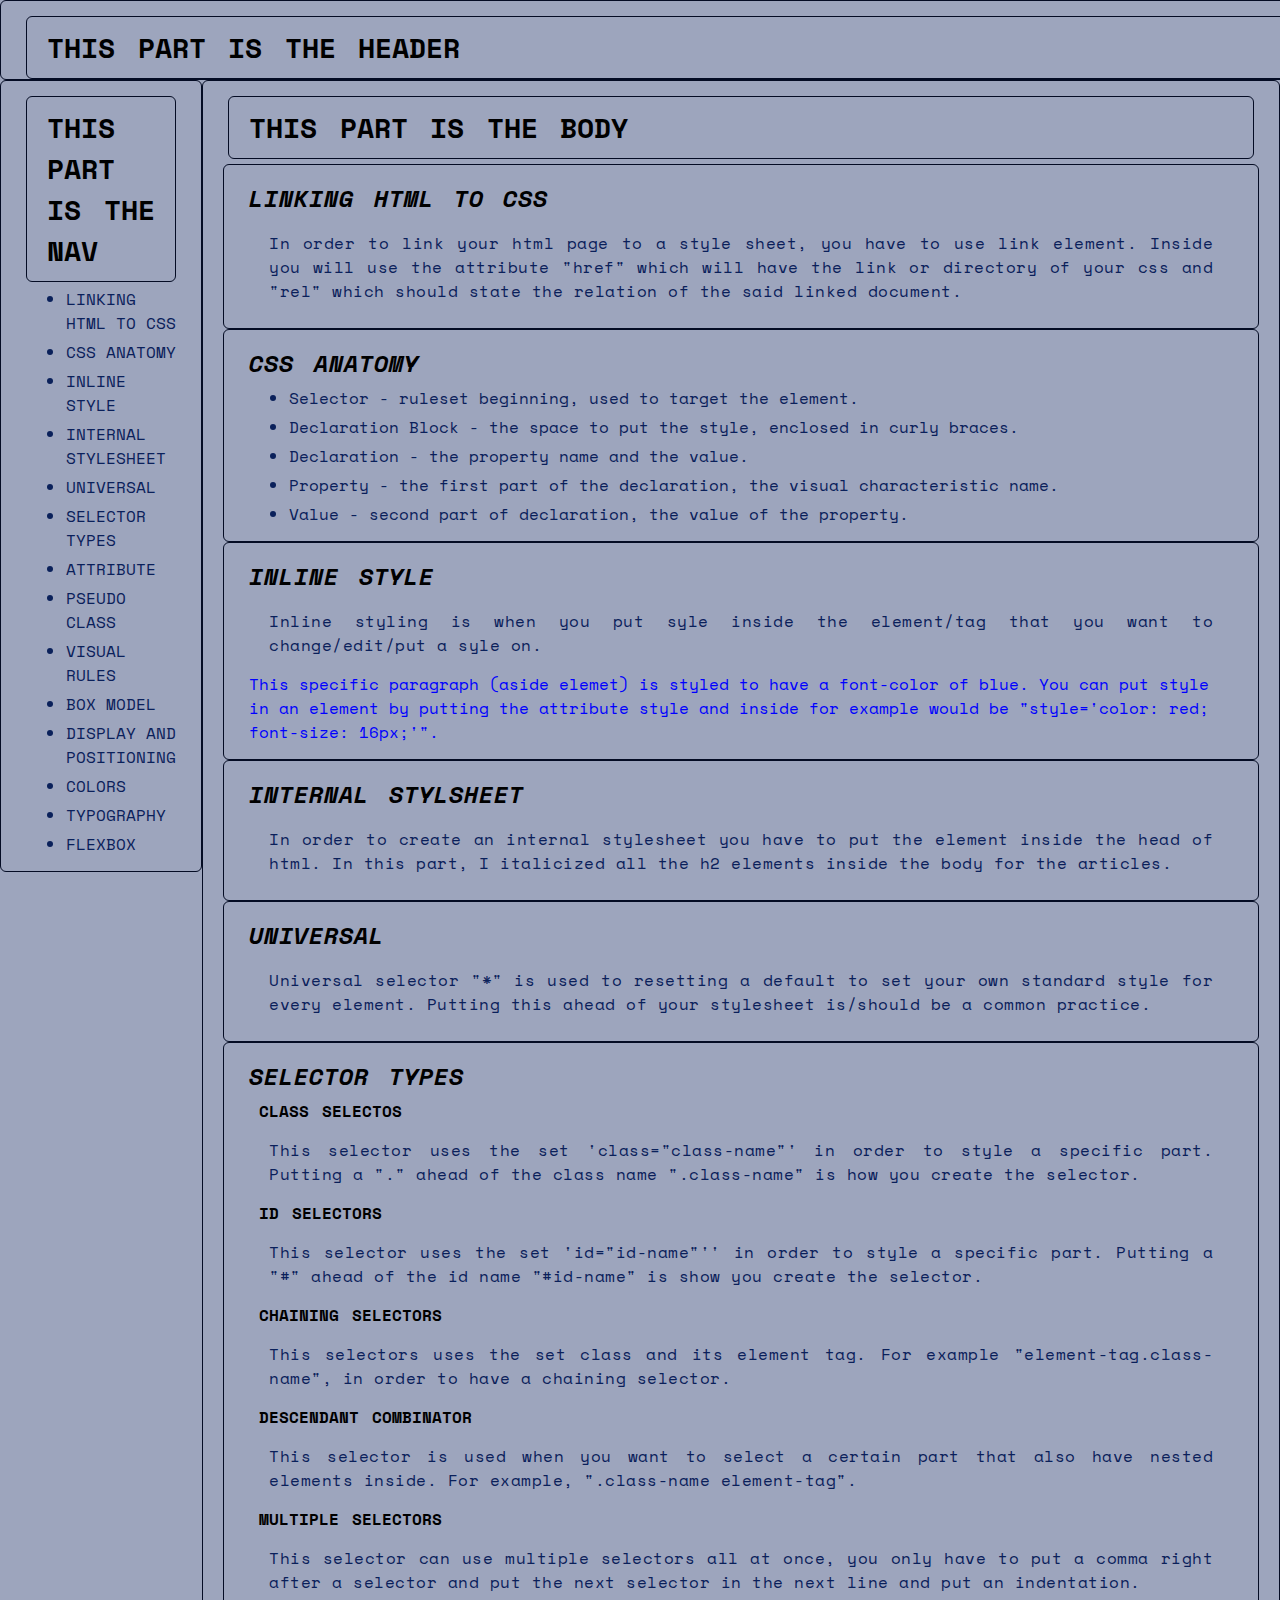
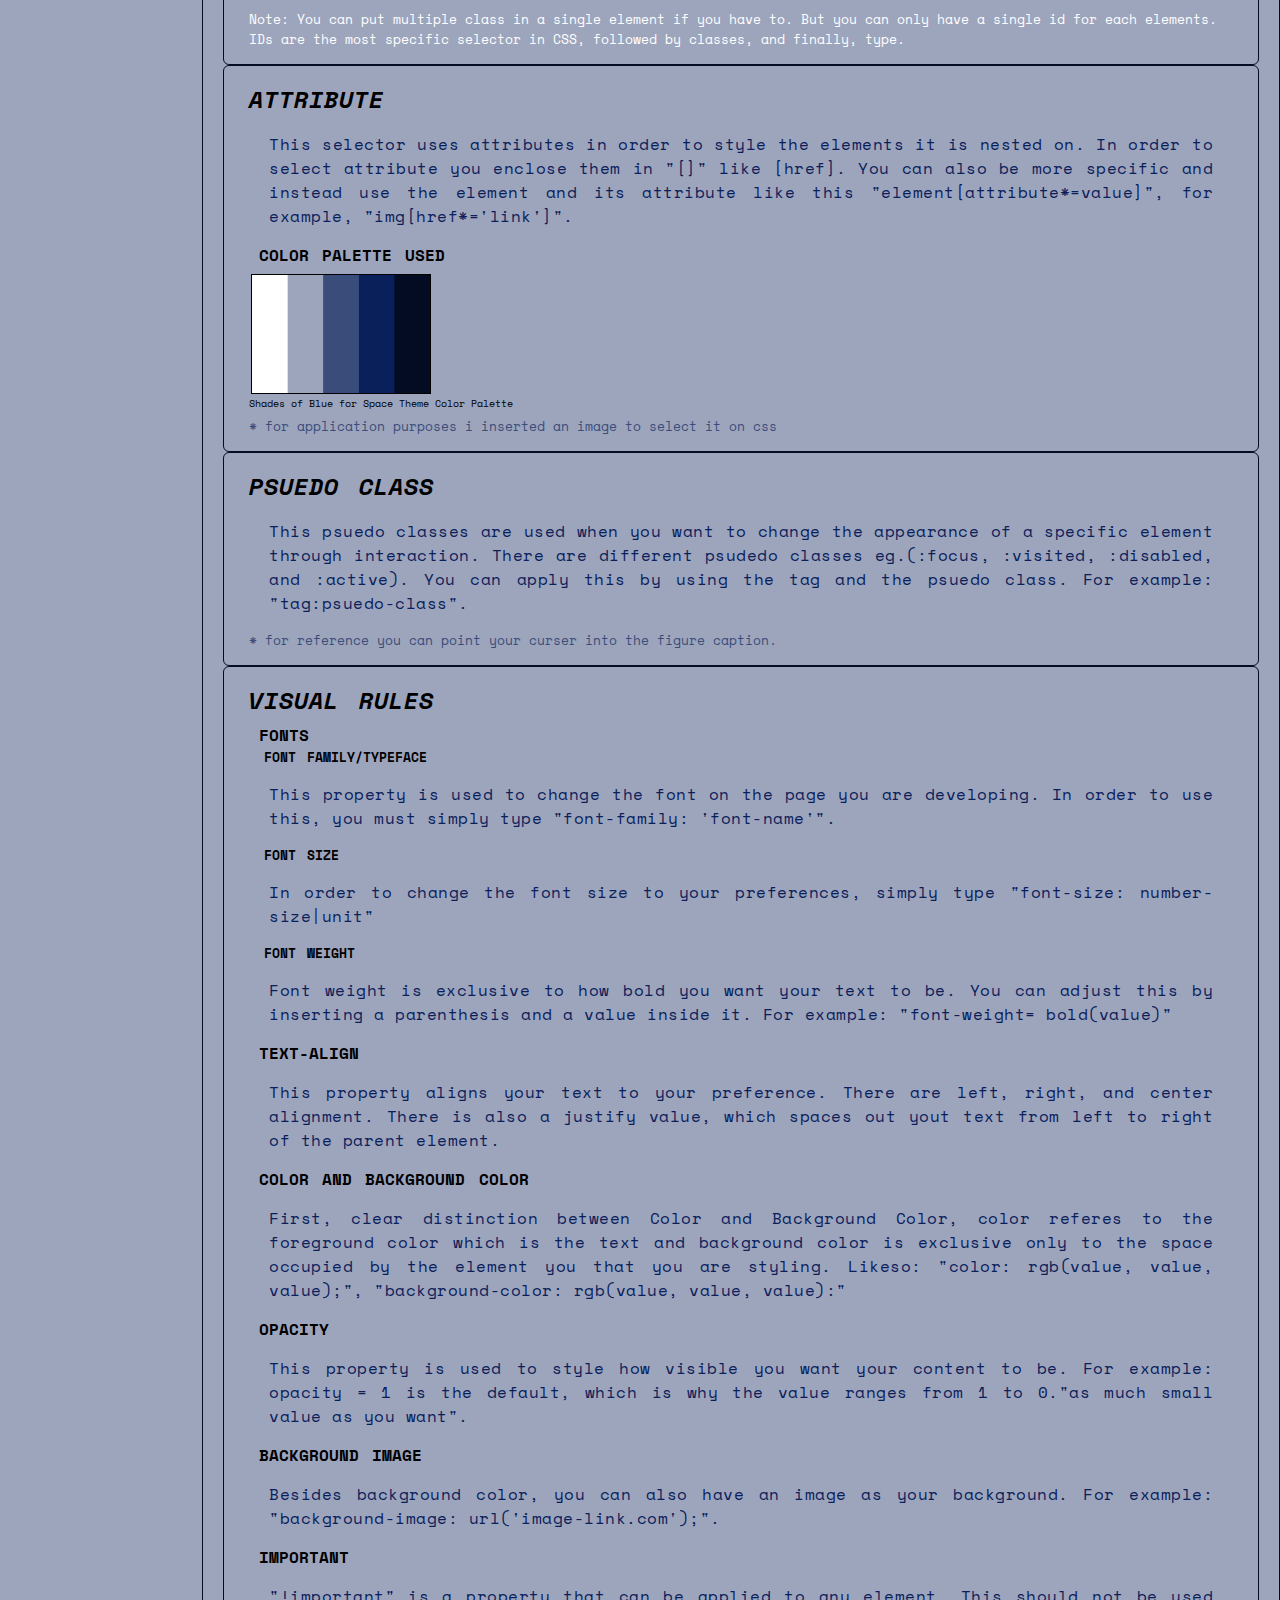
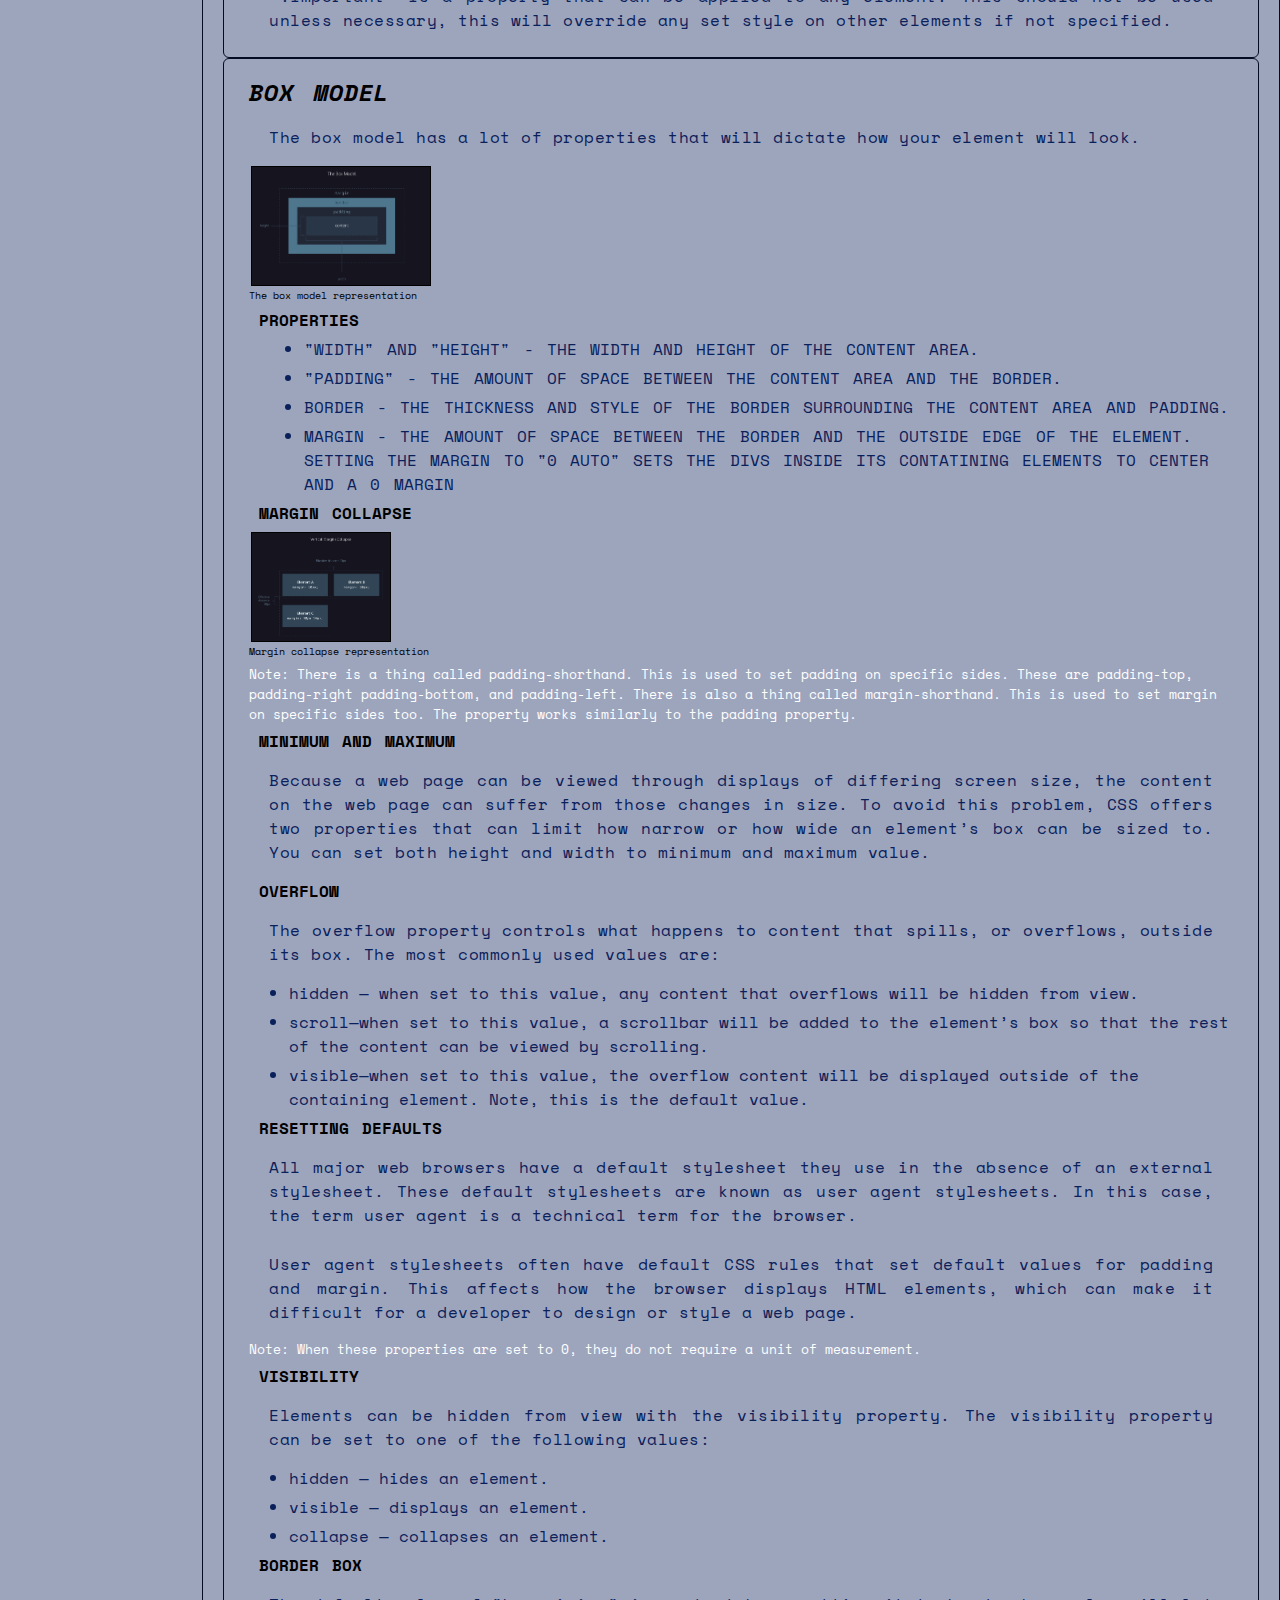
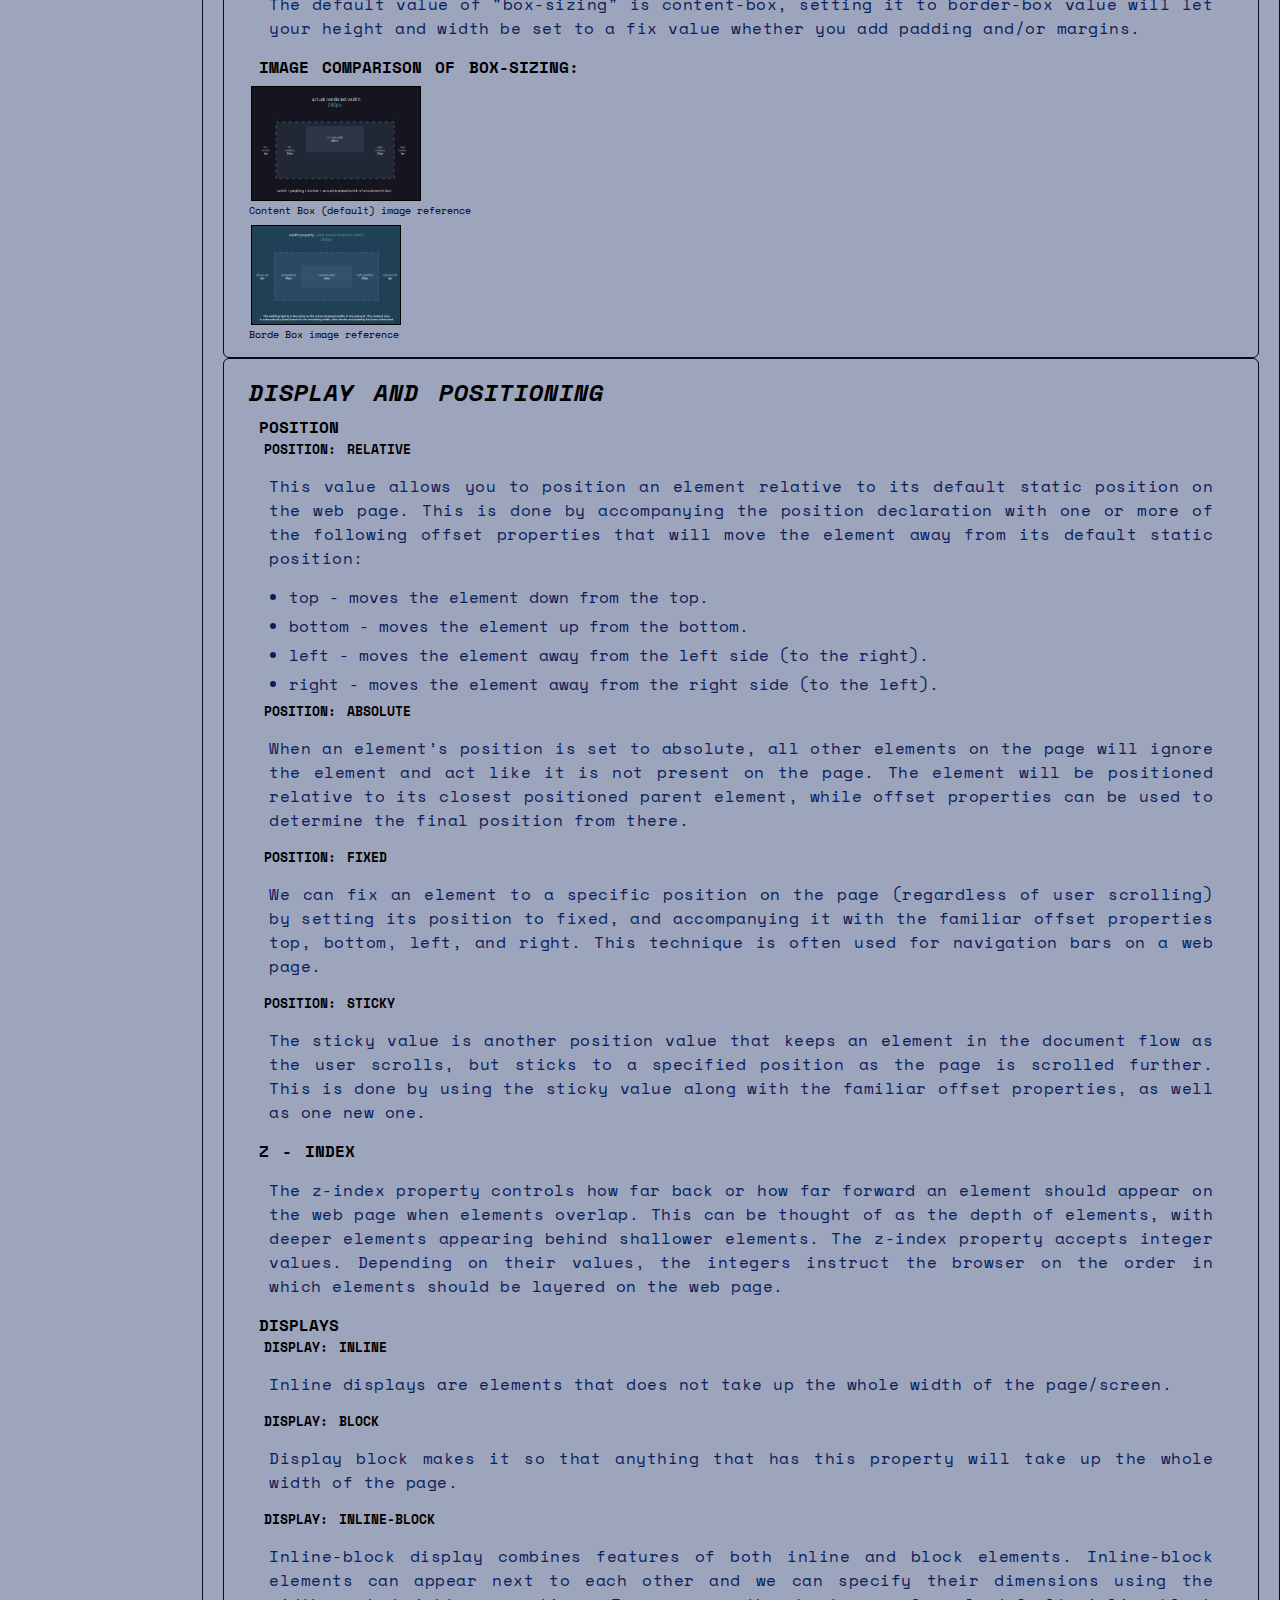
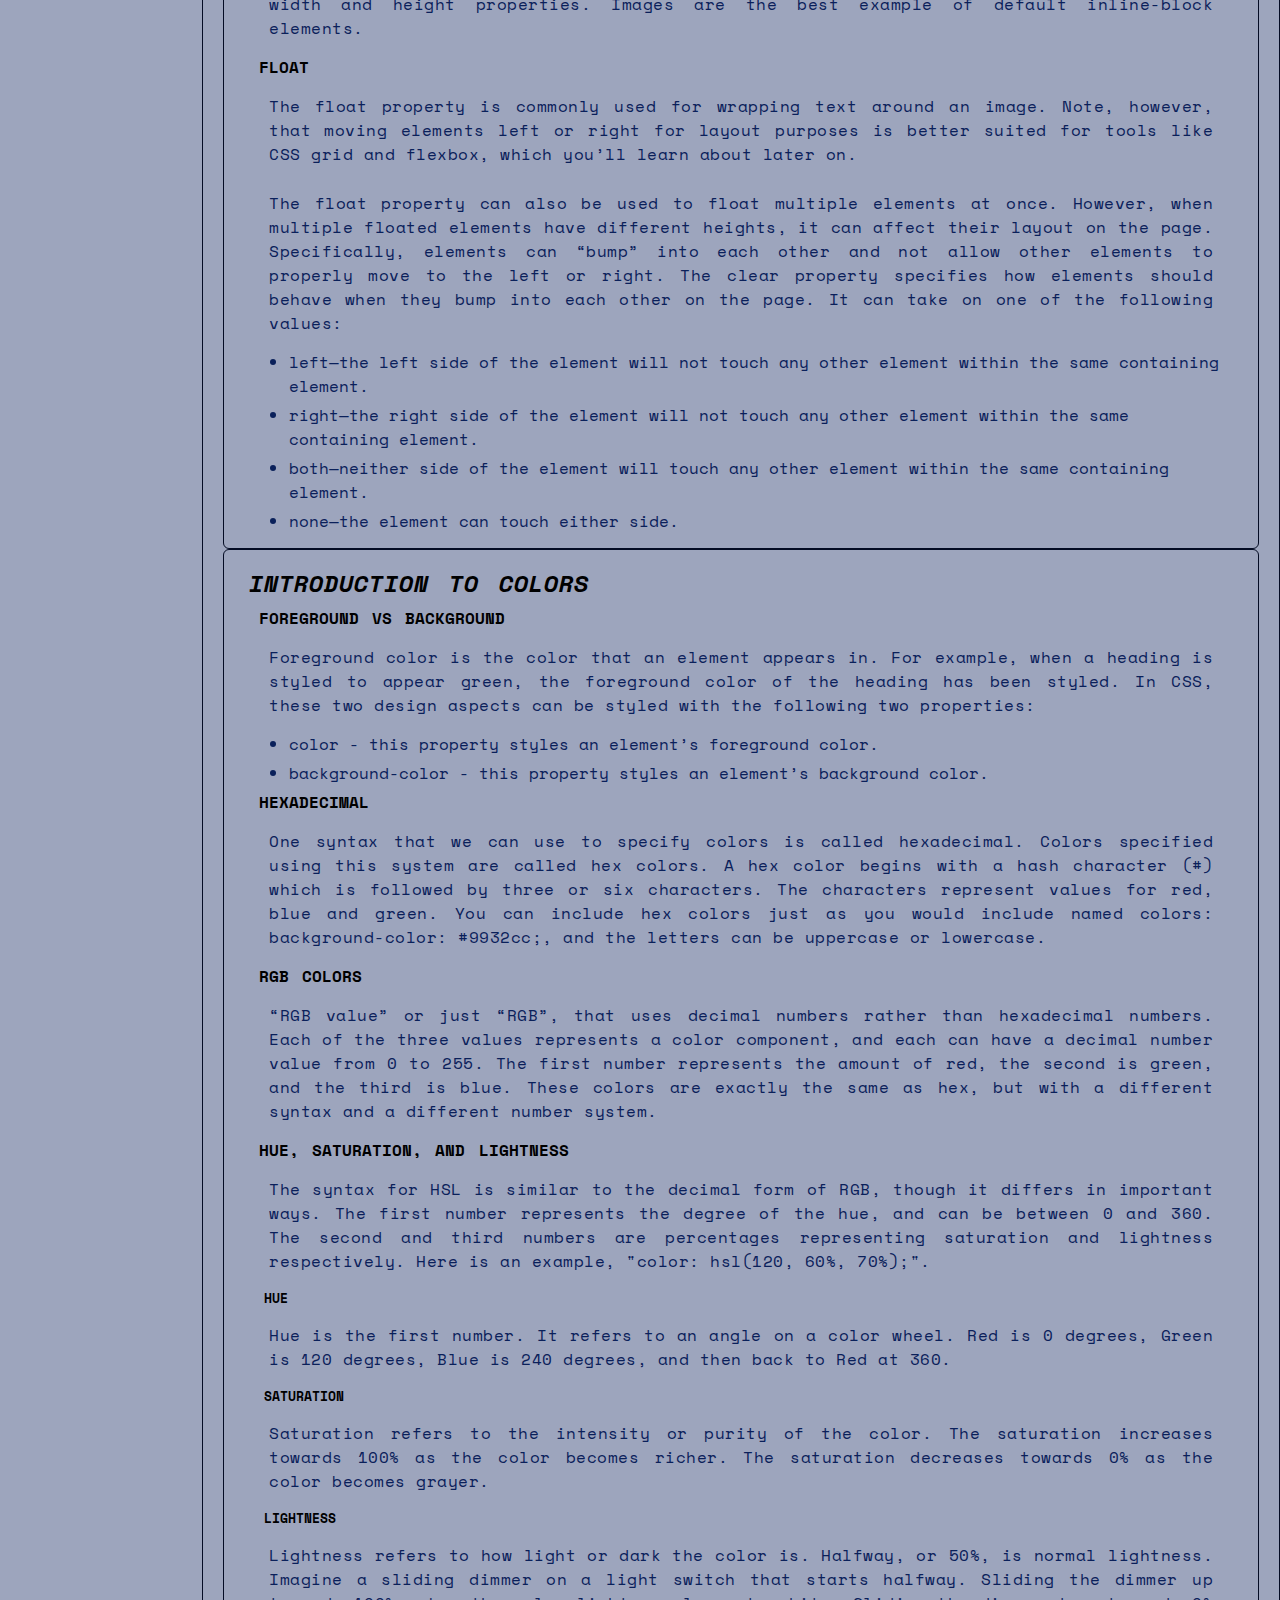
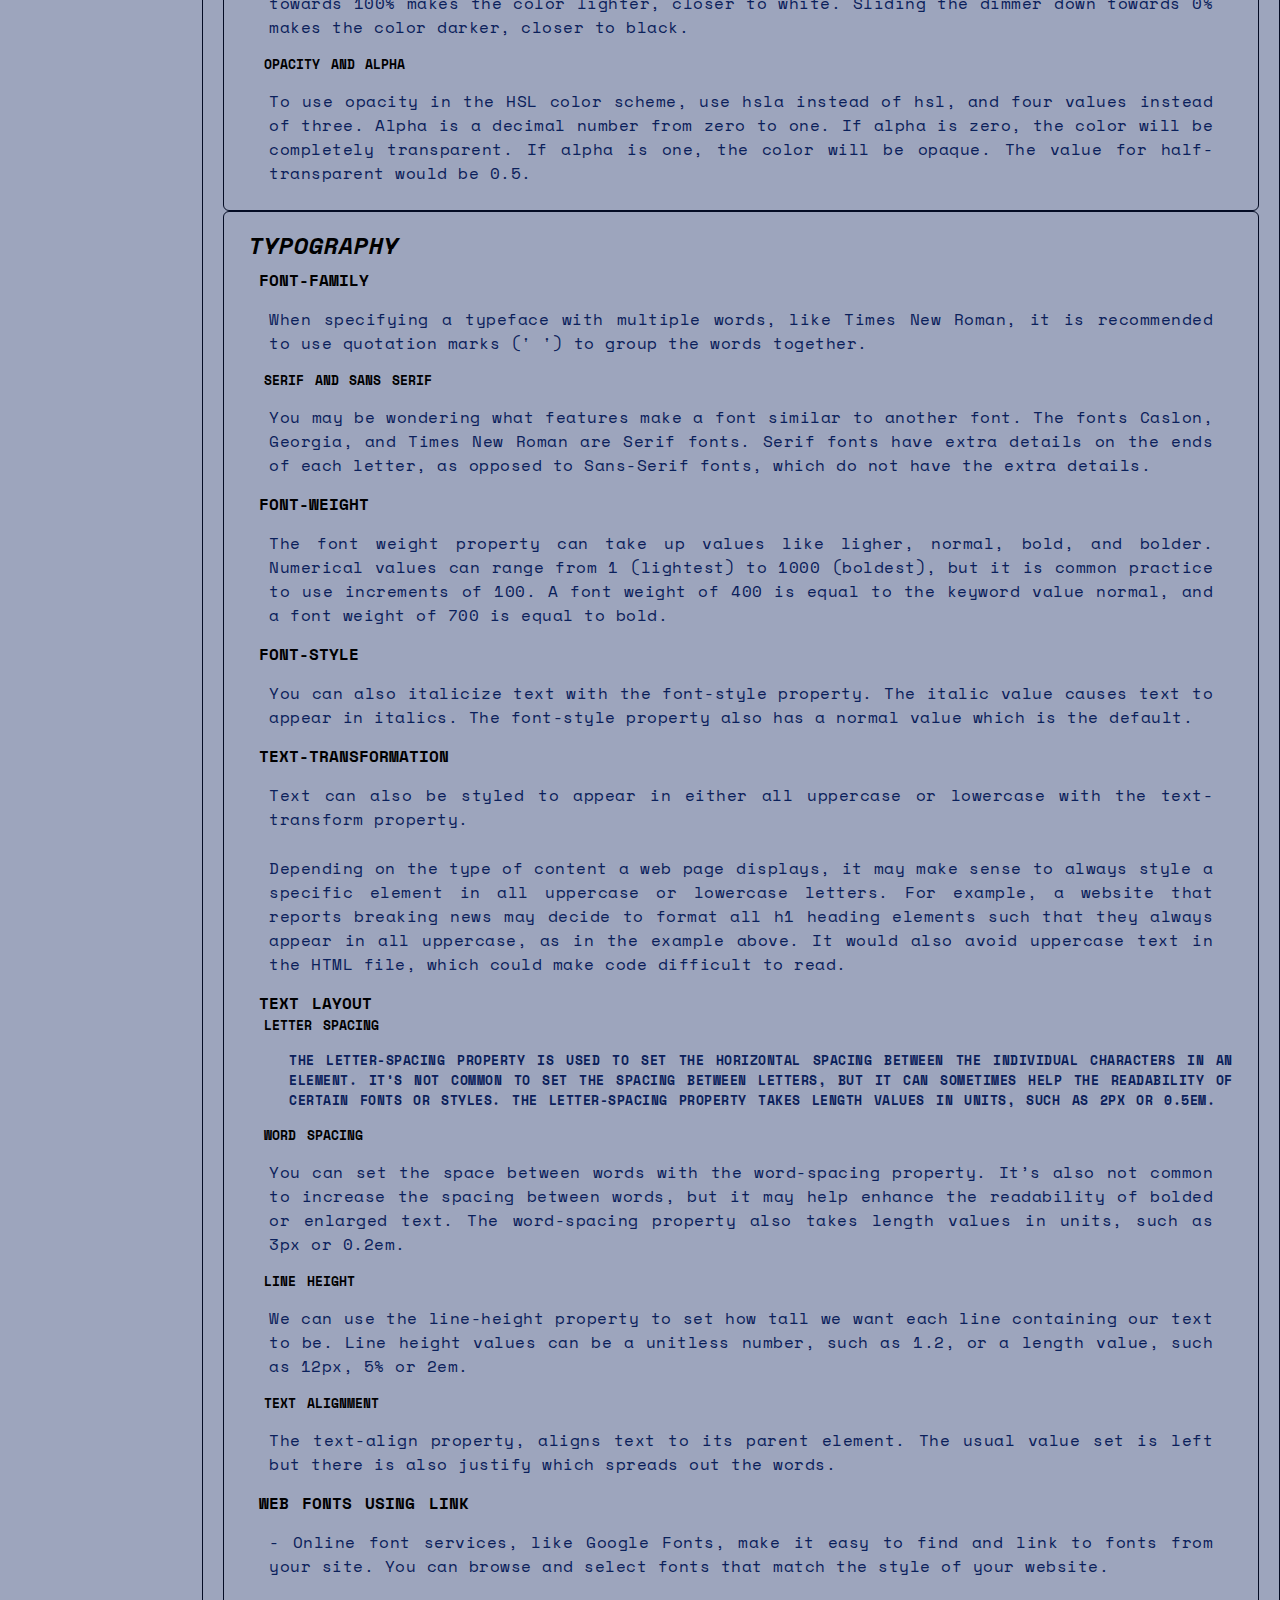
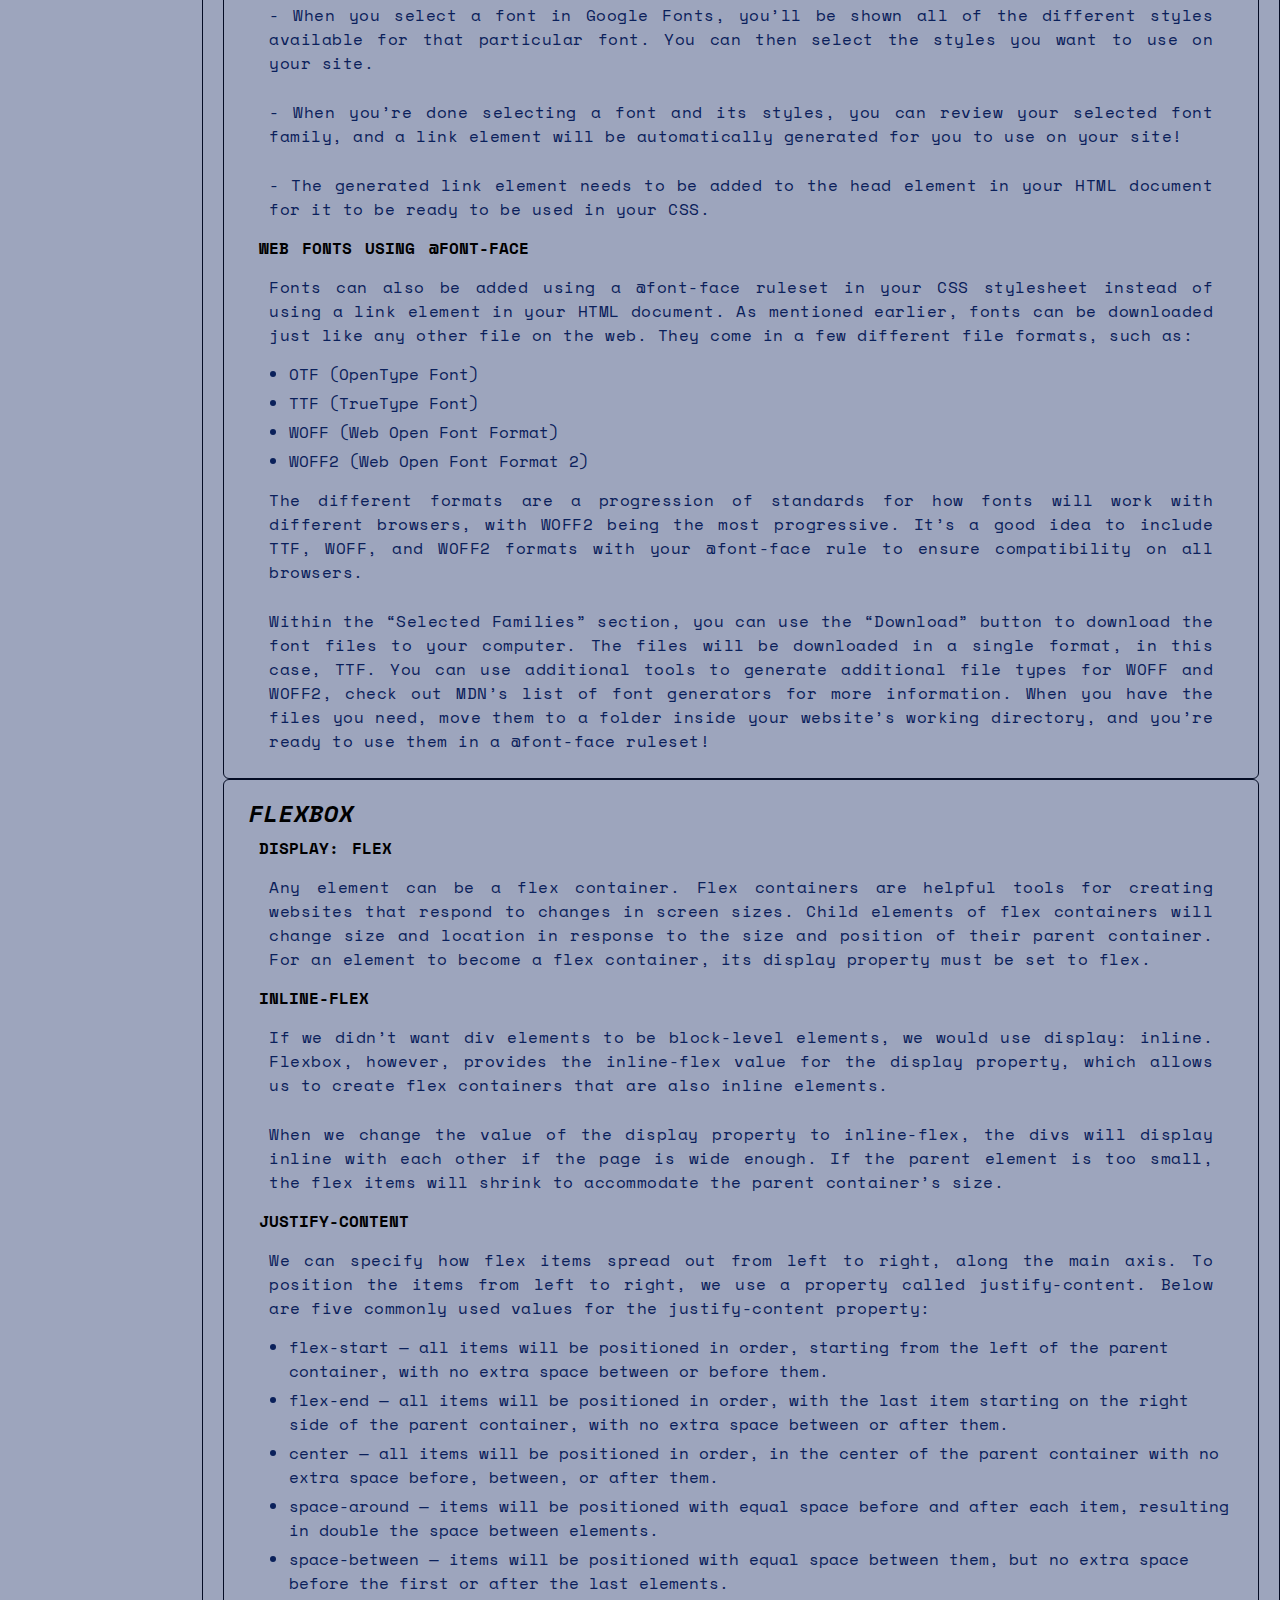
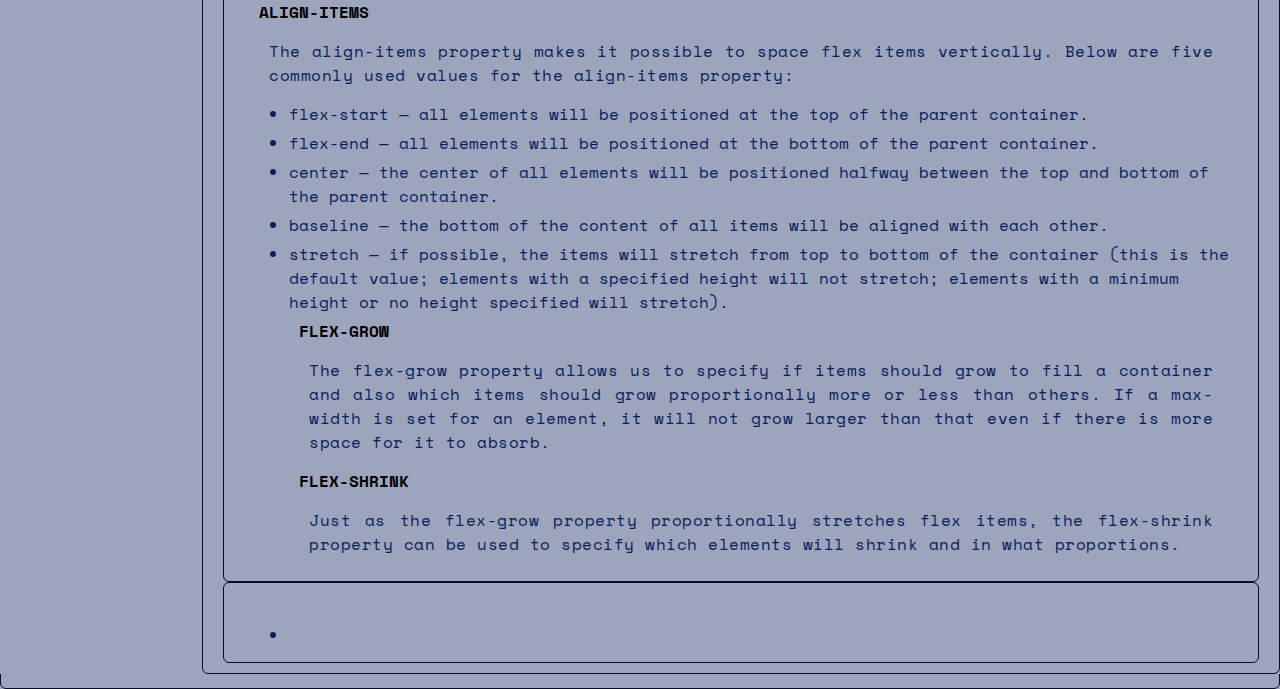
==== index2.html @ fa7bdf6c "Flexbox flex shrink" ====
<!DOCTYPE html>
<html lang="en" dir="ltr">
  <head>
    <meta charset="utf-8">
    <title>CSS lessons</title>
    <link href="index2.css" rel="stylesheet">
    <style>
      h2 {
        font-style: italic;
      }
    </style>
    <link rel="preconnect" href="https://fonts.googleapis.com">
    <link rel="preconnect" href="https://fonts.gstatic.com" crossorigin>
    <link href="https://fonts.googleapis.com/css2?family=Space+Mono:ital,wght@0,400;0,700;1,400;1,700&display=swap" rel="stylesheet">
  </head>
  <body>
    <header>
      <h1 class="header-title">
        This part is the header
      </h1>
    </header>
    <main>
      <div>
      <nav>
        <h1 class="navigation-title">
          This part is the nav
        </h1>
        <ul>
          <li>LINKING HTML TO CSS</li>
          <li>CSS ANATOMY</li>
          <li>INLINE STYLE</li>
          <li>INTERNAL STYLESHEET</li>
          <li>UNIVERSAL</li>
          <li>SELECTOR TYPES</li>
          <li>ATTRIBUTE</li>
          <li>PSEUDO CLASS</li>
          <li>VISUAL RULES</li>
          <li>BOX MODEL</li>
          <li>DISPLAY AND POSITIONING</li>
          <li>COLORS</li>
          <li>TYPOGRAPHY</li>
          <li>FLEXBOX</li>
        </ul>
      </nav>
      </div>
      <div>
      <section>
        <h1 class="body-title">
          This part is the body
        </h1>
        <article>
          <h2>Linking HTML to CSS</h2>
          <p>
            In order to link your html page to a style sheet, you have to use
            link element. Inside you will use the attribute "href" which will
            have the link or directory of your css and "rel" which should state
            the relation of the said linked document.
          </p>
        </article>
        <article>
          <h2>CSS Anatomy</h2>
          <ul>
            <li>
              Selector - ruleset beginning, used to target the element.
            </li>
            <li>
              Declaration Block - the space to put the style, enclosed in curly
              braces.
            </li>
            <li>
              Declaration - the property name and the value.
            </li>
            <li>
              Property - the first part of the declaration, the visual
              characteristic name.
            </li>
            <li>
              Value - second part of declaration, the value of the property.
            </li>
          </ul>
        </article>
        <article>
          <h2>Inline style</h2>
          <p>
            Inline styling is when you put syle inside the element/tag that you
            want to change/edit/put a syle on.
          </p>
          <aside style='color: rgb(0, 0, 255); font-size: 16px;'>
            This specific paragraph (aside elemet) is styled to have a
            font-color of blue. You can put style in an element by putting the
            attribute style and inside for example would be "style='color: red;
            font-size: 16px;'".
          </aside>
        </article>
        <article>
          <h2>Internal Stylsheet</h2>
          <p>
            In order to create an internal stylesheet you have to put the
            element inside the head of html. In this part, I italicized all the
            h2 elements inside the body for the articles.
          </p>
        </article>
        <article>
          <h2>Universal</h2>
          <p>
            Universal selector "*" is used to resetting a default to set your
            own standard style for every element. Putting this ahead of your
            stylesheet is/should be a common practice.
          </p>
        </article>
        <article>
          <h2>Selector Types</h2>
          <h4>Class Selectos</h4>
          <p>
            This selector uses the set 'class="class-name"' in order to style a
            specific part. Putting a "." ahead of the class name ".class-name"
            is how you create the selector.
          </p>
          <h4>Id Selectors</h4>
          <p>
            This selector uses the set 'id="id-name"'' in order to style a
            specific part. Putting a "#" ahead of the id name "#id-name" is show
            you create the selector.
          </p>
          <h4>Chaining Selectors</h4>
          <p>
            This selectors uses the set class and its element tag. For example
            "element-tag.class-name", in order to have a chaining selector.
          </p>
          <h4>Descendant Combinator</h4>
          <p>
            This selector is used when you want to select a certain part that
            also have nested elements inside. For example,
            ".class-name element-tag".
          </p>
          <h4>Multiple Selectors</h4>
          <p>
            This selector can use multiple selectors all at once, you only have
            to put a comma right after a selector and put the next selector in
            the next line and put an indentation.
          </p>
          <aside class="article-notes">
            Note: You can put multiple class in a single element if you have to.
            But you can only have a single id for each elements. IDs are the
            most specific selector in CSS, followed by classes, and finally,
            type.
          </aside>
        </article>
        <article>
          <h2>Attribute</h2>
          <p>
            This selector uses attributes in order to style the elements it is
            nested on. In order to select attribute you enclose them in "[]"
            like [href]. You can also be more specific and instead use the
            element and its attribute like this "element[attribute*=value]",
            for example, "img[href*='link']".
          </p>
          <h4>Color Palette Used</h4>
          <figure>
            <a href="https://www.color-hex.com/color-palette/70273"
               target="_blank"
               class="color-palette">
            <img src="color-palette-space-theme.png">
            </a>
            <figcaption>
              Shades of Blue for Space Theme Color Palette
            </figcaption>
          </figure>
          <aside class="comment-reference">
            * for application purposes i inserted an image to select it on css
          </aside>
        </article>
        <article>
          <h2>Psuedo Class</h2>
          <p>
            This psuedo classes are used when you want to change the appearance
            of a specific element through interaction. There are different
            psudedo classes eg.(:focus, :visited, :disabled, and :active).
            You can apply this by using the tag and the psuedo class. For
            example: "tag:psuedo-class".
          </p>
          <aside class="comment-reference">
            * for reference you can point your curser into the figure caption.
          </aside>
        </article>
        <article>
          <h2>Visual Rules</h2>
          <h4>Fonts</h4>
          <h5>Font Family/Typeface</h5>
          <p>
            This property is used to change the font on the page you are
            developing. In order to use this, you must simply type
            "font-family: 'font-name'".
          </p>
          <h5>Font Size</h5>
          <p>
            In order to change the font size to your preferences, simply type
            "font-size: number-size|unit"
          </p>
          <h5>Font Weight</h5>
          <p>
            Font weight is exclusive to how bold you want your text to be. You
            can adjust this by inserting a parenthesis and a value inside it.
            For example: "font-weight= bold(value)"
          </p>
          <h4>Text-Align</h4>
          <p>
            This property aligns your text to your preference. There are left,
            right, and center alignment. There is also a justify value, which
            spaces out yout text from left to right of the parent element.
          </p>
          <h4>Color and Background Color</h4>
          <p>
            First, clear distinction between Color and Background Color, color
            referes to the foreground color which is the text and background
            color is exclusive only to the space occupied by the element you
            that you are styling. Likeso: "color: rgb(value, value, value);",
            "background-color: rgb(value, value, value):"
          </p>
          <h4>Opacity</h4>
          <p>
            This property is used to style how visible you want your content to
            be. For example: opacity = 1 is the default, which is why the value
            ranges from 1 to 0."as much small value as you want".
          </p>
          <h4>Background Image</h4>
          <p>
            Besides background color, you can also have an image as your
            background. For example: "background-image: url('image-link.com');".
          </p>
          <h4>Important</h4>
          <p>
            "!important" is a property that can be applied to any element.
            This should not be used unless necessary, this will override any
            set style on other elements if not specified.
          </p>
        </article>
        <article>
          <h2>Box Model</h2>
          <p>
            The box model has a lot of properties that will dictate how your
            element will look.
          </p>
          <figure>
            <a href="http://localhost/CSS-lessons/Box-model.png"
               target="_blank"
               class="box-model">
            <img src="Box-model.png">
            </a>
            <figcaption>
              The box model representation
            </figcaption>
          </figure>
          <h4>Properties<h4>
          <ul class="box-model-properties">
            <li>
              "width" and "height" - The width and height of the content area.
            </li>
            <li>
              "padding" - The amount of space between the content area and the
              border.
            </li>
            <li>
              border - The thickness and style of the border surrounding the
              content area and padding.
            </li>
            <li>
              margin - The amount of space between the border and the outside
              edge of the element. Setting the margin to "0 auto" sets the divs
              inside its contatining elements to center and a 0 margin
            </li>
          </ul>
          <h4>Margin Collapse</h4>
          <figure>
            <a href="http://localhost/CSS-lessons/margin-collapse.png"
               target="_blank"
               class="margin-collapse">
            <img src="margin-collapse.png">
            </a>
            <figcaption>
              Margin collapse representation
            </figcaption>
          </figure>
          <aside class="article-notes">
            Note: There is a thing called padding-shorthand. This is used to
            set padding on specific sides. These are padding-top, padding-right
            padding-bottom, and padding-left. There is also a thing called
            margin-shorthand. This is used to set margin on specific sides too.
            The property works similarly to the padding property.
          </aside>
          <h4>Minimum and Maximum</h4>
          <p>
            Because a web page can be viewed through displays of differing
            screen size, the content on the web page can suffer from those
            changes in size. To avoid this problem, CSS offers two properties
            that can limit how narrow or how wide an element’s box can be sized
            to. You can set both height and width to minimum and maximum value.
          </p>
          <h4>Overflow</h4>
          <p>
            The overflow property controls what happens to content that spills,
            or overflows, outside its box. The most commonly used values are:
          </p>
          <ul>
            <li>
              hidden — when set to this value, any content that overflows will
              be hidden from view.
            </li>
            <li>
              scroll—when set to this value, a scrollbar will be added to the
              element’s box so that the rest of the content can be viewed by
              scrolling.
            </li>
            <li>
              visible—when set to this value, the overflow content will be
              displayed outside of the containing element. Note, this is the
              default value.
            </li>
          </ul>
          <h4>Resetting Defaults</h4>
          <p>
            All major web browsers have a default stylesheet they use in the
            absence of an external stylesheet. These default stylesheets are
            known as user agent stylesheets. In this case, the term user agent
            is a technical term for the browser.
          </p>
          <p>
            User agent stylesheets often have default CSS rules that set
            default values for padding and margin. This affects how the browser
            displays HTML elements, which can make it difficult for a developer
            to design or style a web page.
          </p>
          <aside class="article-notes">
            Note: When these properties are set to 0, they do not require a
            unit of measurement.
          </aside>
          <h4>Visibility</h4>
          <p>
            Elements can be hidden from view with the visibility property. The
            visibility property can be set to one of the following values:
          </p>
          <ul>
          <li>
            hidden — hides an element.
          </li>
          <li>
            visible — displays an element.
          </li>
          <li>
            collapse — collapses an element.
          </li>
          </ul>
          <h4>Border Box</h4>
          <p>
            The default value of "box-sizing" is content-box, setting it to
            border-box value will let your height and width be set to a fix
            value whether you add padding and/or margins.
          </p>
          <h4>Image comparison of box-sizing:</h4>
          <figure>
            <a href="http://localhost/CSS-lessons/content-box.png"
               target="_blank"
               class="content-box">
            <img src="content-box.png">
            </a>
            <figcaption>
              Content Box (default) image reference
            </figcaption>
          </figure>
          <figure>
            <a href="http://localhost/CSS-lessons/border-box.png"
               target="_blank"
               class="border-box">
            <img src="border-box.png">
            </a>
            <figcaption>
              Borde Box image reference
            </figcaption>
          </figure>
        </article>
        <article>
          <h2>Display and Positioning</h2>
          <h4>Position</h4>
          <h5>Position: Relative</h5>
          <p>
            This value allows you to position an element relative to its
            default static position on the web page. This is done by
            accompanying the position declaration with one or more of the
            following offset properties that will move the element away from
            its default static position:
          </p>
          <ul>
          <li>
            top - moves the element down from the top.
          </li>
          <li>
            bottom - moves the element up from the bottom.
          </li>
          <li>
            left - moves the element away from the left side (to the right).
          </li>
          <li>
            right - moves the element away from the right side (to the left).
          </li>
          </ul>
          <h5>Position: Absolute</h5>
          <p>
            When an element’s position is set to absolute, all other elements
            on the page will ignore the element and act like it is not present
            on the page. The element will be positioned relative to its closest
             positioned parent element, while offset properties can be used to
             determine the final position from there.
           </p>
           <h5>Position: Fixed</h5>
           <p>
             We can fix an element to a specific position on the page
             (regardless of user scrolling) by setting its position to fixed,
             and accompanying it with the familiar offset properties top,
             bottom, left, and right. This technique is often used for
             navigation bars on a web page.
           </p>
           <h5>Position: Sticky</h5>
           <p>
             The sticky value is another position value that keeps an element
             in the document flow as the user scrolls, but sticks to a
             specified position as the page is scrolled further. This is done
             by using the sticky value along with the familiar offset
             properties, as well as one new one.
           </p>
           <h4>Z - Index</h4>
           <p>
             The z-index property controls how far back or how far forward an
             element should appear on the web page when elements overlap. This
             can be thought of as the depth of elements, with deeper elements
             appearing behind shallower elements. The z-index property accepts
             integer values. Depending on their values, the integers instruct
             the browser on the order in which elements should be layered on
             the web page.
           </p>
           <h4>
             Displays
           </h4>
           <h5>
             Display: Inline
           </h5>
           <p>
             Inline displays are elements that does not take up the whole width
             of the page/screen.
           </p>
           <h5>
             Display: Block
           </h5>
           <p>
             Display block makes it so that anything that
             has this property will take up the whole width of the page.
           </p>
           <h5>
             Display: Inline-Block
           </h5>
           <p>
             Inline-block display combines features of both inline and block
             elements. Inline-block elements can appear next to each other and
             we can specify their dimensions using the width and height
             properties. Images are the best example of default inline-block
             elements.
           </p>
           <h4>
             Float
           </h4>
           <p>
             The float property is commonly used for wrapping text around an
             image. Note, however, that moving elements left or right for
             layout purposes is better suited for tools like CSS grid and
             flexbox, which you’ll learn about later on.
           </p>
           <p>
             The float property can also be used to float multiple elements at
             once. However, when multiple floated elements have different
             heights, it can affect their layout on the page. Specifically,
             elements can “bump” into each other and not allow other elements
             to properly move to the left or right. The clear property
             specifies how elements should behave when they bump into each
             other on the page. It can take on one of the following values:
           </p>
           <ul>
           <li>
             left—the left side of the element will not touch any other element
             within the same containing element.
           </li>
           <li>
             right—the right side of the element will not touch any other
             element within the same containing element.
           </li>
           <li>
             both—neither side of the element will touch any other element
             within the same containing element.
           </li>
           <li>
             none—the element can touch either side.
           </li>
           </ul>
        </article>
        <article>
          <h2>Introduction to Colors</h2>
          <h4>Foreground vs Background</h4>
          <p>
            Foreground color is the color that an element appears in. For
            example, when a heading is styled to appear green, the foreground
            color of the heading has been styled. In CSS, these two design
            aspects can be styled with the following two properties:
          </p>
          <ul>
          <li>
            color - this property styles an element’s foreground color.
          </li>
          <li>
            background-color - this property styles an element’s background
            color.
          </li>
          </ul>
          <h4>Hexadecimal</h4>
          <p>
            One syntax that we can use to specify colors is called hexadecimal.
            Colors specified using this system are called hex colors. A hex
            color begins with a hash character (#) which is followed by three
            or six characters. The characters represent values for red, blue
            and green. You can include hex colors just as you would include
            named colors: background-color: #9932cc;, and the letters can be
            uppercase or lowercase.
          </p>
          <h4>RGB Colors</h4>
          <p>
            “RGB value” or just “RGB”, that uses decimal numbers rather than
            hexadecimal numbers. Each of the three values represents a color
            component, and each can have a decimal number value from 0 to 255.
            The first number represents the amount of red, the second is green,
            and the third is blue. These colors are exactly the same as hex,
            but with a different syntax and a different number system.
          </p>
          <h4>Hue, Saturation, and Lightness</h4>
          <p>
            The syntax for HSL is similar to the decimal form of RGB, though it
            differs in important ways. The first number represents the degree
            of the hue, and can be between 0 and 360. The second and third
            numbers are percentages representing saturation and lightness
            respectively. Here is an example, "color: hsl(120, 60%, 70%);".
          </p>
          <h5>Hue</h5>
          <p>
            Hue is the first number. It refers to an angle on a color wheel.
            Red is 0 degrees, Green is 120 degrees, Blue is 240 degrees, and
            then back to Red at 360.
          </p>
          <h5>Saturation</h5>
          <p>
            Saturation refers to the intensity or purity of the color. The
            saturation increases towards 100% as the color becomes richer. The
            saturation decreases towards 0% as the color becomes grayer.
          </p>
          <h5>Lightness</h5>
          <p>
            Lightness refers to how light or dark the color is. Halfway, or
            50%, is normal lightness. Imagine a sliding dimmer on a light
            switch that starts halfway. Sliding the dimmer up towards 100%
            makes the color lighter, closer to white. Sliding the dimmer down
            towards 0% makes the color darker, closer to black.
          </p>
          <h5>Opacity and Alpha</h5>
          <p>
            To use opacity in the HSL color scheme, use hsla instead of hsl,
            and four values instead of three. Alpha is a decimal number from
            zero to one. If alpha is zero, the color will be completely
            transparent. If alpha is one, the color will be opaque. The value
            for half-transparent would be 0.5.
          </p>
        </article>
        <article>
          <h2>Typography</h2>
          <h4>Font-family</h4>
          <p>
            When specifying a typeface with multiple words, like Times New
            Roman, it is recommended to use quotation marks (' ') to group the
            words together.
          </p>
          <h5>Serif and Sans Serif</h5>
          <p>
            You may be wondering what features make a font similar to another
            font. The fonts Caslon, Georgia, and Times New Roman are Serif
            fonts. Serif fonts have extra details on the ends of each letter,
            as opposed to Sans-Serif fonts, which do not have the extra
            details.
          </p>
          <h4>Font-weight</h4>
          <p>
            The font weight property can take up values like ligher, normal,
            bold, and bolder. Numerical values can range from 1 (lightest) to
            1000 (boldest), but it is common practice to use increments of
            100. A font weight of 400 is equal to the keyword value normal,
            and a font weight of 700 is equal to bold.
          </p>
          <h4>Font-style</h4>
          <p>
            You can also italicize text with the font-style property. The
            italic value causes text to appear in italics. The font-style
            property also has a normal value which is the default.
          </p>
          <h4>Text-transformation</h4>
          <p>
            Text can also be styled to appear in either all uppercase or
            lowercase with the text-transform property.
          </p>
          <p>
            Depending on the type of content a web page displays, it may make
            sense to always style a specific element in all uppercase or
            lowercase letters. For example, a website that reports breaking
            news may decide to format all h1 heading elements such that they
            always appear in all uppercase, as in the example above. It would
            also avoid uppercase text in the HTML file, which could make code
            difficult to read.
          </p>
          <h4>Text Layout</h4>
          <h5>Letter Spacing<h5>
          <p>
            The letter-spacing property is used to set the horizontal spacing
            between the individual characters in an element. It’s not common to
            set the spacing between letters, but it can sometimes help the
            readability of certain fonts or styles. The letter-spacing property
            takes length values in units, such as 2px or 0.5em.
          </p>
          <h5>Word Spacing</h5>
          <p>
            You can set the space between words with the word-spacing property.
            It’s also not common to increase the spacing between words, but it
            may help enhance the readability of bolded or enlarged text. The
            word-spacing property also takes length values in units, such as
            3px or 0.2em.
          </p>
          <h5>Line Height</h5>
          <p>
            We can use the line-height property to set how tall we want each
            line containing our text to be. Line height values can be a
            unitless number, such as 1.2, or a length value, such as 12px, 5%
            or 2em.
          </p>
          <h5>Text Alignment</h5>
          <p>
            The text-align property, aligns text to its parent element. The
            usual value set is left but there is also justify which spreads
            out the words.
          </p>
          <h4>Web Fonts using LINK</h4>
          <p>
            - Online font services, like Google Fonts, make it easy to find and
            link to fonts from your site. You can browse and select fonts that
            match the style of your website.
          </p>
          <p>
            - When you select a font in Google Fonts, you’ll be shown all of
            the different styles available for that particular font. You can
            then select the styles you want to use on your site.
          </p>
          <p>
            - When you’re done selecting a font and its styles, you can review
            your selected font family, and a link element will be
            automatically generated for you to use on your site!
          </p>
          <p>
            - The generated link element needs to be added to the head element
            in your HTML document for it to be ready to be used in your CSS.
          </p>
          <h4>Web Fonts using @font-face</h4>
          <p>
            Fonts can also be added using a @font-face ruleset in your CSS
            stylesheet instead of using a link element in your HTML document.
            As mentioned earlier, fonts can be downloaded just like any other
            file on the web. They come in a few different file formats, such
            as:
          </p>
          <ul>
          <li>OTF (OpenType Font)</li>
          <li>TTF (TrueType Font)</li>
          <li>WOFF (Web Open Font Format)</li>
          <li>WOFF2 (Web Open Font Format 2)</li>
          </ul>
          <p>
            The different formats are a progression of standards for how fonts
            will work with different browsers, with WOFF2 being the most
            progressive. It’s a good idea to include TTF, WOFF, and WOFF2
            formats with your @font-face rule to ensure compatibility on all
            browsers.
          </p>
          <p>
            Within the “Selected Families” section, you can use the “Download”
            button to download the font files to your computer. The files will
           be downloaded in a single format, in this case, TTF. You can use
           additional tools to generate additional file types for WOFF and
           WOFF2, check out MDN’s list of font generators for more information.
           When you have the files you need, move them to a folder inside your
           website’s working directory, and you’re ready to use them in a
           @font-face ruleset!
          </p>
        </article>
        <article>
          <h2>Flexbox</h2>
          <h4>display: flex</h4>
          <p>
            Any element can be a flex container. Flex containers are helpful
            tools for creating websites that respond to changes in screen
            sizes. Child elements of flex containers will change size and
            location in response to the size and position of their parent
            container. For an element to become a flex container, its display
            property must be set to flex.
          </p>
          <h4>inline-flex</h4>
          <p>
            If we didn’t want div elements to be block-level elements, we would
            use display: inline. Flexbox, however, provides the inline-flex
            value for the display property, which allows us to create flex
            containers that are also inline elements.
          </p>
          <p>
            When we change the value of the display property to inline-flex,
            the divs will display inline with each other if the page is wide
            enough. If the parent element is too small, the flex items will
            shrink to accommodate the parent container’s size.
          </p>
          <h4>justify-content</h4>
          <p>
            We can specify how flex items spread out from left to right, along
            the main axis. To position the items from left to right, we use a
            property called justify-content. Below are five commonly used
            values for the justify-content property:
          </p>
          <ul>
          <li>
            flex-start — all items will be positioned in order, starting from
            the left of the parent container, with no extra space between or
            before them.
          </li>
          <li>flex-end — all items will be positioned in order, with the last
            item starting on the right side of the parent container, with no
            extra space between or after them.</li>
          <li>
            center — all items will be positioned in order, in the center of
            the parent container with no extra space before, between, or after
            them.
          </li>
          <li>space-around — items will be positioned with equal space before
            and after each item, resulting in double the space between elements.
          </li>
          <li>
            space-between — items will be positioned with equal space between
            them, but no extra space before the first or after the last
            elements.
          </li>
          </ul>
          <h4>align-items</h4>
          <p>
            The align-items property makes it possible to space flex items
            vertically. Below are five commonly used values for the align-items
            property:
          </p>
          <ul>
          <li>
            flex-start — all elements will be positioned at the top of the
            parent container.
          </li>
          <li>
            flex-end — all elements will be positioned at the bottom of the
            parent container.
          </li>
          <li>
            center — the center of all elements will be positioned halfway
            between the top and bottom of the parent container.
          </li>
          <li>
            baseline — the bottom of the content of all items will be aligned
            with each other.
          </li>
          <li>
            stretch — if possible, the items will stretch from top to bottom of
            the container (this is the default value; elements with a specified
            height will not stretch; elements with a minimum height or no height
            specified will stretch).
          </li>
          <h4>flex-grow</h4>
          <p>
            The flex-grow property allows us to specify if items should grow to
            fill a container and also which items should grow proportionally
            more or less than others. If a max-width is set for an element, it
            will not grow larger than that even if there is more space for it
            to absorb.
          </p>
          <h4>flex-shrink</h4>
          <p>
            Just as the flex-grow property proportionally stretches flex items,
            the flex-shrink property can be used to specify which elements will
            shrink and in what proportions. 
          </p>
          </ul>
        </article>
        <article>
          <h2></h2>
          <h4></h4>
          <p></p>
          <ul>
          <li></li>
          </ul>
        </article>
      </section>
    </div>
    </main>
    <footer>
      <h1 class="footer-title">This part is the footer</h1>
    </footer>
  </body>
</html>
---- index2.css ----
* {
    color: black;
    font-family: 'Space Mono', monospace;
    background-color: rgb(157, 165, 189);
    margin: 0 auto;
    box-sizing: border-box;
}

header {
  height: 80px;
  width: 1440px;
  overflow: hidden;
  position: fixed;
  z-index: 1;
}


main {
  position: relative;
  top: 80px;
  display: inline-flex;
}

nav {
  position: sticky;
}

header,
  nav,
    section,
      footer,
        article {
          border: 1px solid rgb(4,12,36);
          border-radius: 6px;
          padding: 10px 20px;
      }

h1 {
    border: 1px solid rgb(4,12,36);
    border-radius: 6px;
    padding: 10px 20px;
    margin: 5px;
}
h1,
  h2,
    h3,
      h4,
        h5,
          h6 {
            text-transform: uppercase;
            word-spacing: 0.2em;
            }

h2,
  p,
    li,
      figure,
        aside {
      margin: 5px;
    }

h1 {
    font-size: 28px;
}

h4 {
    position: relative;
    left: 15px;
  }
 h5 {
   position: relative;
   left: 20px;
 }

p {
    color: rgb(10, 32, 90);
    padding: 10px 20px;
    letter-spacing: 0.5px;
    text-align: justify;
}

li {
    color: rgb(10, 32, 90);
}

.box-model-properties li {
  font-weight: normal;
}

img {
  position: relative;
  /* left: 50px; */
}


img:hover {
    border: 2px solid rgb(255, 255, 255);
}

img[src*="color-palette-space-theme.png"] {
    height: 120px;
    width: 180px;
    border: 1px solid rgb(0, 0, 0);
    vertical-align: top;
}

img[src*="Box-model.png"] {
    height: 120px;
    width: 180px;
    border: 1px solid rgb(0, 0, 0);
    vertical-align: top;
}

img[src*="margin-collapse.png"] {
    height: 110px;
    width: 140px;
    border: 1px solid rgb(0, 0, 0);
    vertical-align: top;
}

img[src*="content-box.png"] {
    height: 115px;
    width: 170px;
    border: 1px solid rgb(0, 0, 0);
    vertical-align: top;
}

img[src*="border-box.png"] {
    height: 100px;
    width: 150px;
    border: 1px solid rgb(0, 0, 0);
    vertical-align: top;
}

.color-palette {
  display: inline-block;
  border: 2px solid transparent;
}

.color-palette:hover {
  border: 2px solid rgb(255, 255, 255);
}

.box-model {
  display: inline-block;
  border: 2px solid transparent;
}

.box-model:hover {
  border: 2px solid rgb(255, 255, 255);
}

.margin-collapse {
  display: inline-block;
  border: 2px solid transparent;
}

.margin-collapse:hover {
  border: 2px solid rgb(255, 255, 255);
}

.content-box {
  display: inline-block;
  border: 2px solid transparent;
}

.content-box:hover {
  border: 2px solid rgb(255, 255, 255);
}

.border-box {
  display: inline-block;
  border: 2px solid transparent;
}

.border-box:hover {
  border: 2px solid rgb(255, 255, 255);
}


figcaption {
    font-size: 10px;
    font-weight: normal;
}

figcaption:hover {
    color: rgb(255, 255, 255);
}

.article-notes {
    font-weight: normal;
}

aside {
    font-size: 13px;
    color: rgb(255, 255, 255);
}

aside.comment-reference {
    color: rgb(58, 76, 122);
    font-weight: normal;
}
/*
Setting minimum and maximum are important to set a certain value for height and
width since different devices have different screen size.


*/

/*
Color Palette References
#ffffff	(255,255,255)
#9da5bd	(157,165,189)
#3a4c7a	(58,76,122)
#0a205a	(10,32,90)
#040c24	(4,12,36)
*/
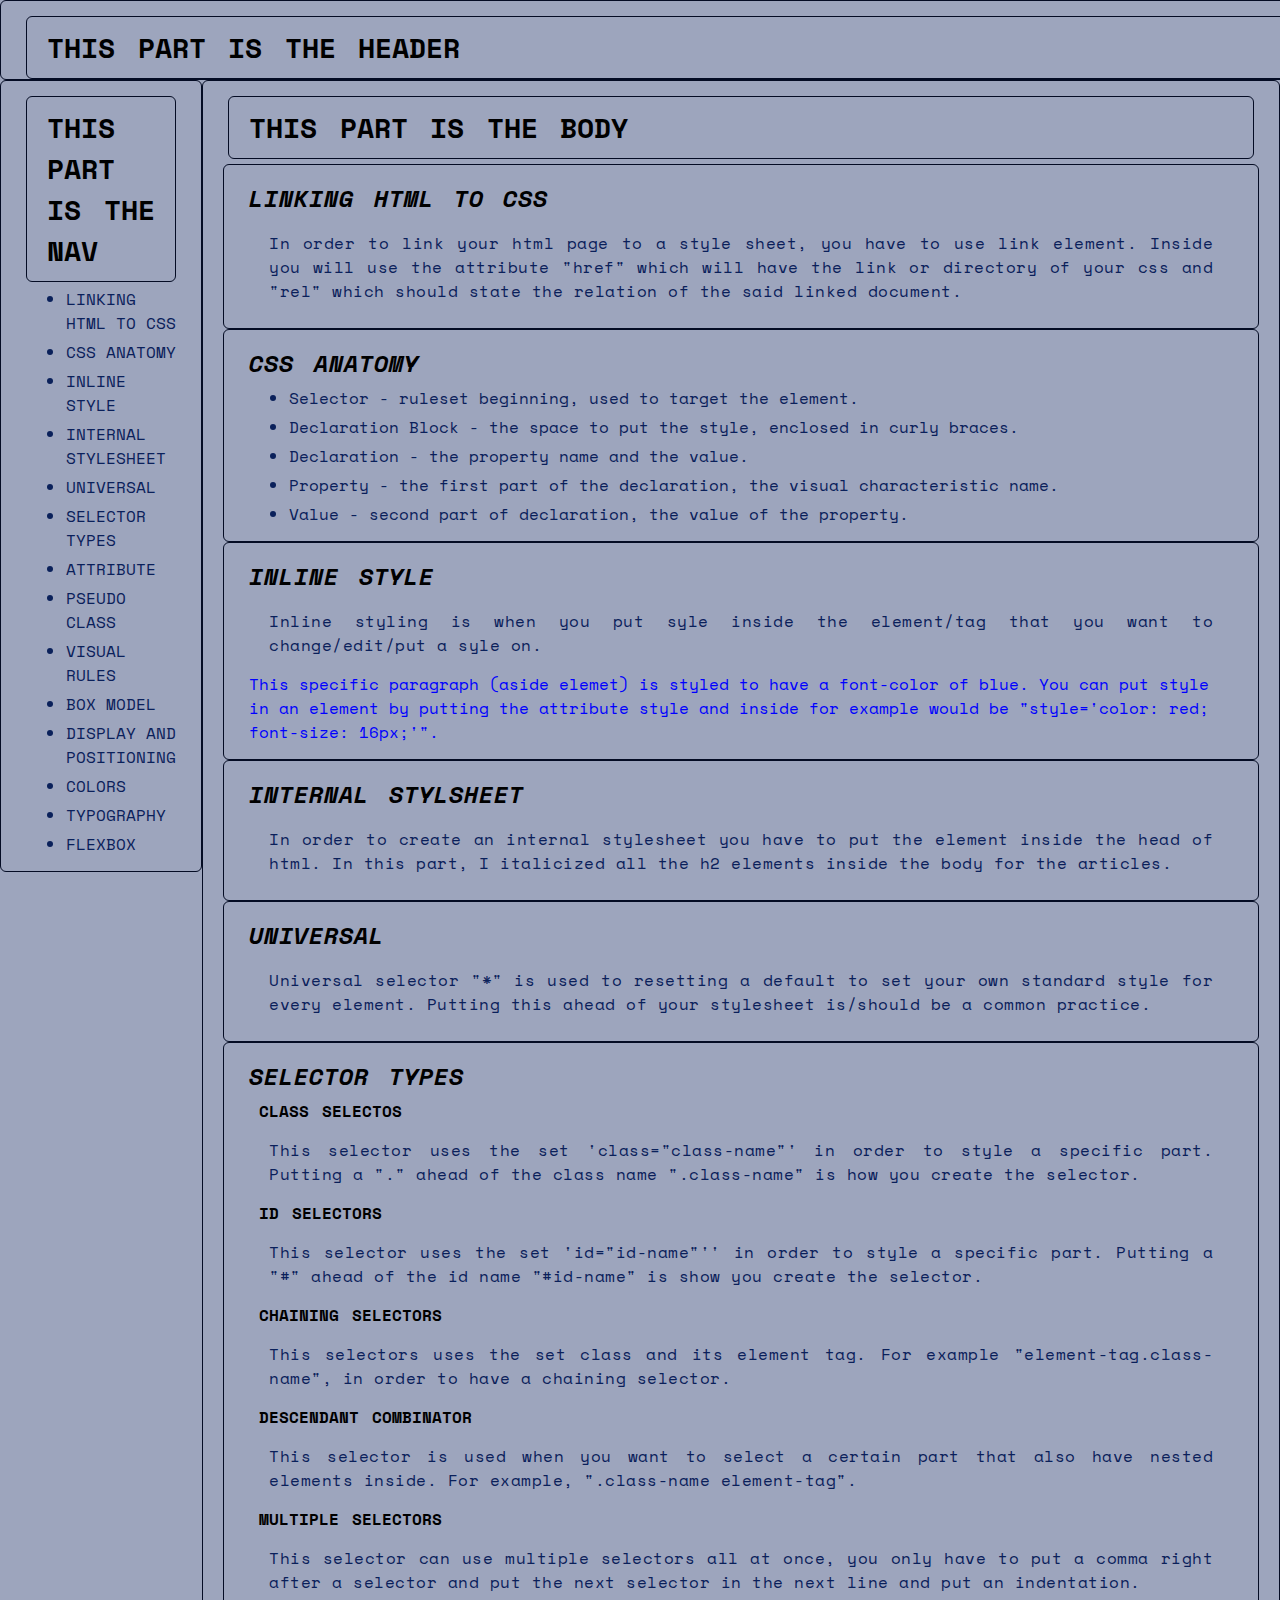
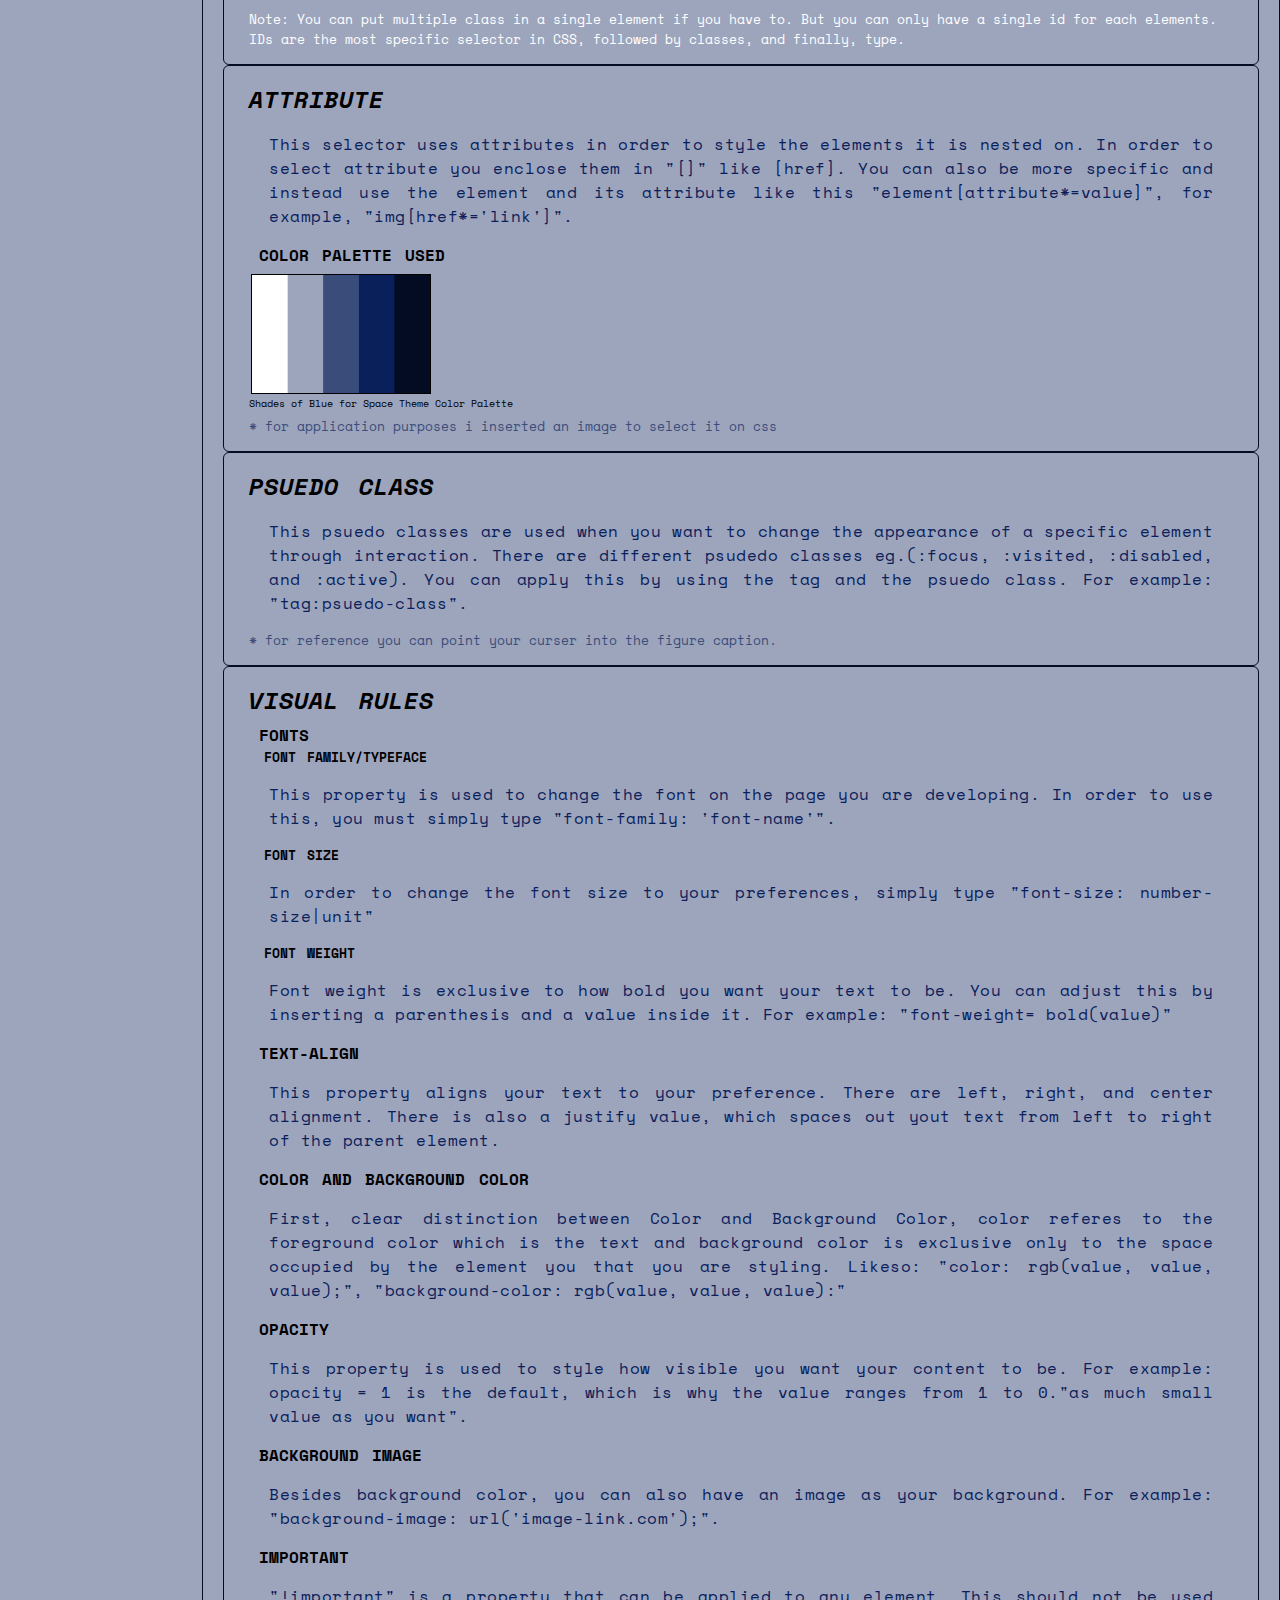
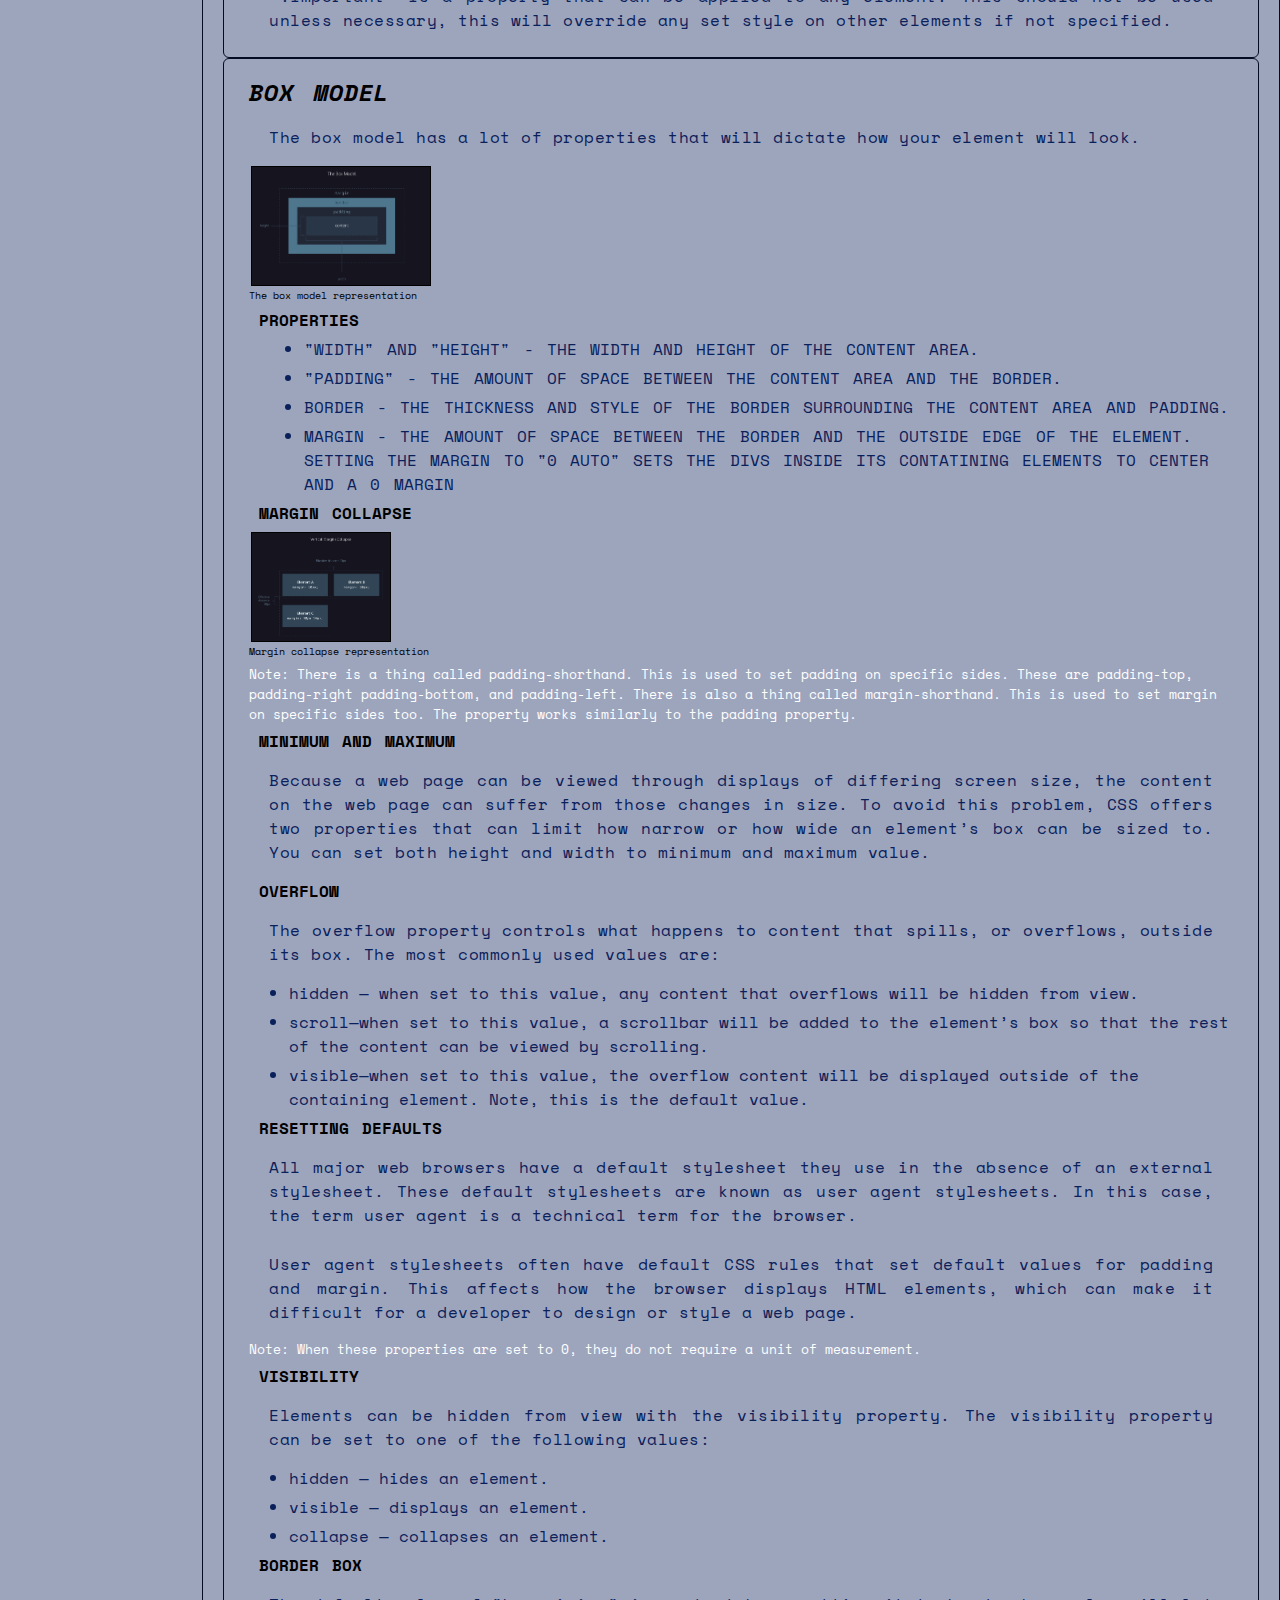
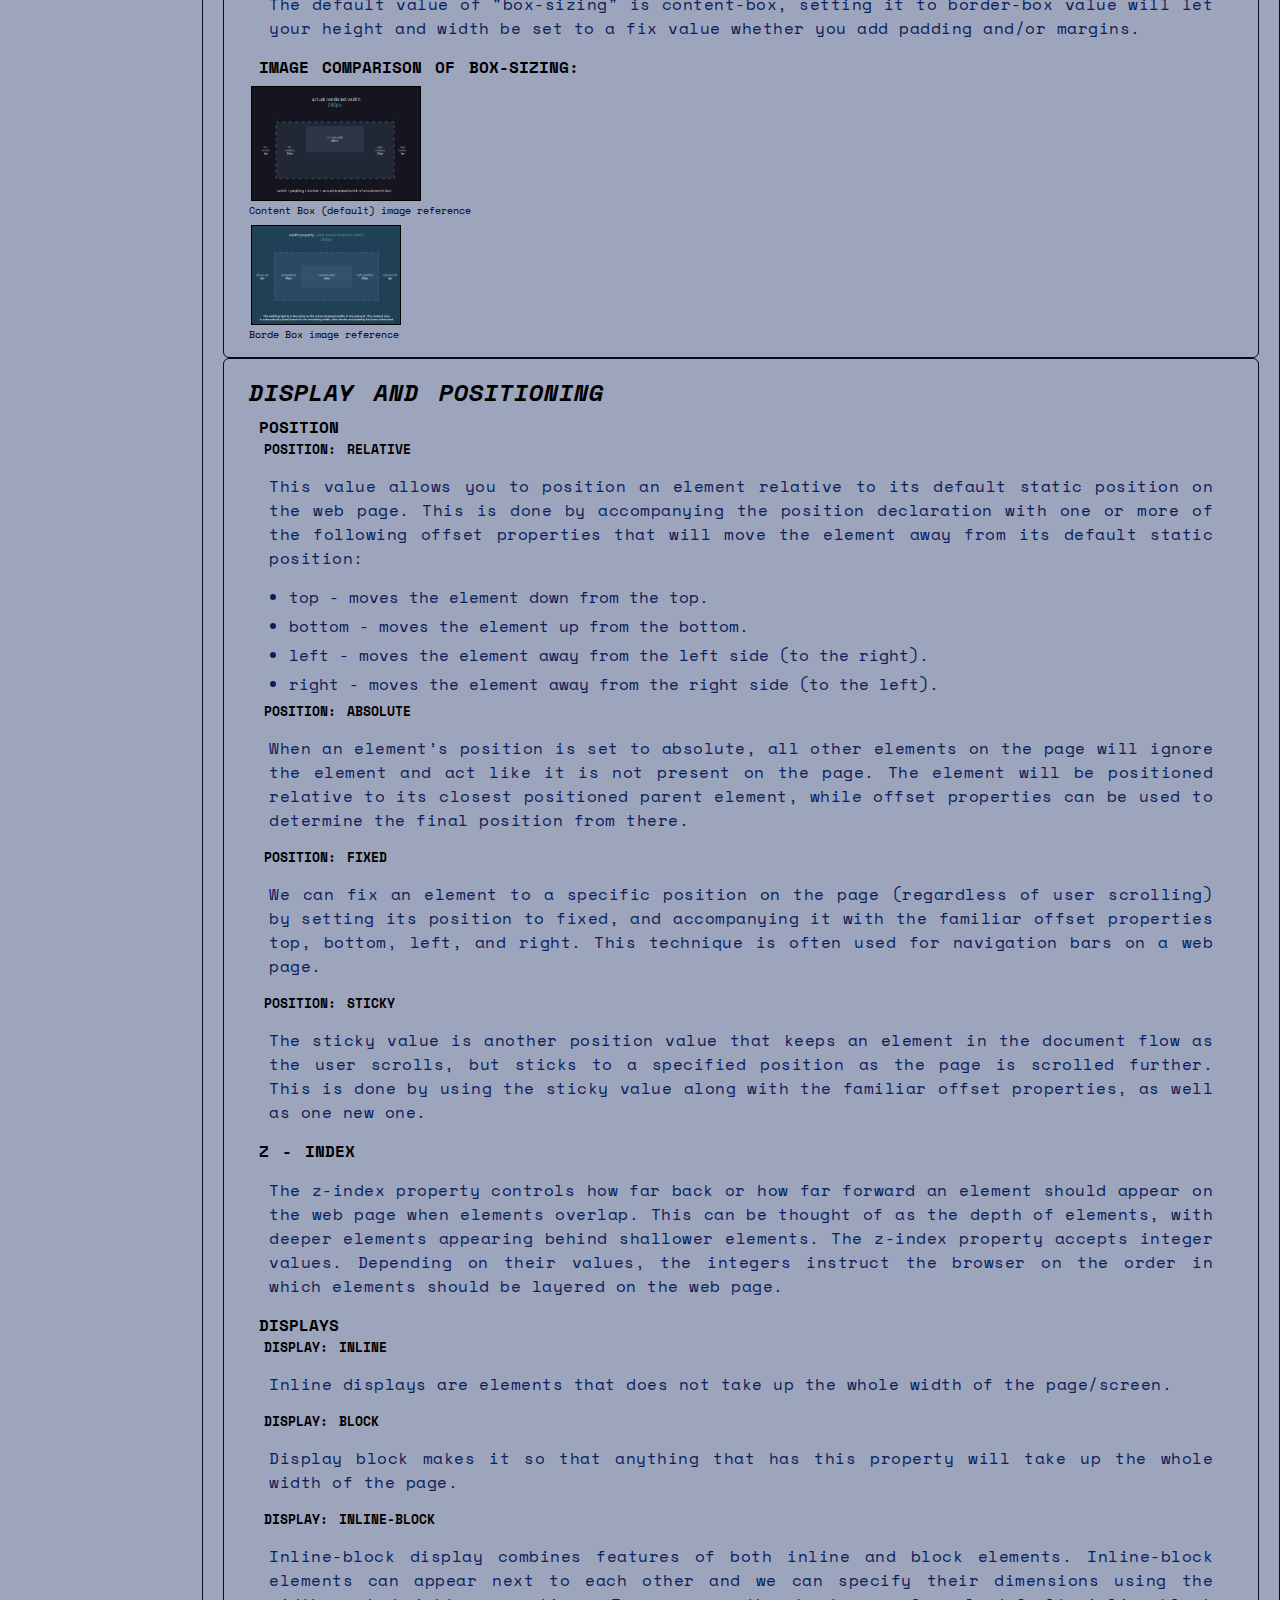
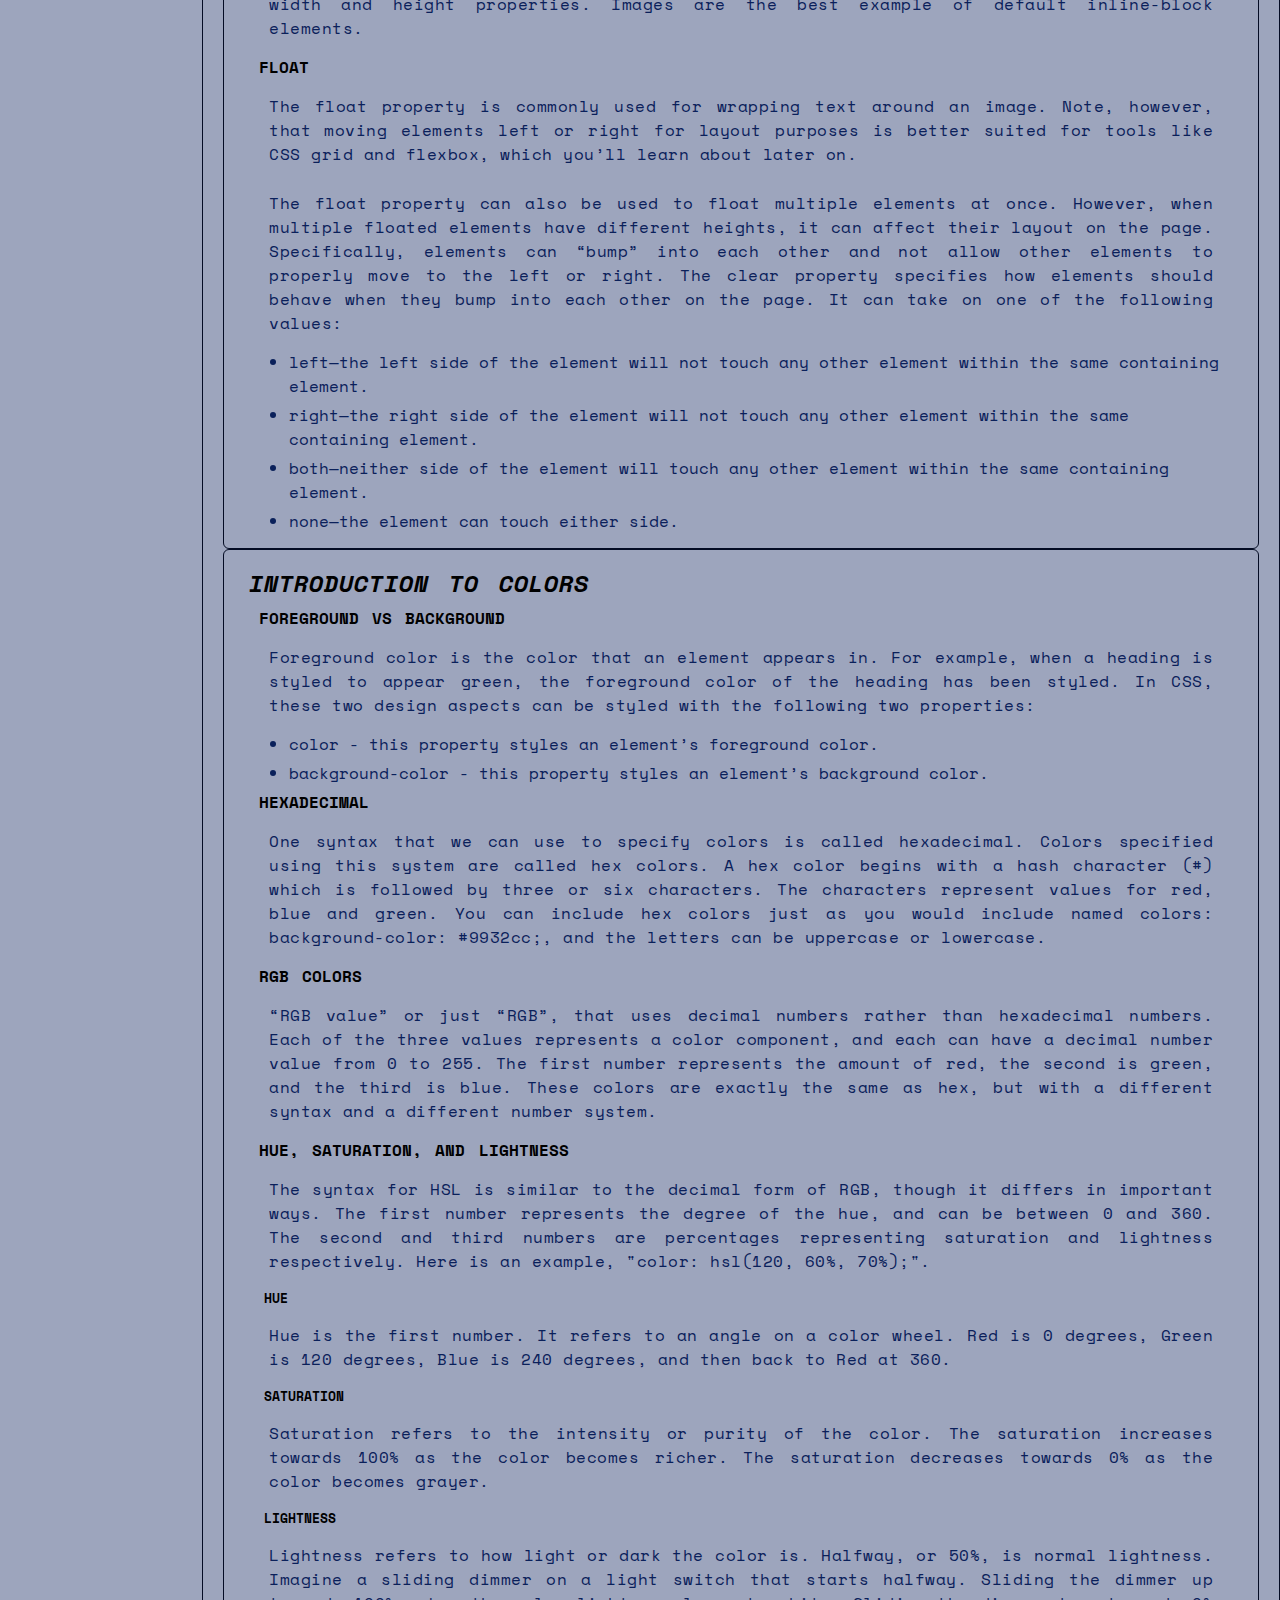
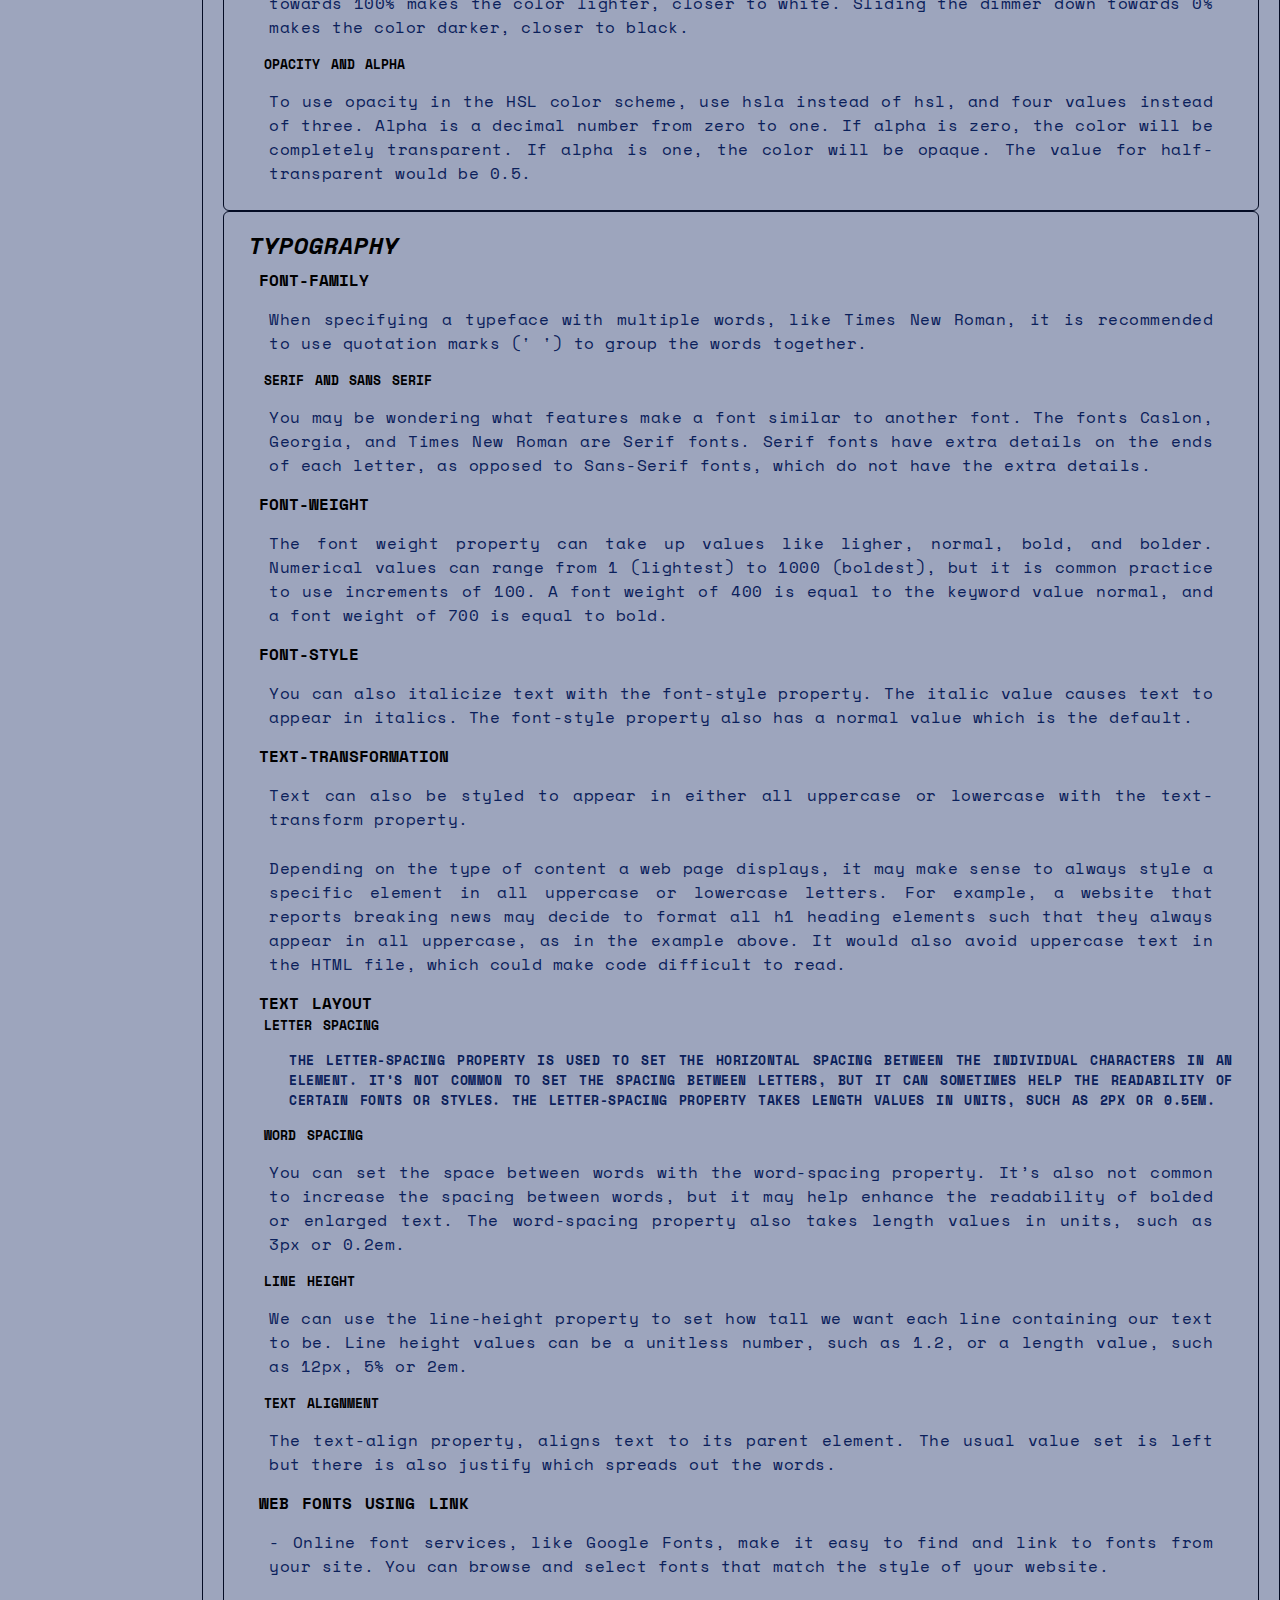
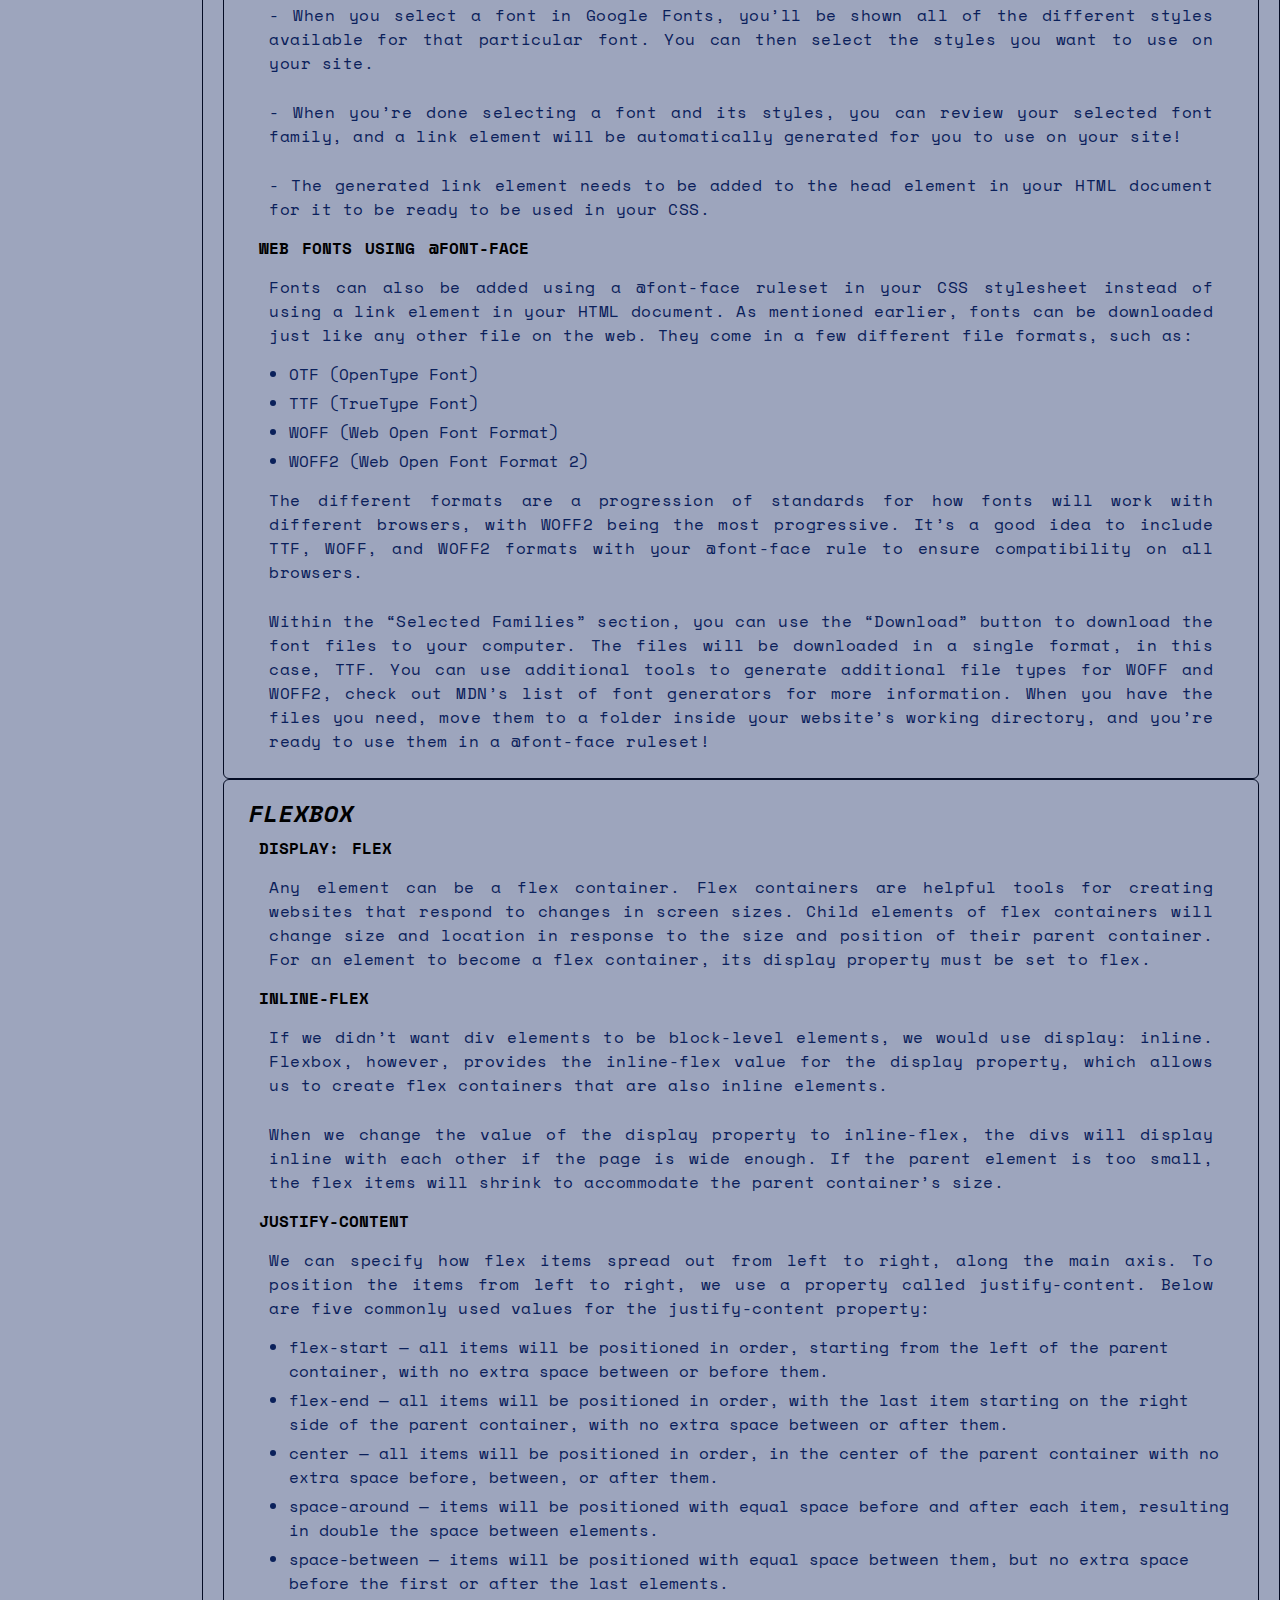
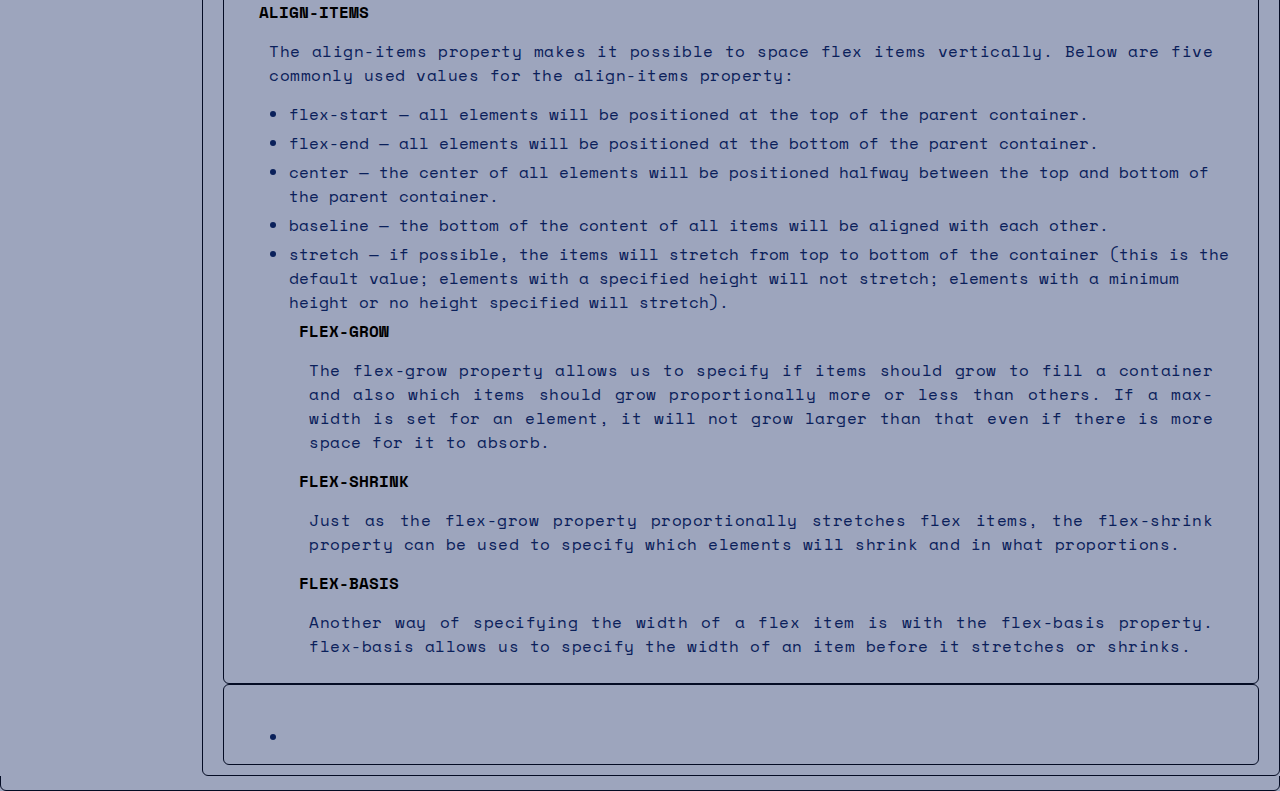
==== commit f93d2d02: "Flexbox - flex basis" ====
--- a/index2.html
+++ b/index2.html
@@ -795,7 +795,13 @@
           <p>
             Just as the flex-grow property proportionally stretches flex items,
             the flex-shrink property can be used to specify which elements will
-            shrink and in what proportions. 
+            shrink and in what proportions.
+          </p>
+          <h4>flex-basis</h4>
+          <p>
+            Another way of specifying the width of a flex item is with the
+            flex-basis property. flex-basis allows us to specify the width of
+            an item before it stretches or shrinks.
           </p>
           </ul>
         </article>
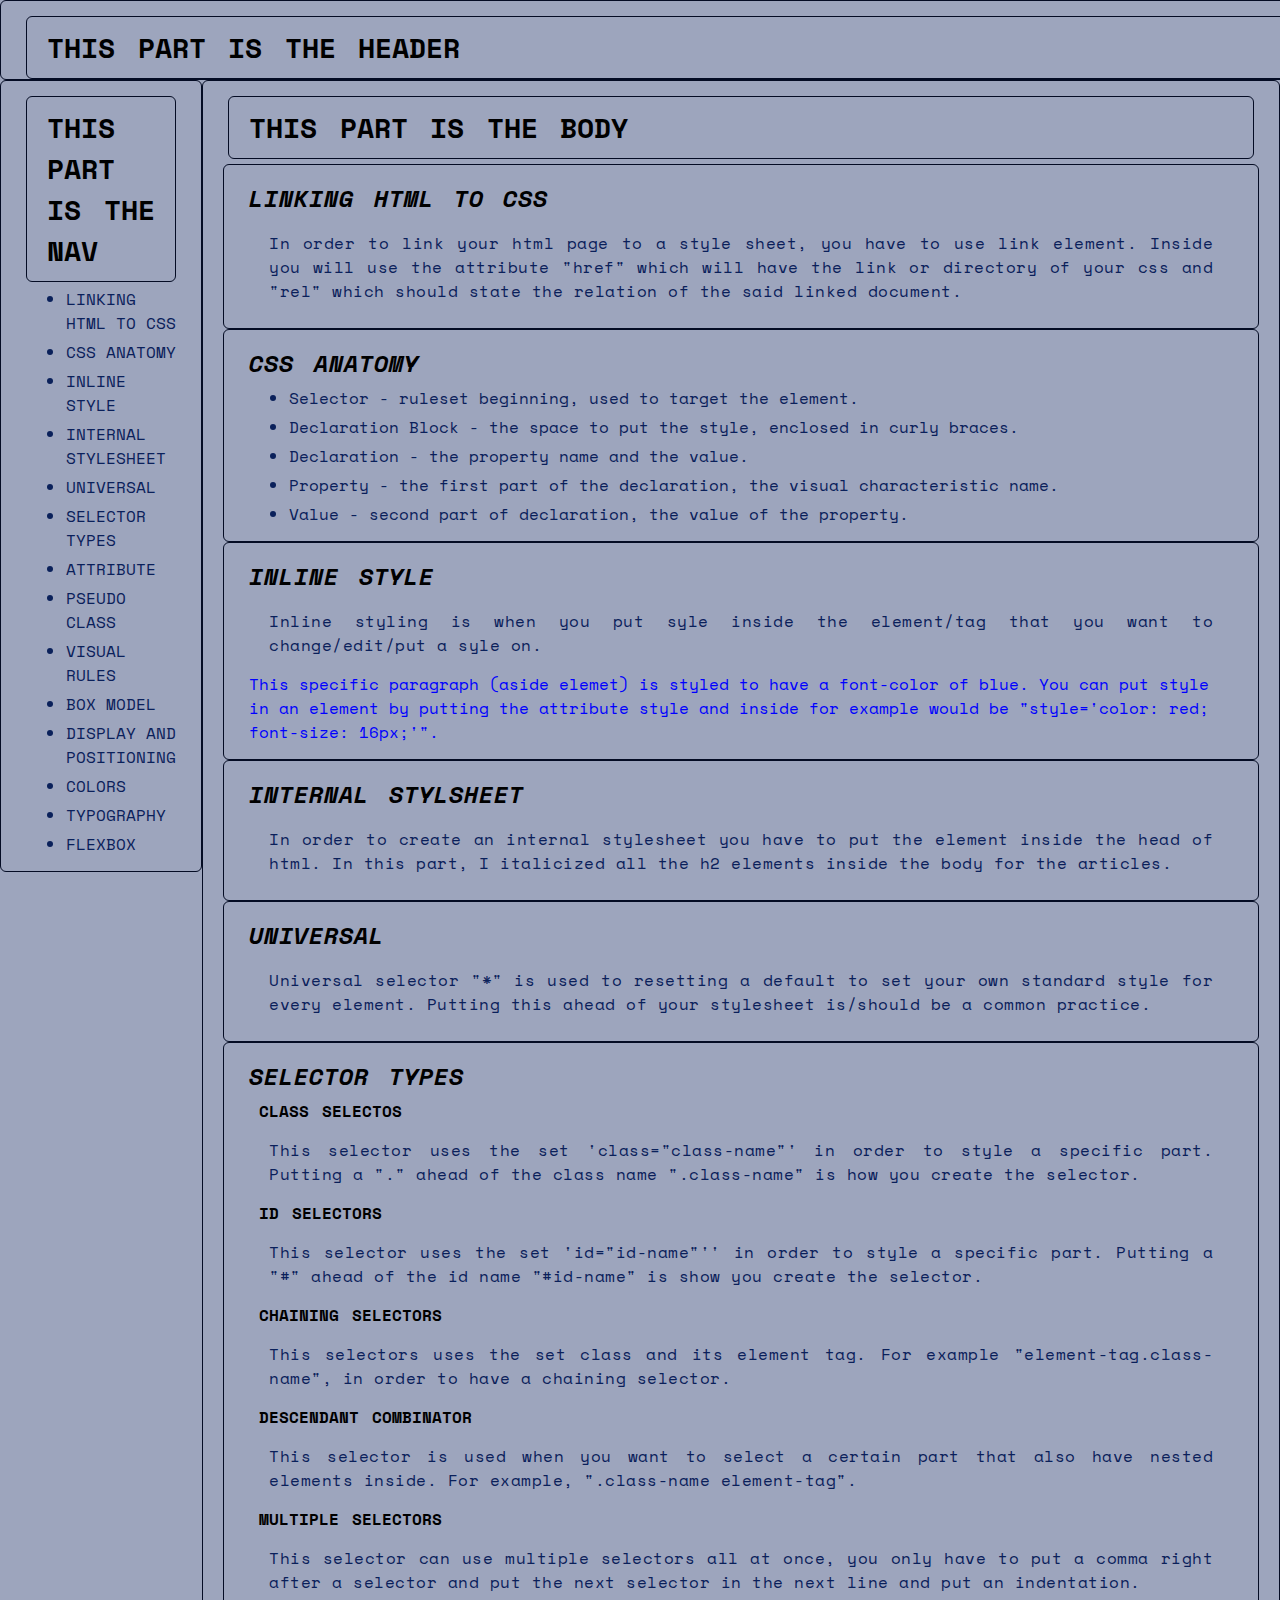
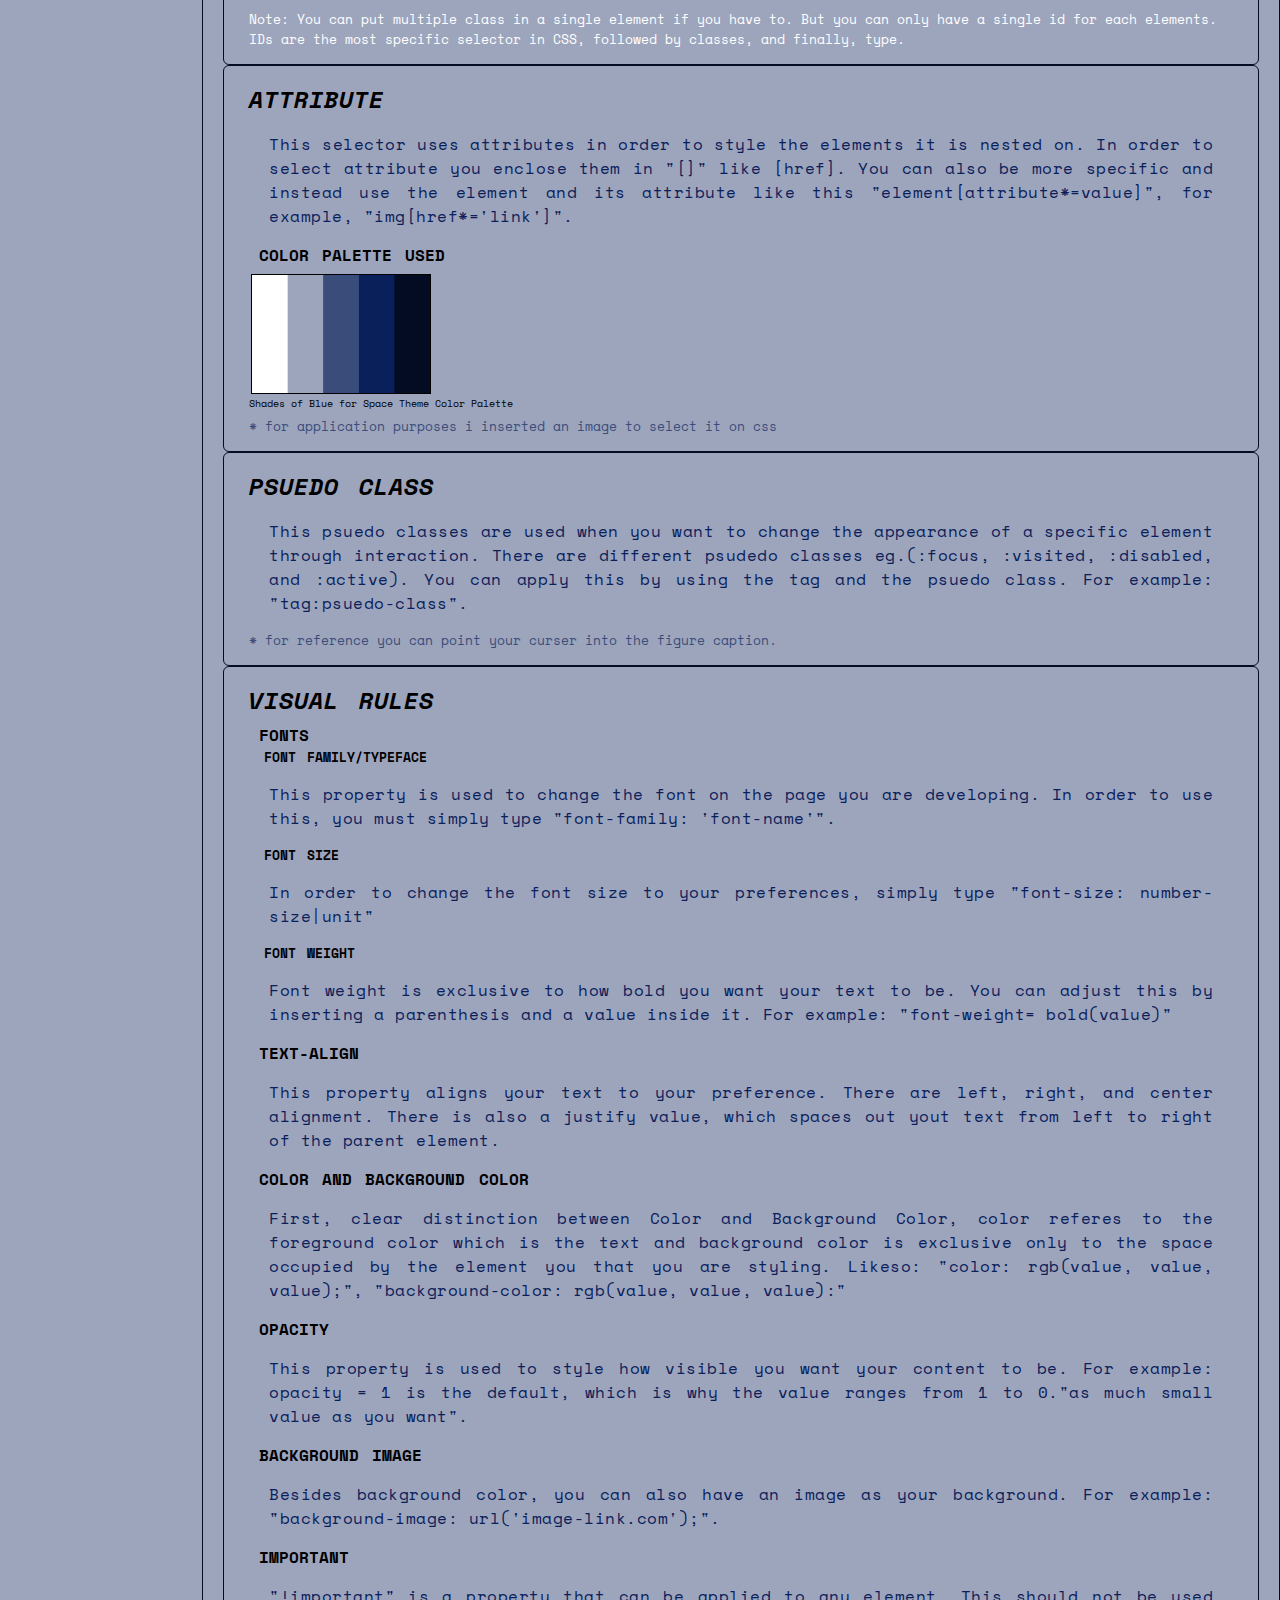
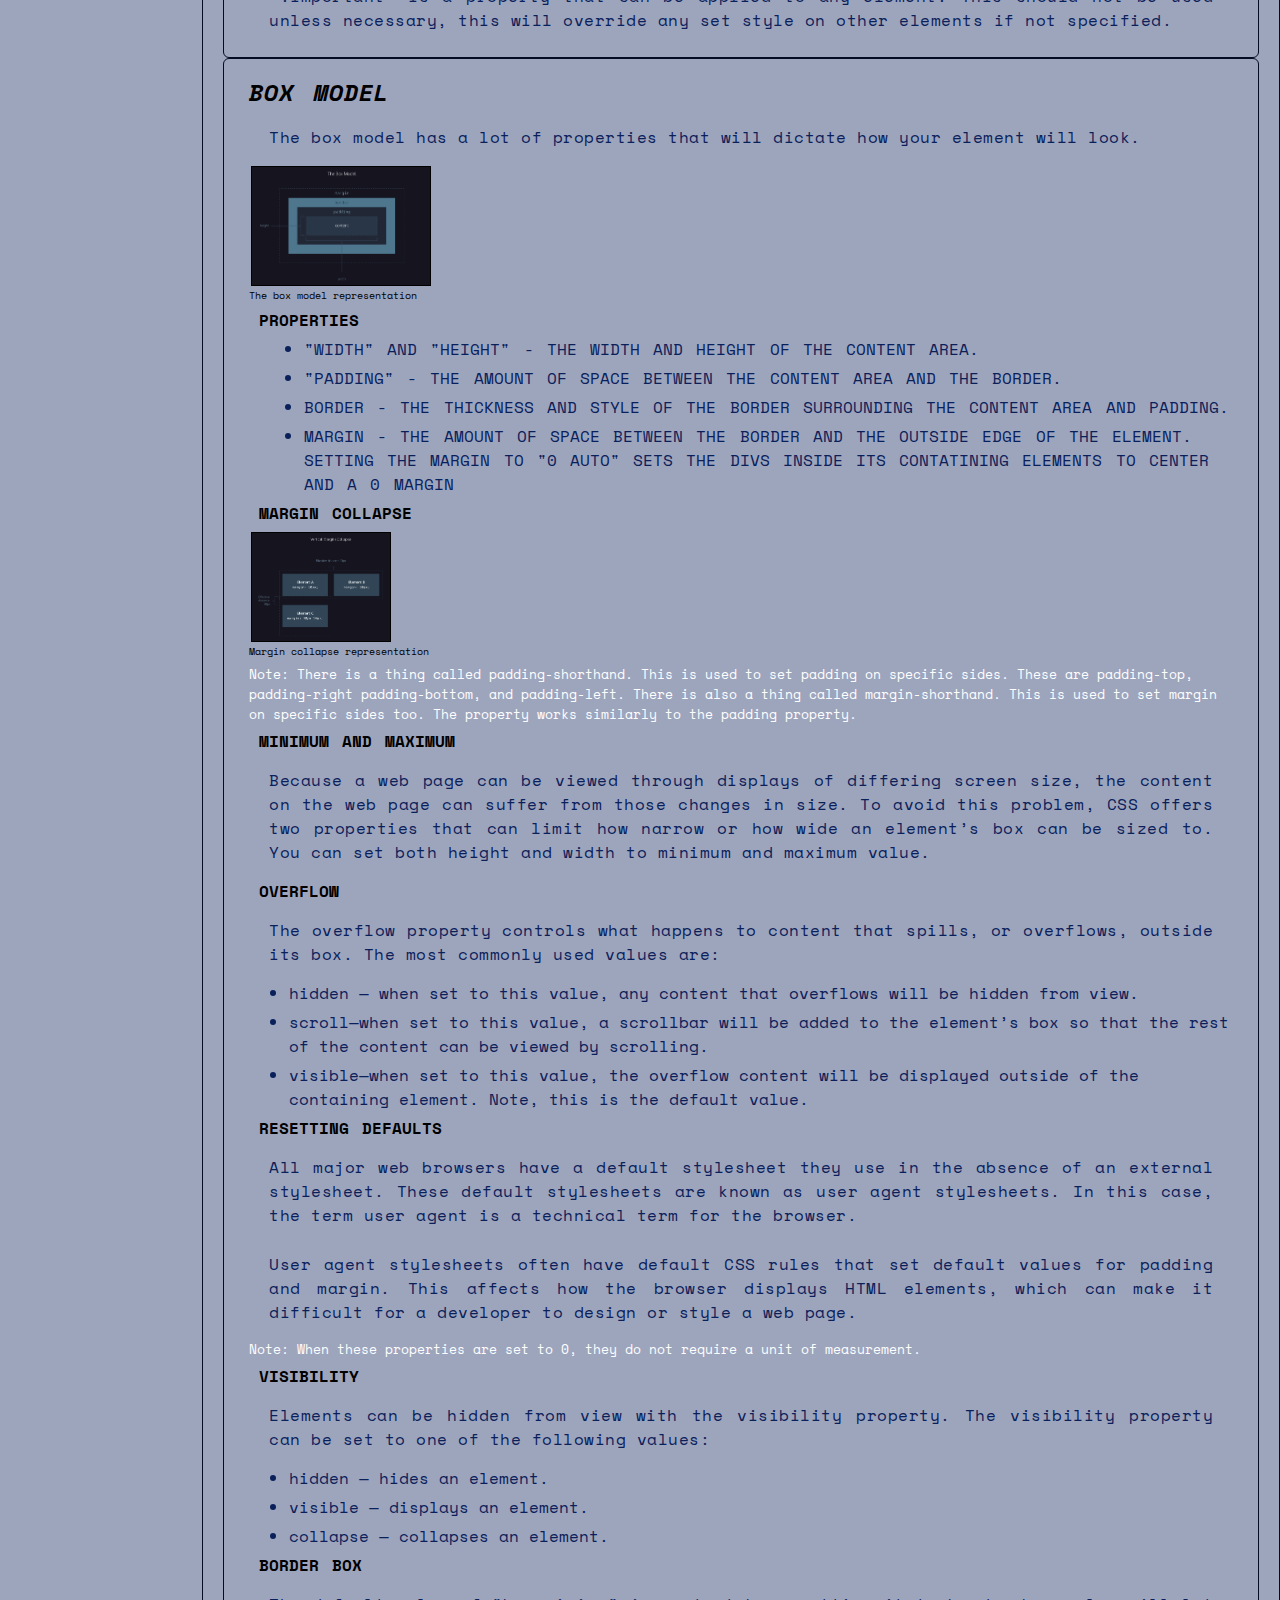
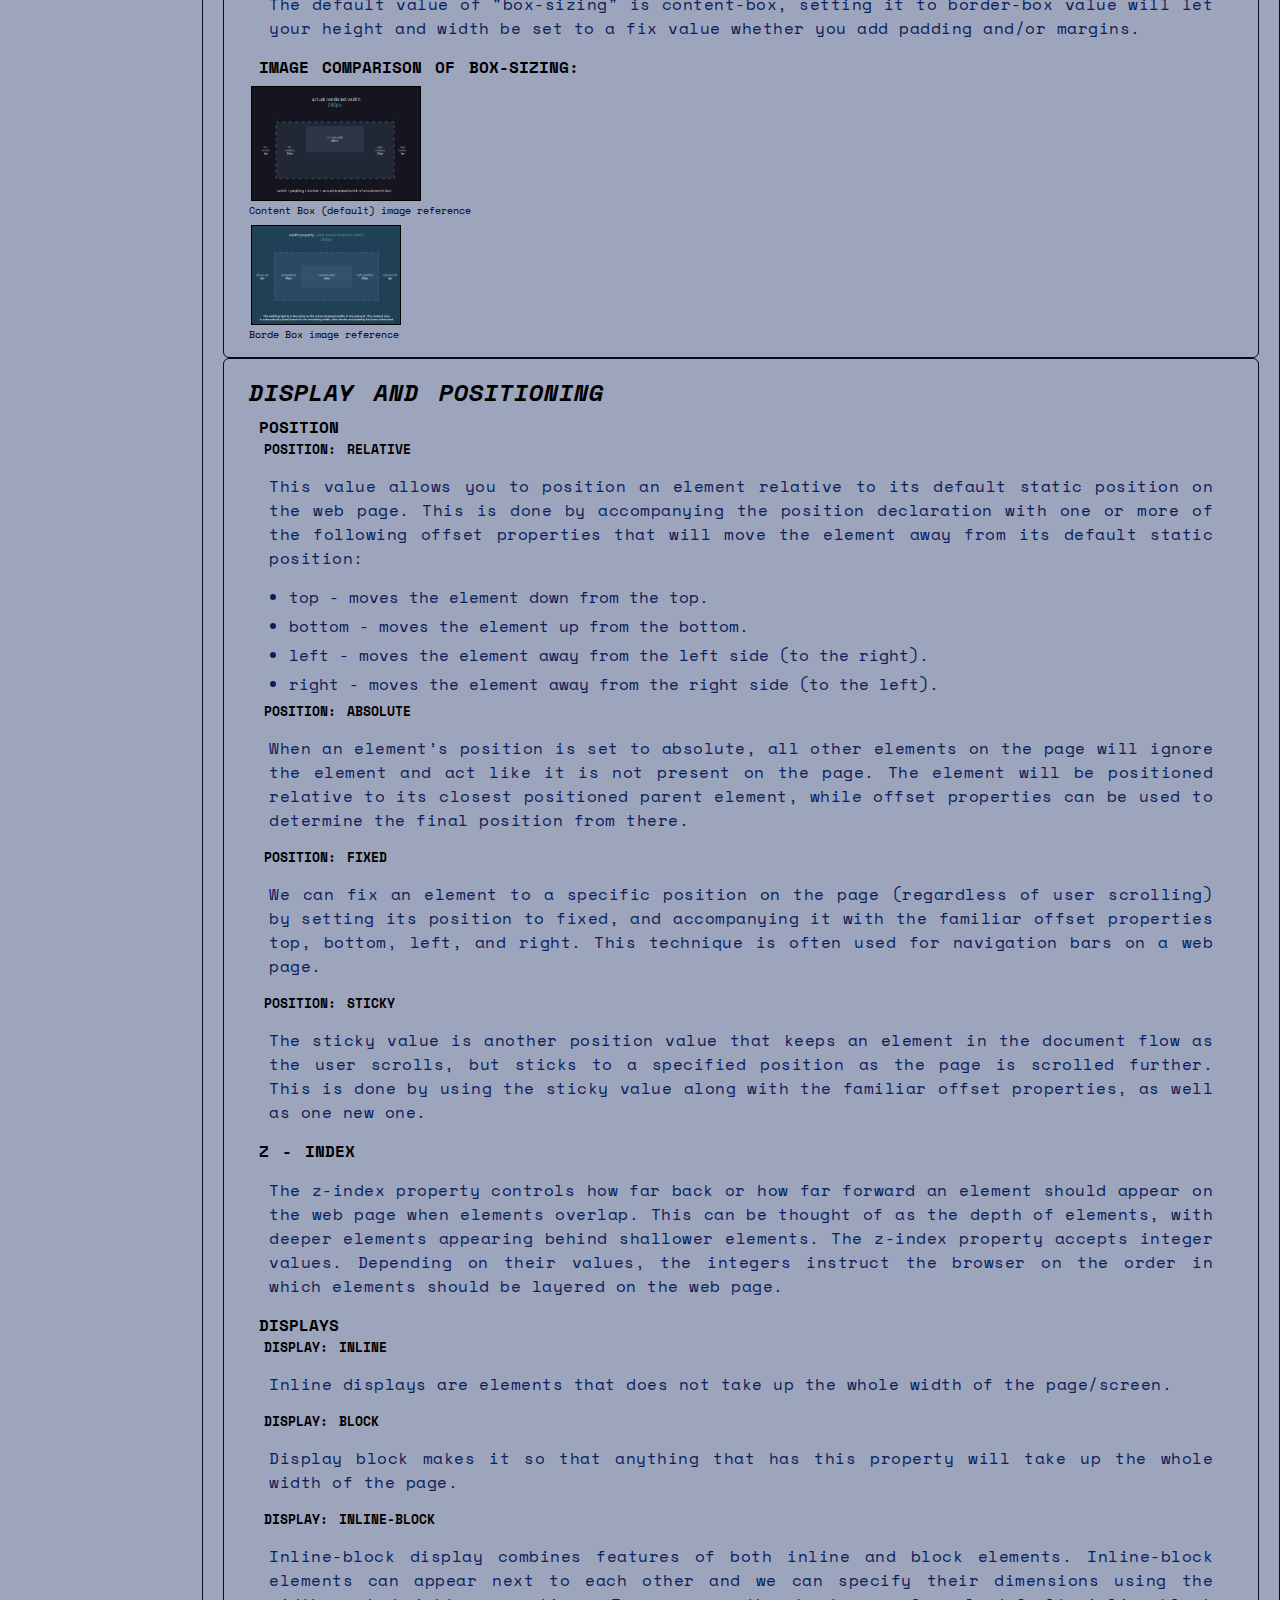
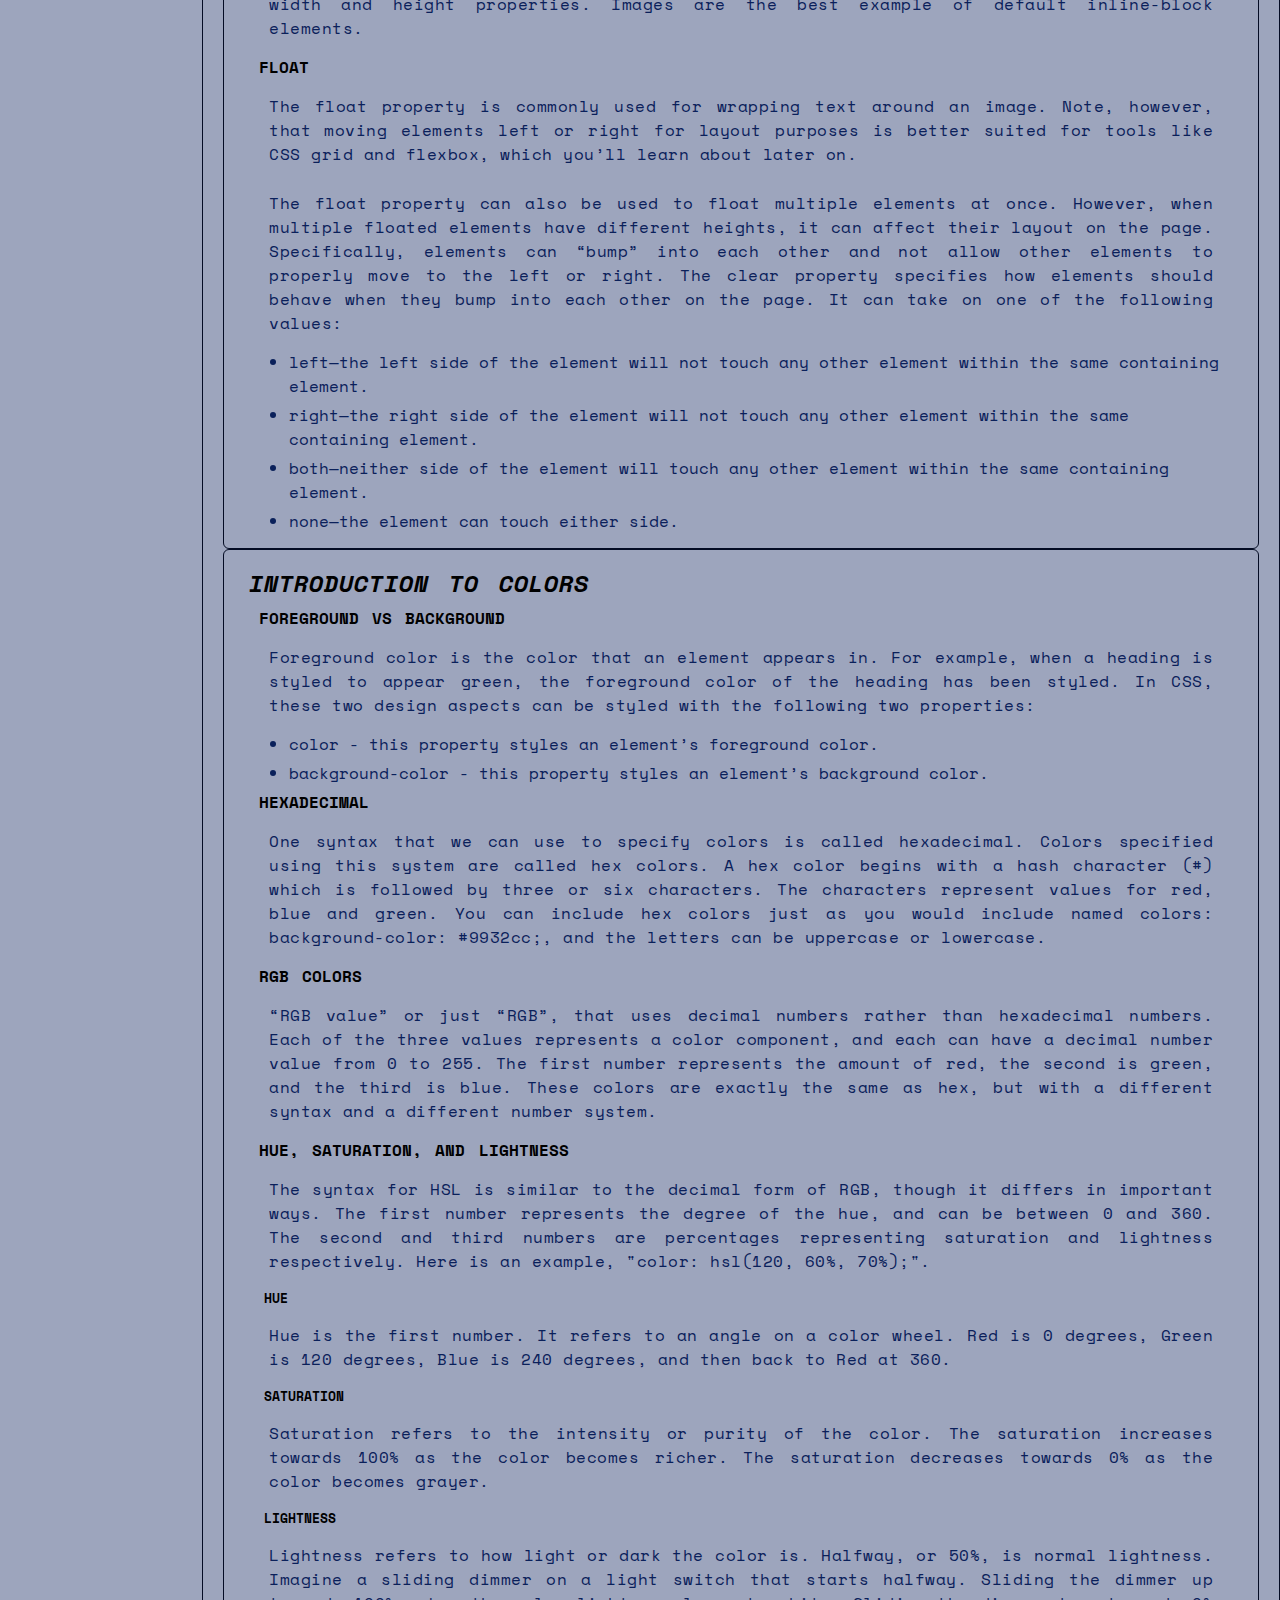
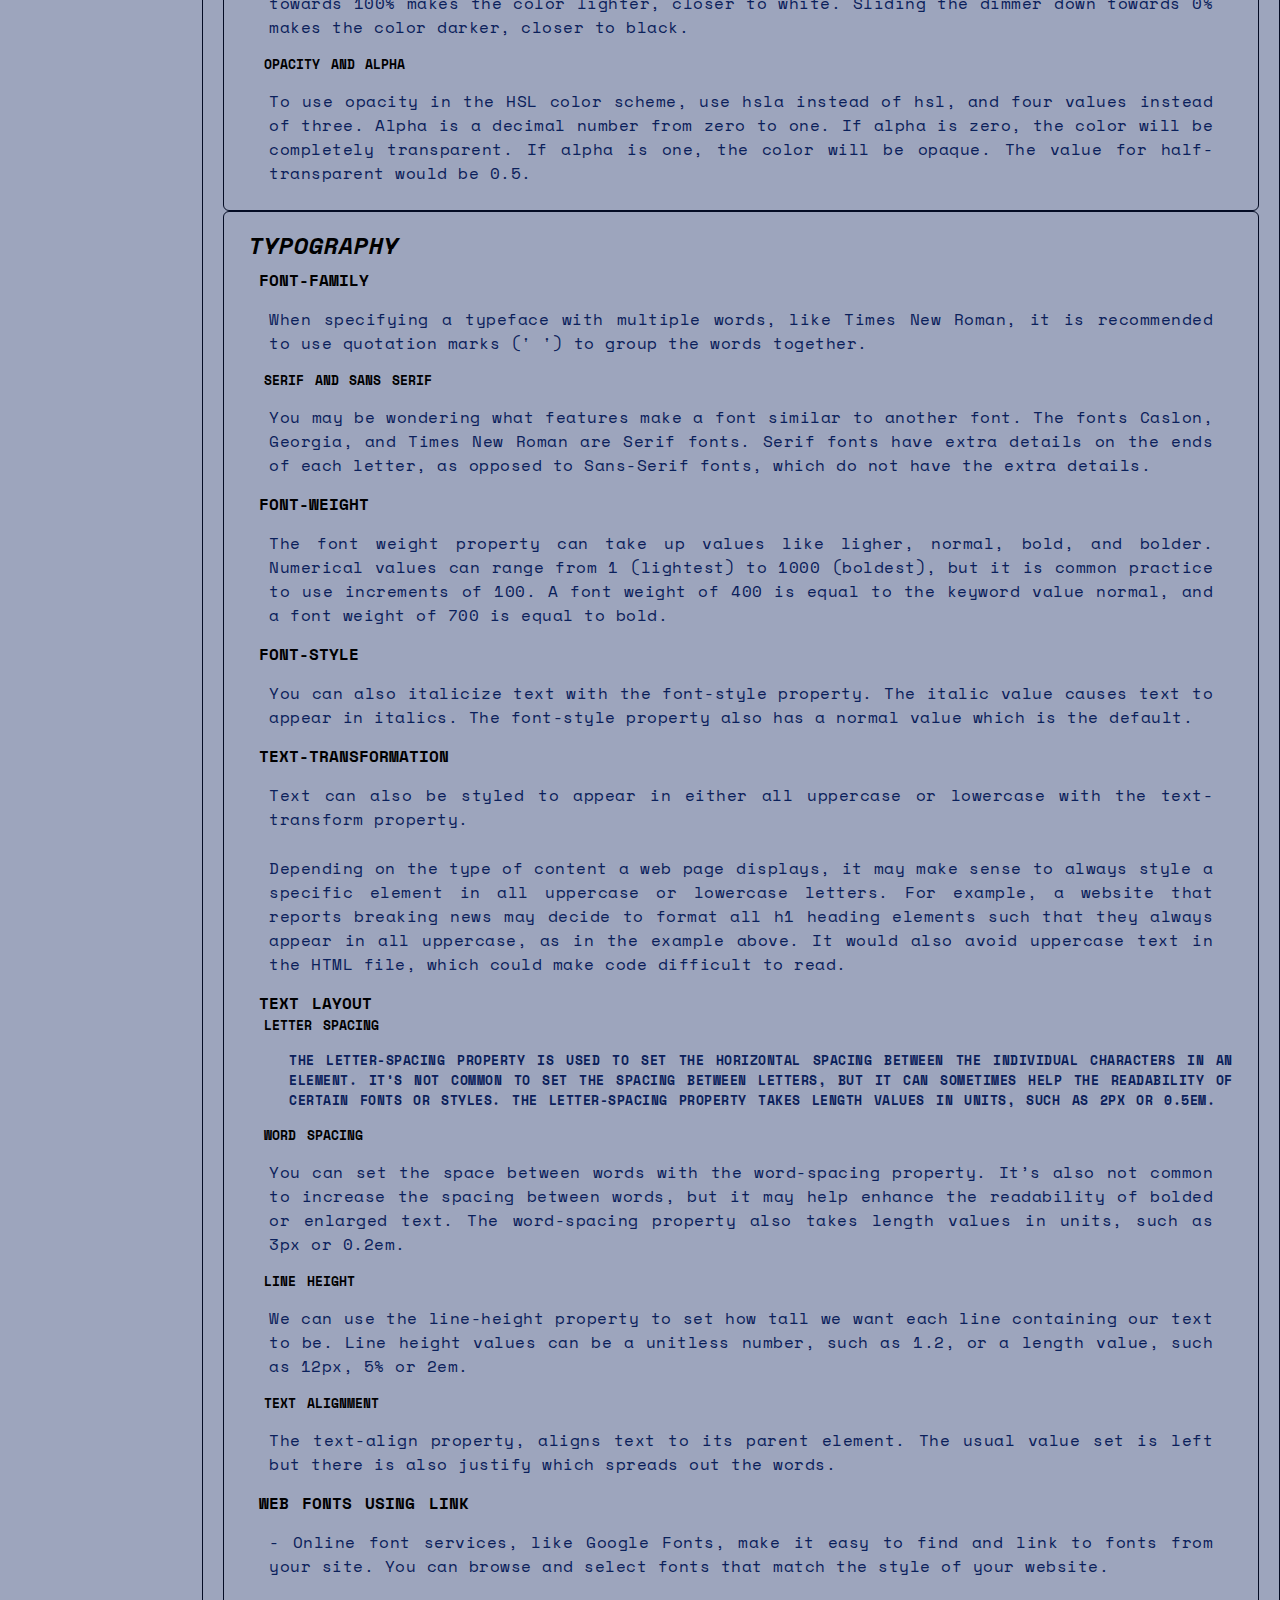
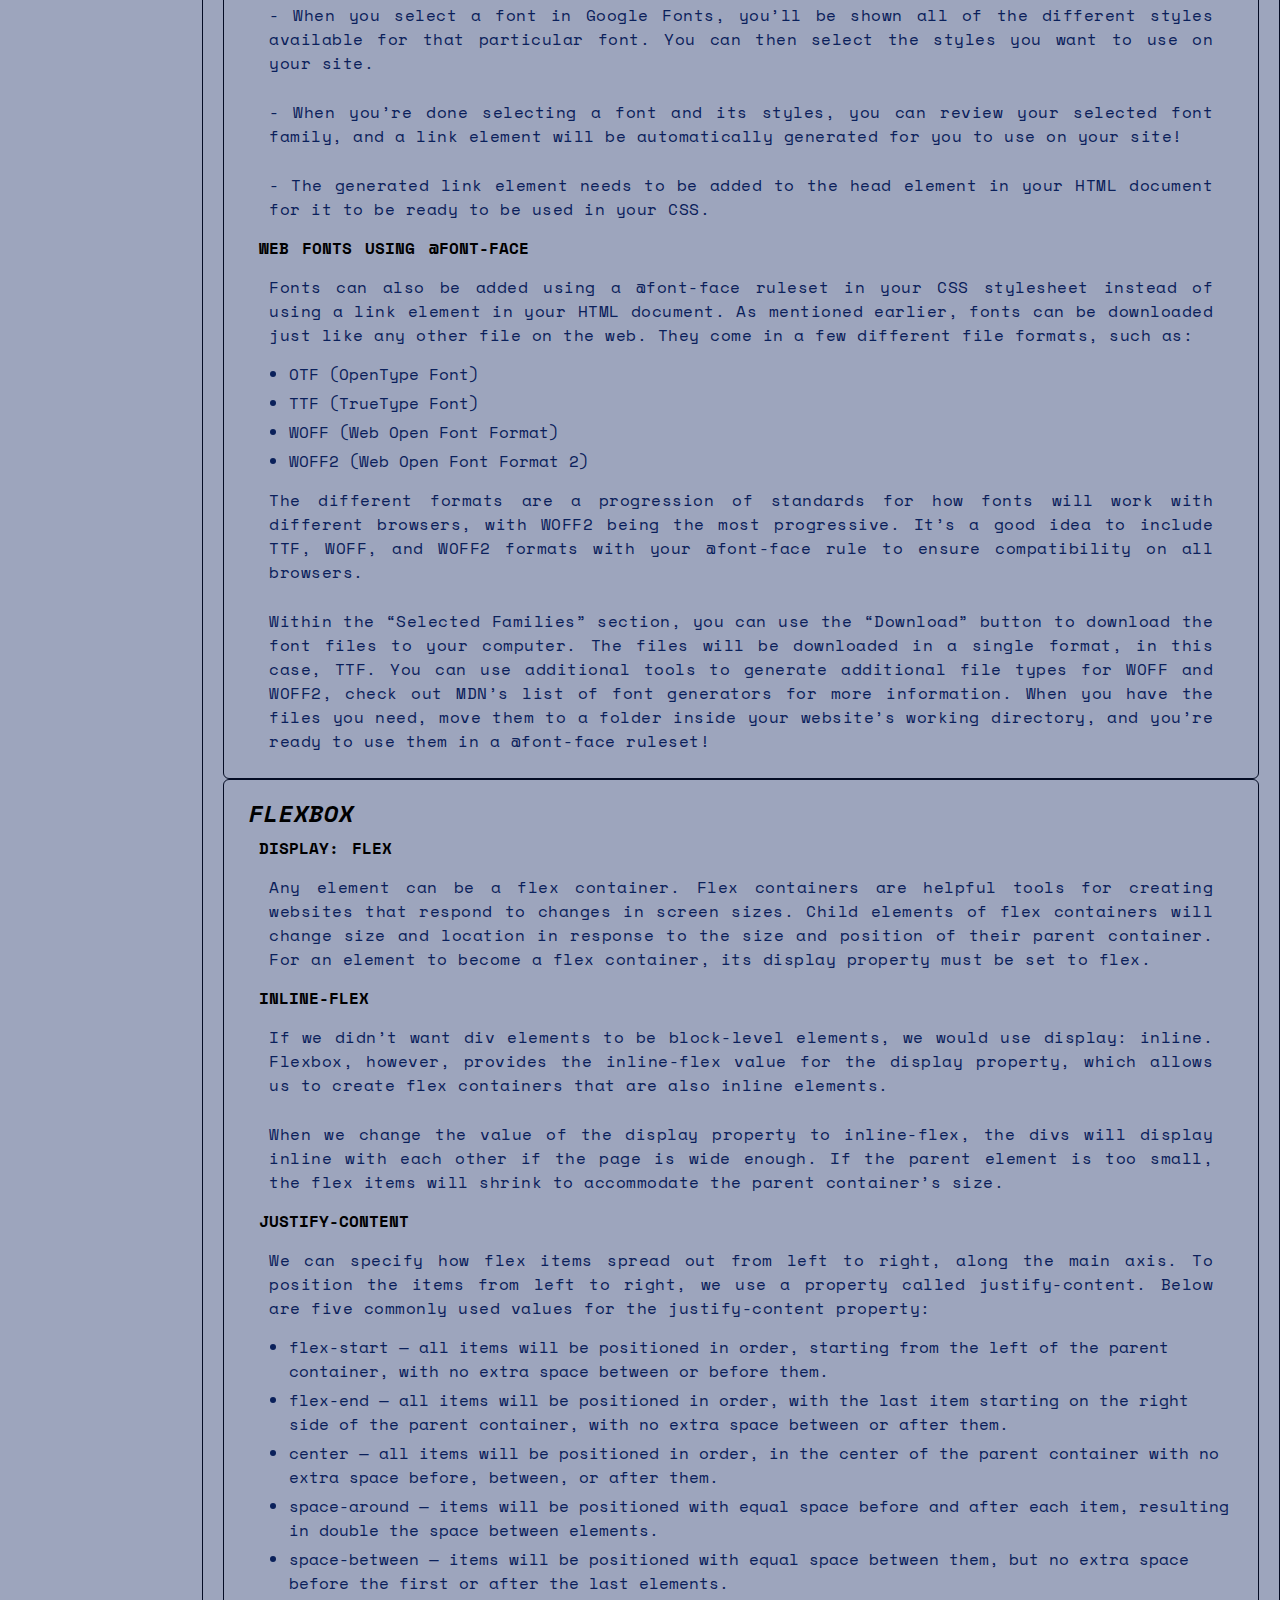
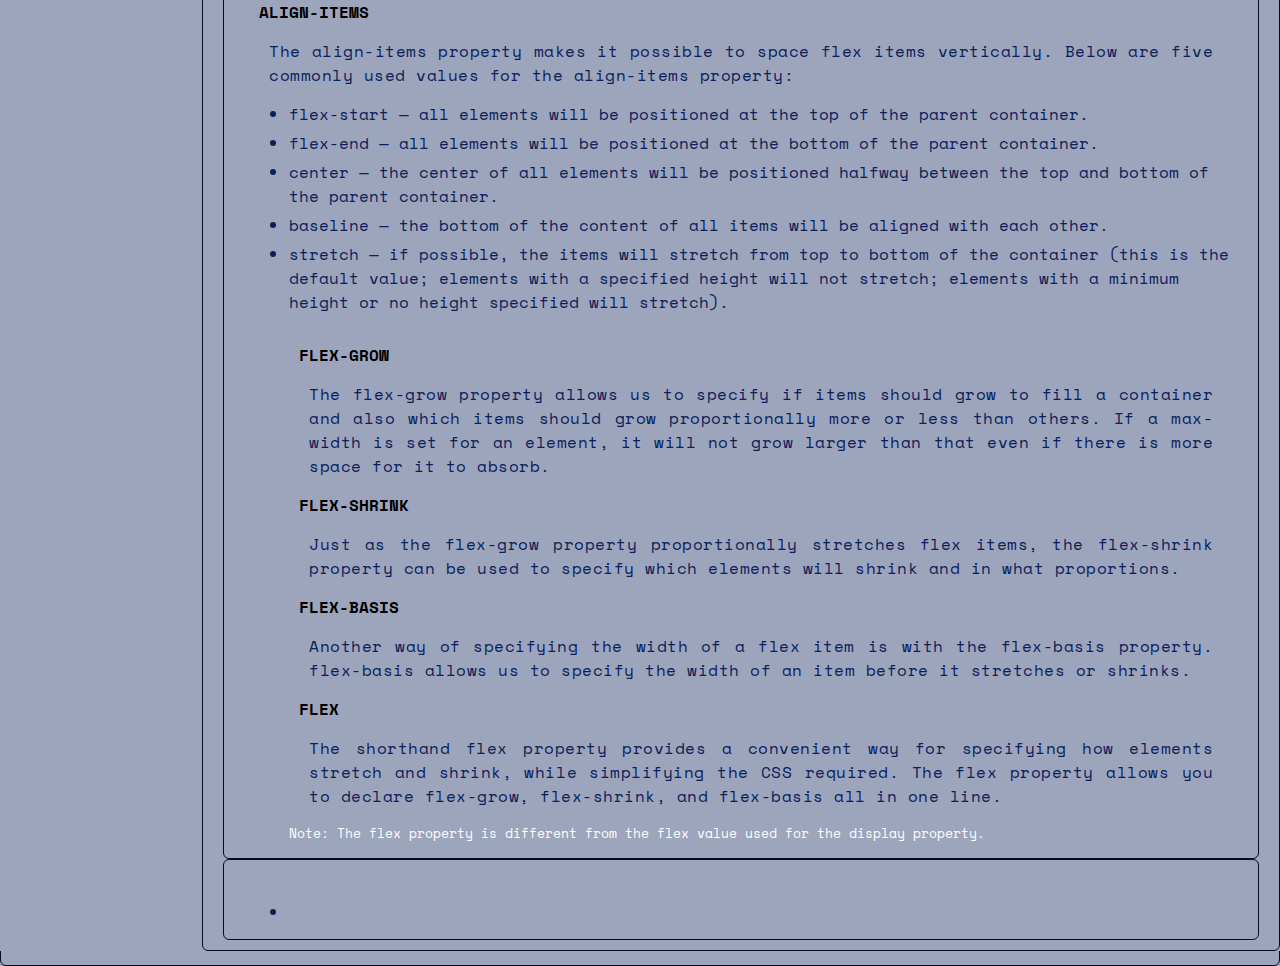
==== commit a829c355: "Flexbox - flex property" ====
--- a/index2.html
+++ b/index2.html
@@ -782,7 +782,7 @@
             the container (this is the default value; elements with a specified
             height will not stretch; elements with a minimum height or no height
             specified will stretch).
-          </li>
+          </li><br>
           <h4>flex-grow</h4>
           <p>
             The flex-grow property allows us to specify if items should grow to
@@ -803,6 +803,17 @@
             flex-basis property. flex-basis allows us to specify the width of
             an item before it stretches or shrinks.
           </p>
+          <h4>Flex</h4>
+          <p>
+            The shorthand flex property provides a convenient way for
+            specifying how elements stretch and shrink, while simplifying the
+            CSS required. The flex property allows you to declare flex-grow,
+            flex-shrink, and flex-basis all in one line.
+          </p>
+          <aside class="article-notes">
+            Note: The flex property is different from the flex value used for
+            the display property.
+          </aside>
           </ul>
         </article>
         <article>
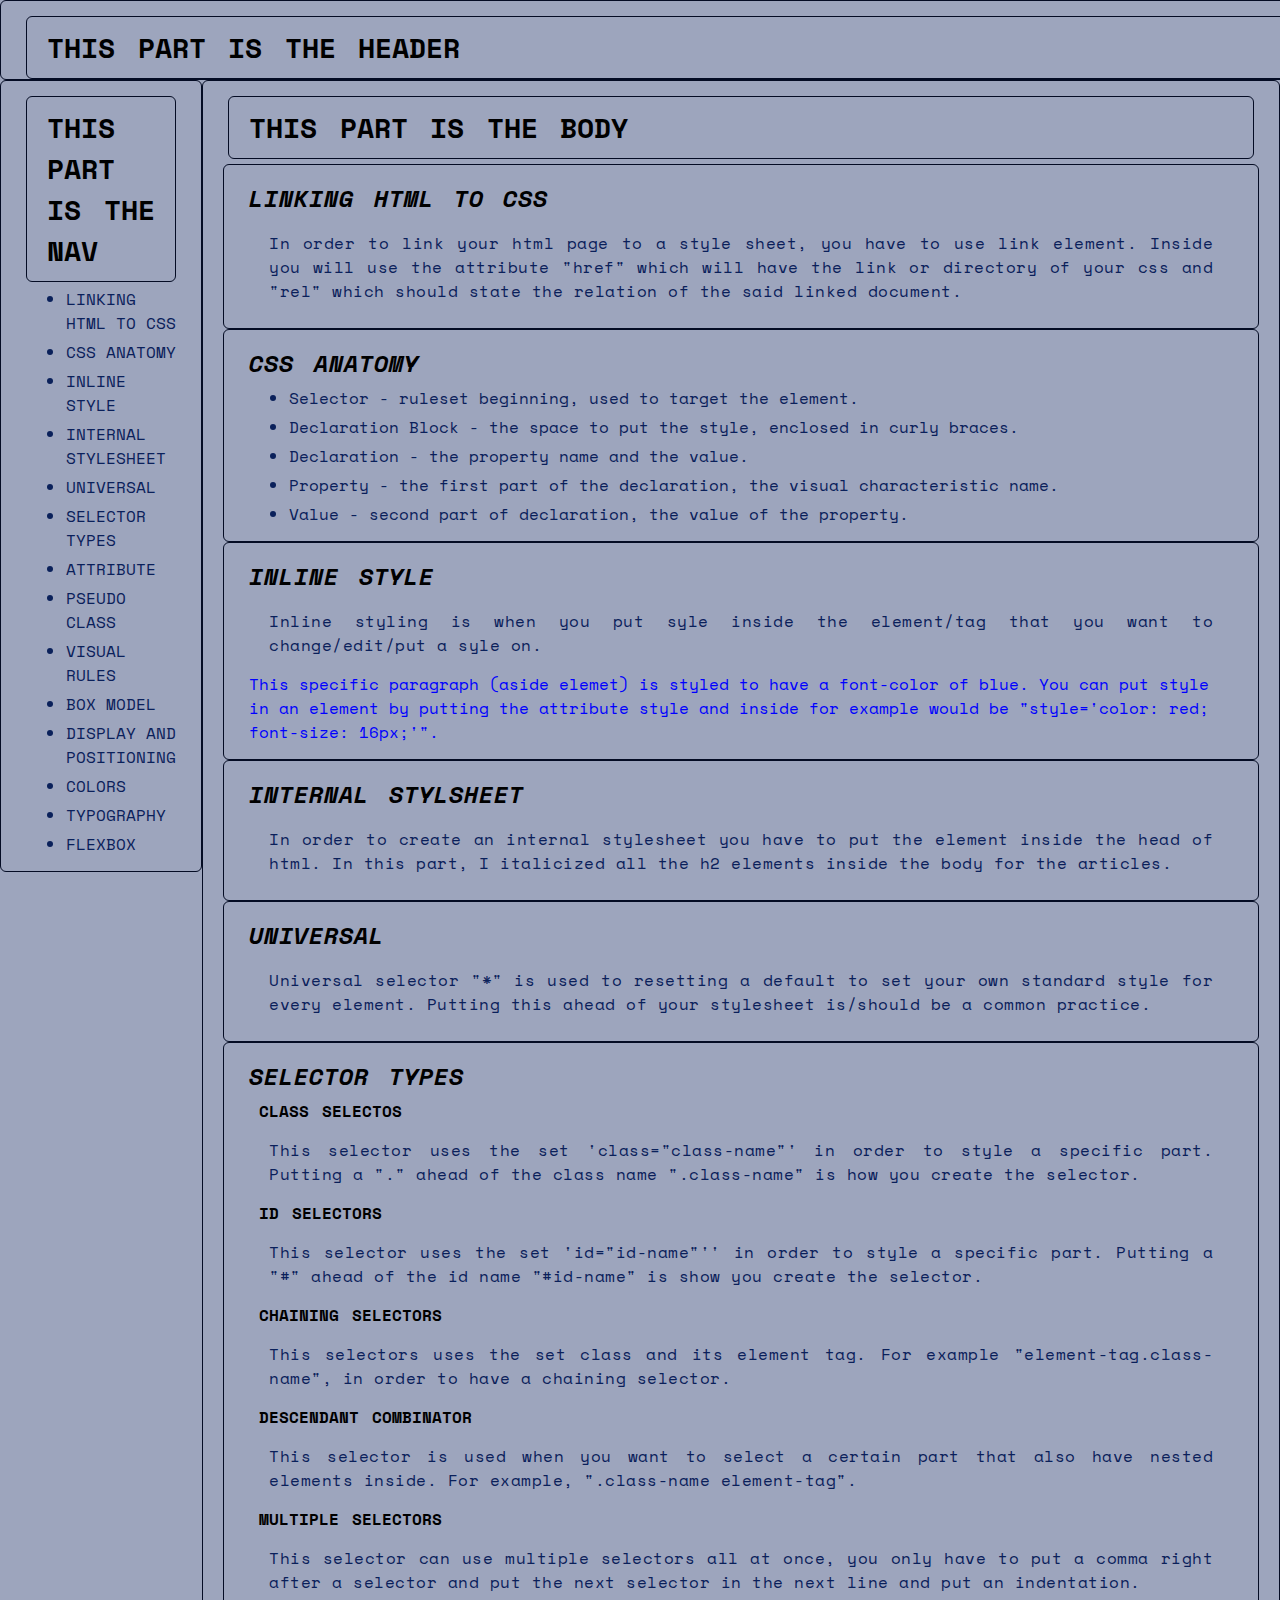
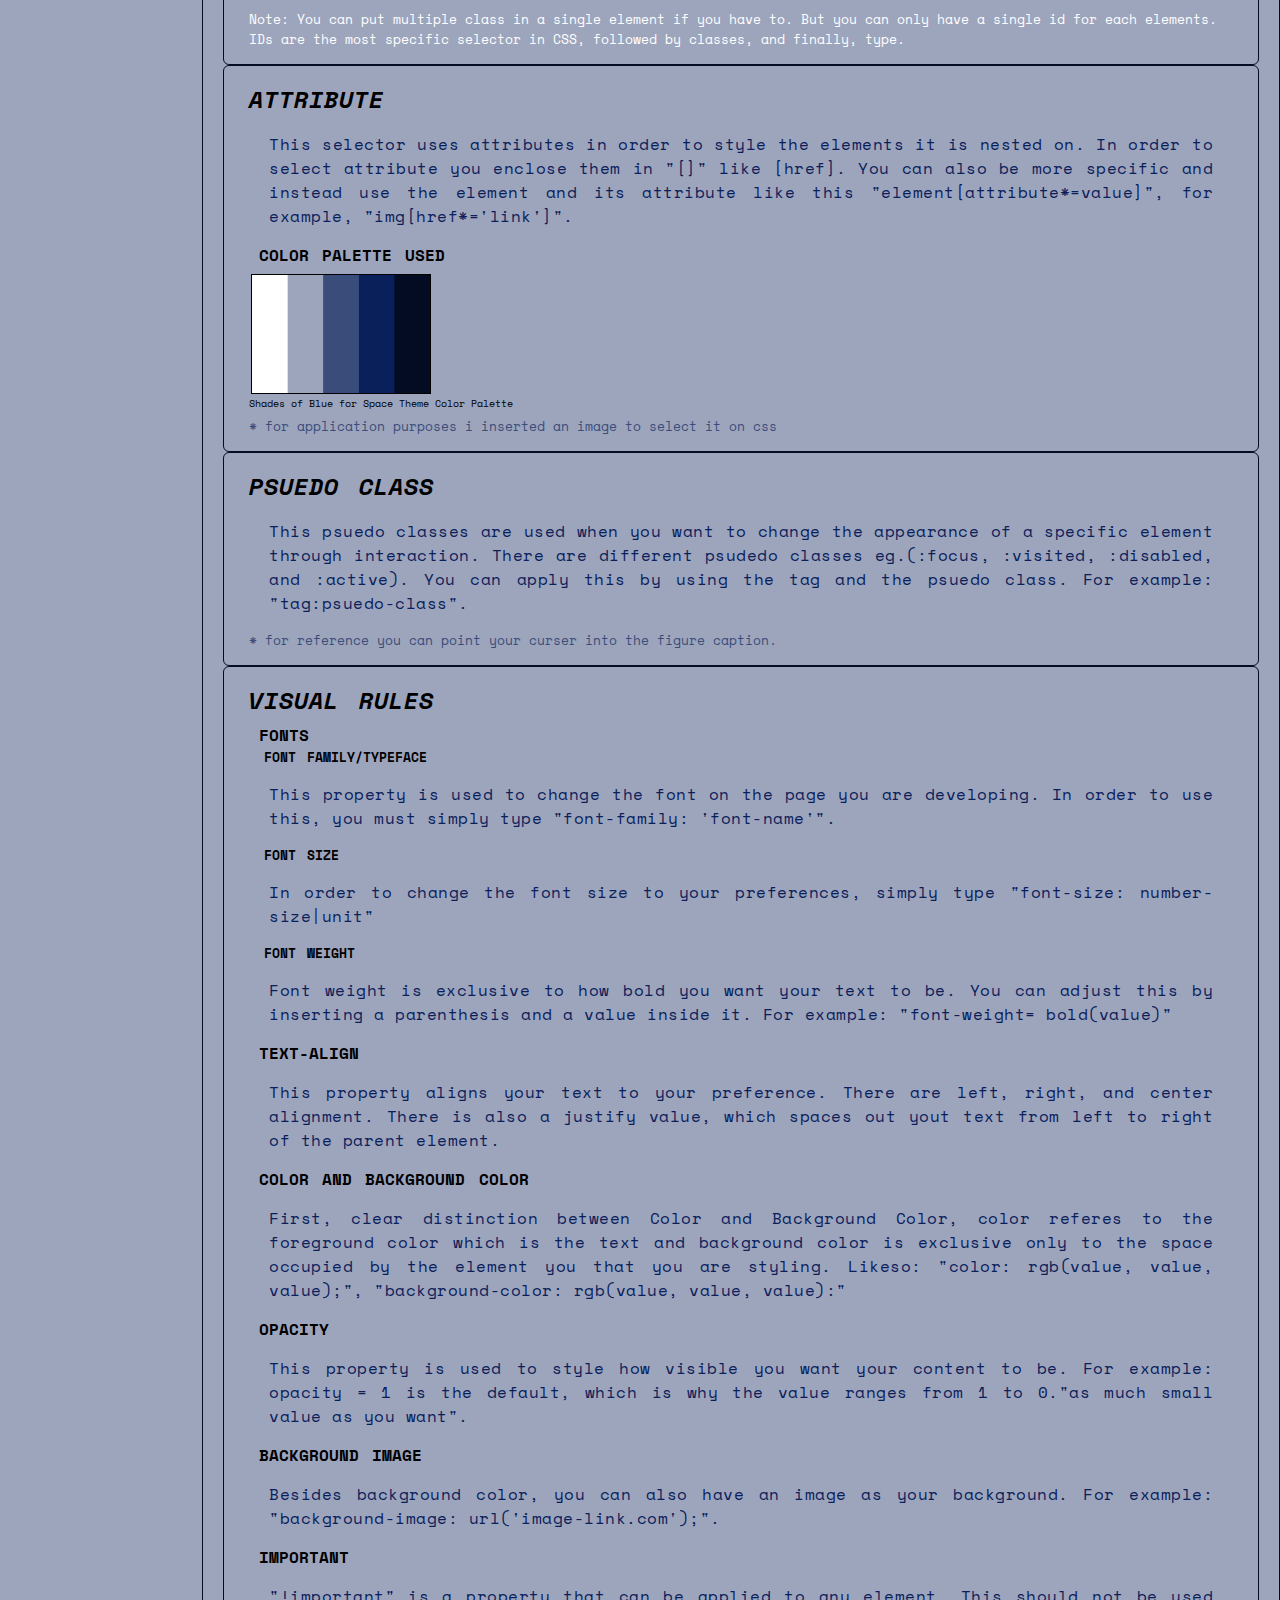
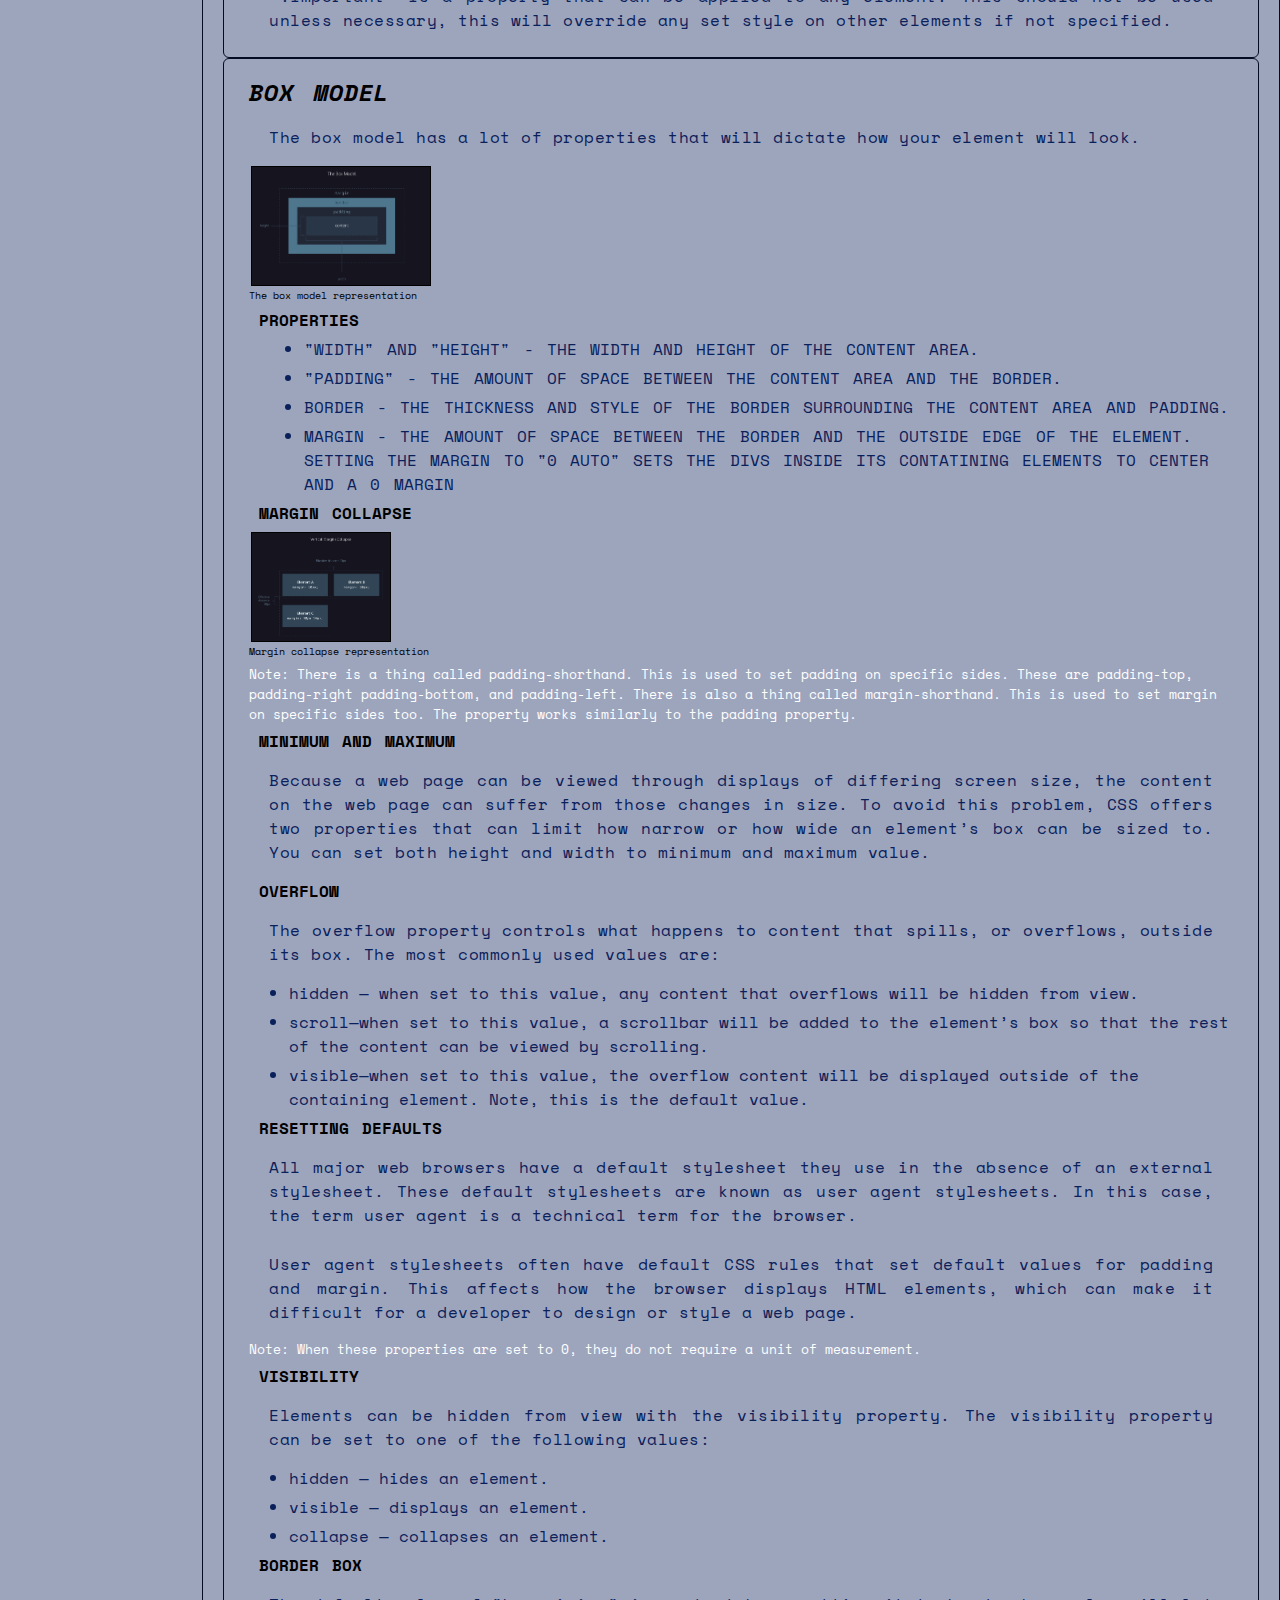
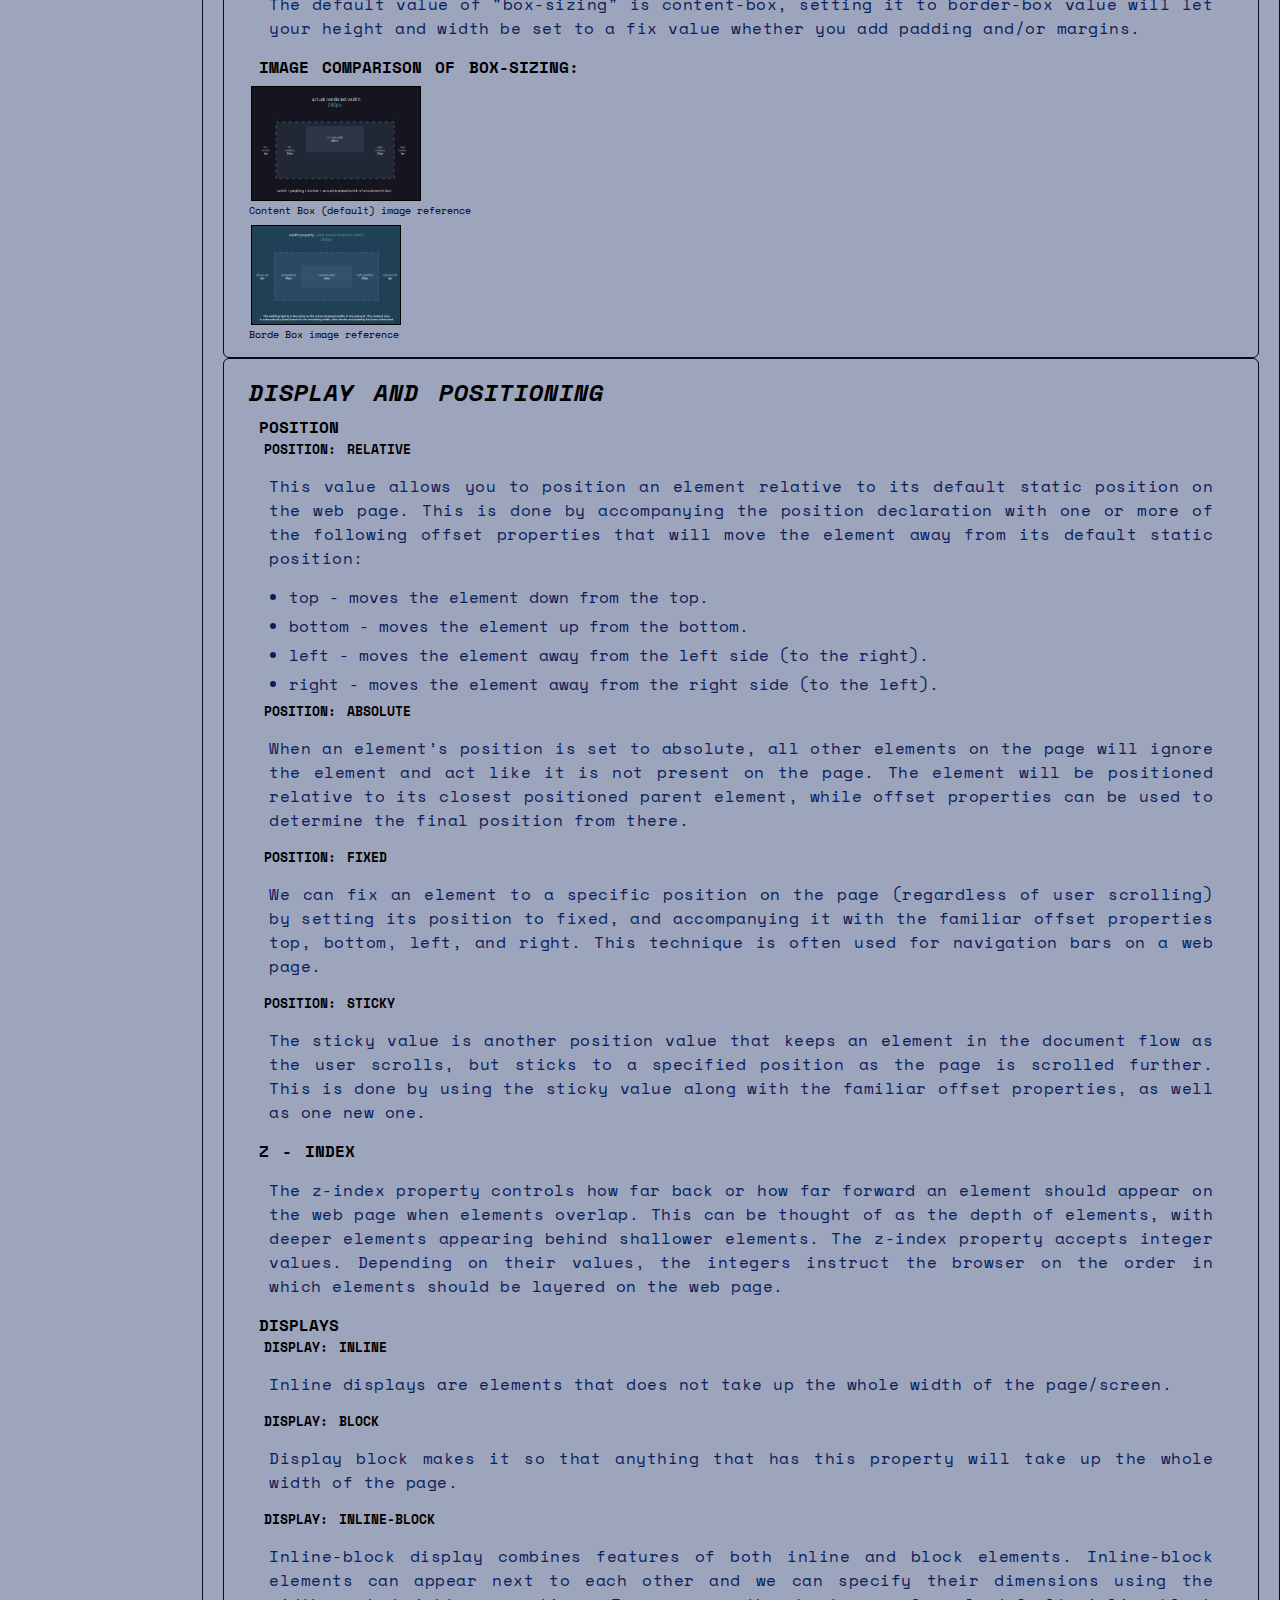
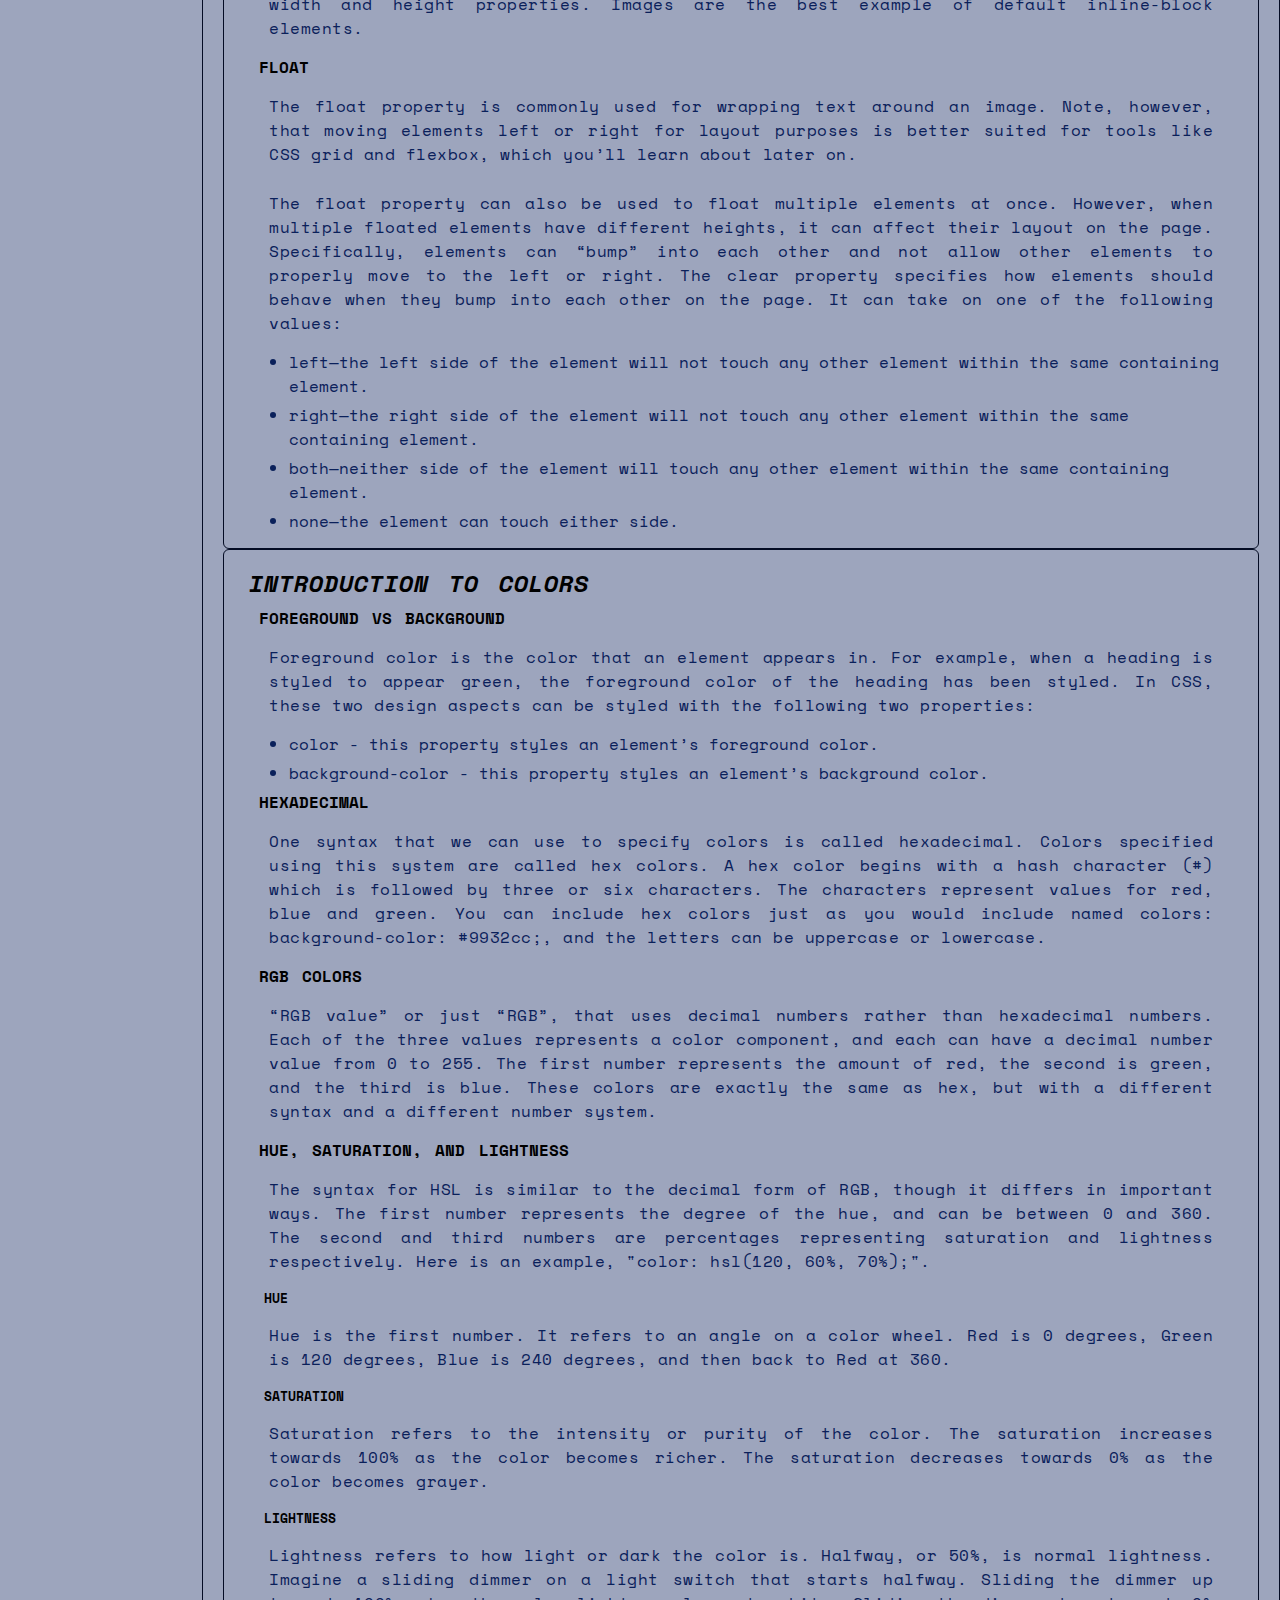
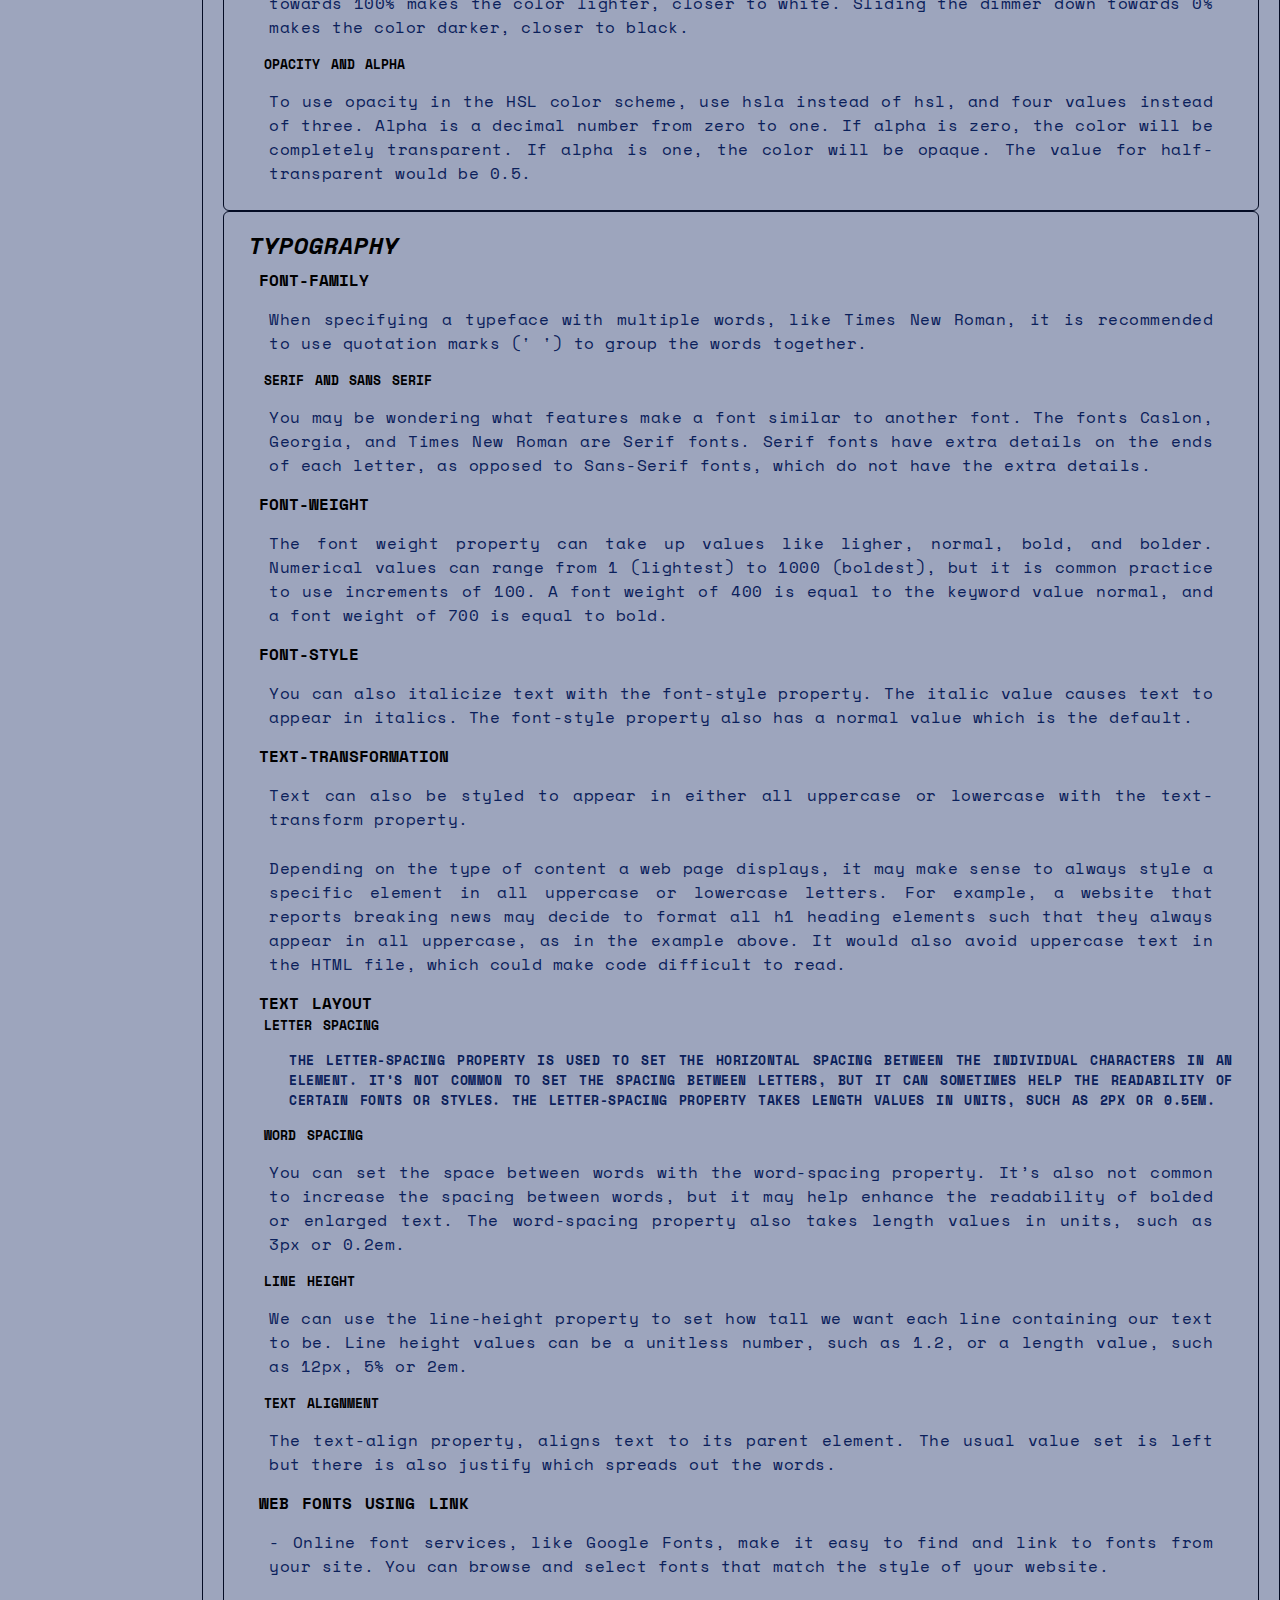
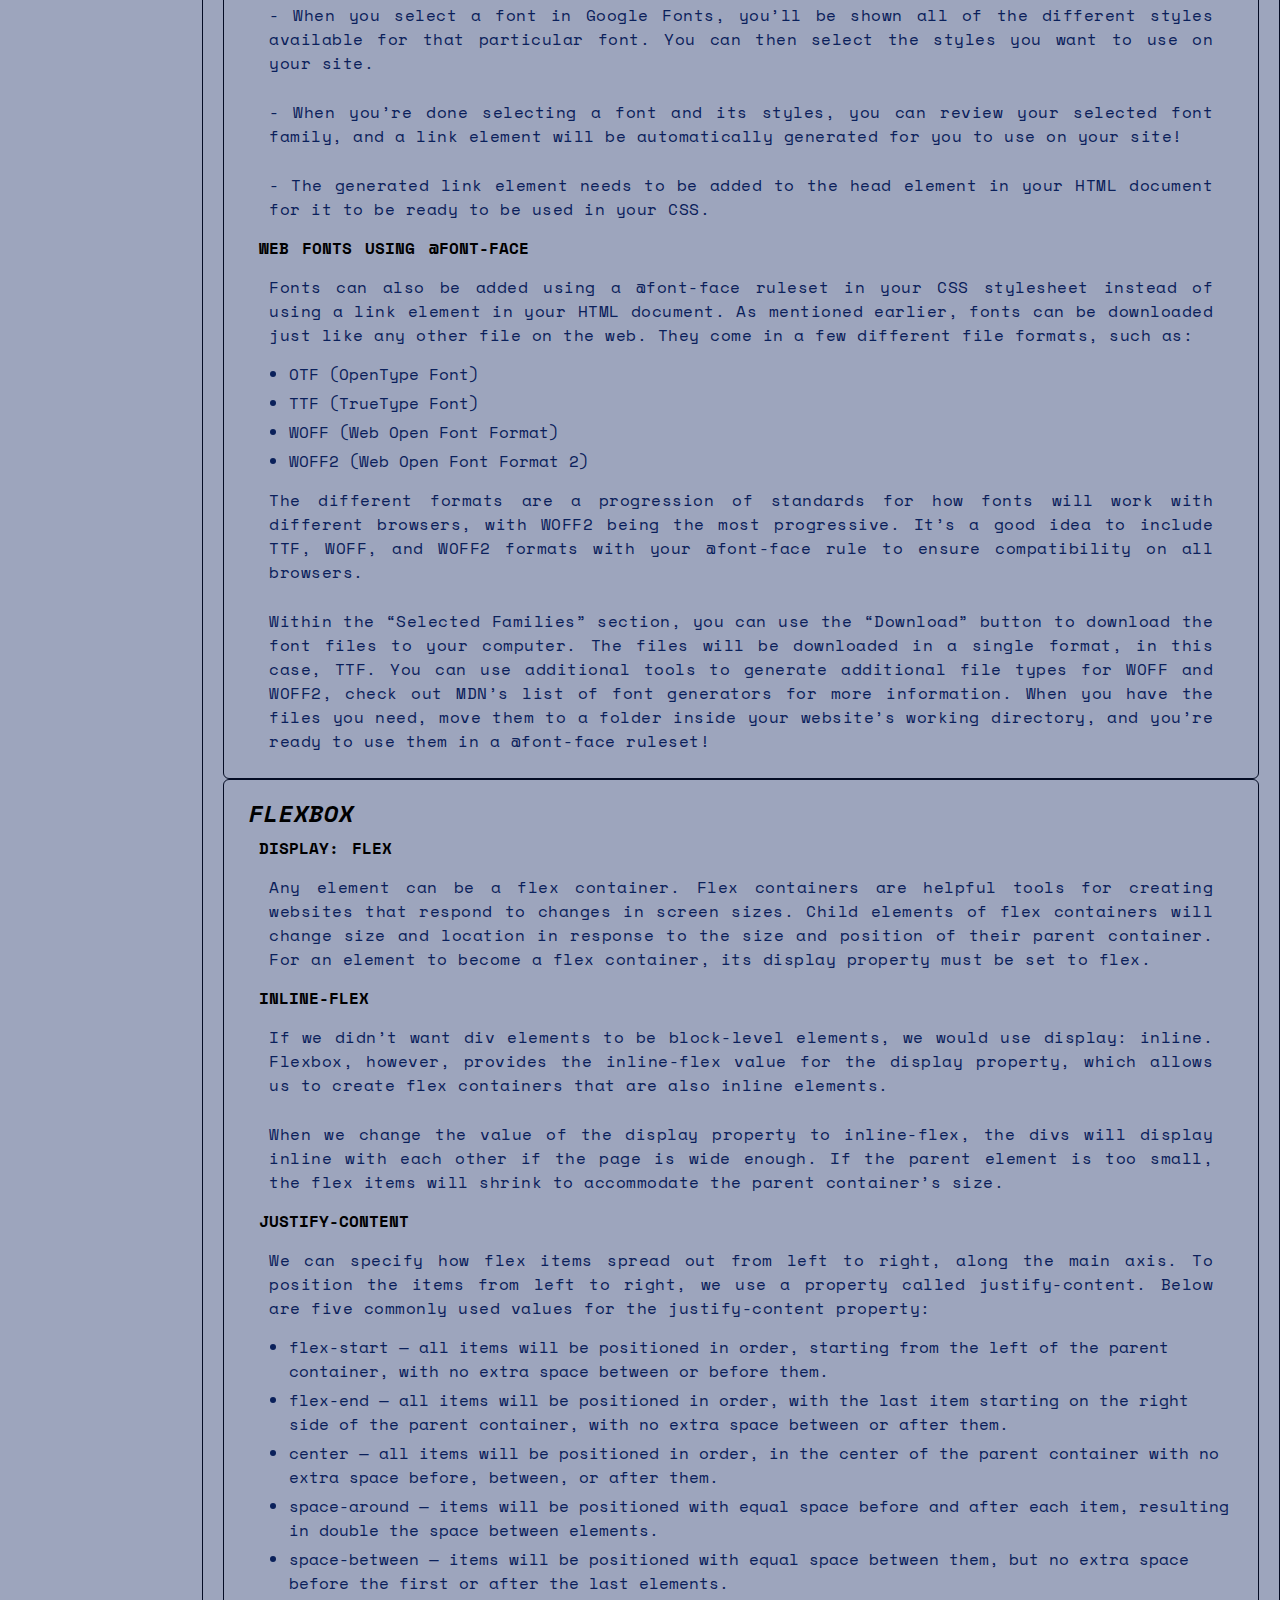
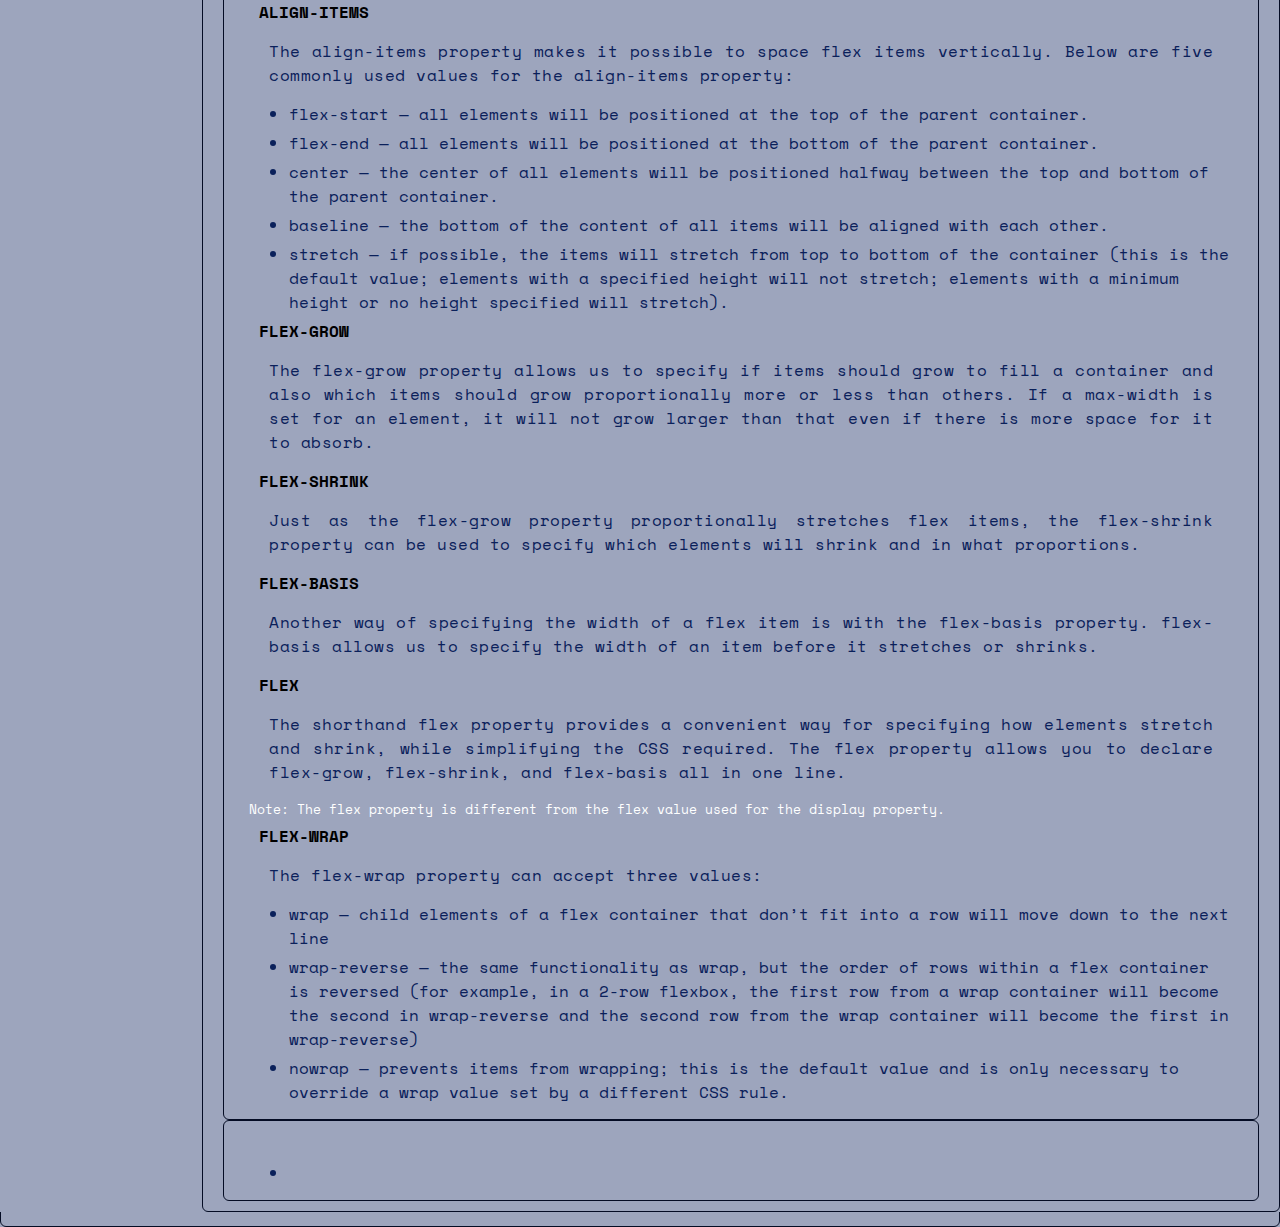
==== commit b2aa4c98: "Flexbox - flex wrap" ====
--- a/index2.html
+++ b/index2.html
@@ -782,7 +782,8 @@
             the container (this is the default value; elements with a specified
             height will not stretch; elements with a minimum height or no height
             specified will stretch).
-          </li><br>
+          </li>
+        </ul>
           <h4>flex-grow</h4>
           <p>
             The flex-grow property allows us to specify if items should grow to
@@ -814,6 +815,27 @@
             Note: The flex property is different from the flex value used for
             the display property.
           </aside>
+          <h4>flex-wrap</h4>
+          <p>
+            The flex-wrap property can accept three values:
+          </p>
+          <ul>
+          <li>
+            wrap — child elements of a flex container that don’t fit into a row
+            will move down to the next line
+          </li>
+          <li>
+            wrap-reverse — the same functionality as wrap, but the order of
+            rows within a flex container is reversed (for example, in a 2-row
+            flexbox, the first row from a wrap container will become the second
+            in wrap-reverse and the second row from the wrap container will
+            become the first in wrap-reverse)
+          </li>
+          <li>
+            nowrap — prevents items from wrapping; this is the default value
+            and is only necessary to override a wrap value set by a different
+            CSS rule.
+          </li>
           </ul>
         </article>
         <article>
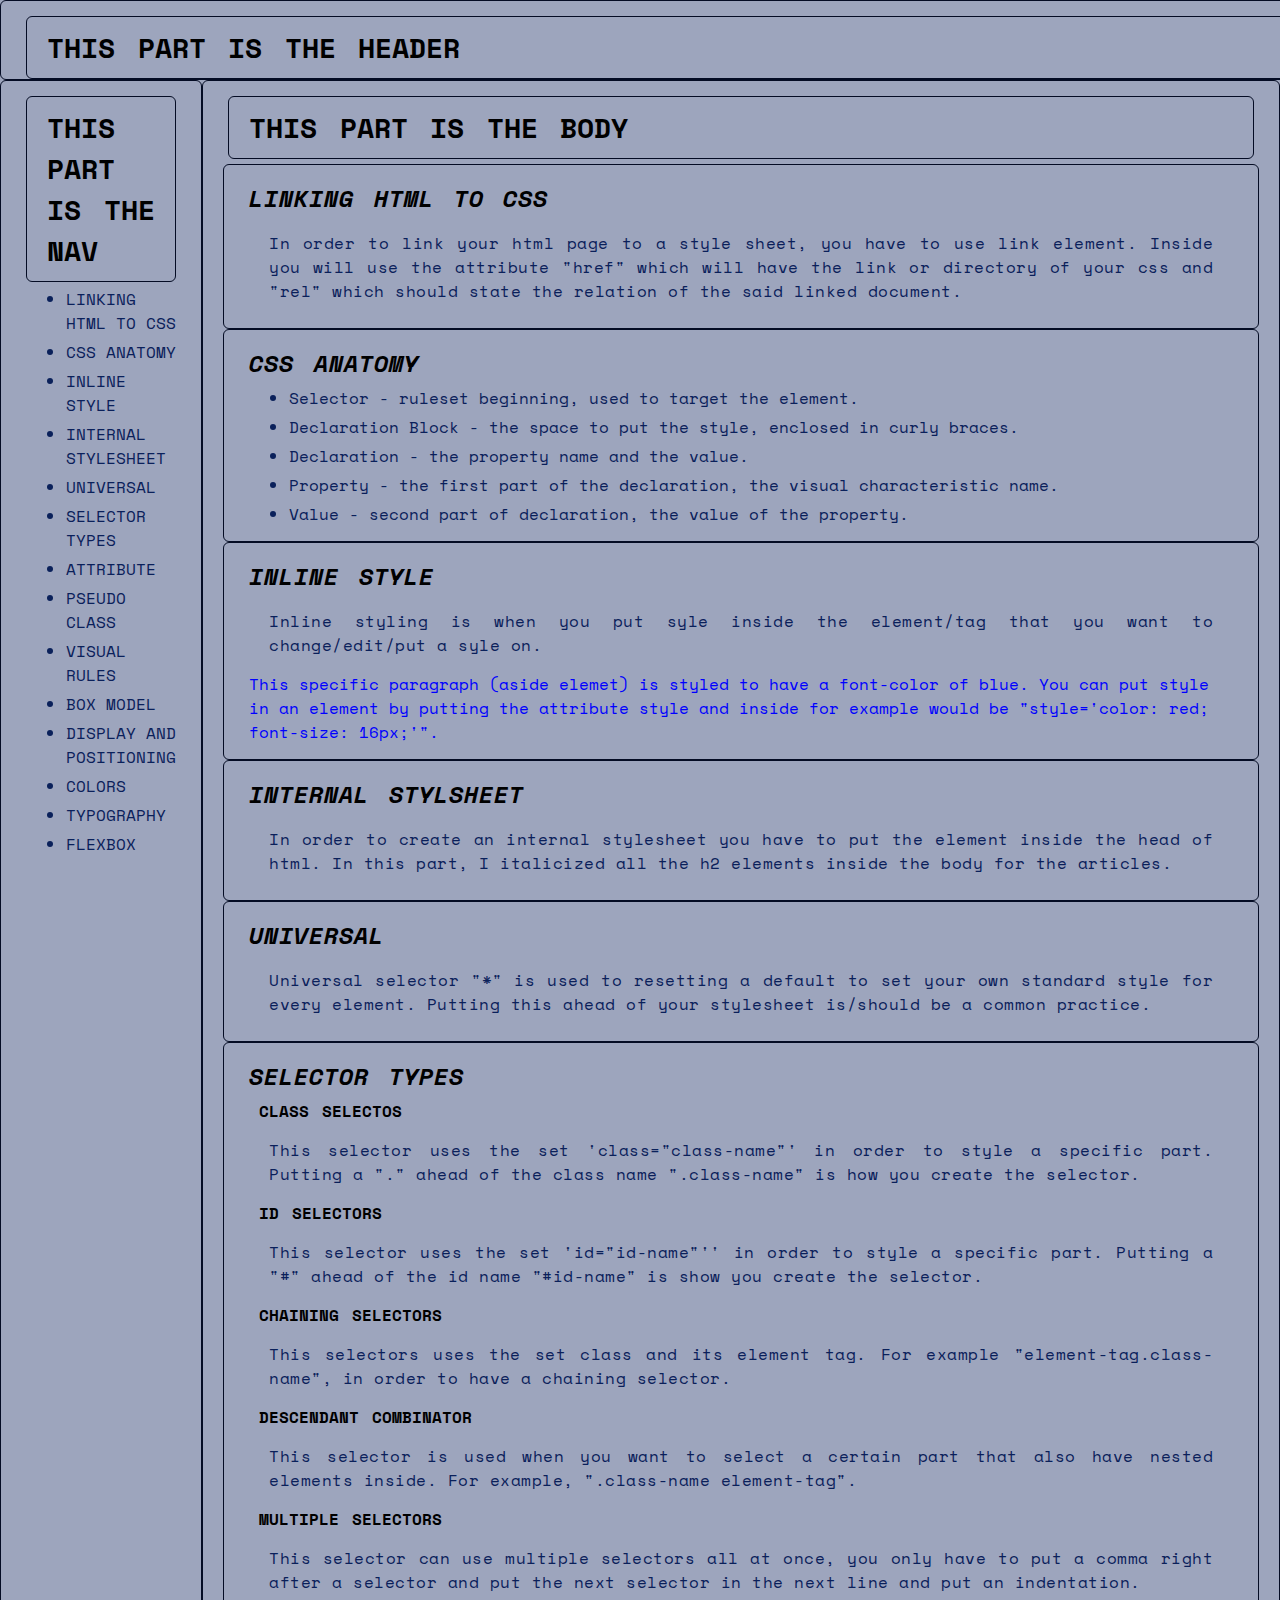
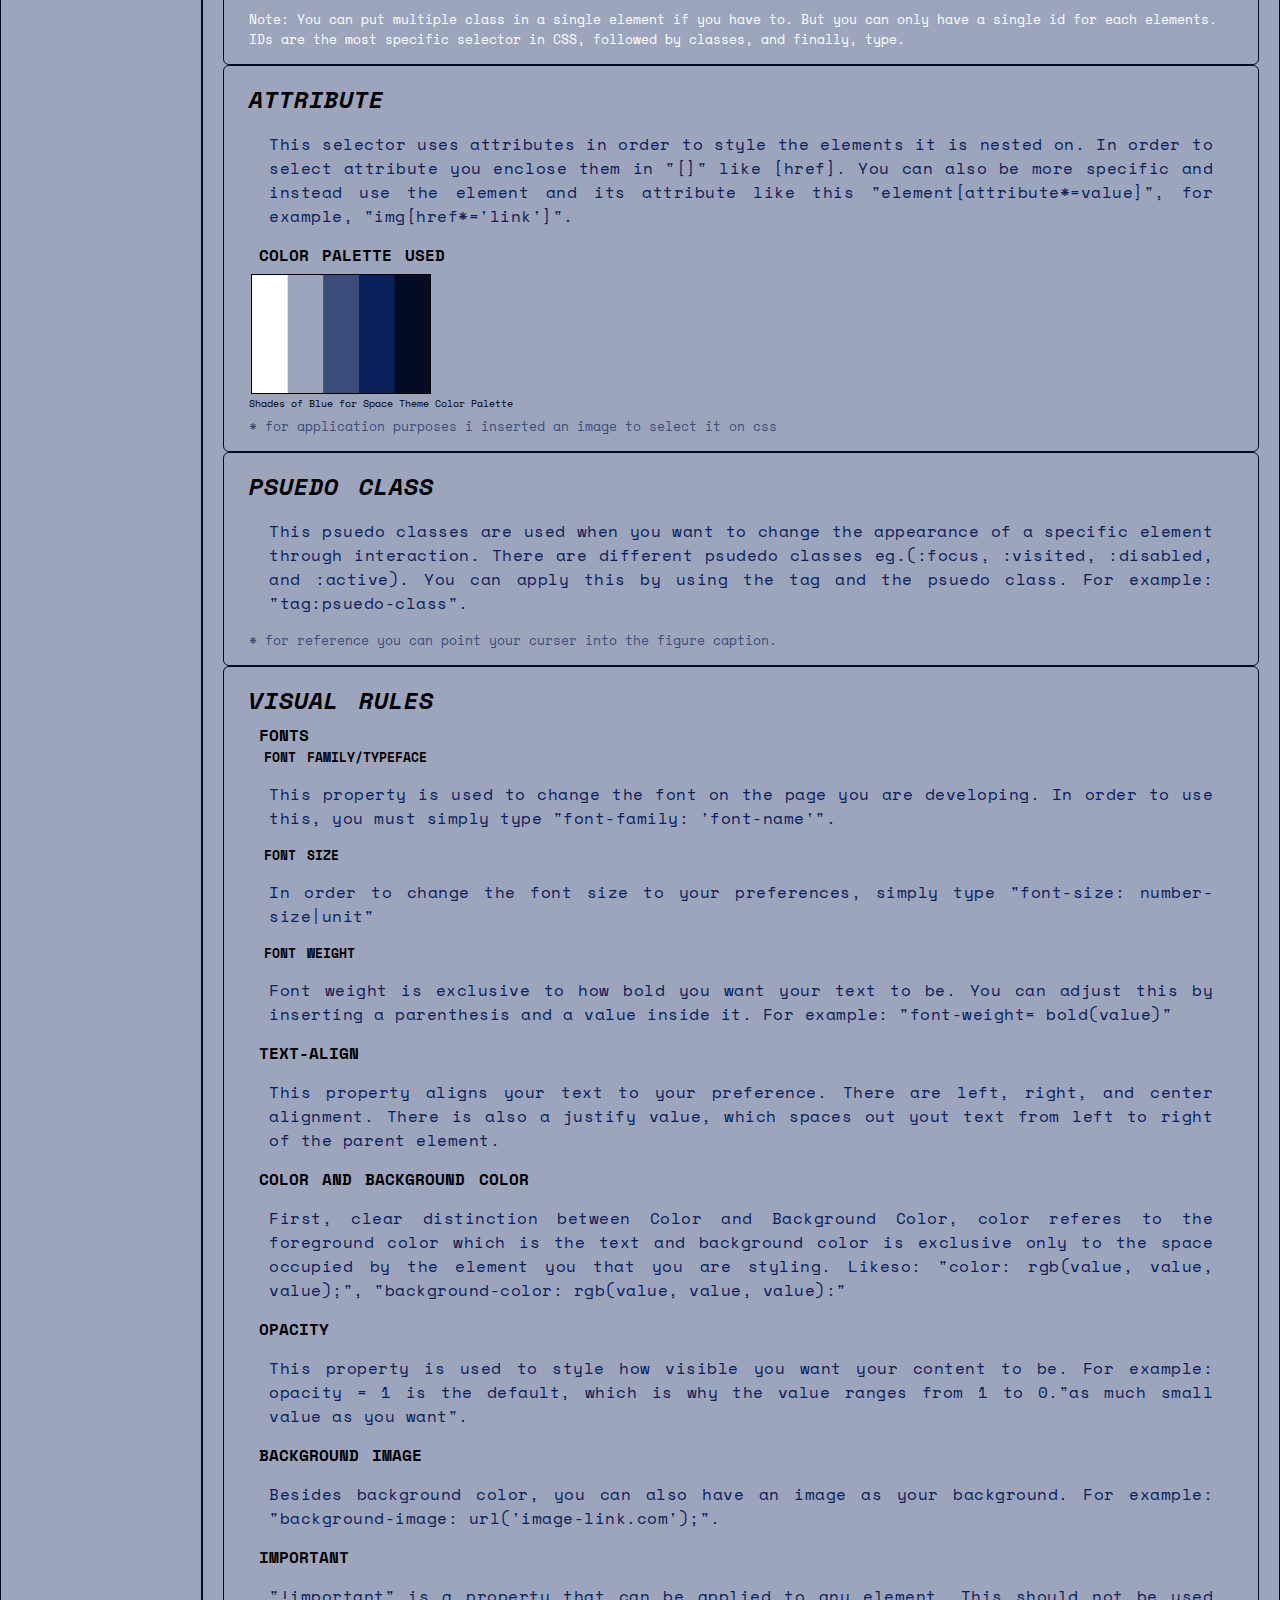
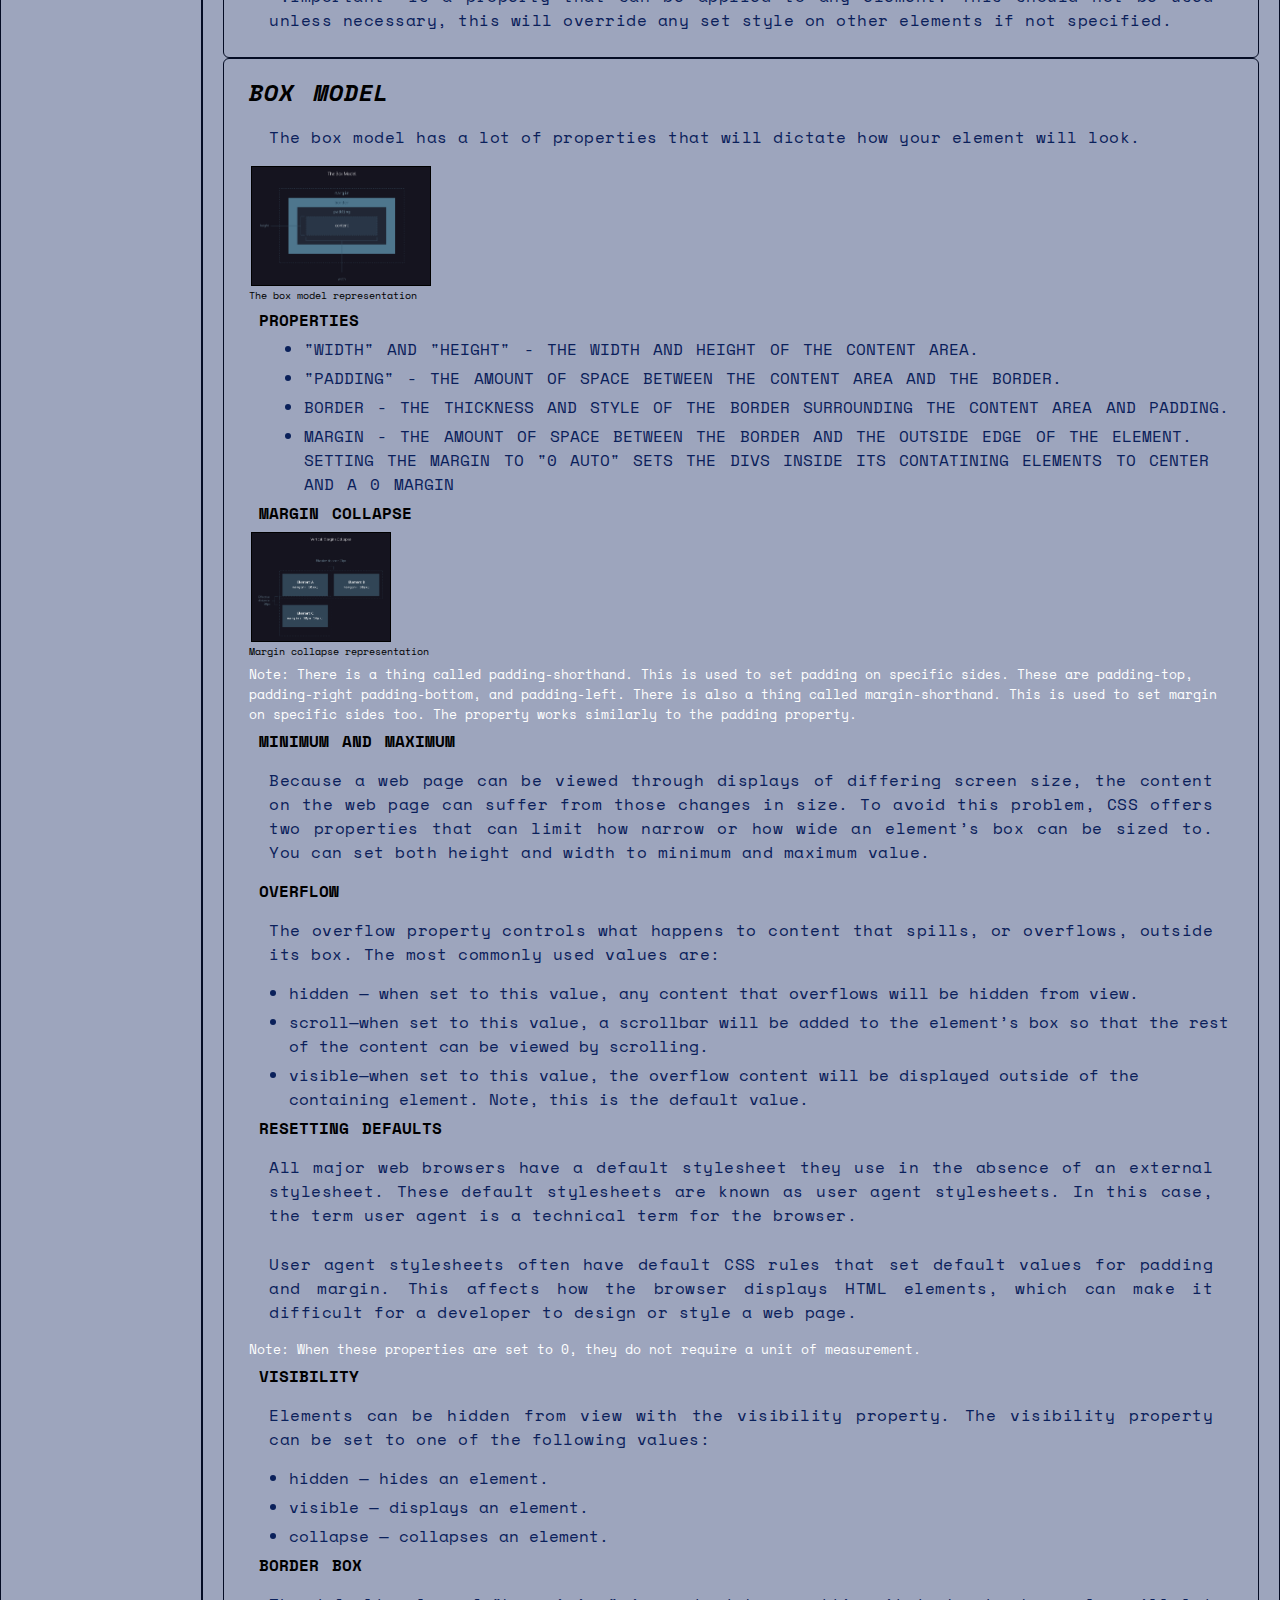
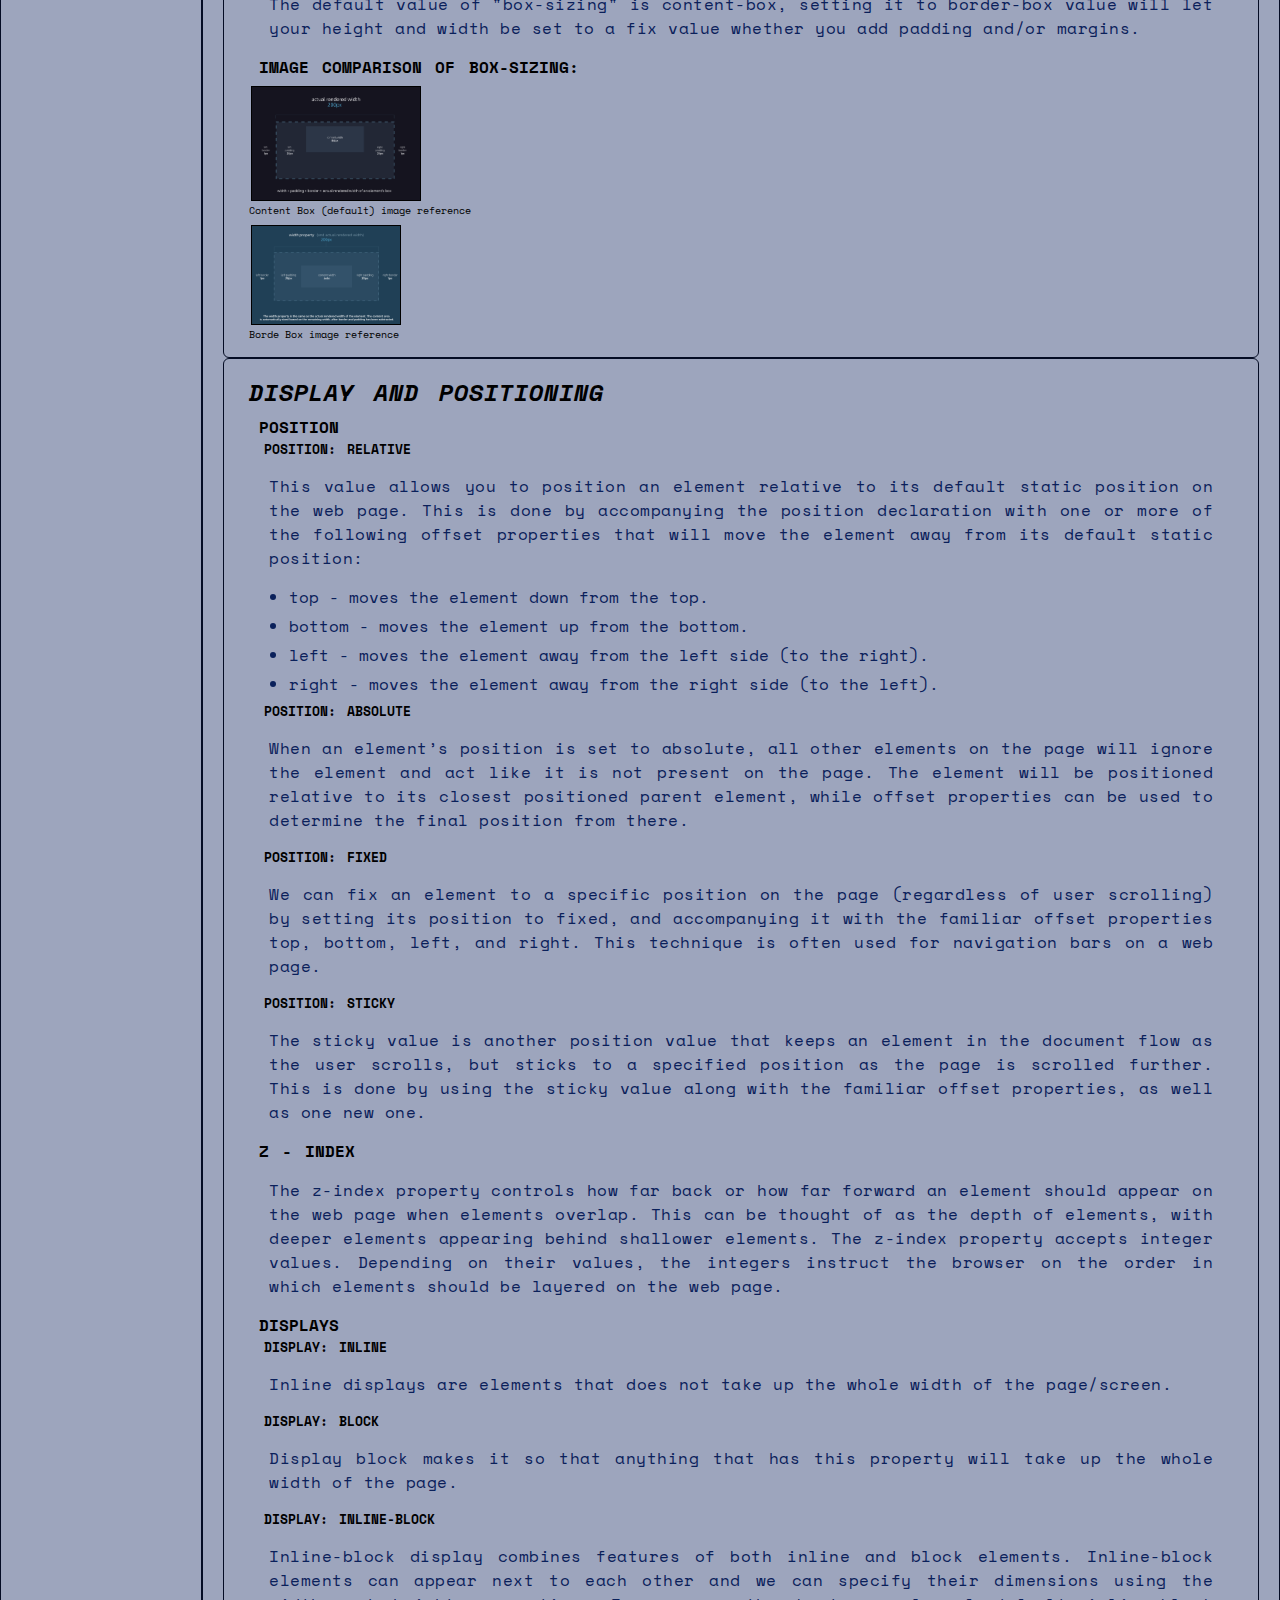
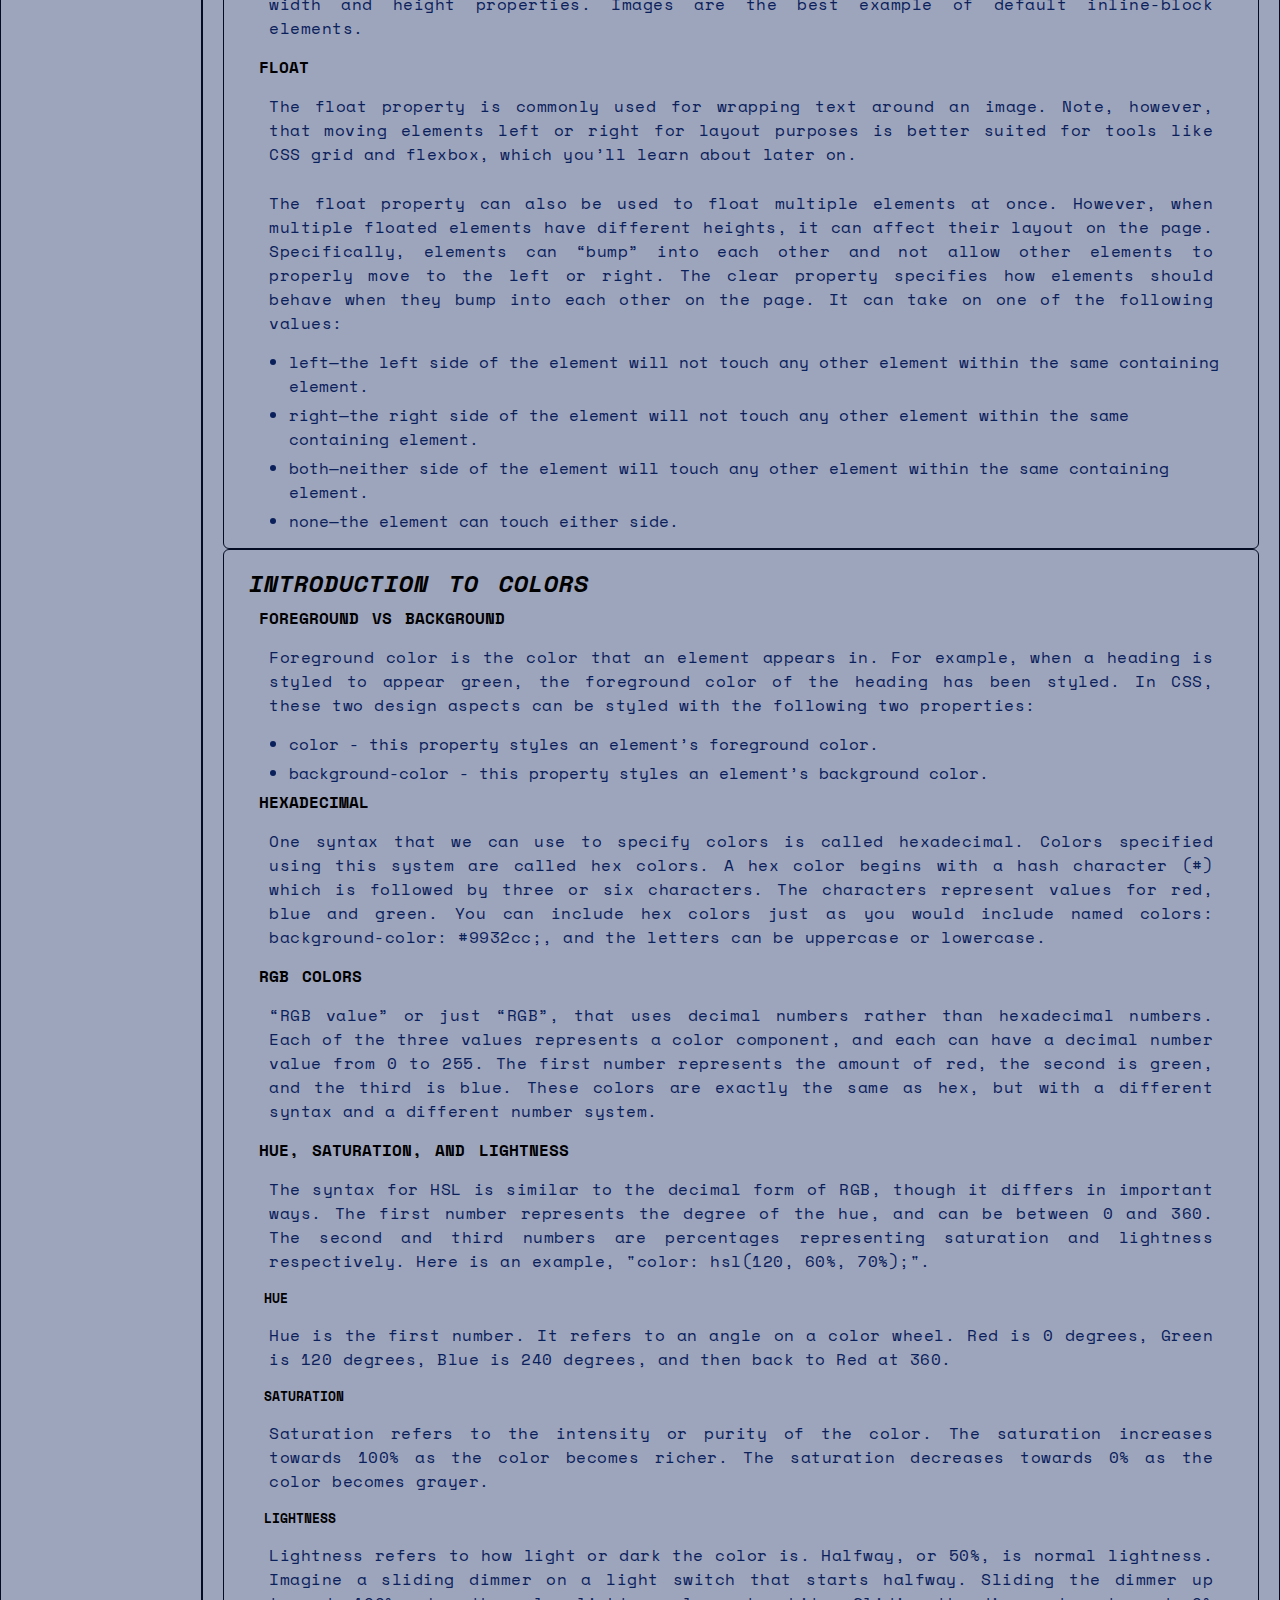
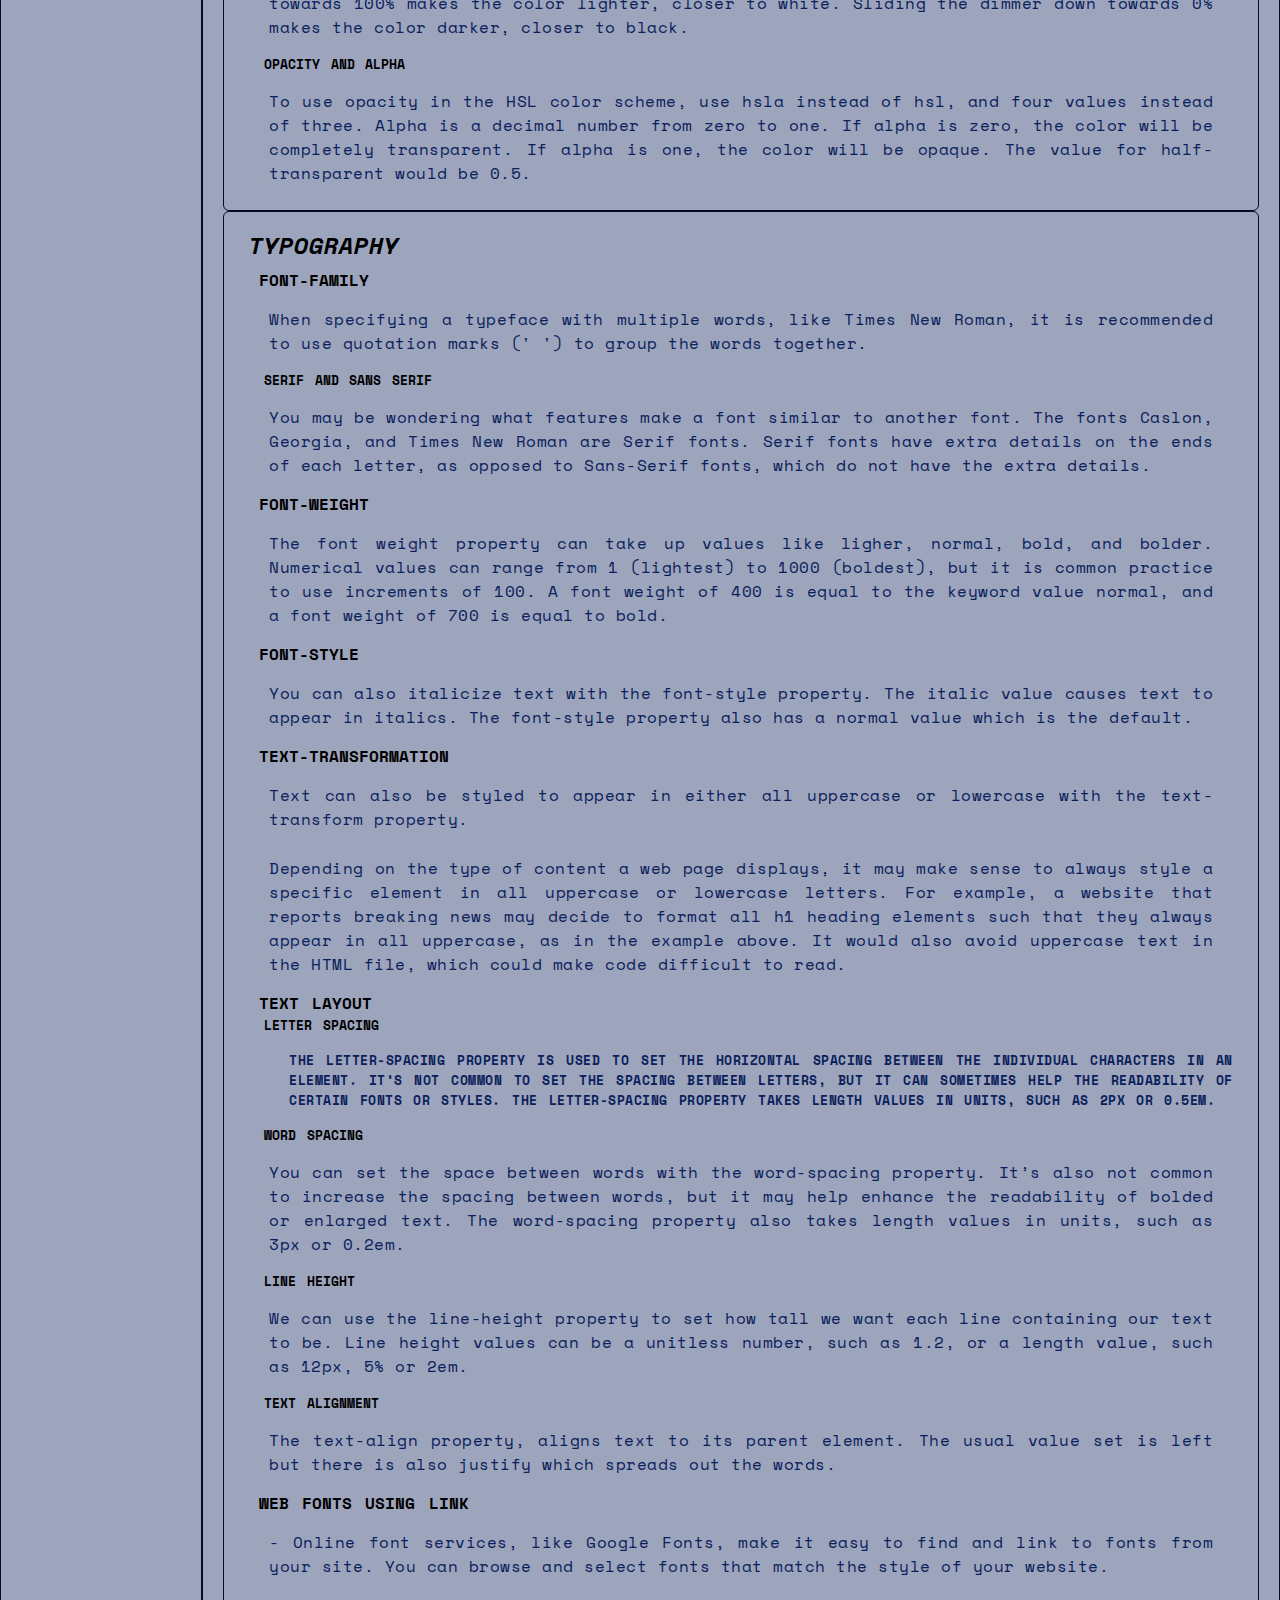
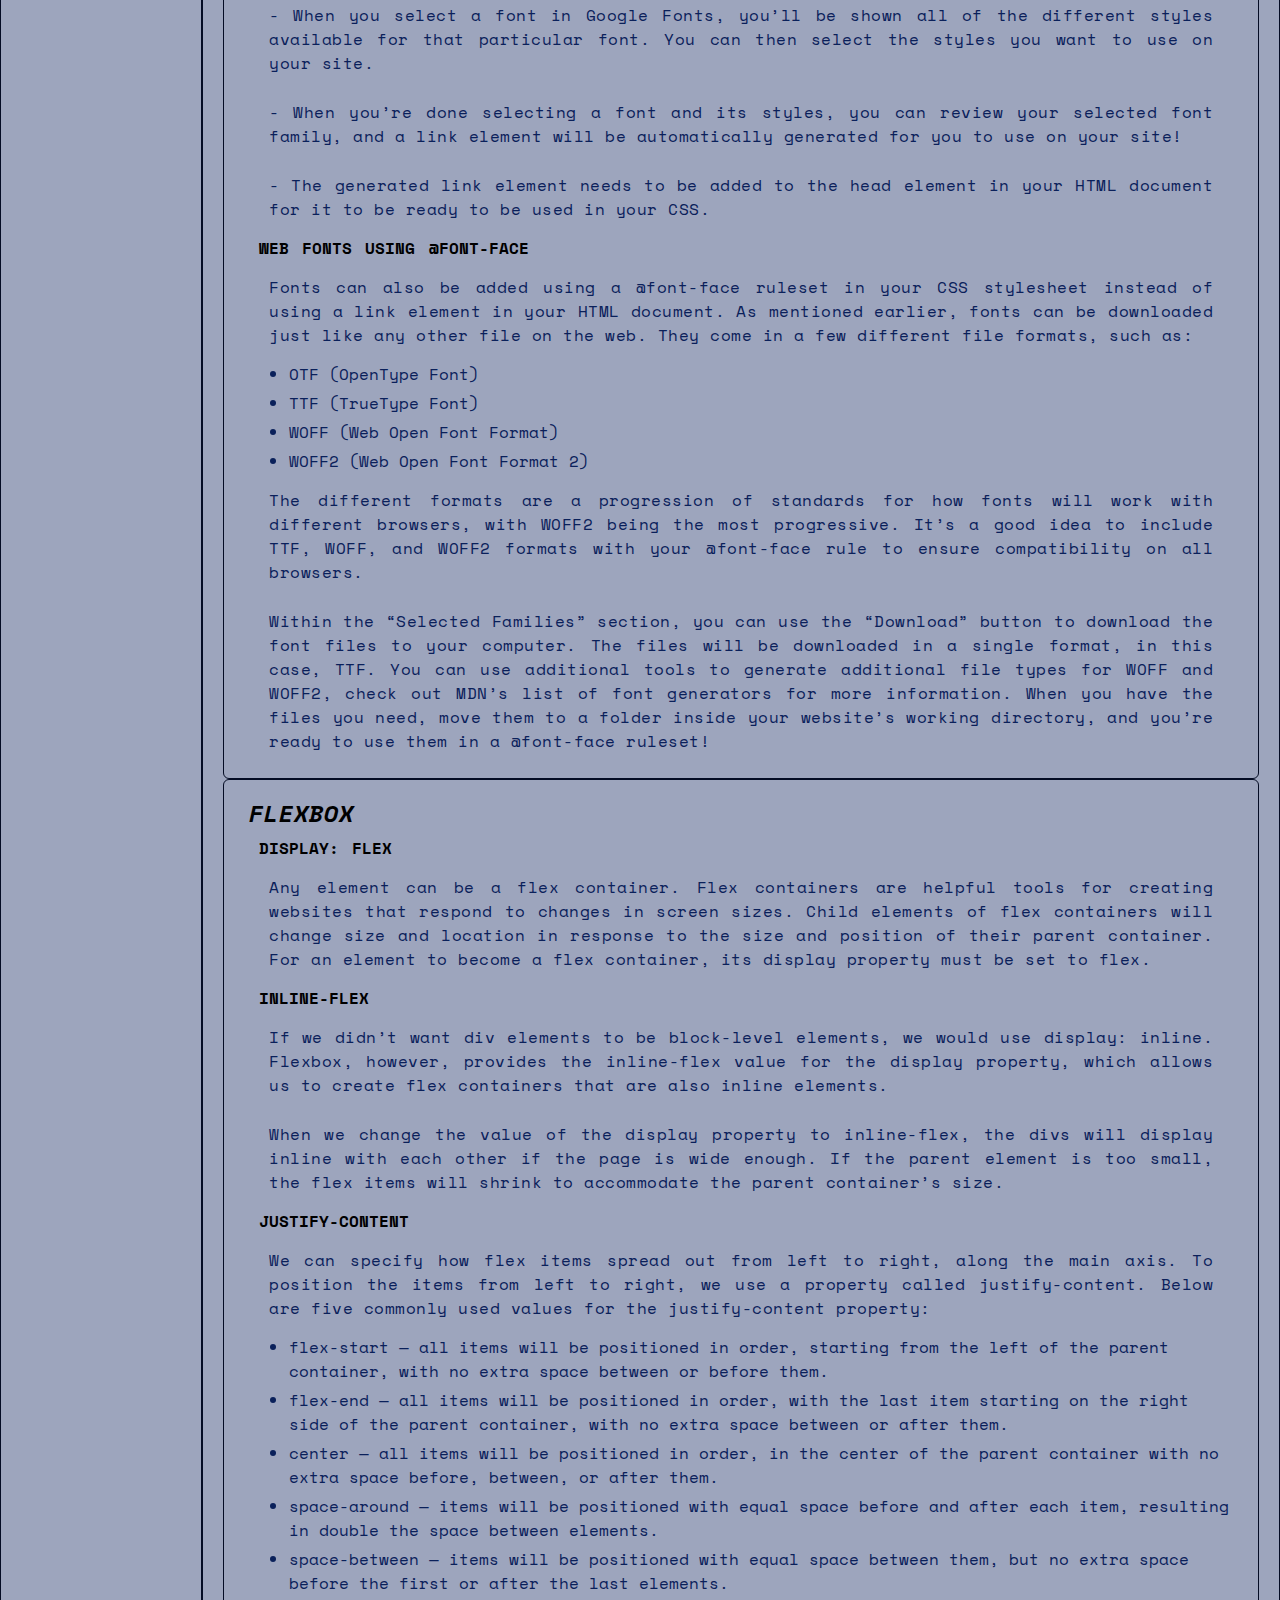
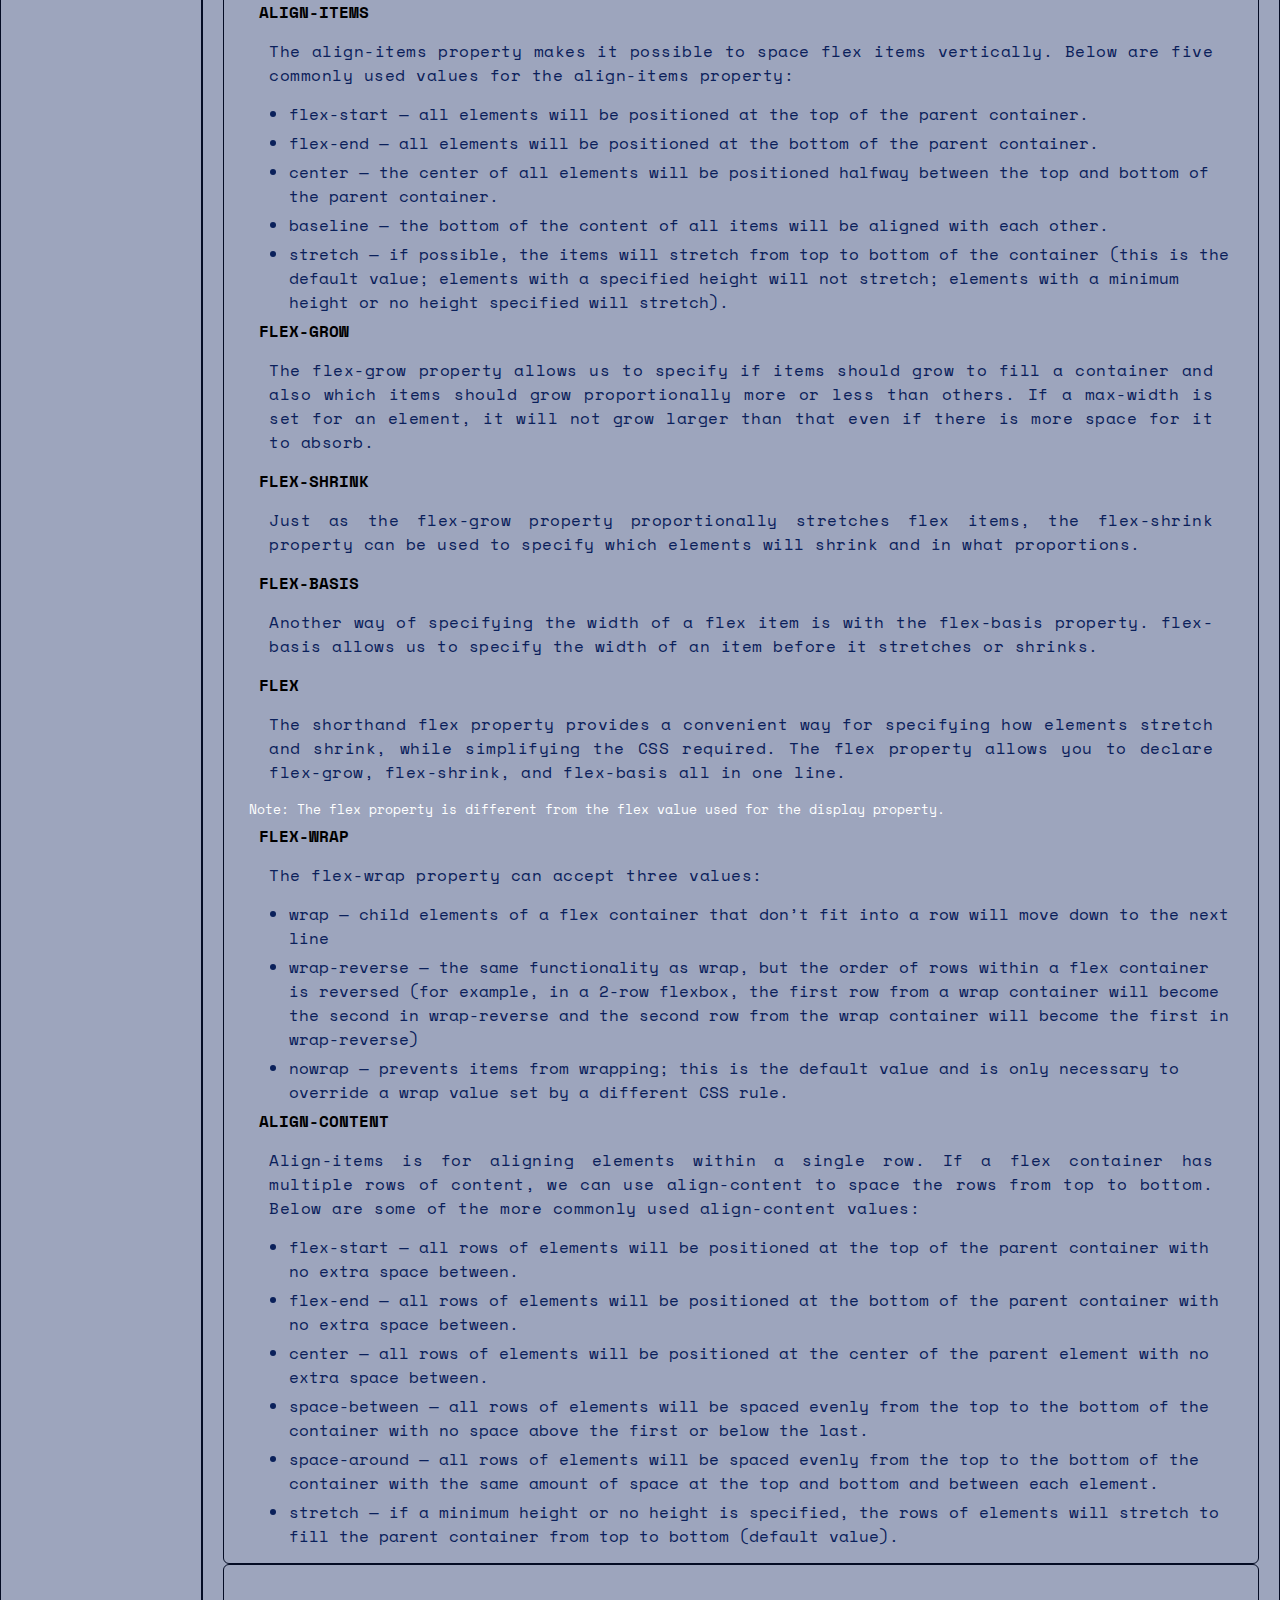
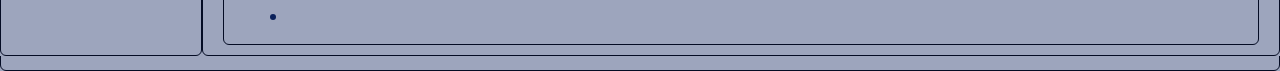
==== commit cdccedf4: "Flexbox - align content" ====
--- a/index2.html
+++ b/index2.html
@@ -20,30 +20,30 @@
       </h1>
     </header>
     <main>
-      <div>
-      <nav>
-        <h1 class="navigation-title">
-          This part is the nav
-        </h1>
-        <ul>
-          <li>LINKING HTML TO CSS</li>
-          <li>CSS ANATOMY</li>
-          <li>INLINE STYLE</li>
-          <li>INTERNAL STYLESHEET</li>
-          <li>UNIVERSAL</li>
-          <li>SELECTOR TYPES</li>
-          <li>ATTRIBUTE</li>
-          <li>PSEUDO CLASS</li>
-          <li>VISUAL RULES</li>
-          <li>BOX MODEL</li>
-          <li>DISPLAY AND POSITIONING</li>
-          <li>COLORS</li>
-          <li>TYPOGRAPHY</li>
-          <li>FLEXBOX</li>
-        </ul>
-      </nav>
+      <div class="nav_div">
+        <nav>
+          <h1 class="navigation-title">
+            This part is the nav
+          </h1>
+          <ul>
+            <li>LINKING HTML TO CSS</li>
+            <li>CSS ANATOMY</li>
+            <li>INLINE STYLE</li>
+            <li>INTERNAL STYLESHEET</li>
+            <li>UNIVERSAL</li>
+            <li>SELECTOR TYPES</li>
+            <li>ATTRIBUTE</li>
+            <li>PSEUDO CLASS</li>
+            <li>VISUAL RULES</li>
+            <li>BOX MODEL</li>
+            <li>DISPLAY AND POSITIONING</li>
+            <li>COLORS</li>
+            <li>TYPOGRAPHY</li>
+            <li>FLEXBOX</li>
+          </ul>
+        </nav>
       </div>
-      <div>
+      <div class="main_div">
       <section>
         <h1 class="body-title">
           This part is the body
@@ -820,21 +820,57 @@
             The flex-wrap property can accept three values:
           </p>
           <ul>
-          <li>
-            wrap — child elements of a flex container that don’t fit into a row
-            will move down to the next line
-          </li>
-          <li>
-            wrap-reverse — the same functionality as wrap, but the order of
-            rows within a flex container is reversed (for example, in a 2-row
-            flexbox, the first row from a wrap container will become the second
-            in wrap-reverse and the second row from the wrap container will
-            become the first in wrap-reverse)
-          </li>
-          <li>
-            nowrap — prevents items from wrapping; this is the default value
-            and is only necessary to override a wrap value set by a different
-            CSS rule.
+            <li>
+              wrap — child elements of a flex container that don’t fit into a row
+              will move down to the next line
+            </li>
+            <li>
+              wrap-reverse — the same functionality as wrap, but the order of
+              rows within a flex container is reversed (for example, in a 2-row
+              flexbox, the first row from a wrap container will become the second
+              in wrap-reverse and the second row from the wrap container will
+              become the first in wrap-reverse)
+            </li>
+            <li>
+              nowrap — prevents items from wrapping; this is the default value
+              and is only necessary to override a wrap value set by a different
+              CSS rule.
+            </li>
+          </ul>
+          <h4>align-content</h4>
+          <p>
+            Align-items is for aligning elements within a single row. If a flex
+            container has multiple rows of content, we can use align-content to
+            space the rows from top to bottom. Below are some of the more
+            commonly used align-content values:
+          </p>
+          <ul>
+          <li>
+            flex-start — all rows of elements will be positioned at the top of
+            the parent container with no extra space between.
+          </li>
+          <li>
+            flex-end — all rows of elements will be positioned at the bottom
+            of the parent container with no extra space between.
+          </li>
+          <li>
+            center — all rows of elements will be positioned at the center of
+            the parent element with no extra space between.
+          </li>
+          <li>
+            space-between — all rows of elements will be spaced evenly from the
+            top to the bottom of the container with no space above the first or
+            below the last.
+          </li>
+          <li>
+            space-around — all rows of elements will be spaced evenly from the
+            top to the bottom of the container with the same amount of space at
+            the top and bottom and between each element.
+          </li>
+          <li>
+            stretch — if a minimum height or no height is specified, the rows
+            of elements will stretch to fill the parent container from top to
+            bottom (default value).
           </li>
           </ul>
         </article>
--- a/index2.css
+++ b/index2.css
@@ -21,13 +21,10 @@
   display: inline-flex;
 }
 
-nav {
-  position: sticky;
-}
+
 
 header,
-  nav,
-    section,
+    div,
       footer,
         article {
           border: 1px solid rgb(4,12,36);
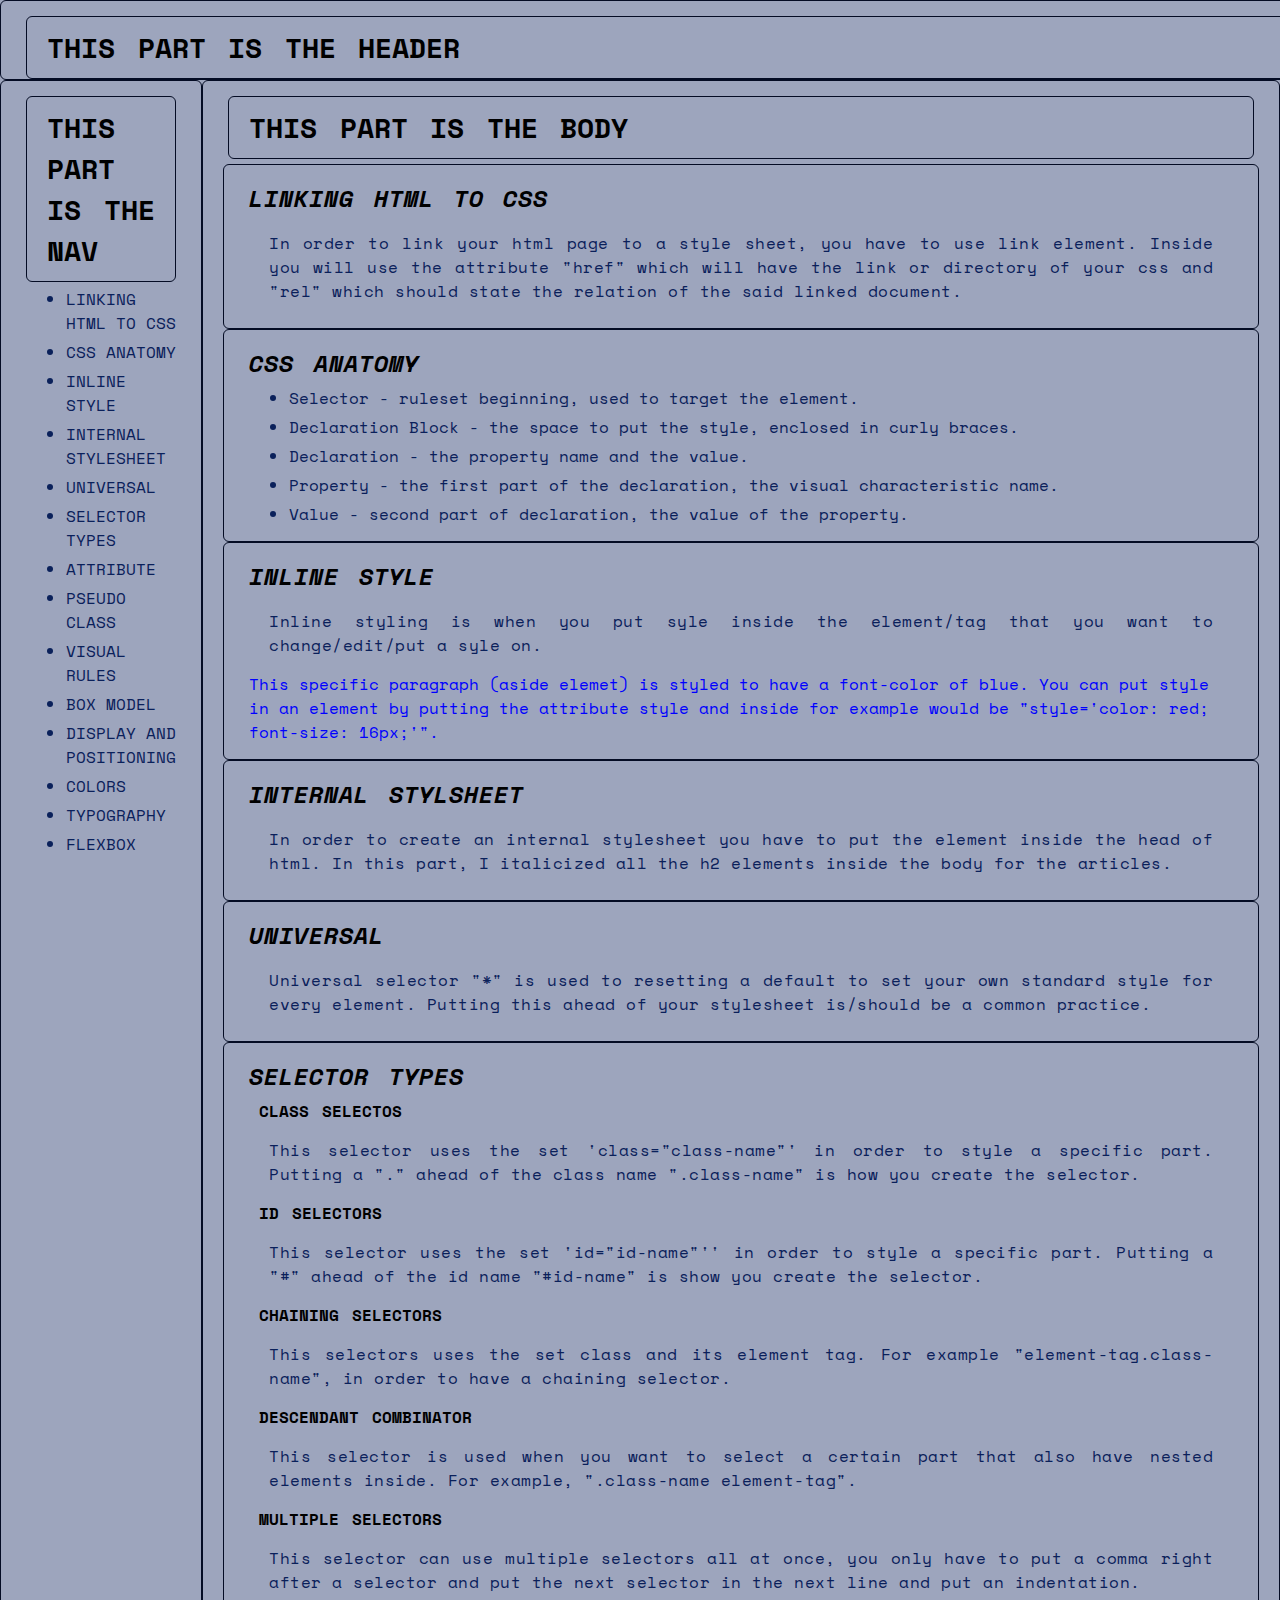
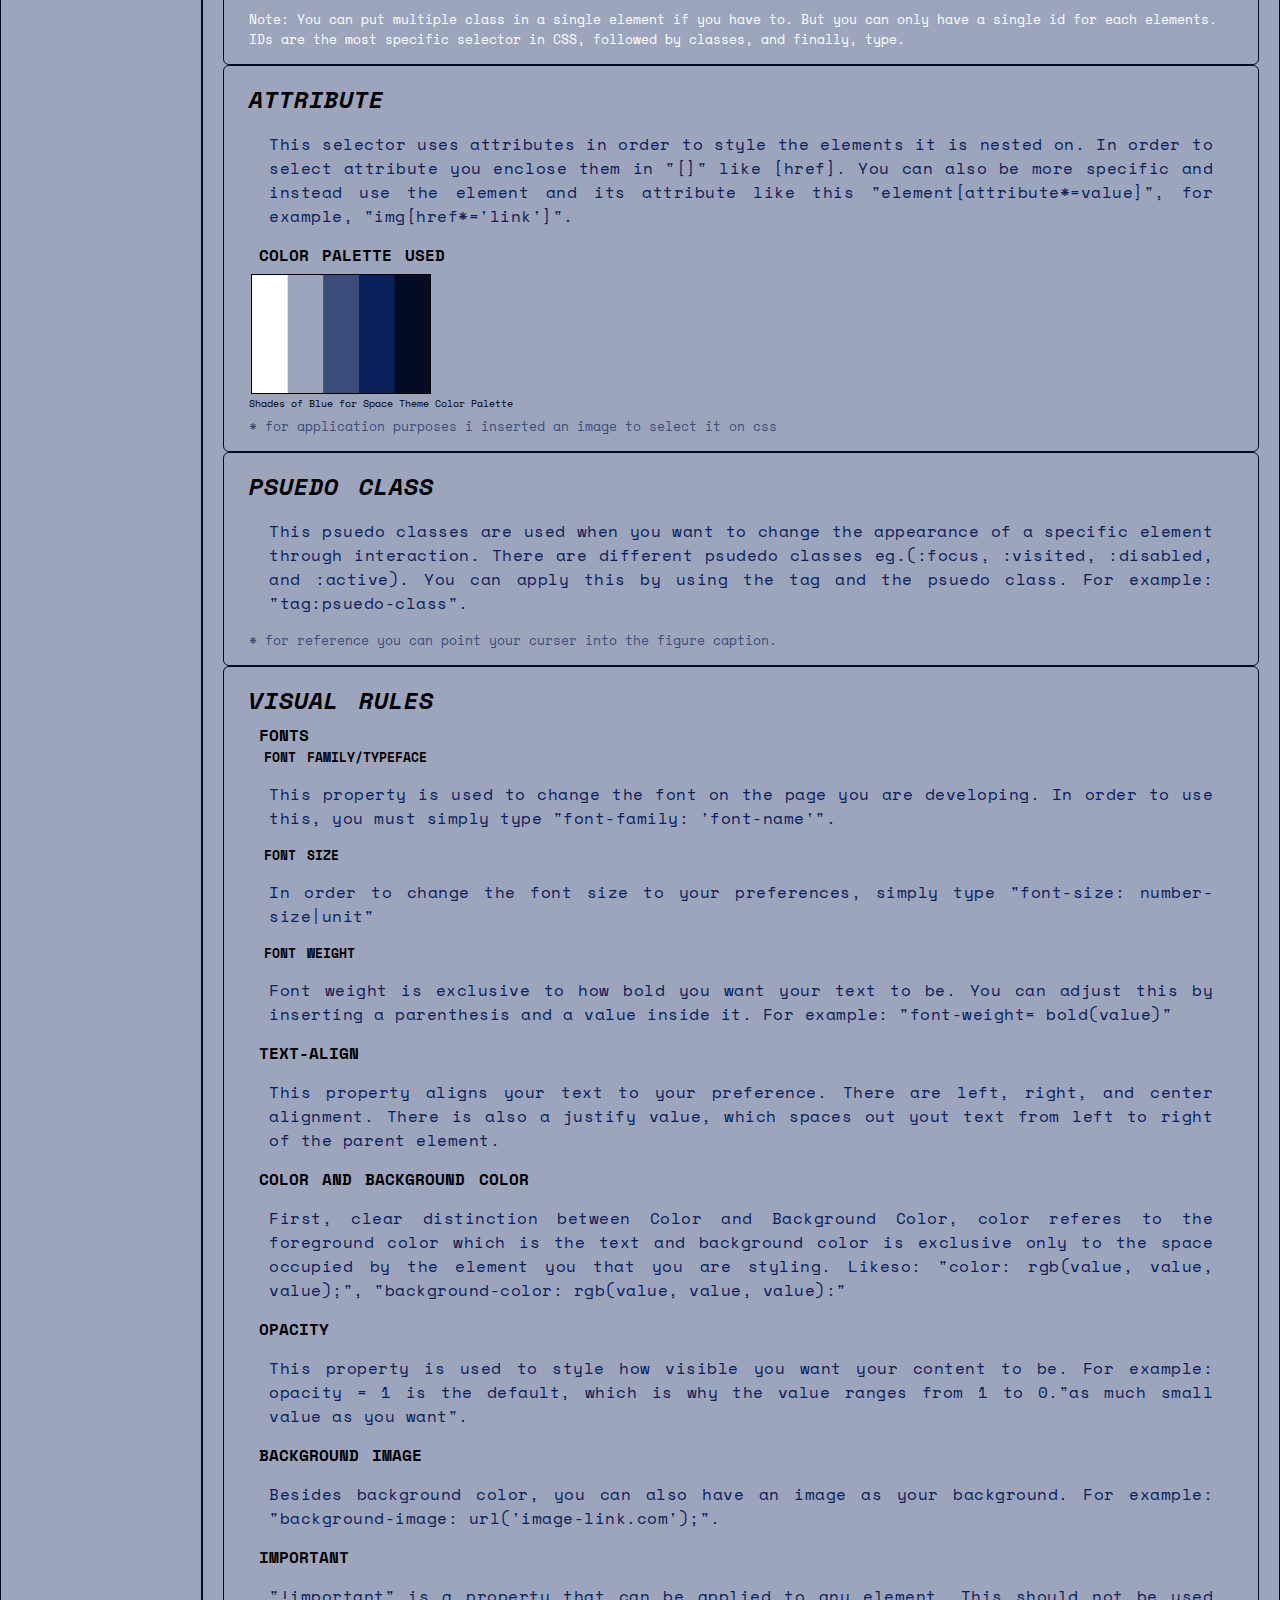
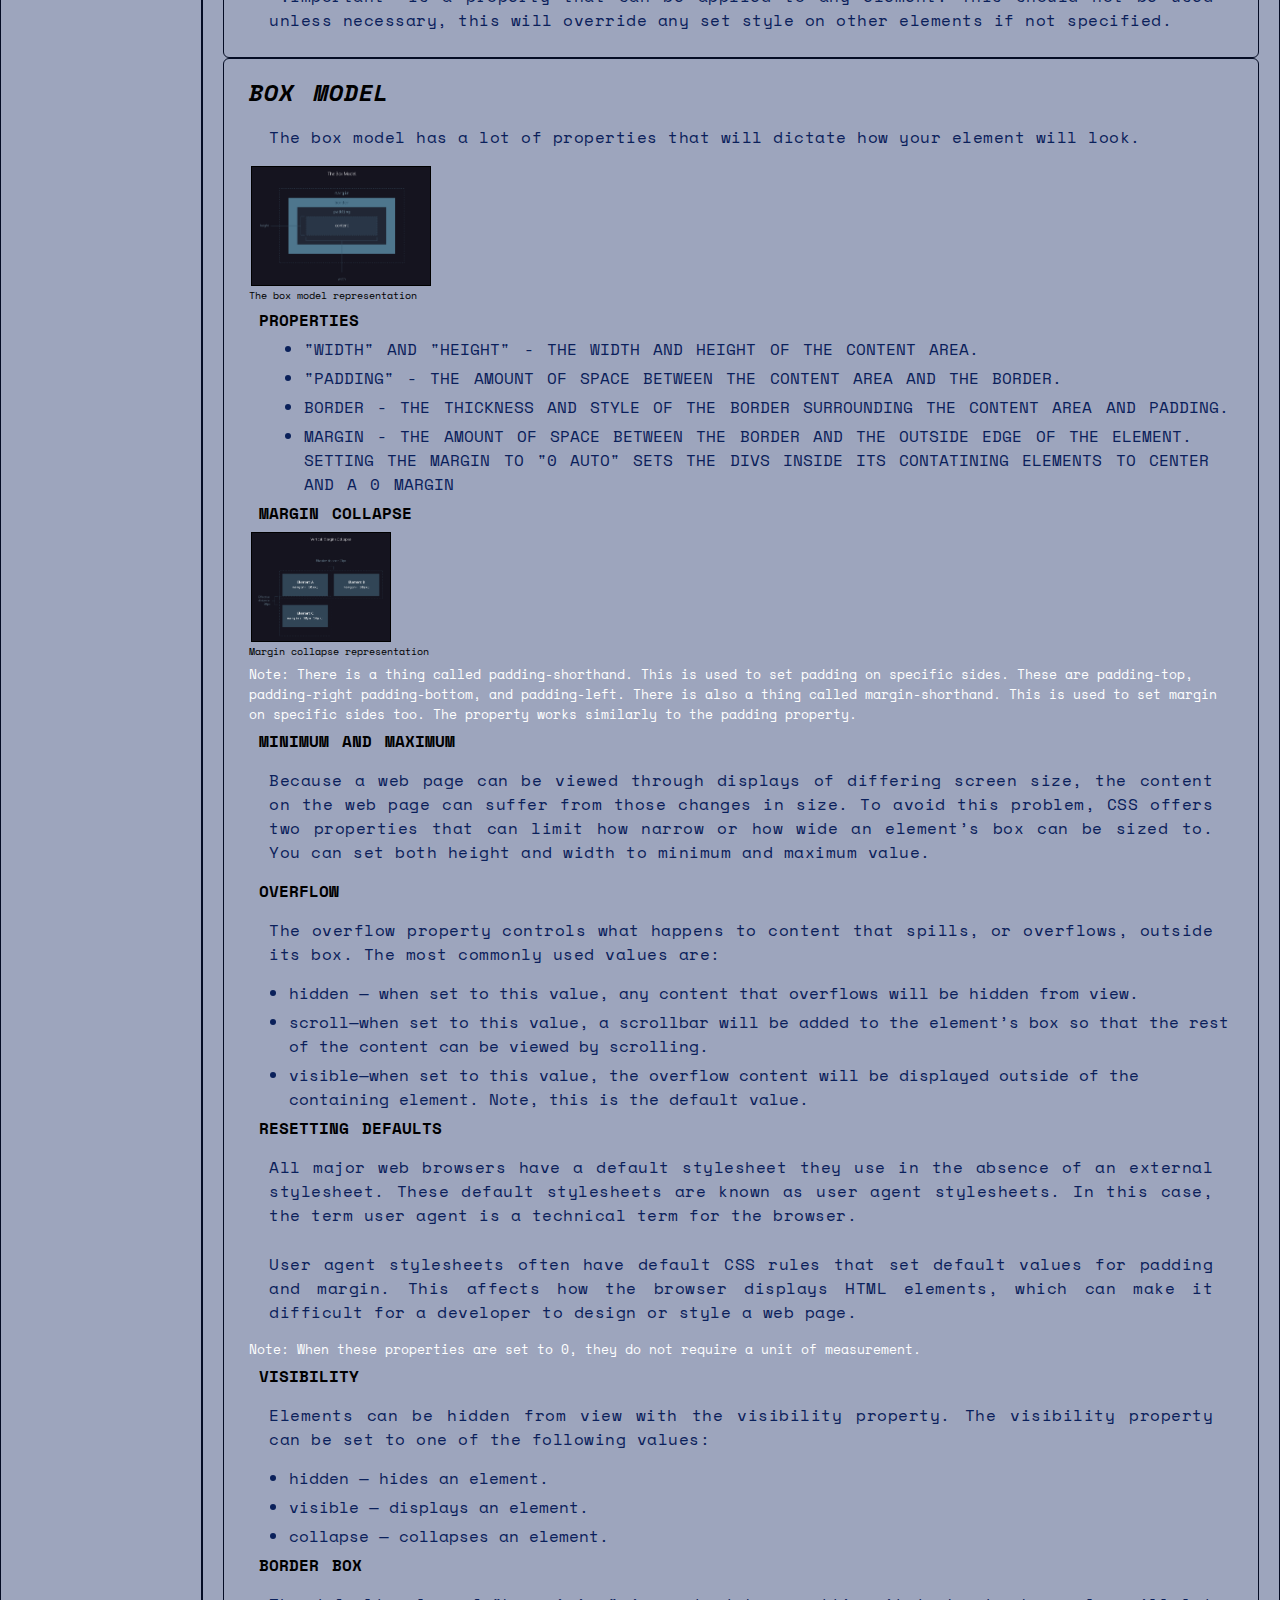
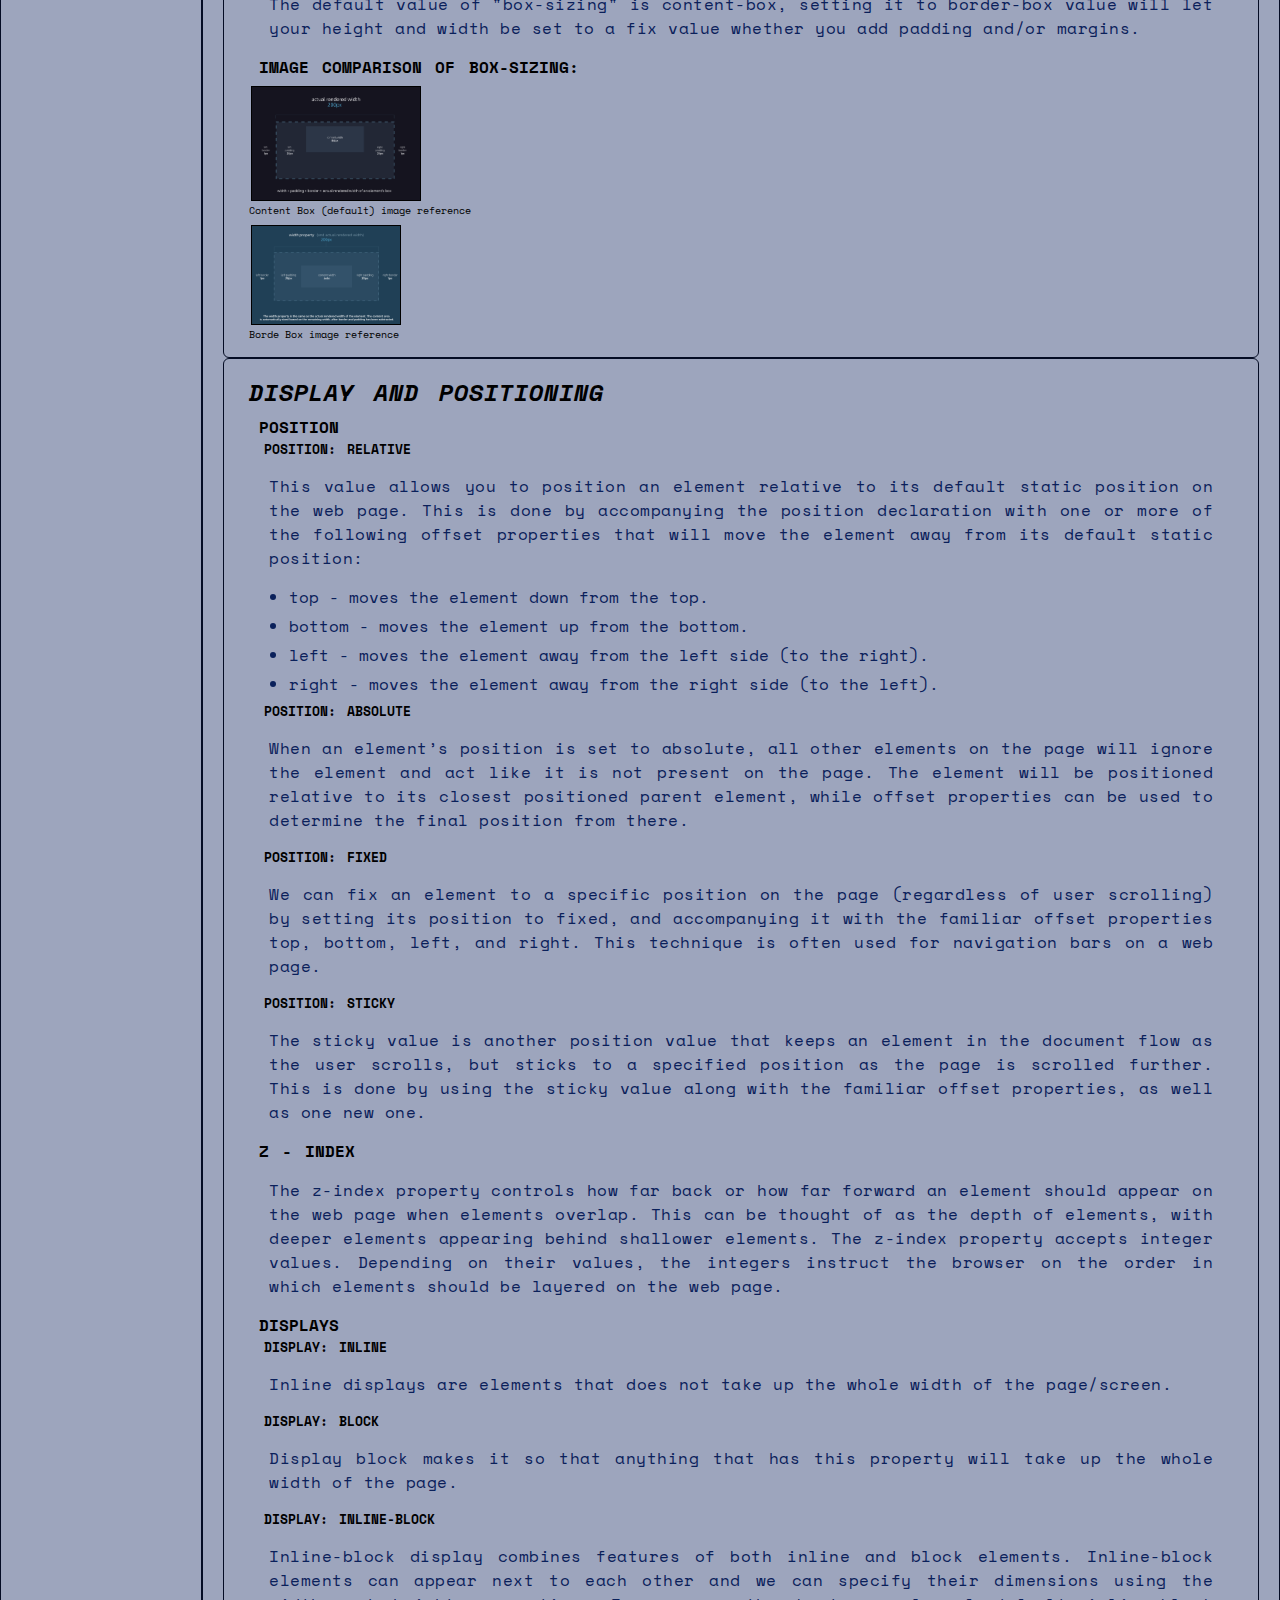
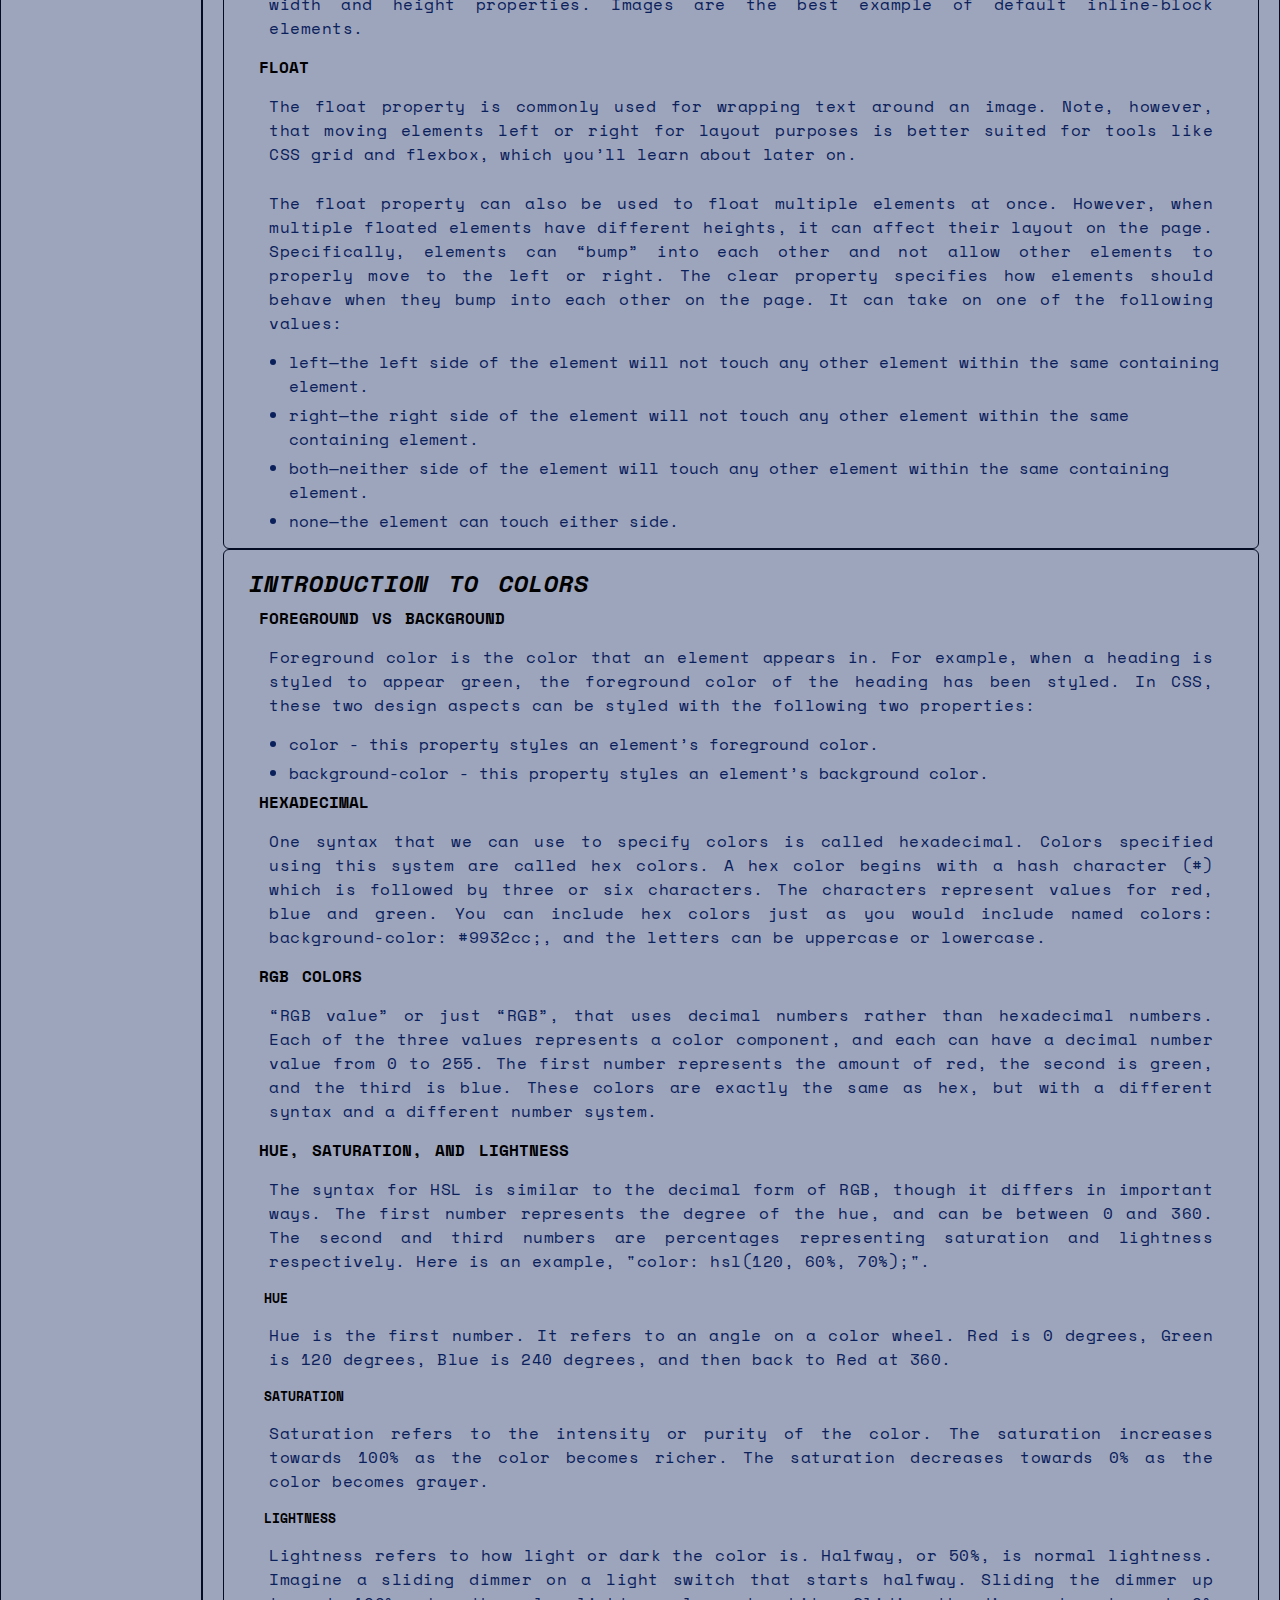
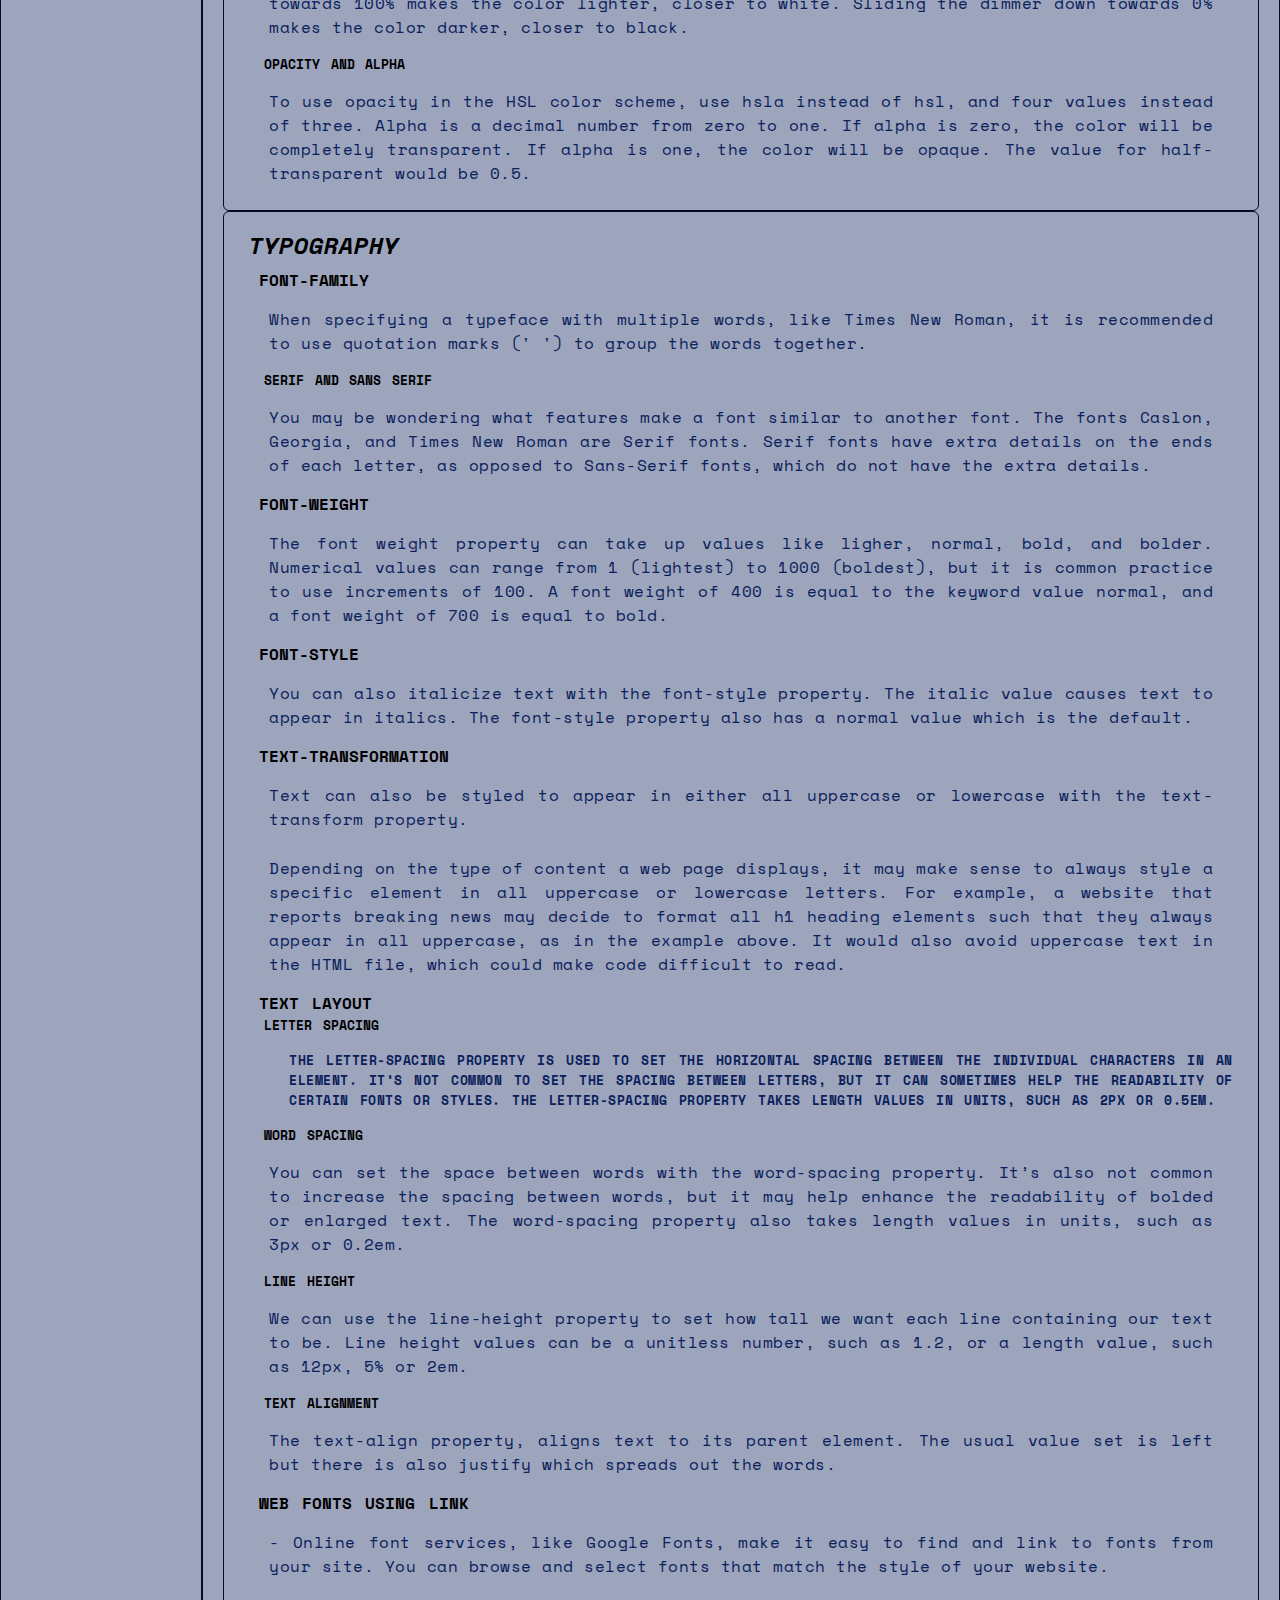
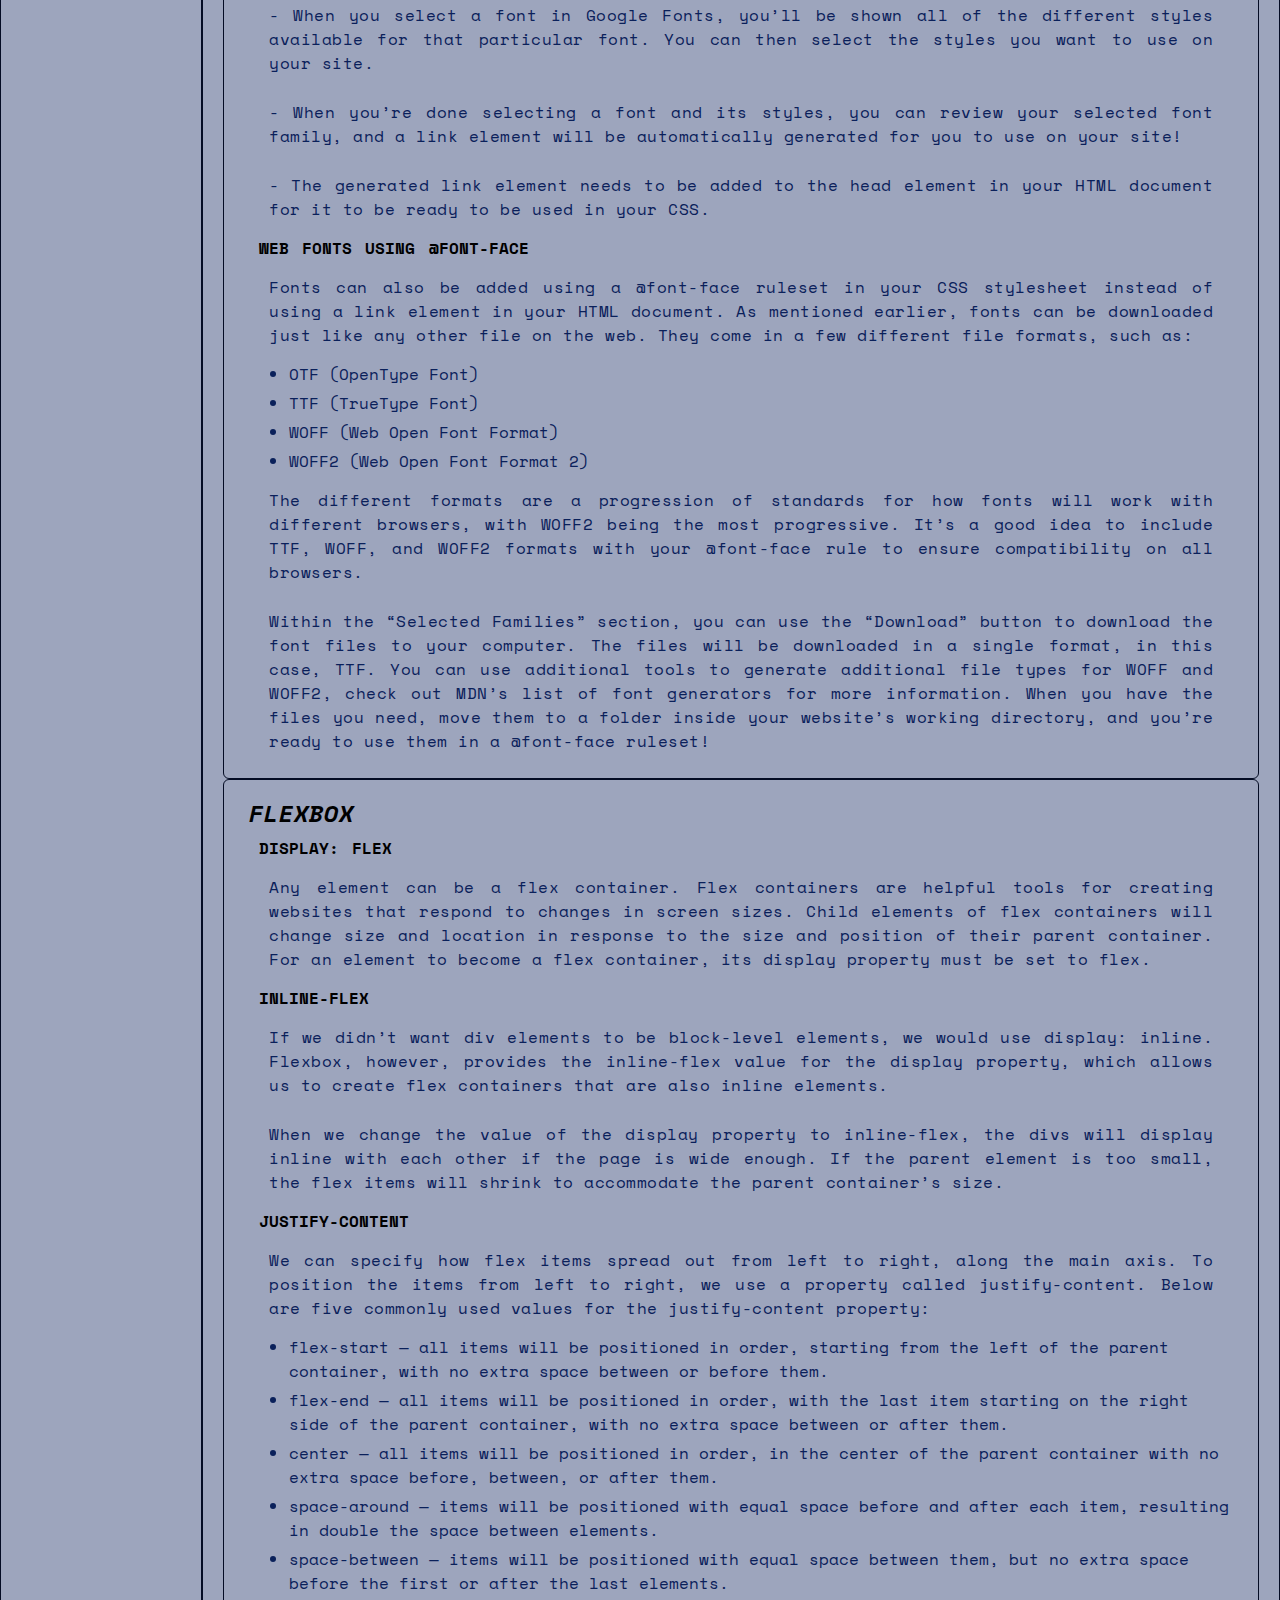
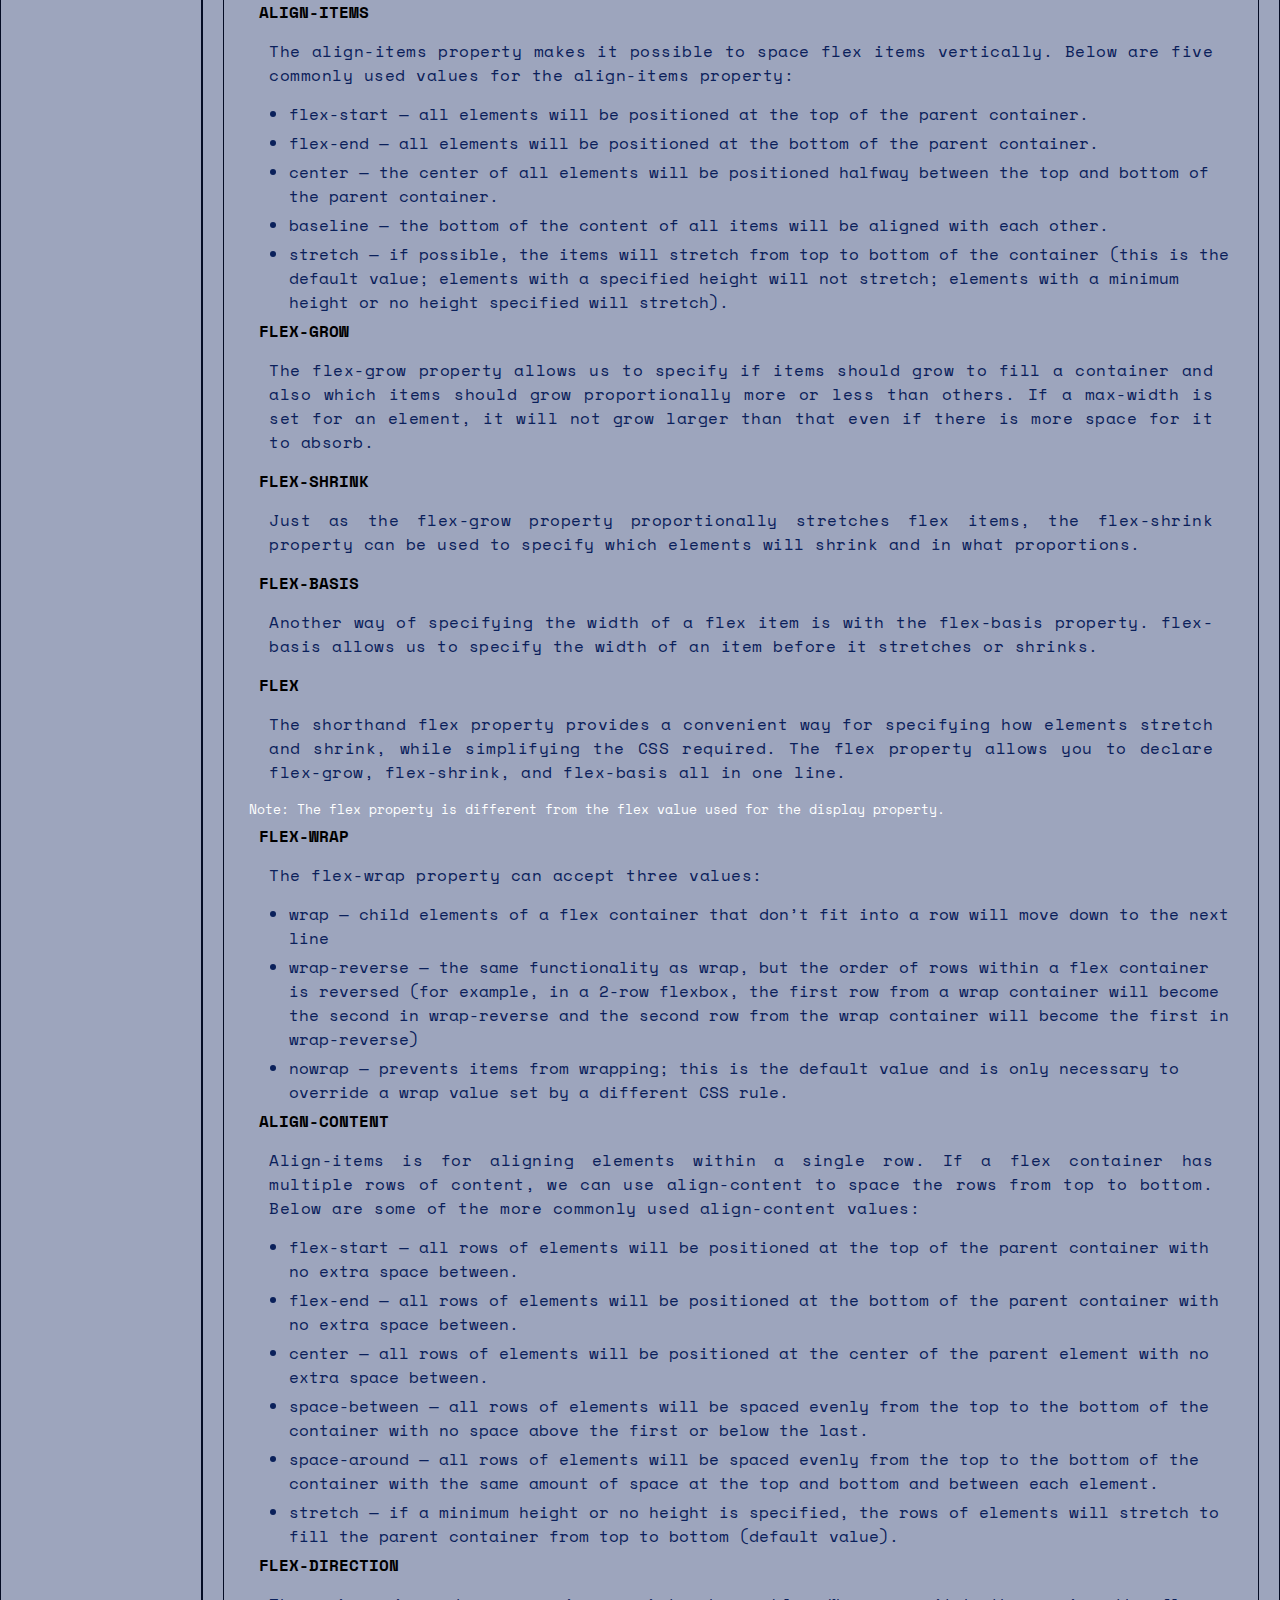
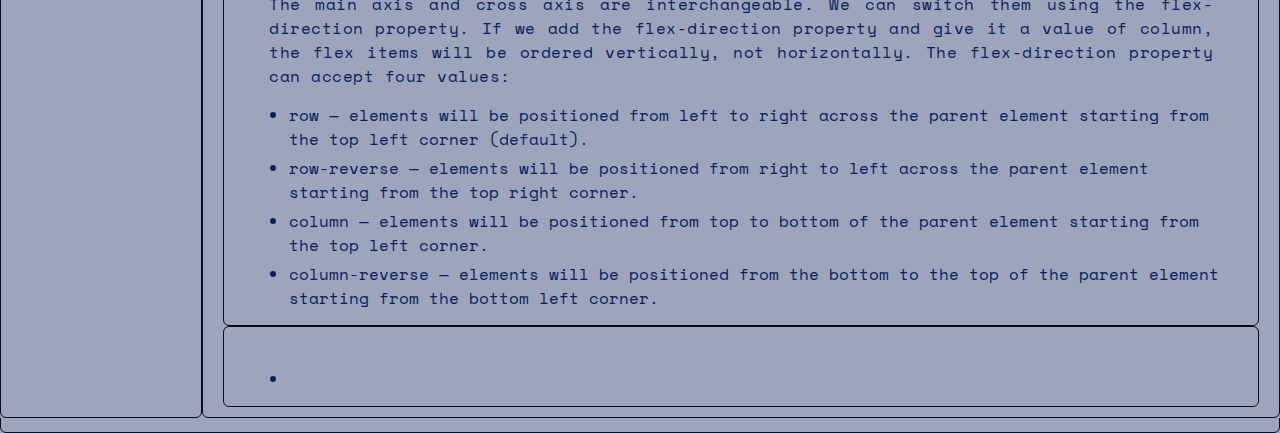
==== commit ba656d31: "Flexbox - flex direction" ====
--- a/index2.html
+++ b/index2.html
@@ -873,6 +873,32 @@
             bottom (default value).
           </li>
           </ul>
+          <h4>flex-direction</h4>
+          <p>
+            The main axis and cross axis are interchangeable. We can switch
+            them using the flex-direction property. If we add the
+            flex-direction property and give it a value of column, the flex
+            items will be ordered vertically, not horizontally. The
+            flex-direction property can accept four values:
+          </p>
+          <ul>
+          <li>
+            row — elements will be positioned from left to right across the
+            parent element starting from the top left corner (default).
+          </li>
+          <li>
+            row-reverse — elements will be positioned from right to left across
+            the parent element starting from the top right corner.
+          </li>
+          <li>
+            column — elements will be positioned from top to bottom of the
+            parent element starting from the top left corner.
+          </li>
+          <li>
+            column-reverse — elements will be positioned from the bottom to the
+            top of the parent element starting from the bottom left corner.
+          </li>
+          </ul>
         </article>
         <article>
           <h2></h2>
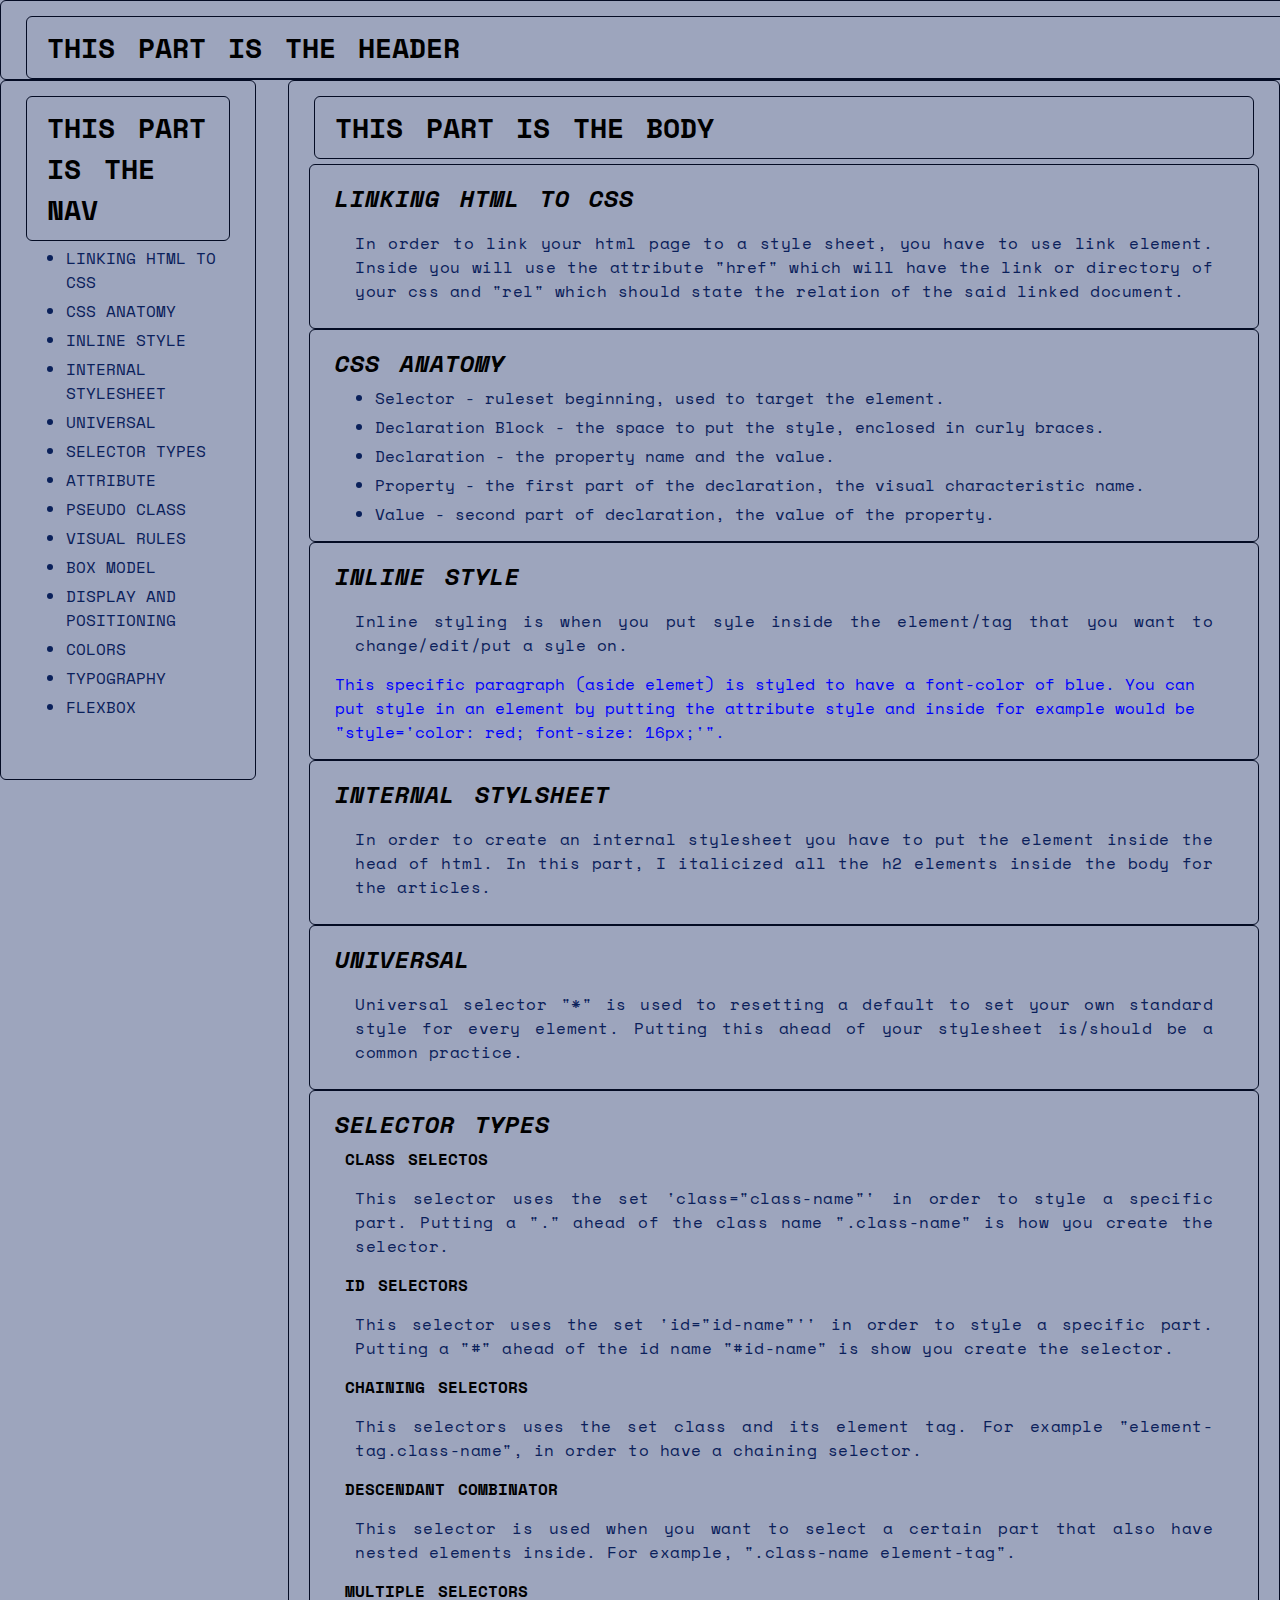
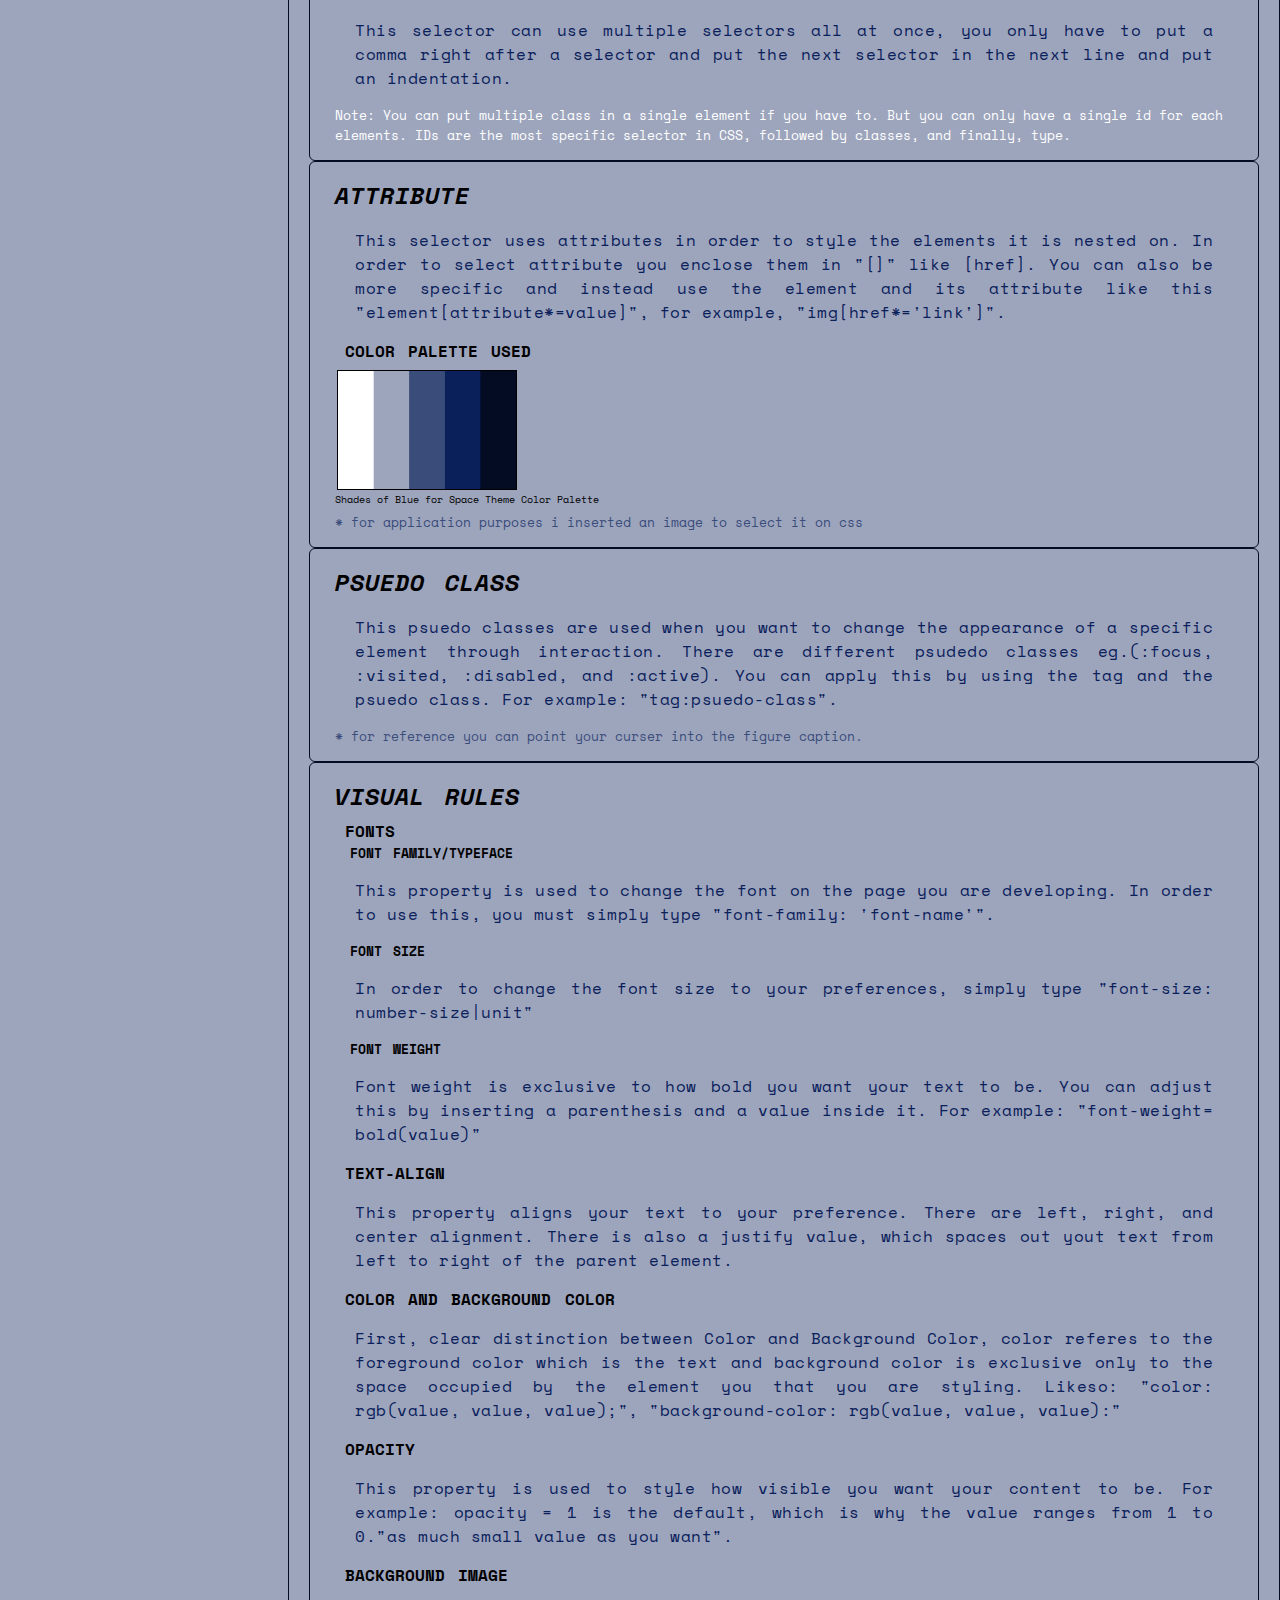
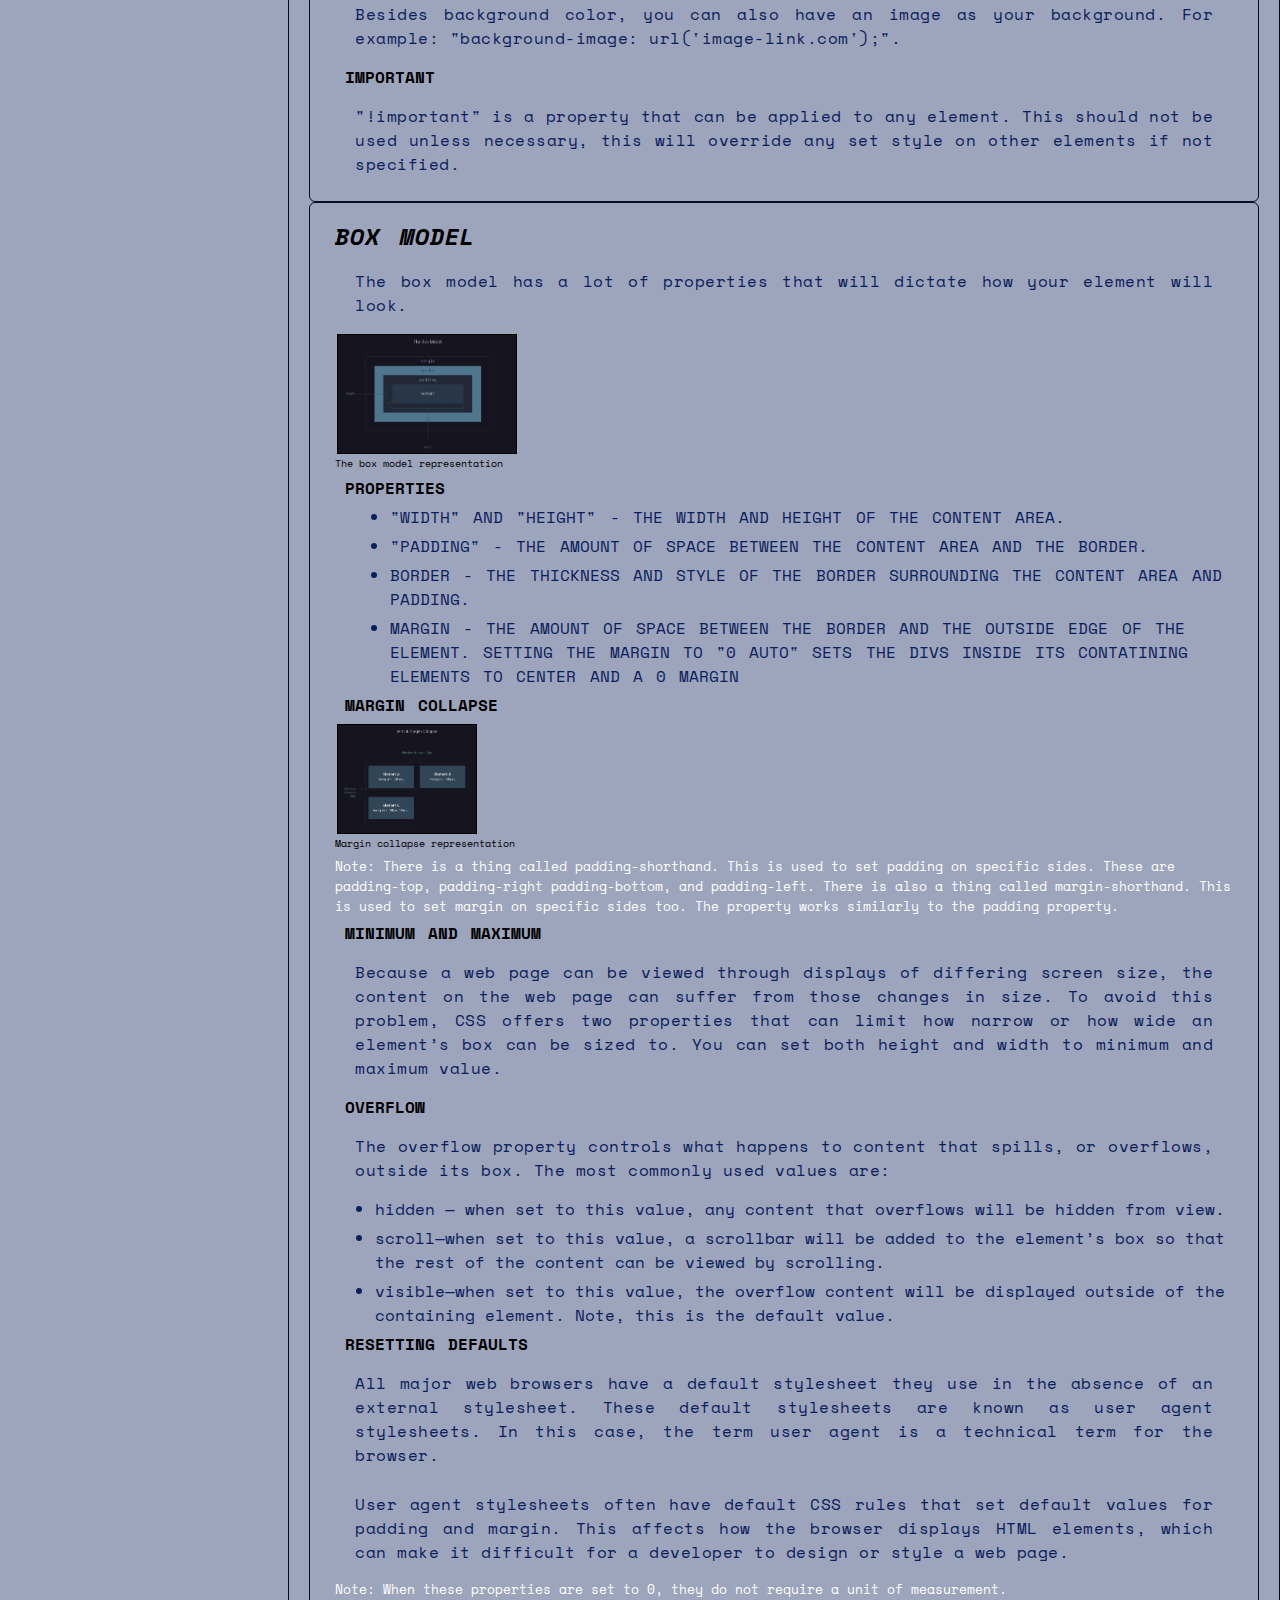
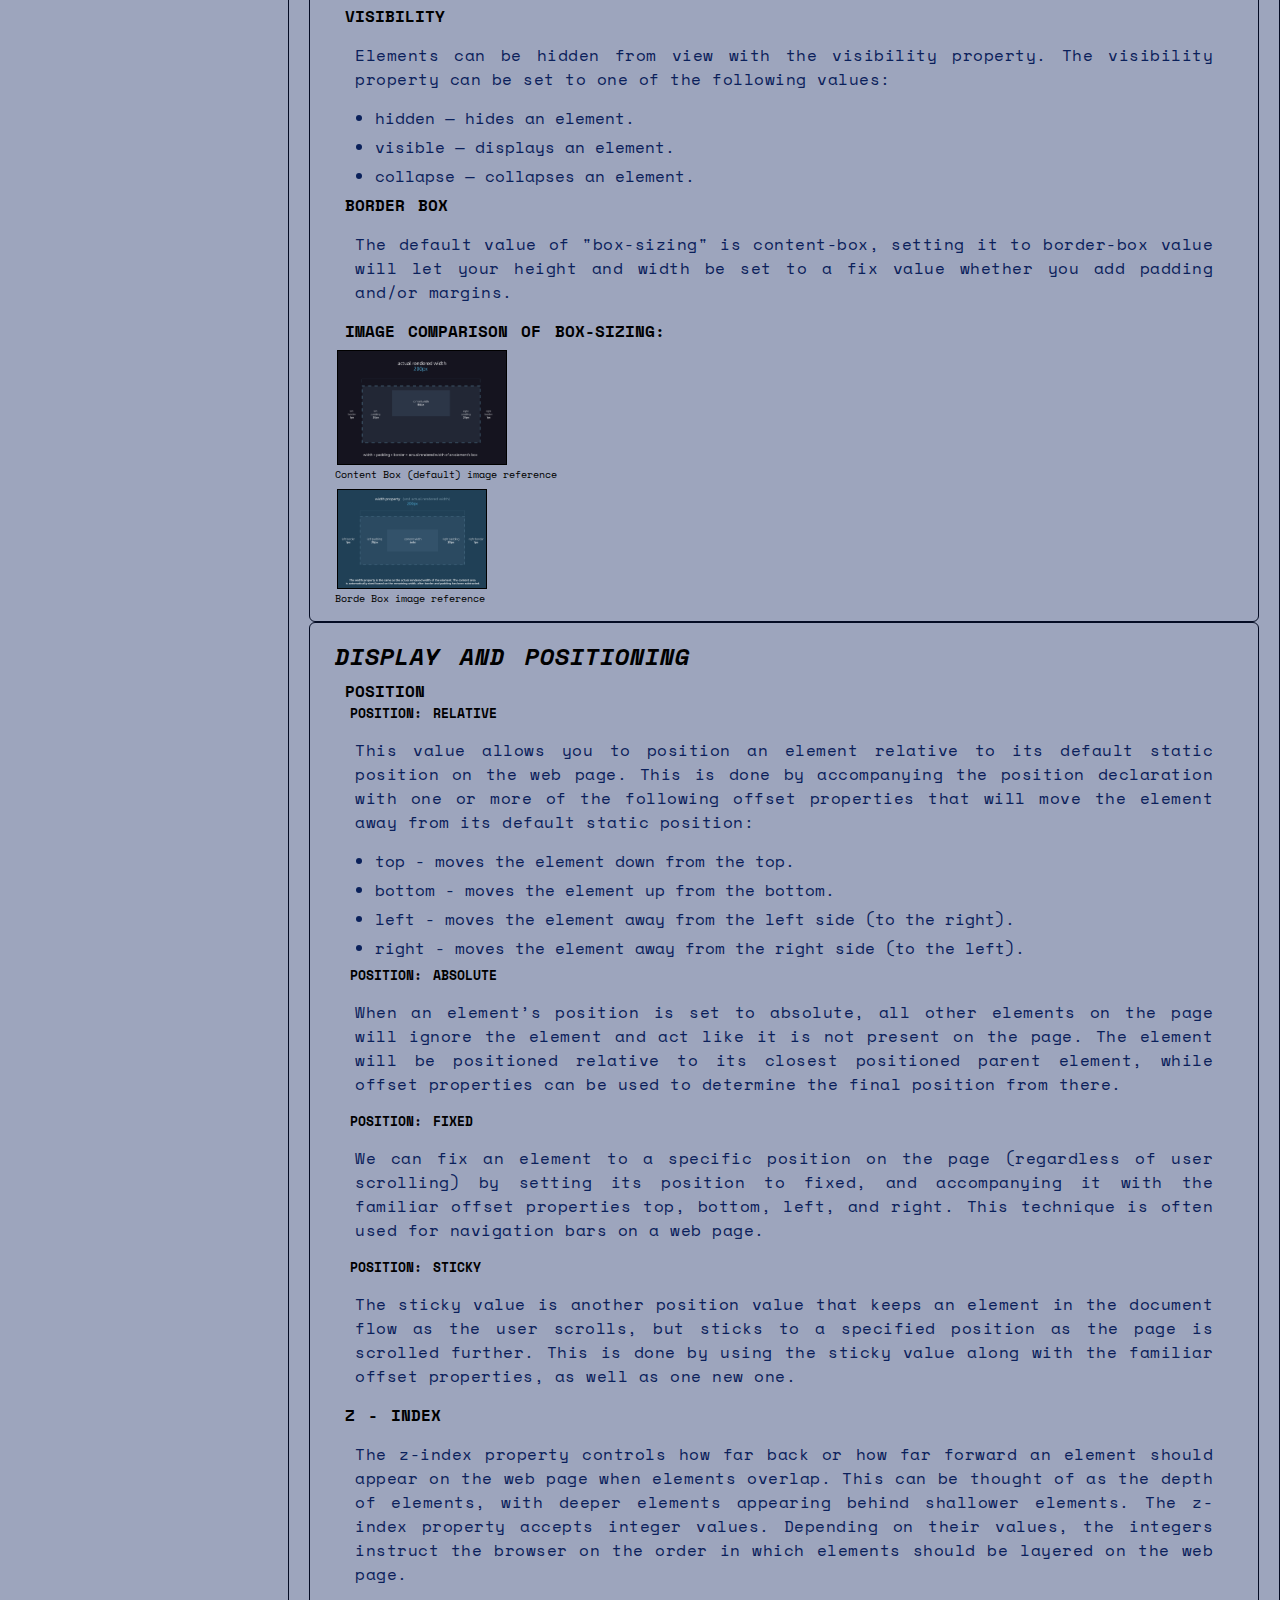
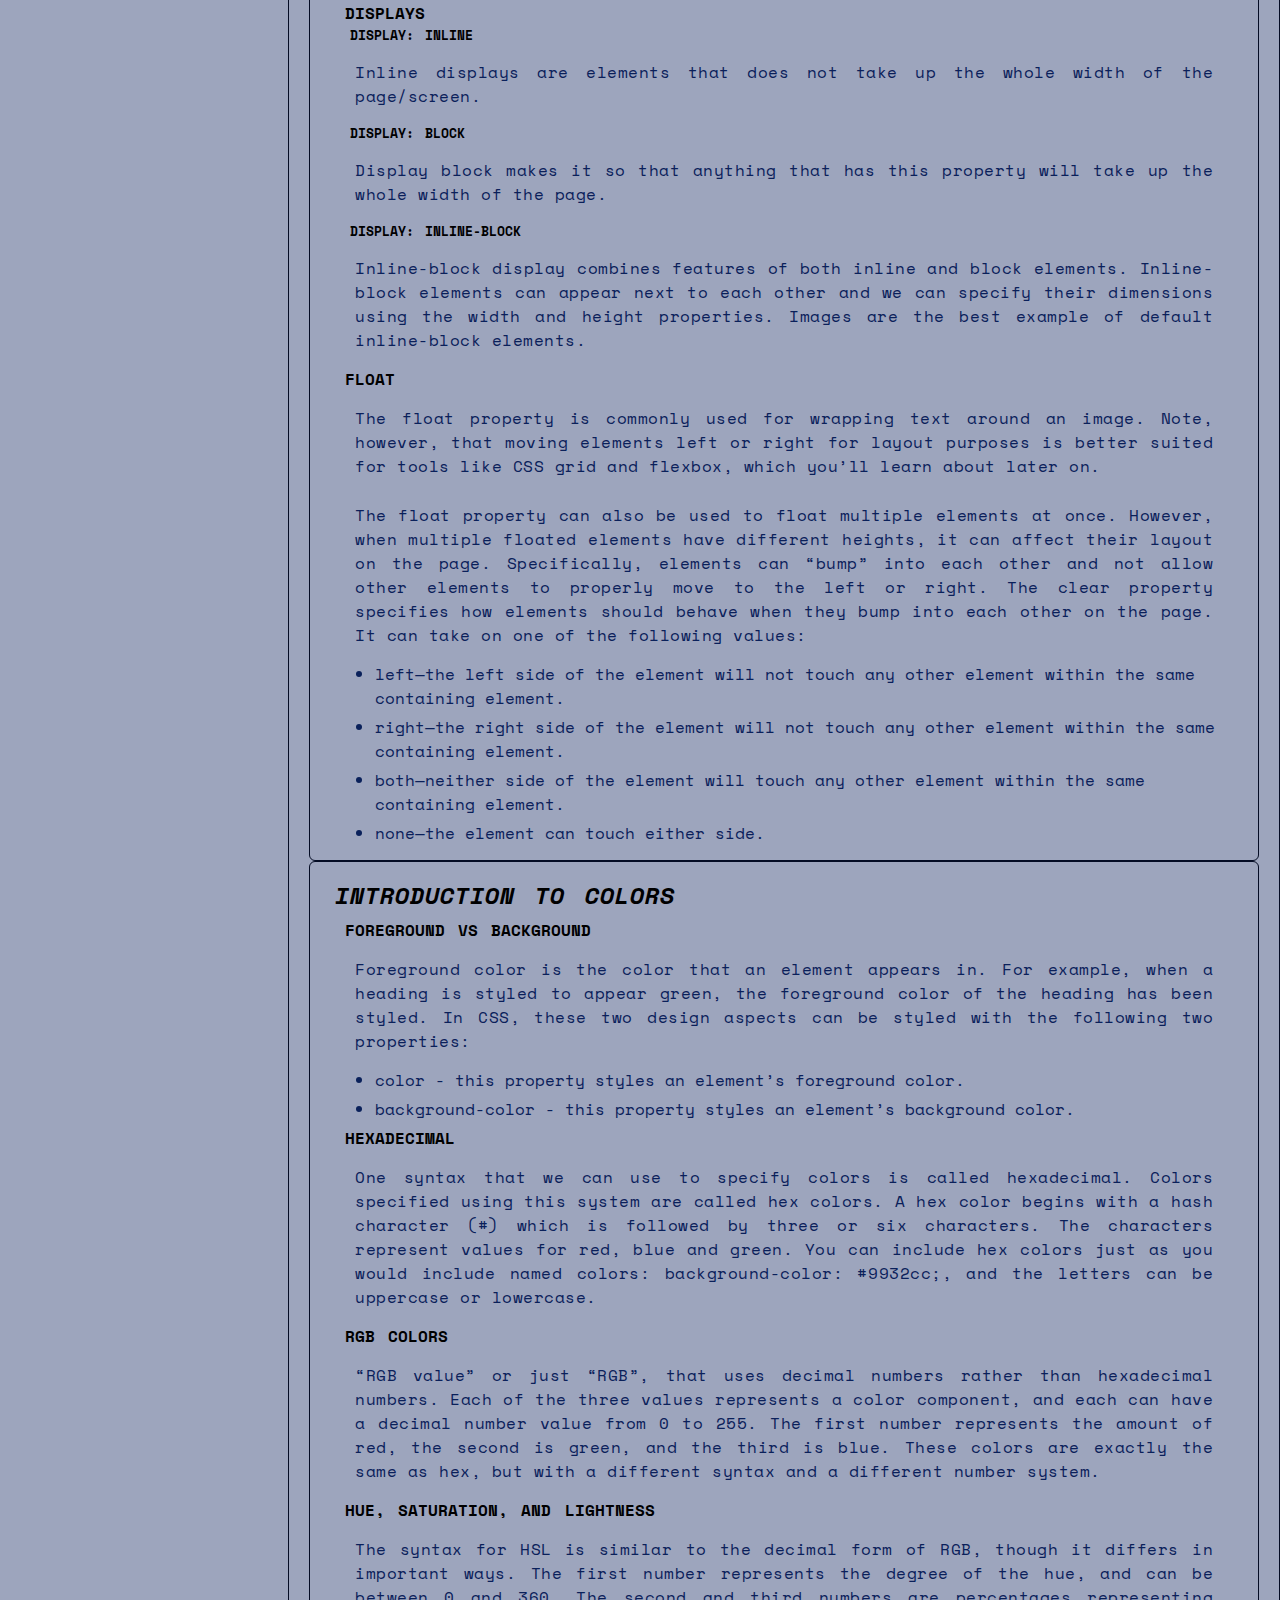
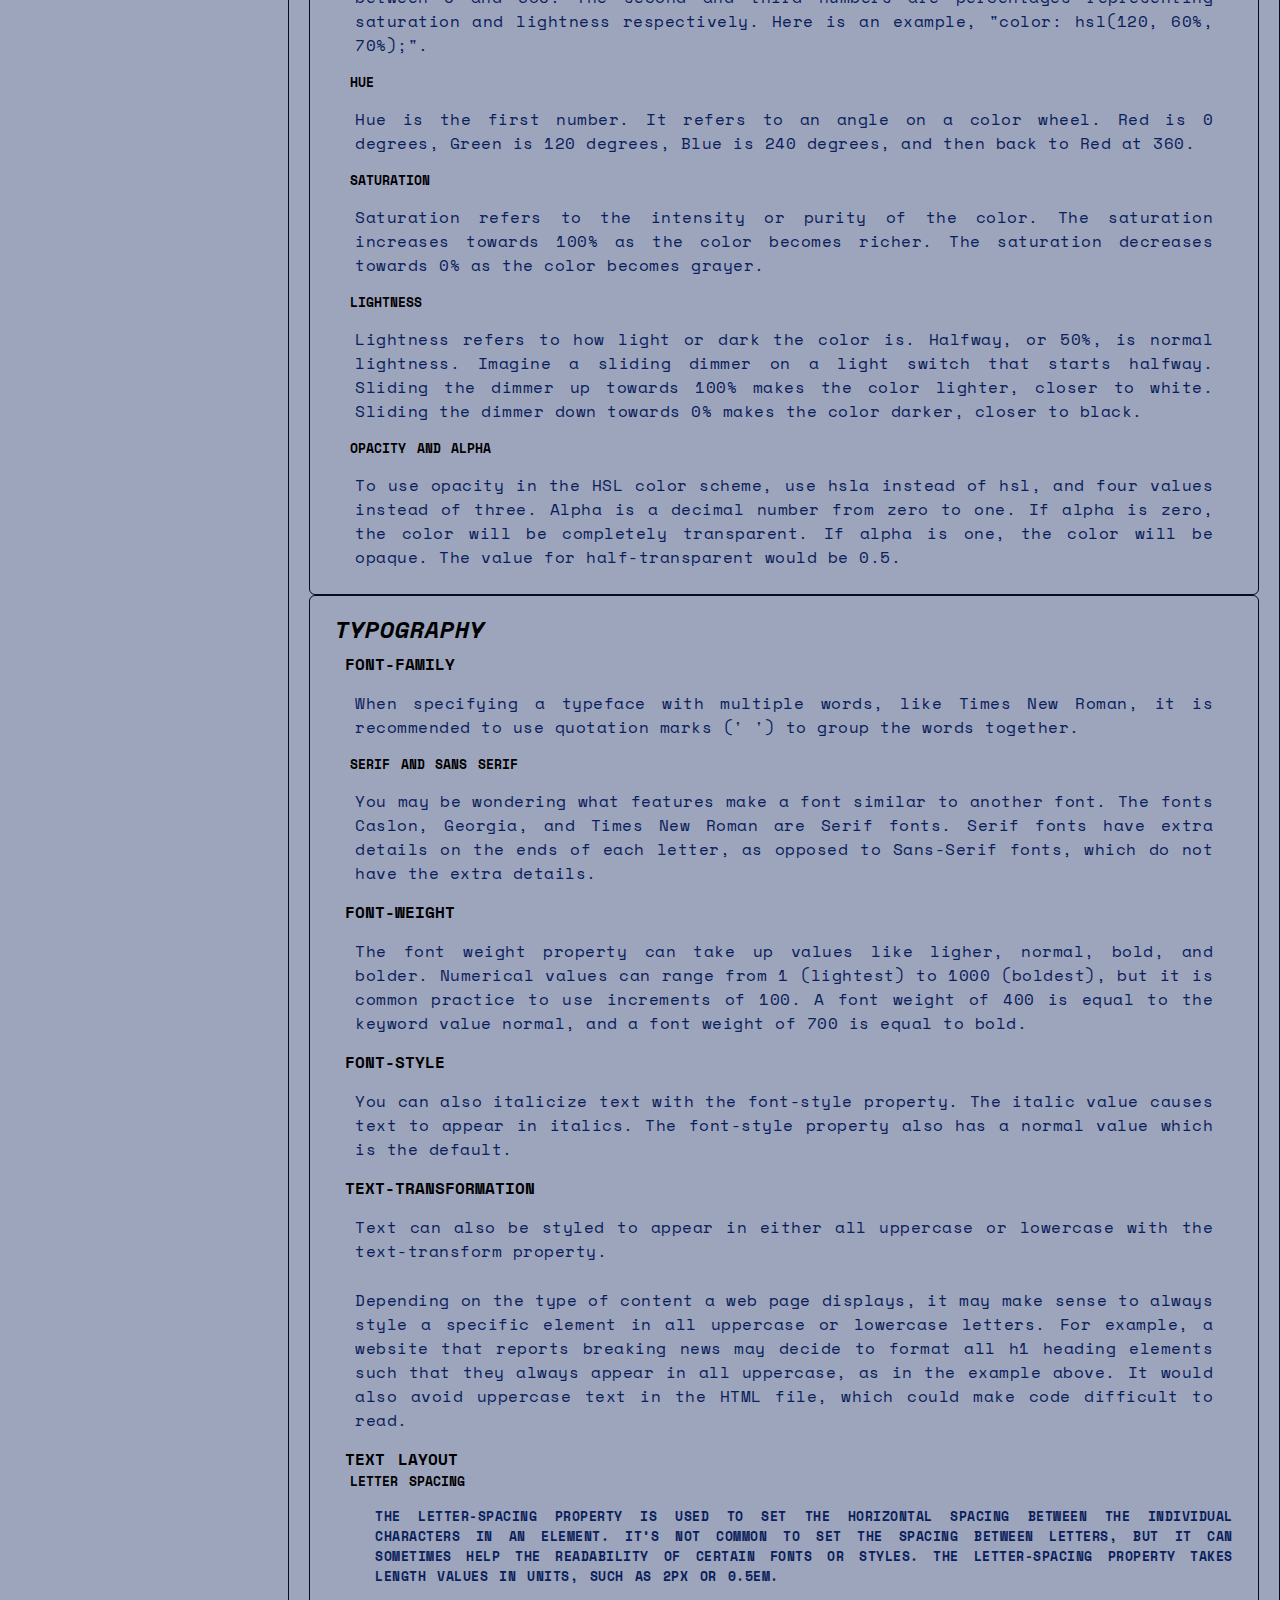
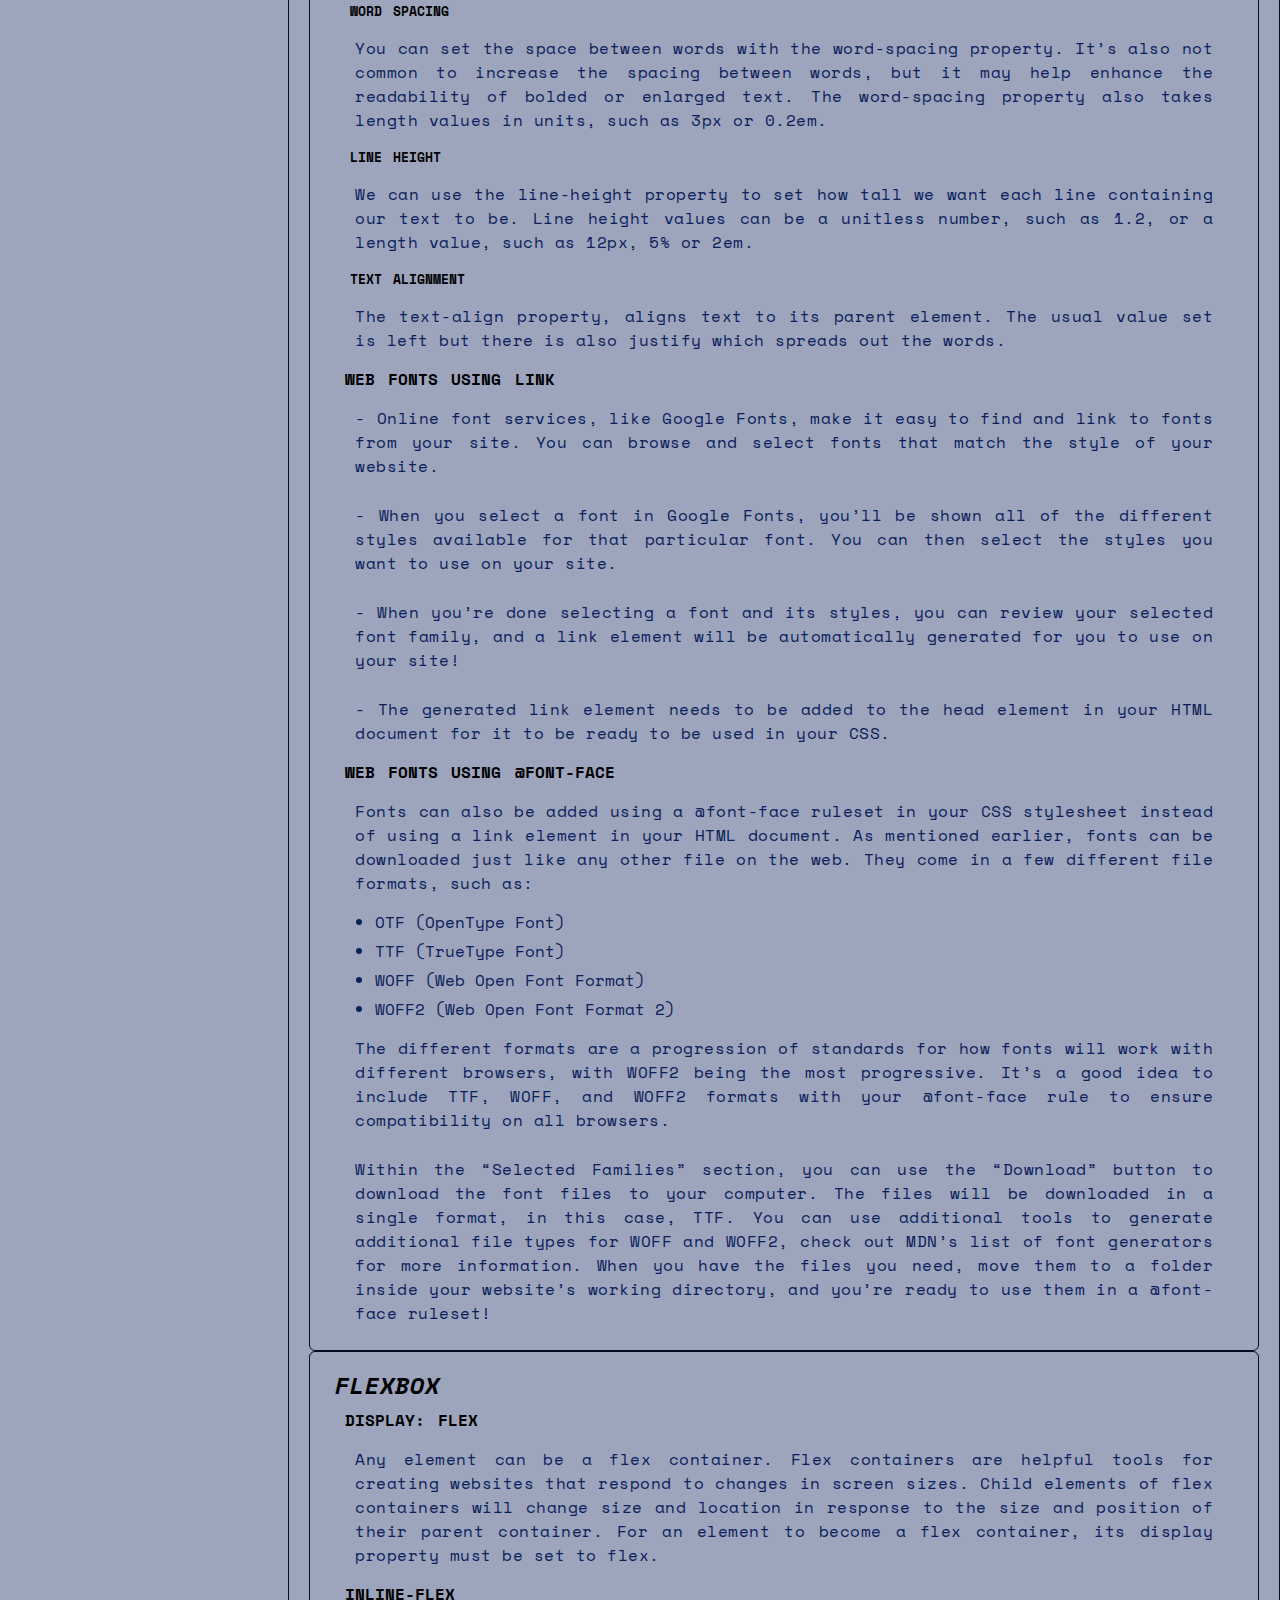
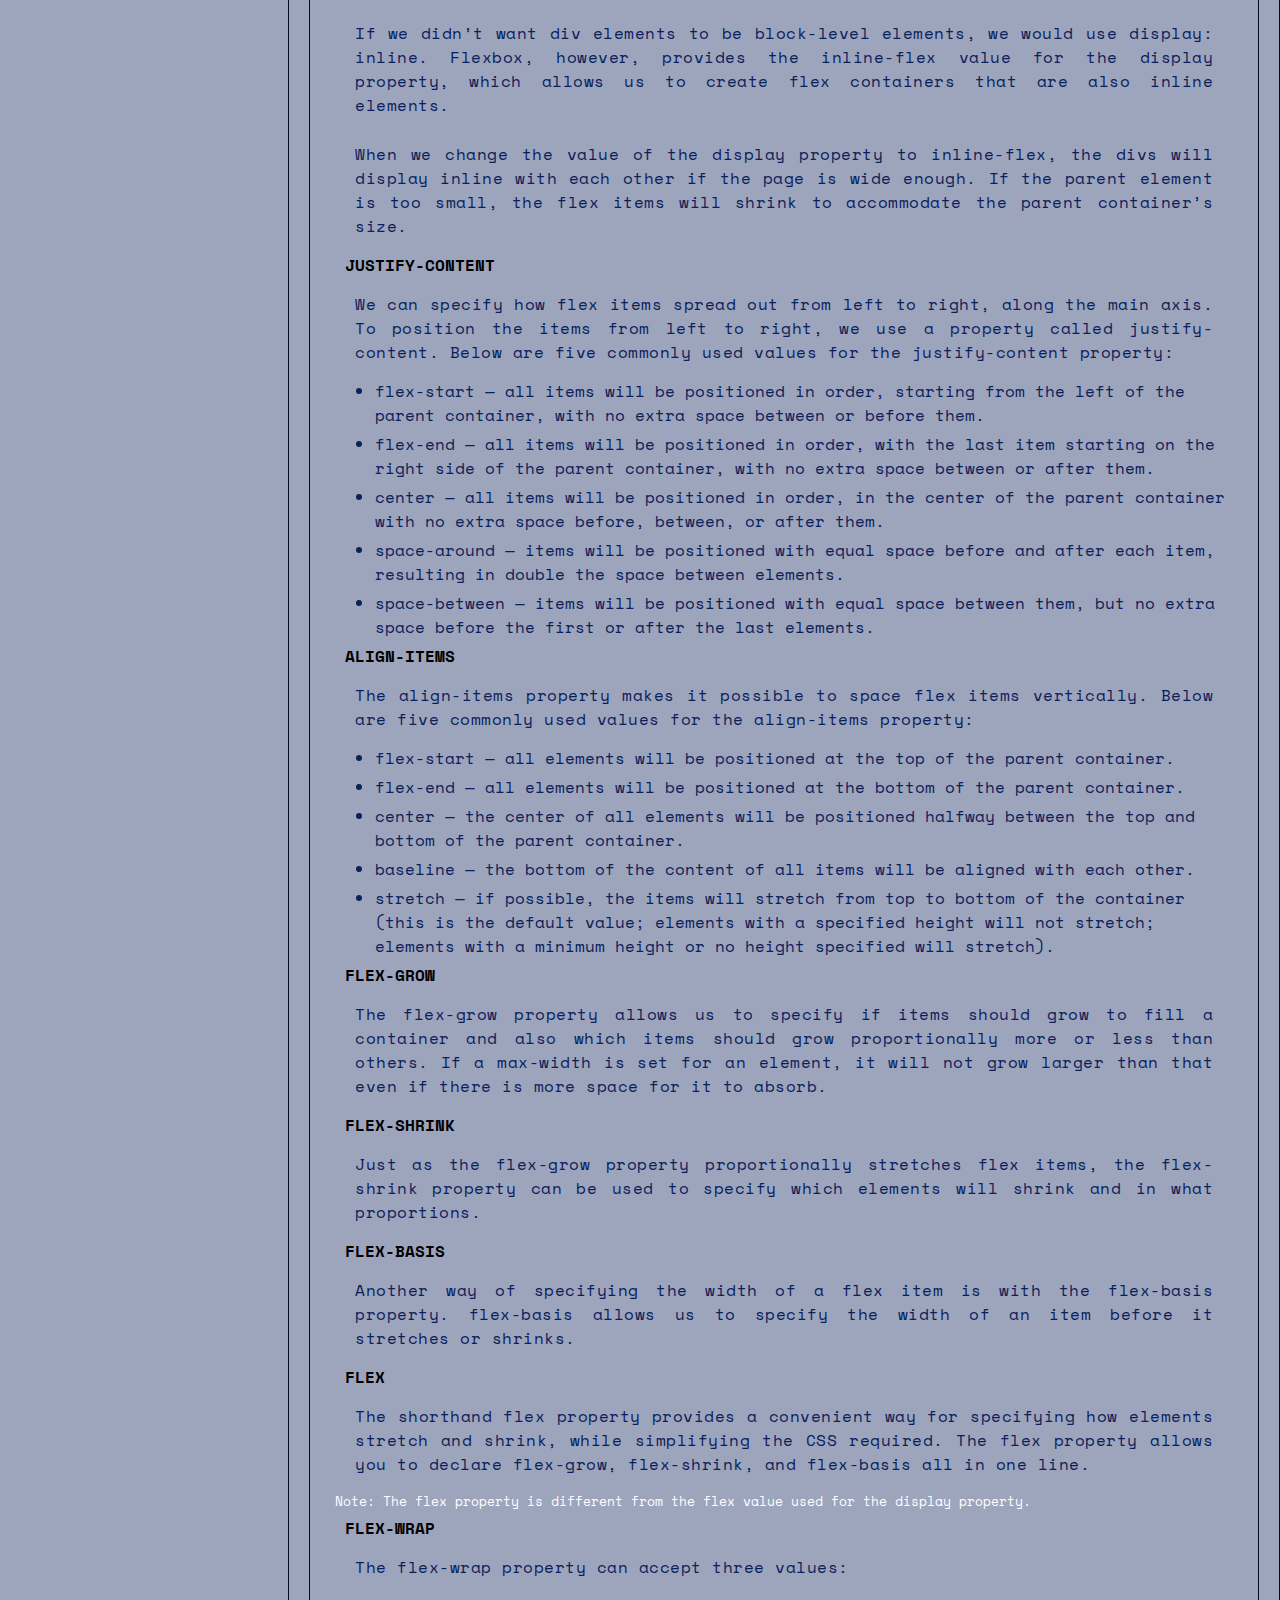
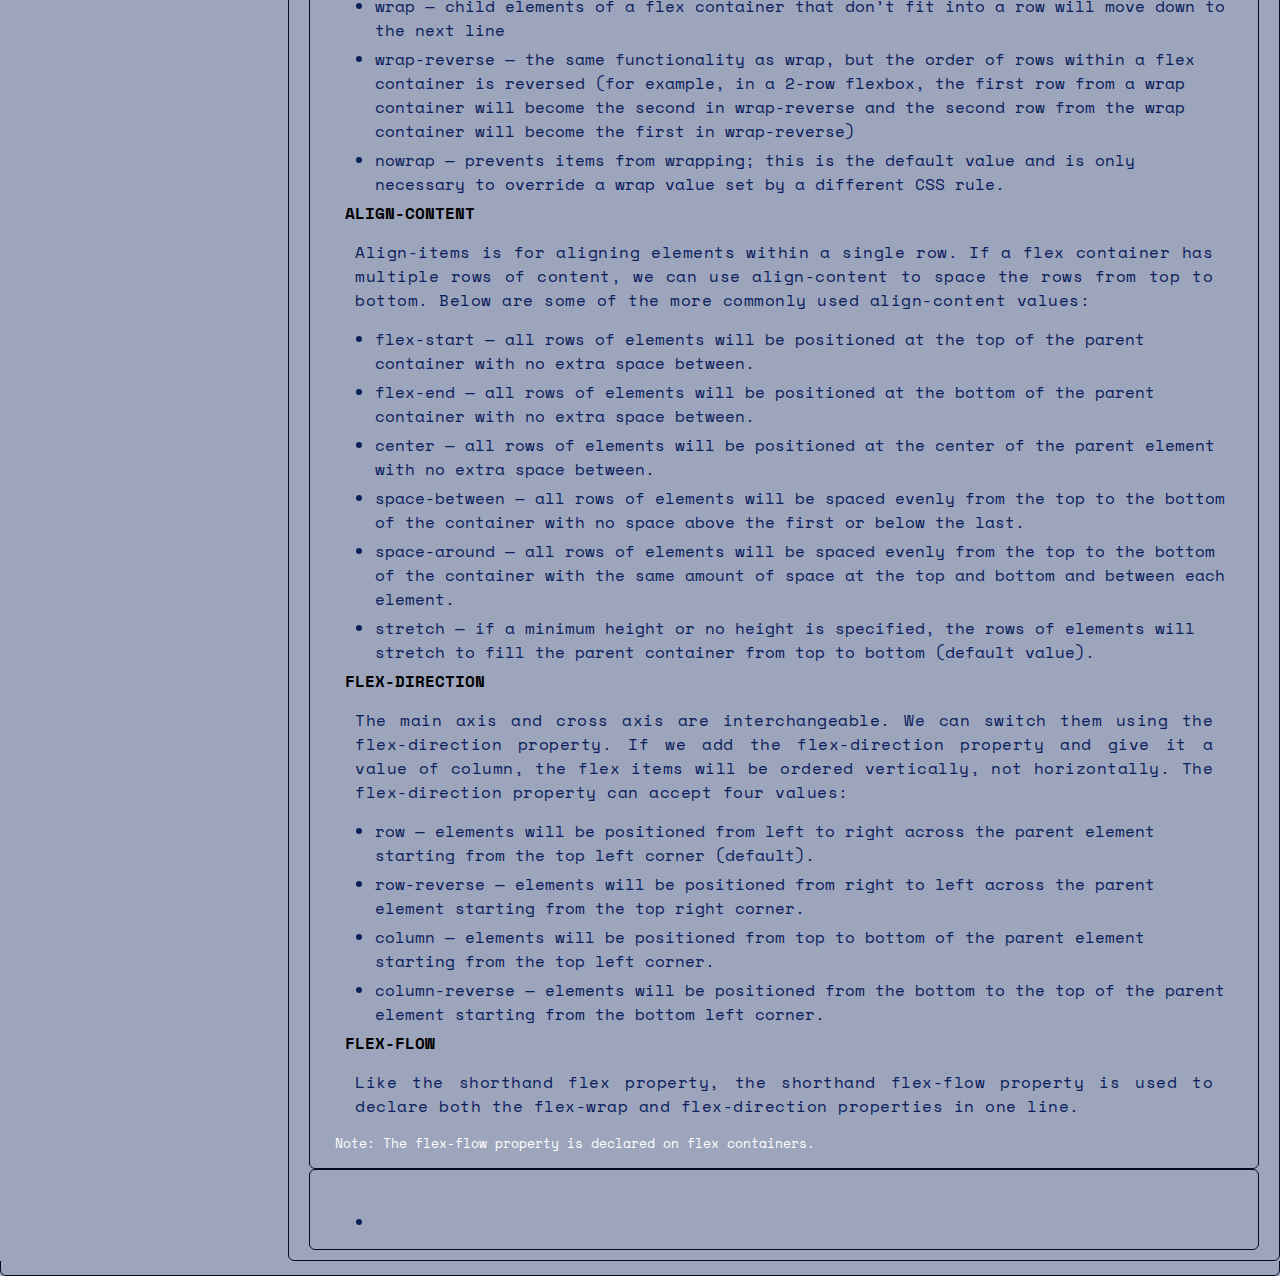
==== commit 0233f513: "Flexbox - flex flow, also fixed position of nav" ====
--- a/index2.html
+++ b/index2.html
@@ -899,6 +899,15 @@
             top of the parent element starting from the bottom left corner.
           </li>
           </ul>
+          <h4>flex-flow</h4>
+          <p>
+            Like the shorthand flex property, the shorthand flex-flow property
+            is used to declare both the flex-wrap and flex-direction properties
+            in one line.
+          </p>
+          <aside class="article-notes">
+            Note: The flex-flow property is declared on flex containers.
+          </aside>
         </article>
         <article>
           <h2></h2>
--- a/index2.css
+++ b/index2.css
@@ -21,7 +21,16 @@
   display: inline-flex;
 }
 
-
+.nav_div {
+  position: fixed;
+  width: 20%;
+  height: 700px;
+}
+
+.main_div {
+  width: 80%;
+  margin-left: 288px;
+}
 
 header,
     div,
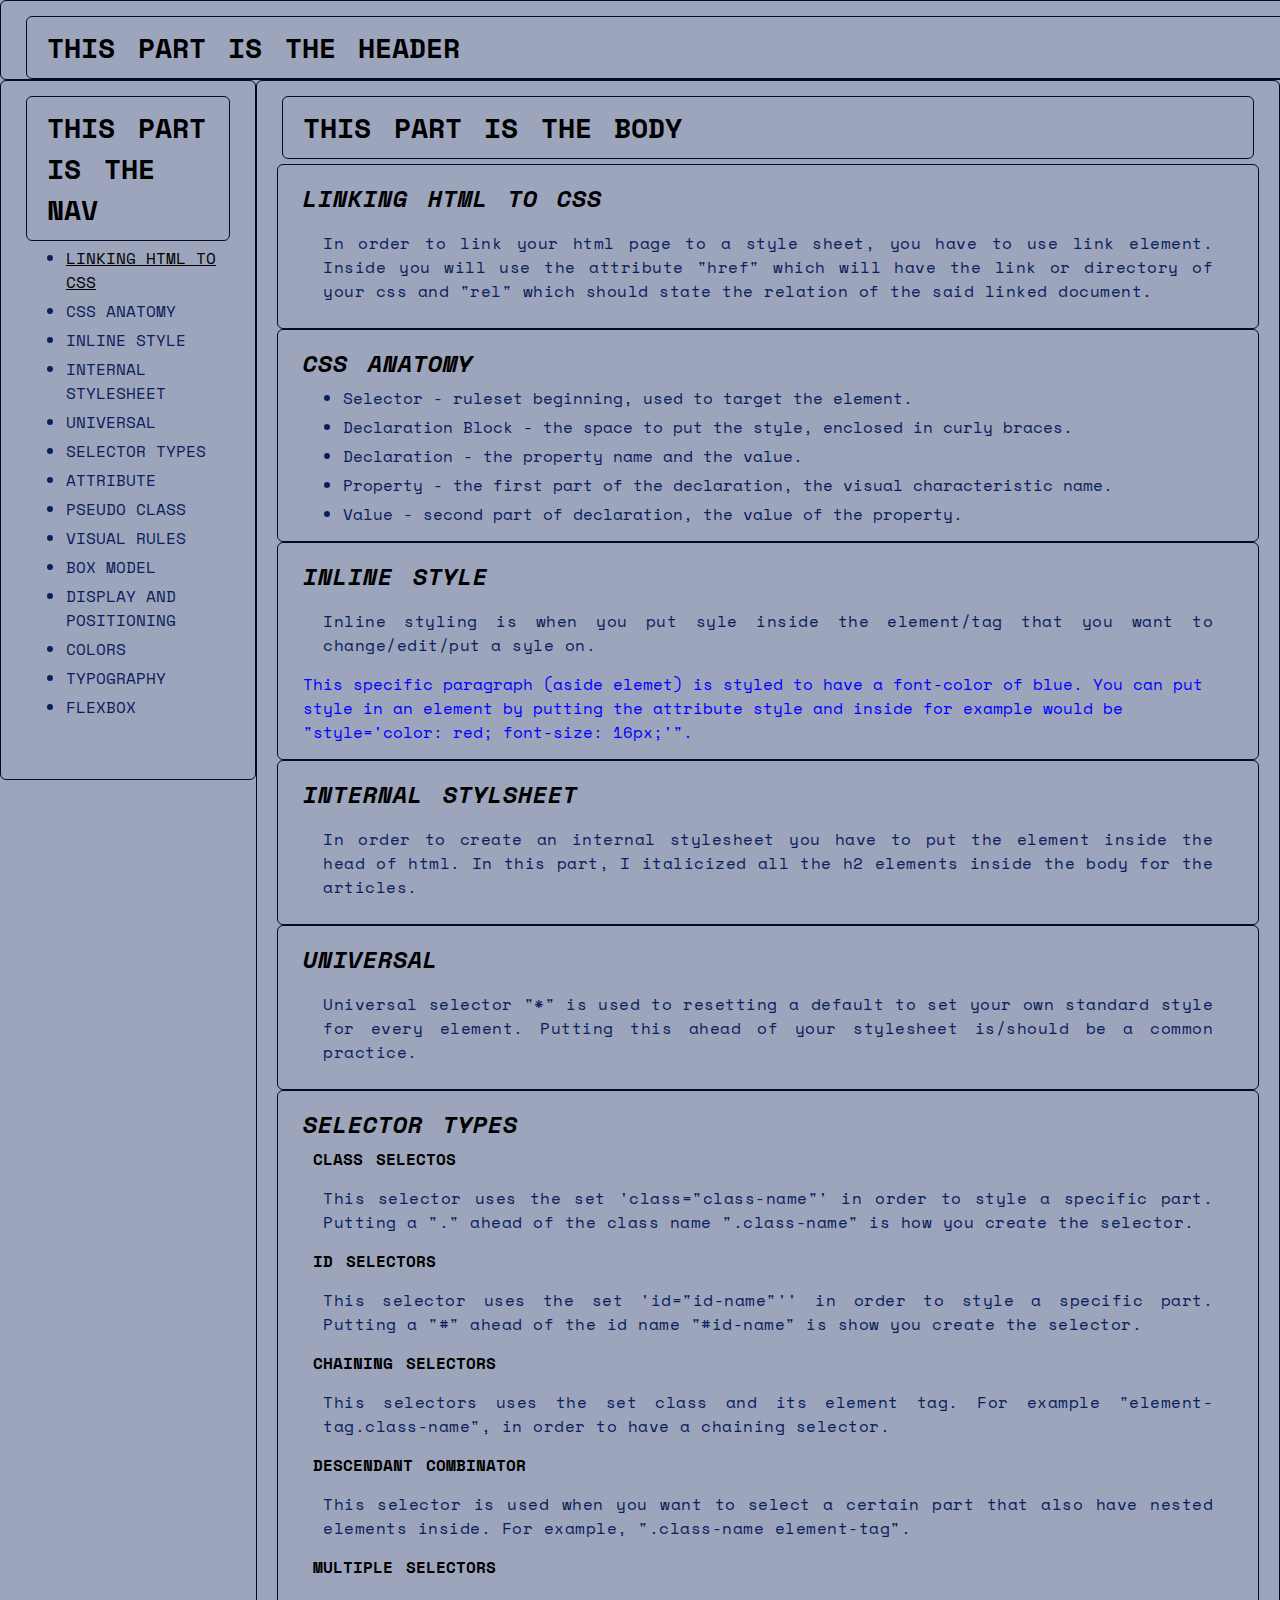
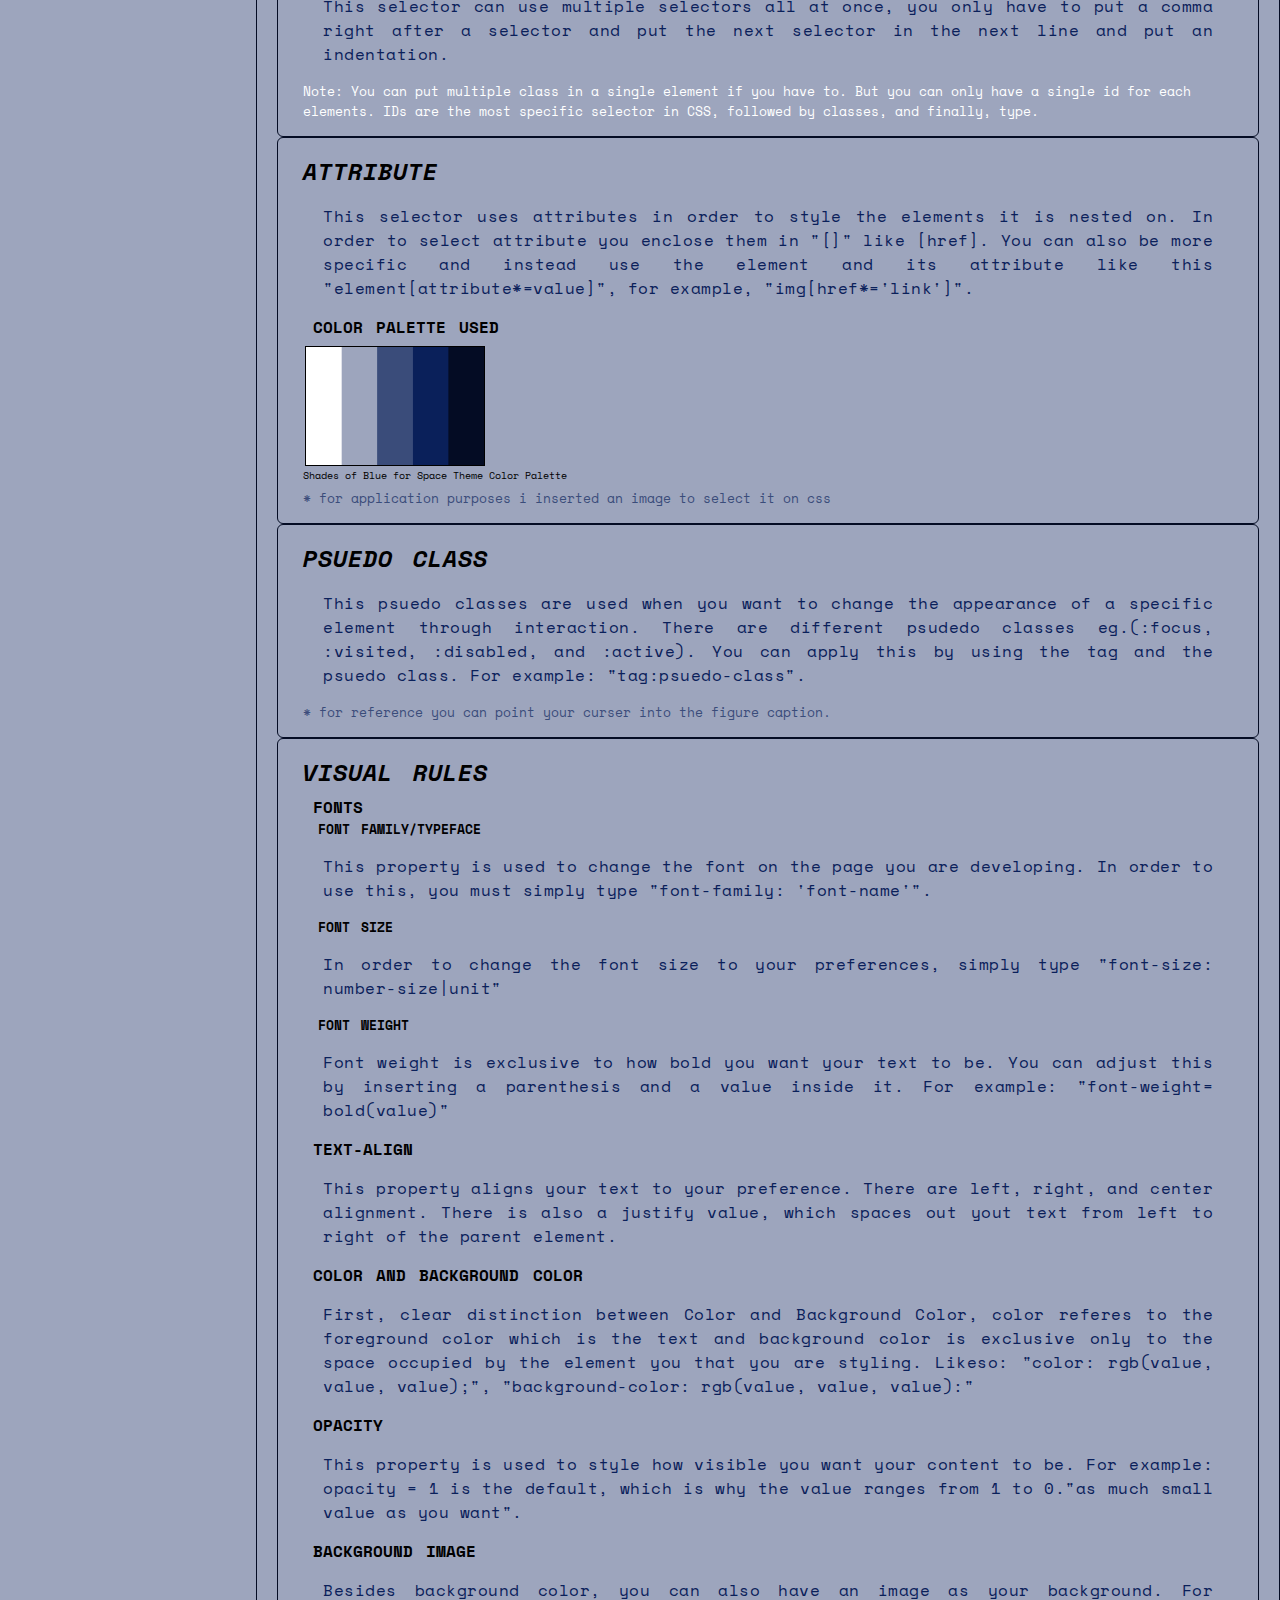
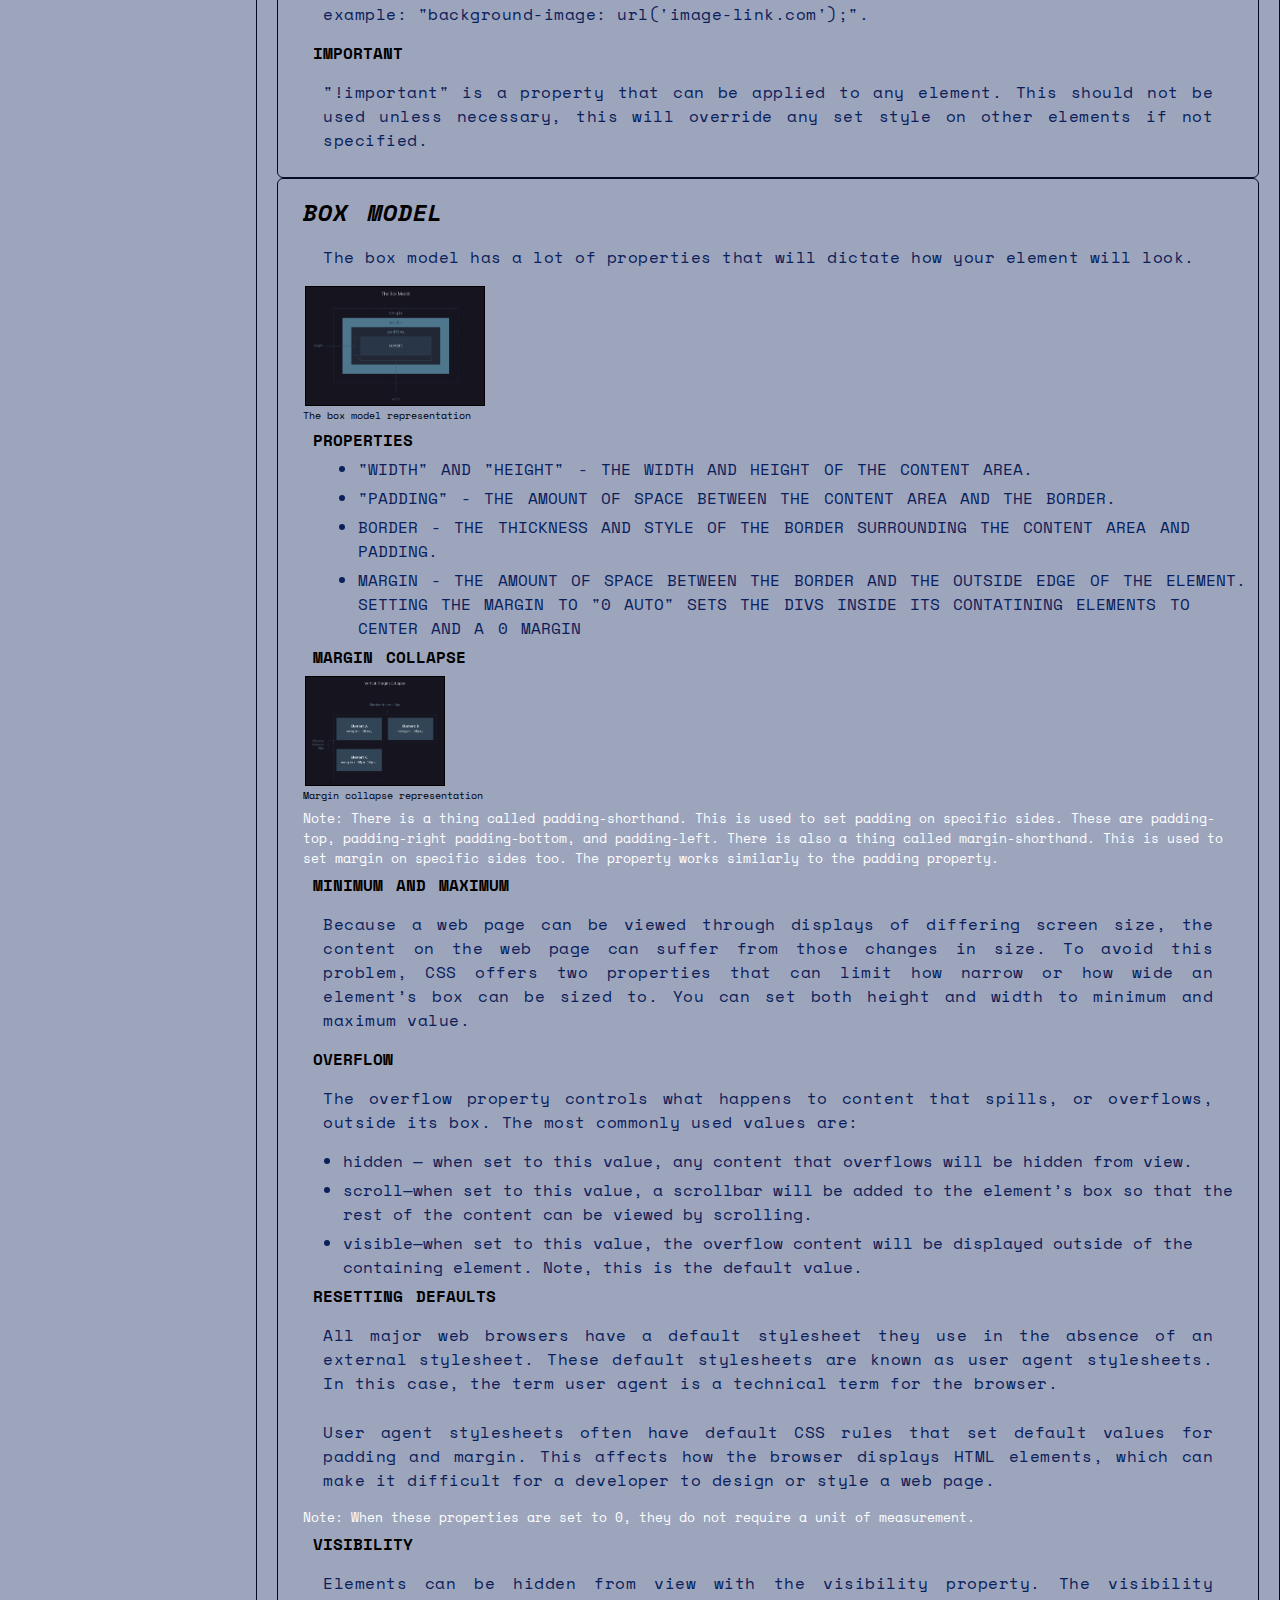
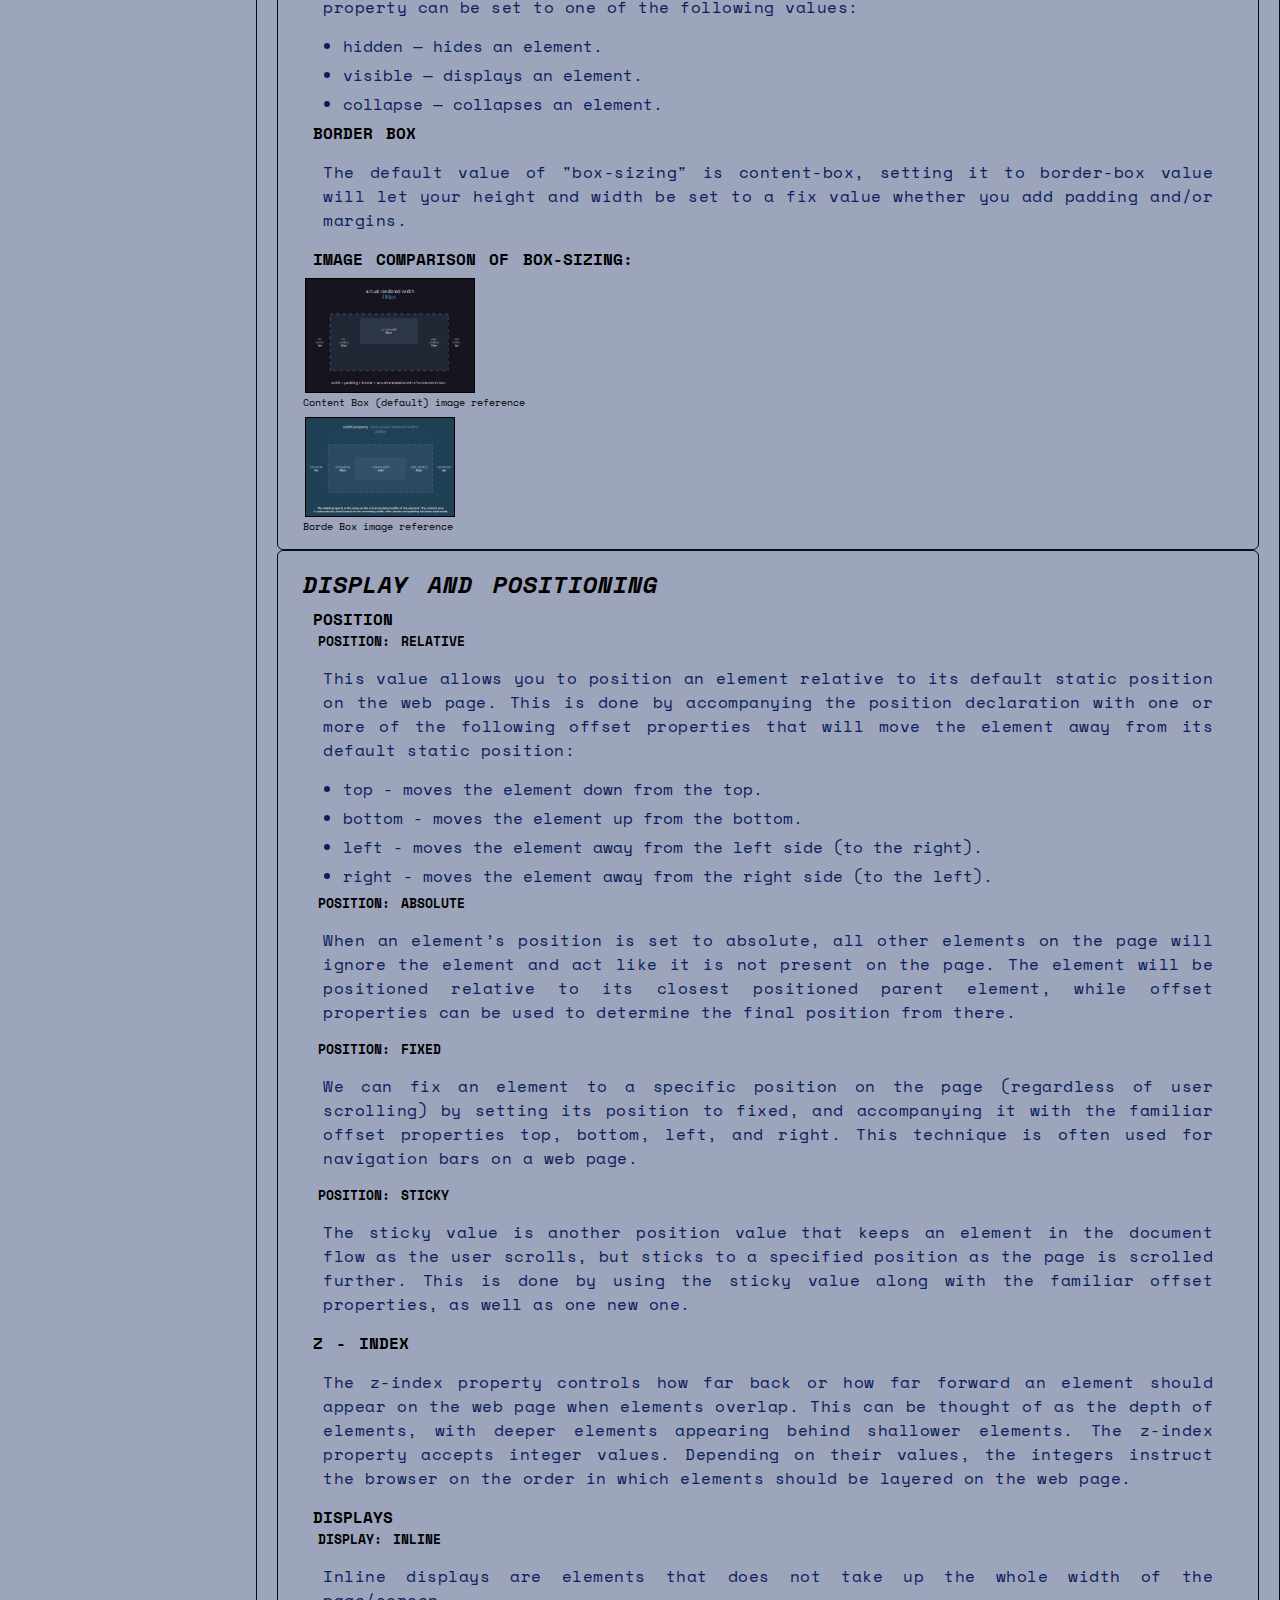
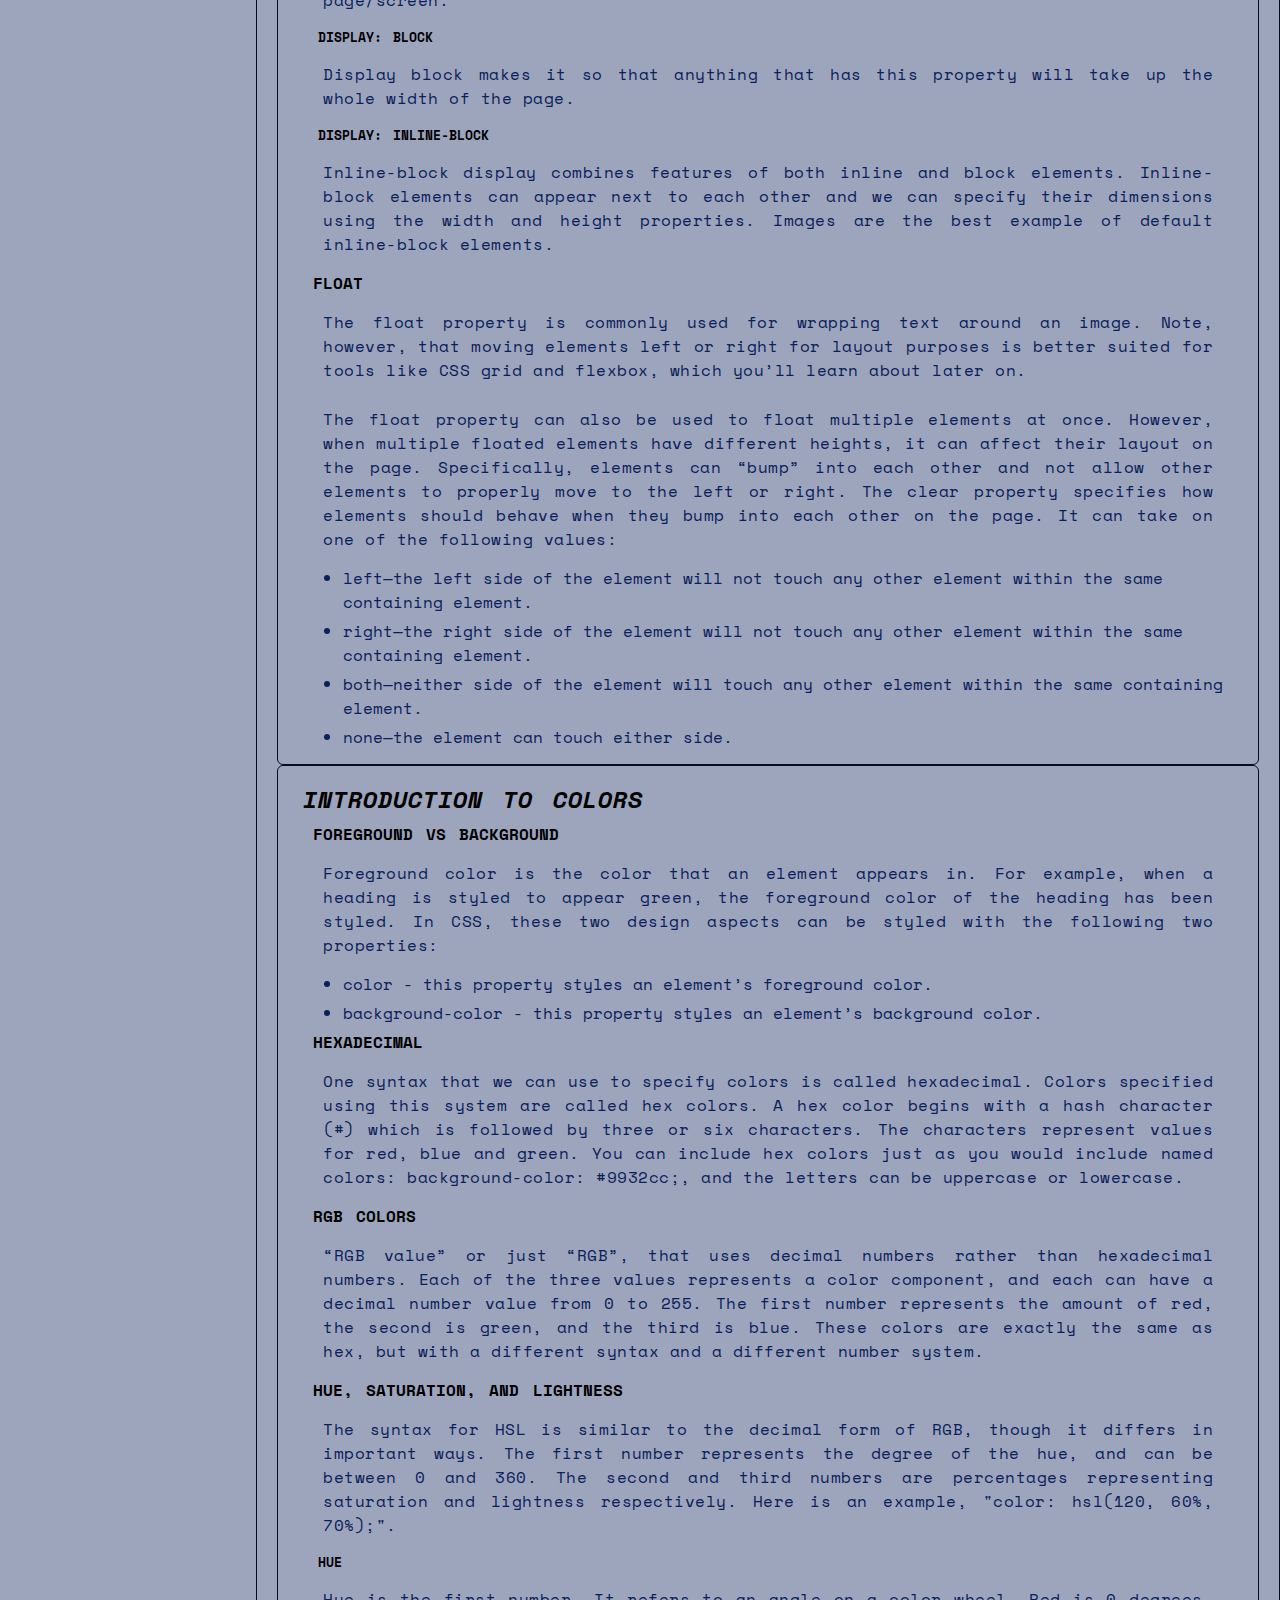
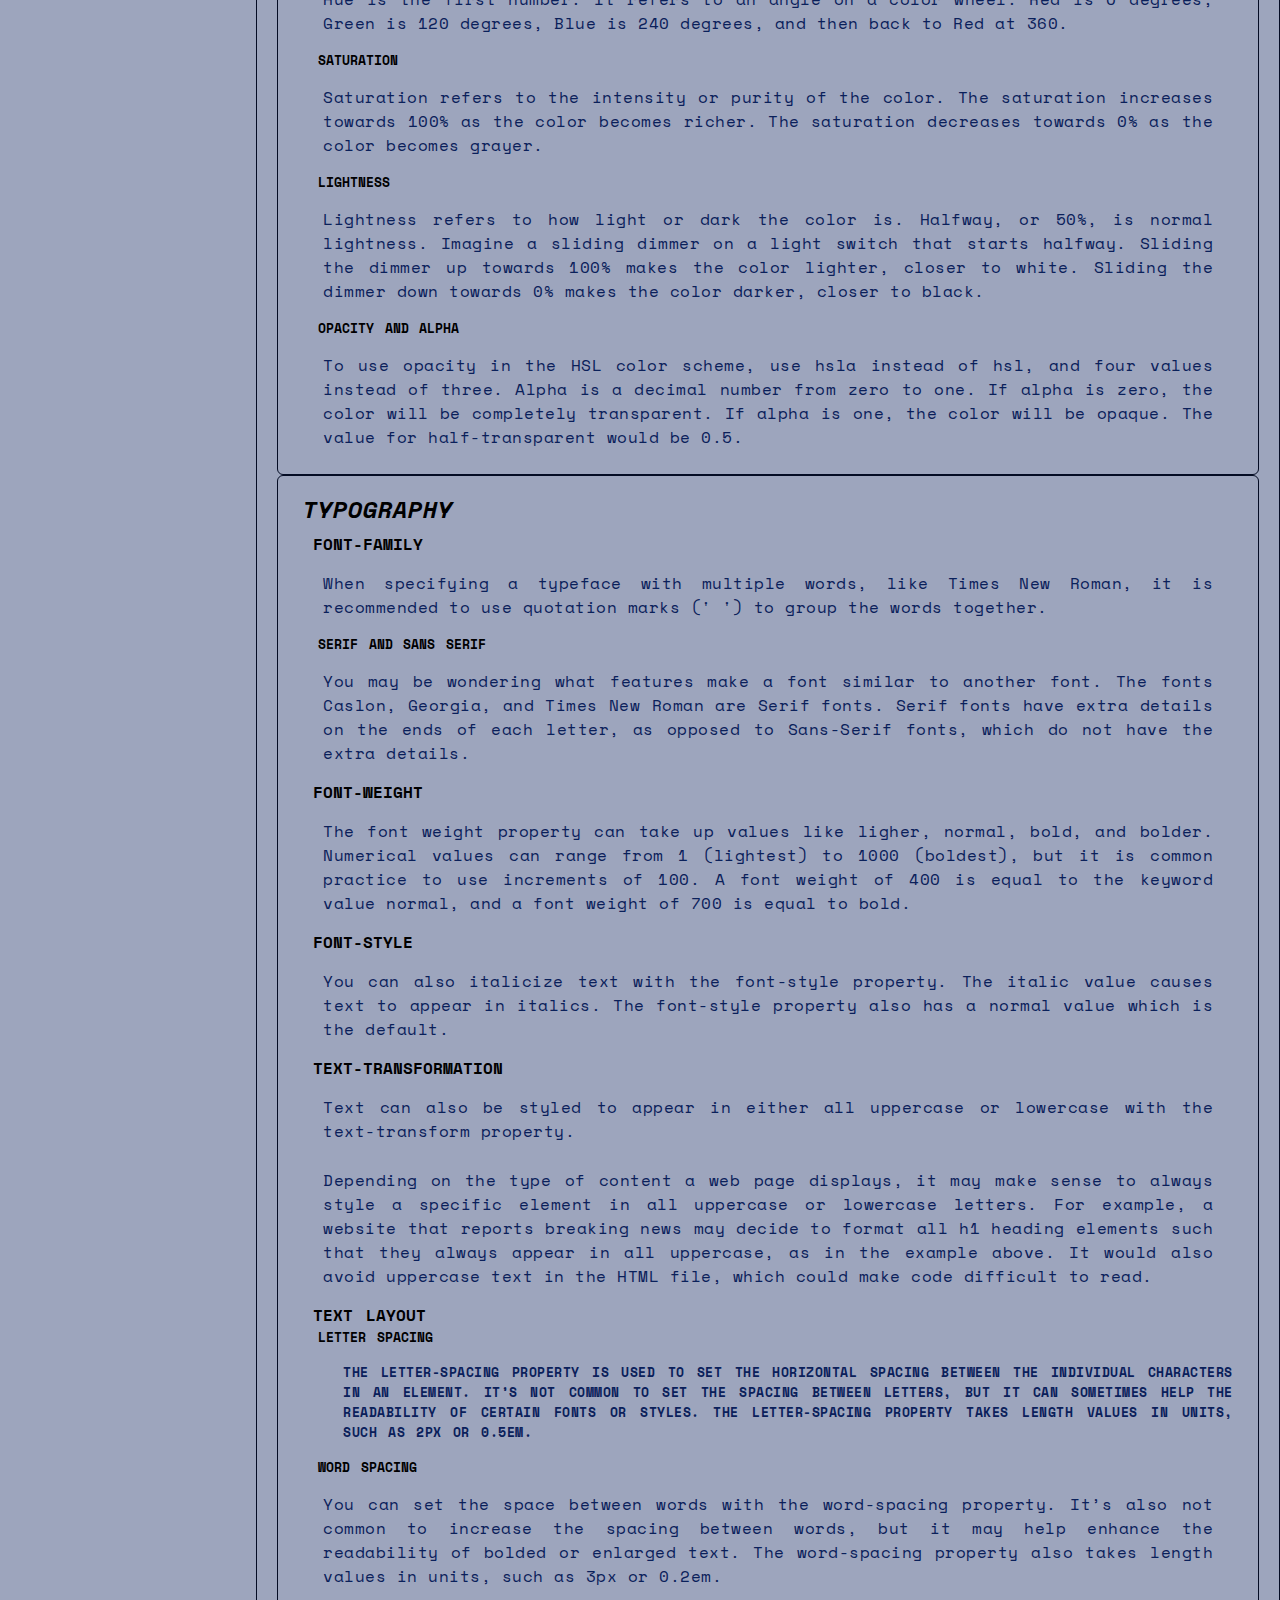
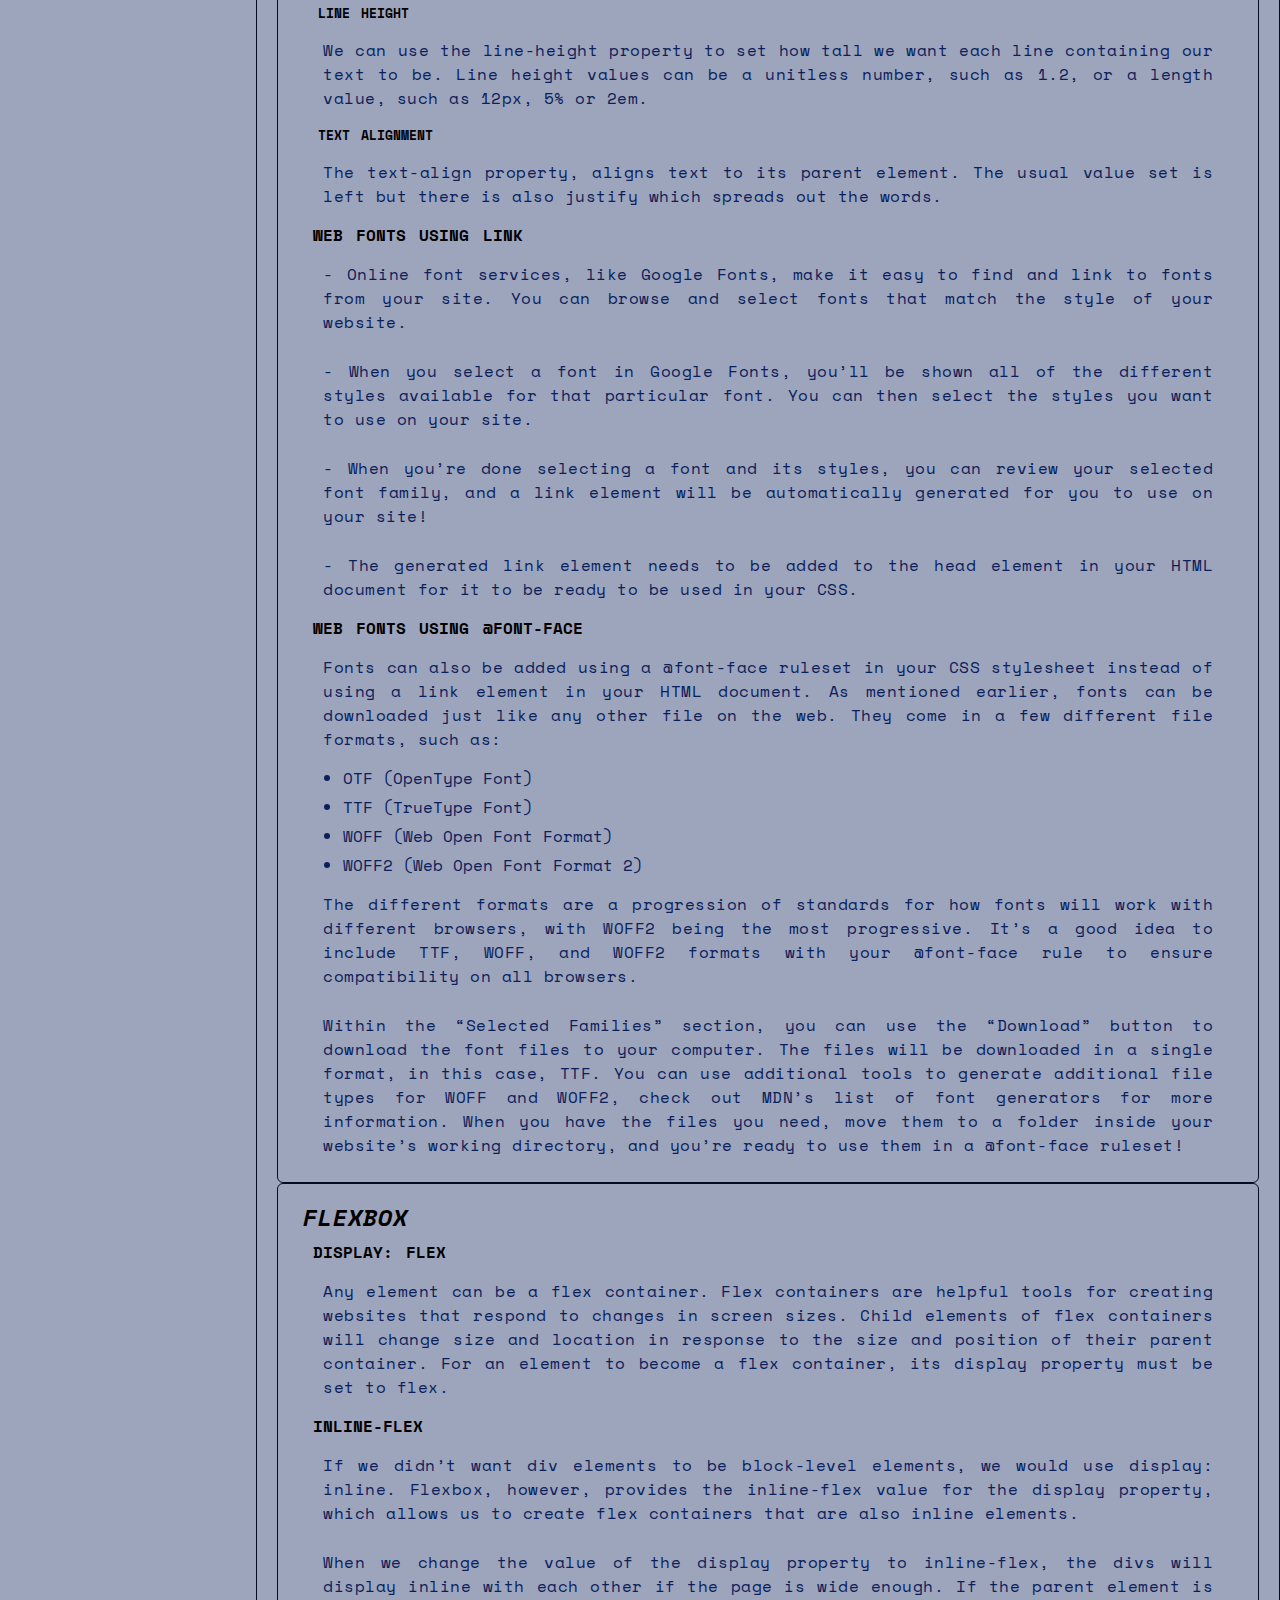
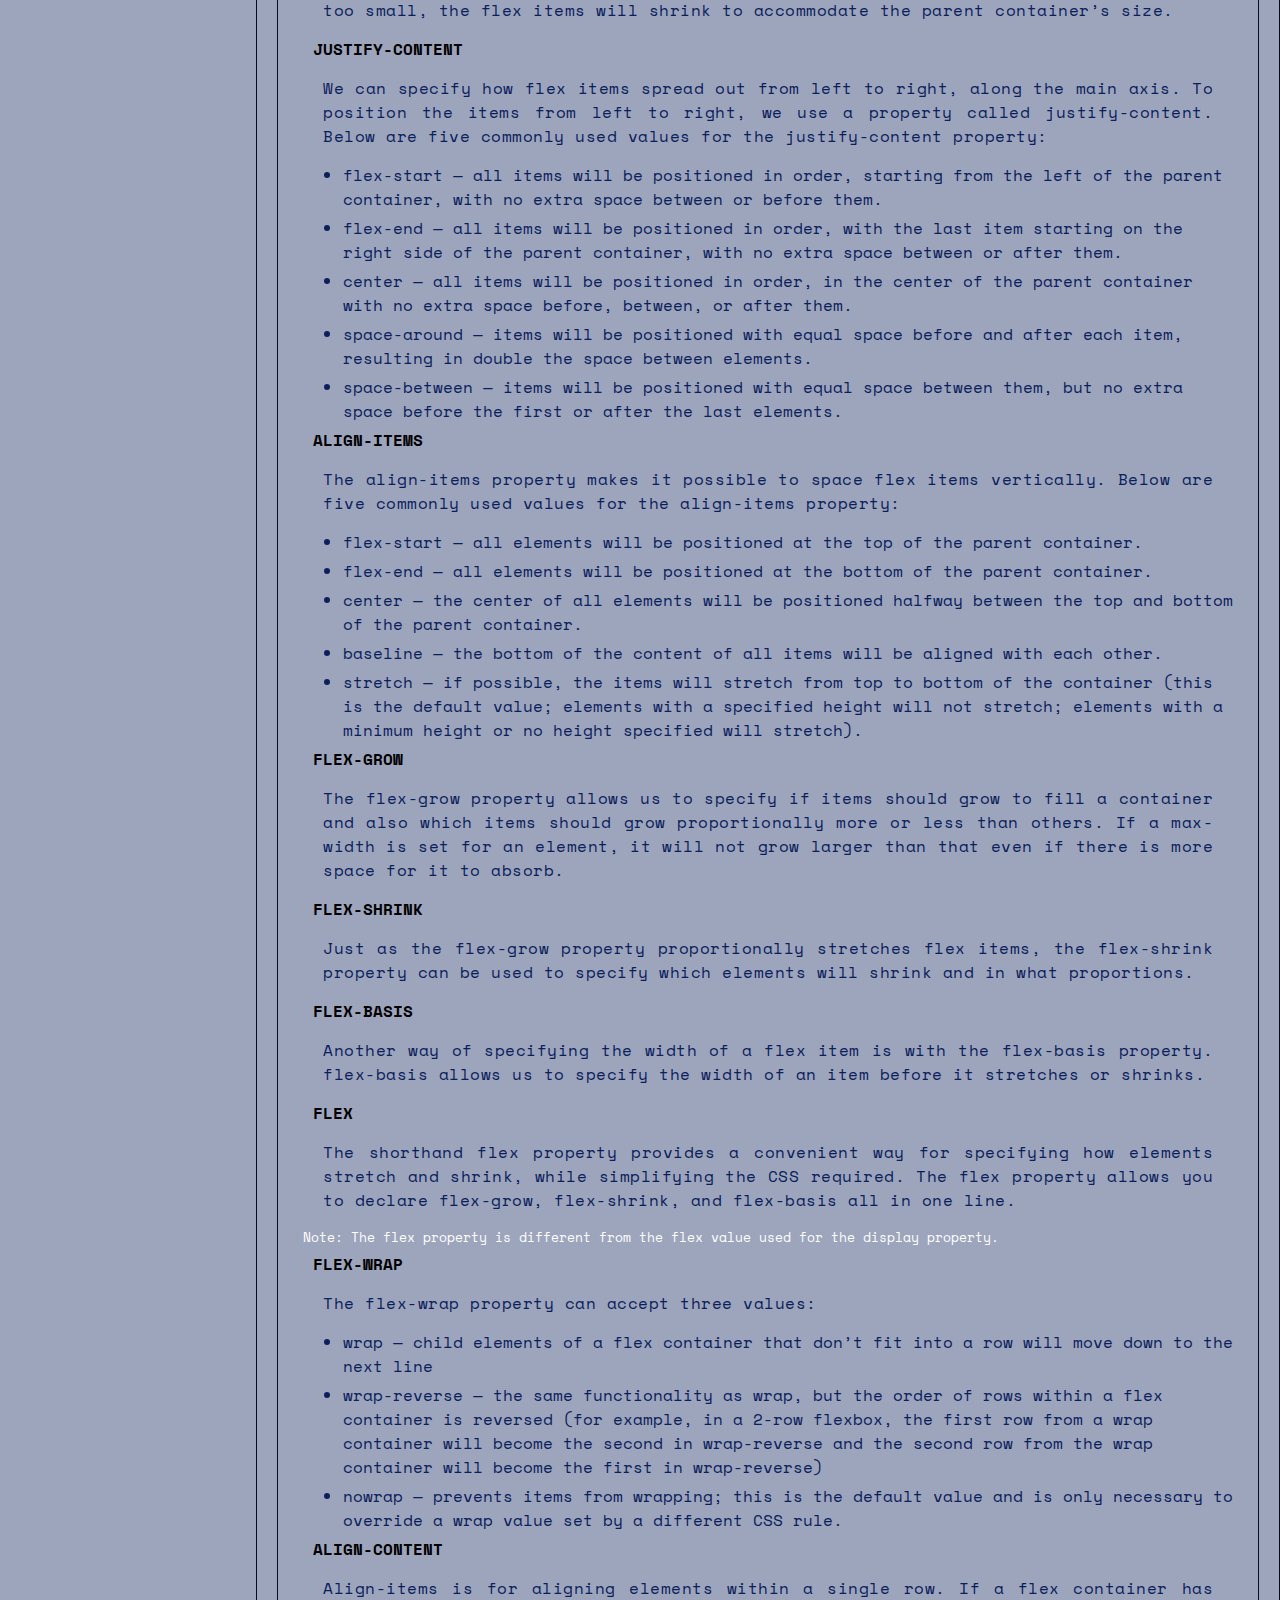
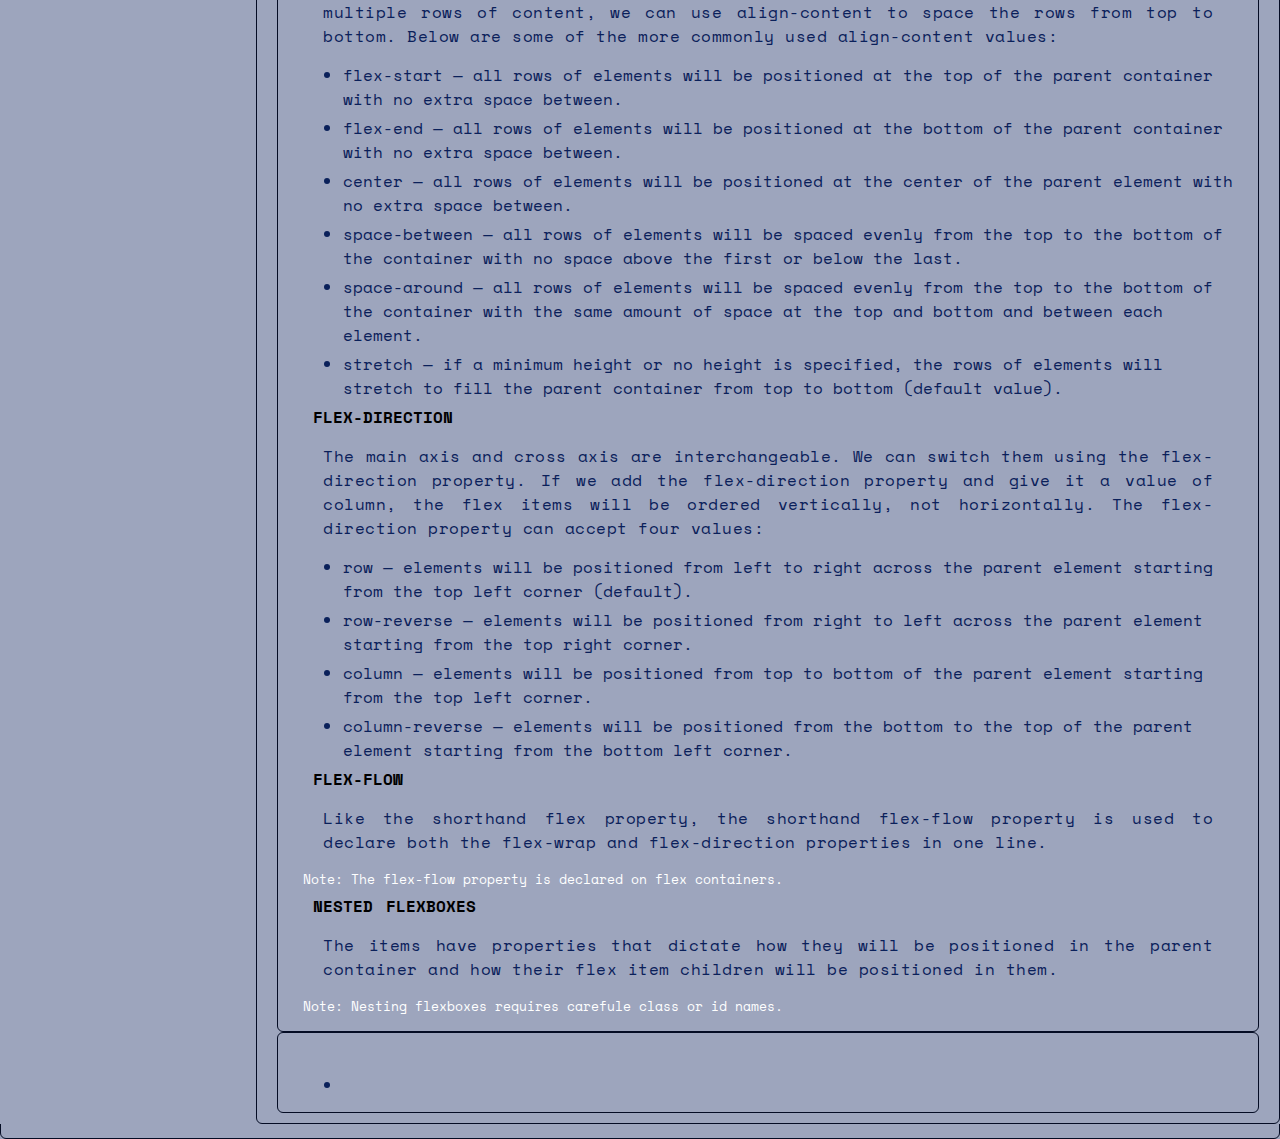
==== commit 3419ada2: "added lessons part on css," ====
--- a/index2.html
+++ b/index2.html
@@ -26,20 +26,50 @@
             This part is the nav
           </h1>
           <ul>
-            <li>LINKING HTML TO CSS</li>
-            <li>CSS ANATOMY</li>
-            <li>INLINE STYLE</li>
-            <li>INTERNAL STYLESHEET</li>
-            <li>UNIVERSAL</li>
-            <li>SELECTOR TYPES</li>
-            <li>ATTRIBUTE</li>
-            <li>PSEUDO CLASS</li>
-            <li>VISUAL RULES</li>
-            <li>BOX MODEL</li>
-            <li>DISPLAY AND POSITIONING</li>
-            <li>COLORS</li>
-            <li>TYPOGRAPHY</li>
-            <li>FLEXBOX</li>
+            <li>
+              <a href="#linking_html_to_css">
+              LINKING HTML TO CSS
+              </a>
+            </li>
+            <li>
+              CSS ANATOMY
+            </li>
+            <li>
+              INLINE STYLE
+            </li>
+            <li>
+              INTERNAL STYLESHEET
+            </li>
+            <li>
+              UNIVERSAL
+            </li>
+            <li>
+              SELECTOR TYPES
+            </li>
+            <li>
+              ATTRIBUTE
+            </li>
+            <li>
+              PSEUDO CLASS
+            </li>
+            <li>
+              VISUAL RULES
+            </li>
+            <li>
+              BOX MODEL
+            </li>
+            <li>
+              DISPLAY AND POSITIONING
+            </li>
+            <li>
+              COLORS
+            </li>
+            <li>
+              TYPOGRAPHY
+            </li>
+            <li>
+              FLEXBOX
+            </li>
           </ul>
         </nav>
       </div>
@@ -49,7 +79,7 @@
           This part is the body
         </h1>
         <article>
-          <h2>Linking HTML to CSS</h2>
+          <h2 id="linking_html_to_css">Linking HTML to CSS</h2>
           <p>
             In order to link your html page to a style sheet, you have to use
             link element. Inside you will use the attribute "href" which will
@@ -908,6 +938,15 @@
           <aside class="article-notes">
             Note: The flex-flow property is declared on flex containers.
           </aside>
+          <h4>Nested Flexboxes</h4>
+          <p>
+            The items have properties that dictate how they will be positioned
+            in the parent container and how their flex item children will be
+            positioned in them.
+          </p>
+          <aside class="article-notes">
+            Note: Nesting flexboxes requires carefule class or id names.
+          </aside>
         </article>
         <article>
           <h2></h2>
--- a/index2.css
+++ b/index2.css
@@ -27,9 +27,13 @@
   height: 700px;
 }
 
+ul {
+  /* list-style: none; */
+}
+
 .main_div {
   width: 80%;
-  margin-left: 288px;
+  margin-left: 20%;
 }
 
 header,
